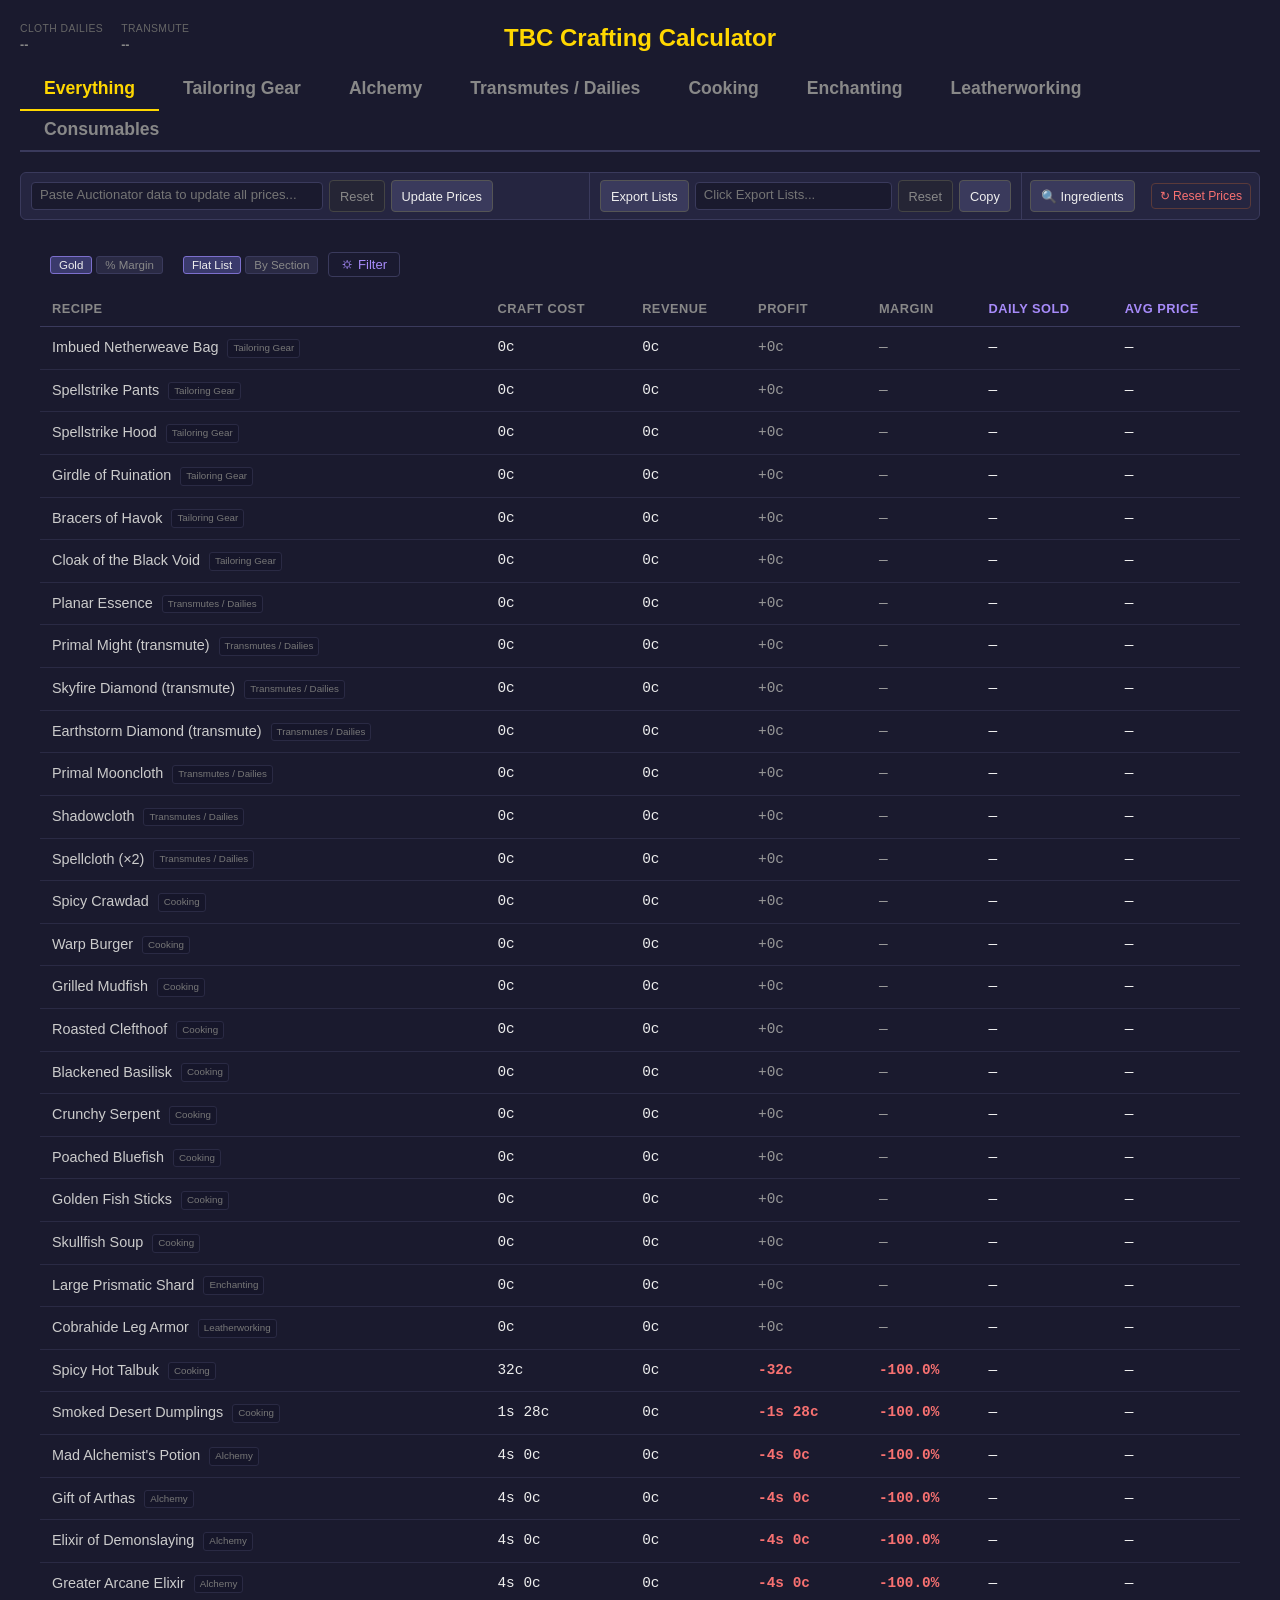
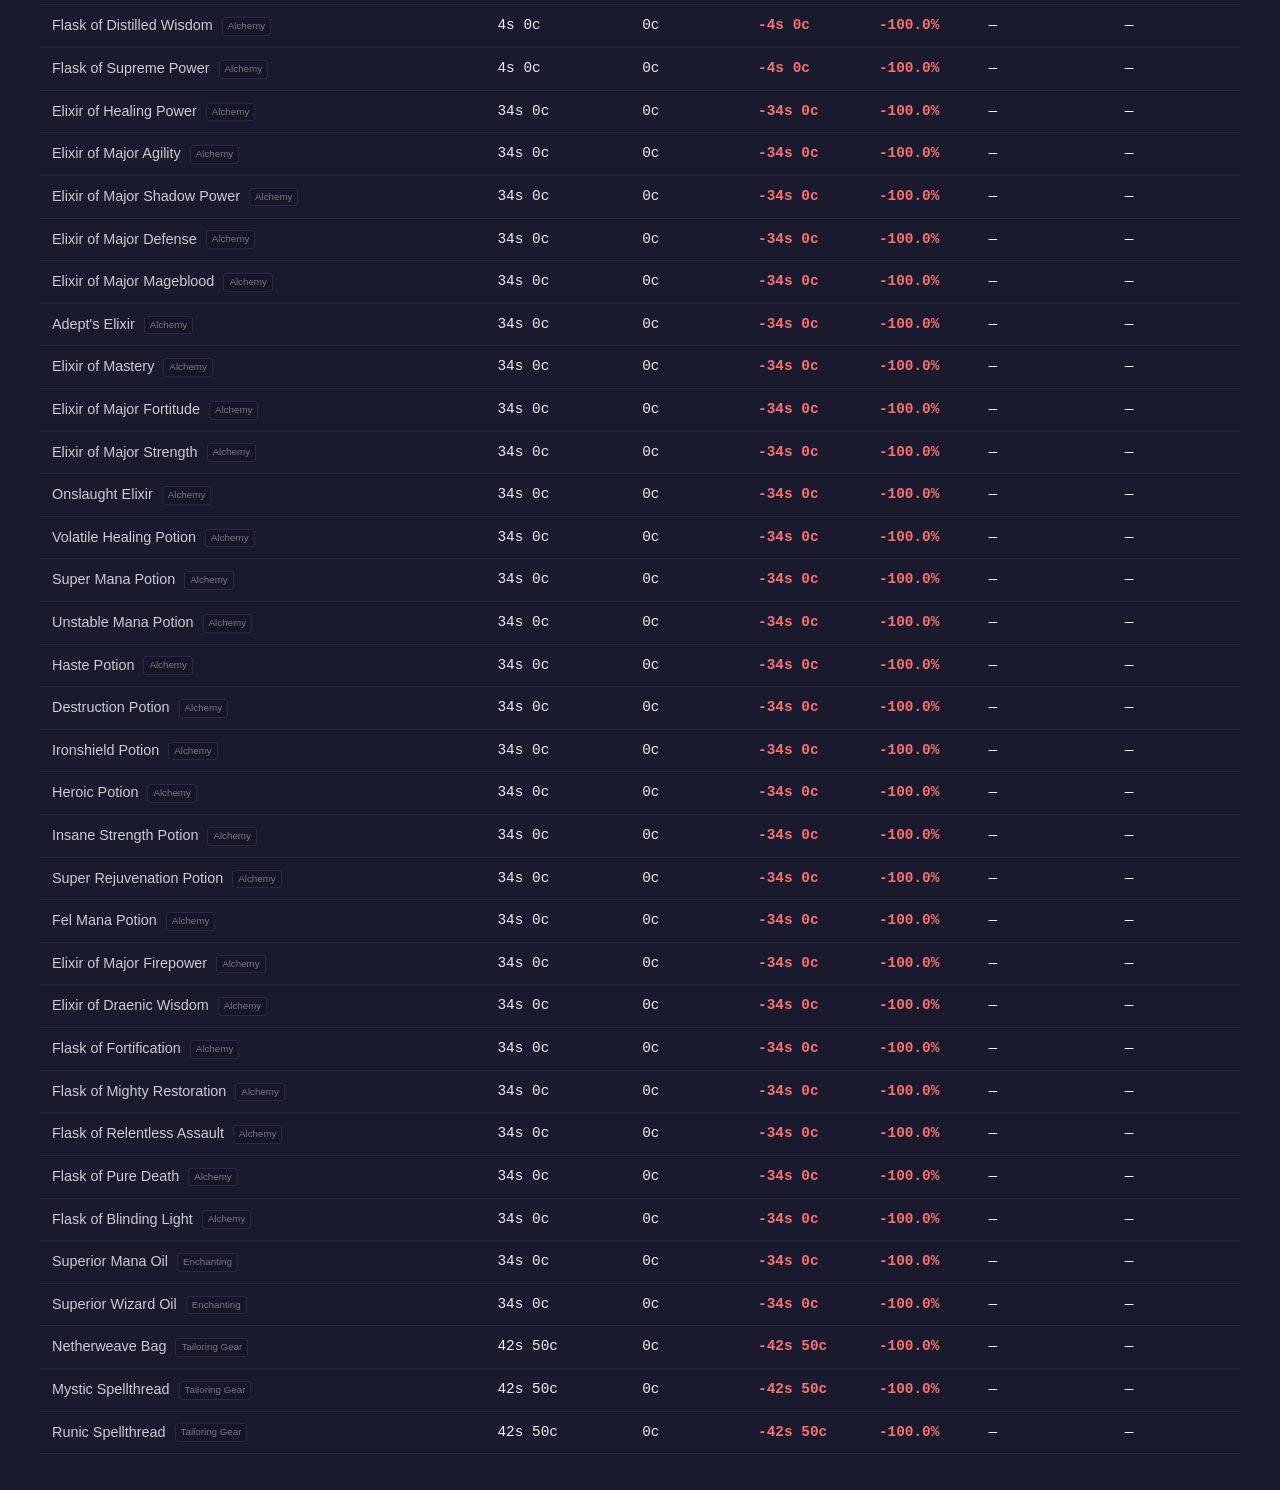
==== index.html @ b749da1d "release: v2.0.5 - extract transmutes view module Continue the single-tab modular rollout by introduc" ====
<!DOCTYPE html>
<html lang="en">
<head>
    <meta charset="UTF-8">
    <link rel="icon" href="data:image/svg+xml,<svg xmlns='http://www.w3.org/2000/svg' viewBox='0 0 100 100'><text y='.9em' font-size='90'>💰</text></svg>">
    <title>TBC Crafting Calculator</title>
    <link rel="stylesheet" href="styles/main.css">
    <style>
        * { box-sizing: border-box; margin: 0; padding: 0; }
        body {
            font-family: 'Segoe UI', Tahoma, sans-serif;
            background: #1a1a2e;
            color: #eee;
            padding: 20px;
            line-height: 1.5;
        }
        .container {
            max-width: none;
            margin: auto;
        }
        h1 {
            text-align: center;
            color: #ffd700;
            margin-bottom: 12px;
            font-size: 1.5em;
        }
        .tab-bar {
            display: flex;
            gap: 0;
            margin-bottom: 20px;
            border-bottom: 2px solid #3a3a5c;
        }
        .tab-btn {
            background: none;
            border: none;
            color: #888;
            padding: 10px 24px;
            cursor: pointer;
            font-size: 1.1em;
            font-weight: bold;
            border-bottom: 2px solid transparent;
            margin-bottom: -2px;
            transition: color 0.15s, border-color 0.15s;
            font-family: 'Segoe UI', Tahoma, sans-serif;
        }
        .tab-btn:hover { color: #ccc; }
        .tab-btn:focus-visible {
            outline: 2px solid #7c6fcd;
            outline-offset: 2px;
        }
        .tab-btn.active { color: #ffd700; border-bottom-color: #ffd700; }
        .layout {
            display: grid;
            grid-template-columns: auto 1fr;
            gap: 20px;
        }
        .sidebar {
            display: flex;
            flex-direction: column;
            gap: 15px;
        }
        .panel {
            background: #252540;
            border-radius: 8px;
            padding: 15px;
            border: 1px solid #3a3a5c;
        }
        .panel h2 {
            font-size: 0.85em;
            text-transform: uppercase;
            color: #888;
            margin-bottom: 12px;
            letter-spacing: 0.5px;
        }
        .panel h2.collapsible {
            cursor: pointer;
            display: flex;
            align-items: center;
            justify-content: space-between;
            user-select: none;
        }
        .panel h2.collapsible:hover {
            color: #ccc;
        }
        .panel h2.collapsible .collapse-arrow {
            font-size: 0.7em;
            transition: transform 0.15s;
        }
        .panel h2.collapsible.collapsed .collapse-arrow {
            transform: rotate(-90deg);
        }
        .panel h2.collapsible.collapsed {
            margin-bottom: 0;
        }
        .panel-body.collapsed {
            display: none;
        }
        .input-row {
            margin-bottom: 12px;
        }
        .input-row:last-child { margin-bottom: 0; }
        .input-row label {
            display: block;
            font-size: 0.85em;
            color: #aaa;
            margin-bottom: 4px;
        }
        .price-control {
            display: flex;
            align-items: center;
            gap: 8px;
        }
        .price-control input {
            min-width: 40px;
            width: auto;
            padding: 6px;
            background: #1a1a2e;
            border: 1px solid #3a3a5c;
            border-radius: 4px;
            color: #4ade80;
            font-family: 'Consolas', monospace;
            font-size: 0.9em;
            text-align: left;
            appearance: textfield;
            -moz-appearance: textfield;
        }
        .price-control input::-webkit-outer-spin-button,
        .price-control input::-webkit-inner-spin-button {
            -webkit-appearance: none;
            margin: 0;
        }
        .price-control input:focus {
            outline: none;
            border-color: #ffd700;
        }
        .gsc-group {
            display: flex;
            gap: 2px;
            flex-shrink: 0;
        }
        .gsc-unit {
            display: flex;
            flex-direction: column;
            align-items: center;
        }
        .gsc-unit .gsc-btn {
            width: 20px;
            height: 14px;
            background: #3a3a5c;
            border: none;
            color: #ccc;
            cursor: pointer;
            font-size: 0.6em;
            line-height: 1;
            display: flex;
            align-items: center;
            justify-content: center;
        }
        .gsc-unit .gsc-btn:hover {
            background: #4a4a6c;
            color: #fff;
        }
        .gsc-unit .gsc-btn:first-child {
            border-radius: 3px 3px 0 0;
        }
        .gsc-unit .gsc-btn:last-child {
            border-radius: 0 0 3px 3px;
        }
        .gsc-unit .gsc-val {
            background: #1a1a2e;
            padding: 2px 6px;
            font-size: 0.75em;
            font-family: 'Consolas', monospace;
            min-width: 32px;
            text-align: center;
            white-space: nowrap;
        }
        .gsc-val.gold { color: #ffd700; }
        .gsc-val.silver { color: #c0c0c0; }
        .gsc-val.copper { color: #cd7f32; }
        .main-area {
            display: flex;
            flex-direction: column;
            gap: 15px;
        }
        .tier {
            display: grid;
            grid-template-columns: repeat(auto-fit, minmax(280px, 1fr));
            gap: 15px;
        }
        .card {
            background: #252540;
            border-radius: 8px;
            padding: 15px;
            border: 1px solid #3a3a5c;
        }
        .card h3 {
            font-size: 1em;
            color: #ffd700;
            margin-bottom: 12px;
            padding-bottom: 8px;
            border-bottom: 1px solid #3a3a5c;
        }
        .card-row {
            display: flex;
            justify-content: space-between;
            font-size: 0.9em;
            margin-bottom: 6px;
        }
        .card-row:last-child { margin-bottom: 0; }
        .card-row .label { color: #999; }
        .card-row .value { color: #eee; font-family: 'Consolas', monospace; }
        .card-row.highlight {
            margin-top: 10px;
            padding-top: 10px;
            border-top: 1px solid #3a3a5c;
        }
        .best-source {
            display: inline-block;
            padding: 2px 8px;
            border-radius: 4px;
            font-size: 0.8em;
            font-weight: bold;
        }
        .best-source.craft { background: #065f46; color: #6ee7b7; }
        .best-source.buy { background: #1e40af; color: #93c5fd; }
        .best-source.equal { background: #4a4a4a; color: #ccc; }
        .profit { color: #4ade80; font-weight: bold; }
        .loss { color: #f87171; font-weight: bold; }
        .neutral { color: #999; }
        .savings { font-size: 0.8em; color: #888; margin-left: 8px; }
        .tier-label {
            font-size: 0.75em;
            text-transform: uppercase;
            color: #666;
            letter-spacing: 1px;
            margin-bottom: 8px;
        }
        .recipe {
            font-size: 0.8em;
            color: #666;
            margin-bottom: 10px;
        }
        .sourcing {
            background: #1a1a2e;
            border-radius: 4px;
            padding: 8px 10px;
            margin-bottom: 10px;
            font-size: 0.85em;
        }
        .sourcing-title {
            color: #888;
            font-size: 0.75em;
            text-transform: uppercase;
            margin-bottom: 6px;
        }
        .sourcing-row {
            display: flex;
            justify-content: space-between;
            align-items: center;
            margin-bottom: 4px;
        }
        .sourcing-row:last-child { margin-bottom: 0; }
        .sourcing-row .opt {
            color: #666;
        }
        .sourcing-row .opt.active {
            color: #4ade80;
            font-weight: bold;
        }
        .sourcing-row .using {
            font-size: 0.75em;
            color: #4ade80;
            margin-left: 6px;
        }
        .sourcing-row.fixed {
            color: #888;
        }
        .sourcing-row.fixed .cost {
            color: #ccc;
            font-family: 'Consolas', monospace;
        }
        .deposit-note {
            font-size: 0.8em;
            color: #f59e0b;
            margin-top: 8px;
            padding-top: 8px;
            border-top: 1px dashed #3a3a5c;
        }
        .lock-btn {
            background: none;
            border: none;
            cursor: pointer;
            font-size: 0.7em;
            opacity: 0.3;
            padding: 0;
            margin-left: 4px;
            vertical-align: middle;
            line-height: 1;
            transition: opacity 0.15s;
        }
        .lock-btn:hover {
            opacity: 0.7;
        }
        .lock-btn.locked {
            opacity: 1;
        }
        .import-panel textarea {
            width: 100%;
            height: 80px;
            background: #1a1a2e;
            border: 1px solid #3a3a5c;
            border-radius: 4px;
            color: #eee;
            font-family: 'Consolas', monospace;
            font-size: 0.75em;
            padding: 8px;
            resize: vertical;
            margin-bottom: 8px;
        }
        .import-panel textarea:focus {
            outline: none;
            border-color: #ffd700;
        }
        .import-btn {
            background: #3a3a5c;
            border: none;
            border-radius: 4px;
            color: #eee;
            padding: 6px 16px;
            cursor: pointer;
            font-size: 0.85em;
            width: 100%;
        }
        .import-btn:hover {
            background: #4a4a6c;
        }
        .recipe-list { margin-top: 4px; }
        .crafting-overview {
            display: grid;
            grid-template-columns: 1fr auto;
            gap: 20px;
            align-items: start;
        }
        .crafting-trees {
            min-width: 0;
        }
        .crafting-side {
            width: 340px;
            flex-shrink: 0;
            position: sticky;
            top: 20px;
        }
        .craft-tree {
            font-size: 0.88em;
            margin-bottom: 10px;
        }
        .tree-node {
            display: flex;
            align-items: baseline;
            padding: 3px 0;
        }
        .tree-prefix {
            color: #555;
            font-family: 'Consolas', monospace;
            white-space: pre;
            flex-shrink: 0;
        }
        .tree-name {
            color: #ccc;
            flex: 1;
            white-space: nowrap;
        }
        .tree-cost {
            font-family: 'Consolas', monospace;
            color: #eee;
            margin-left: 12px;
            white-space: nowrap;
        }
        .tree-unit {
            color: #888;
            font-size: 0.85em;
            font-family: 'Consolas', monospace;
        }
        .tree-vs {
            display: flex;
            gap: 10px;
            margin-left: 12px;
            flex-shrink: 0;
        }
        .tree-opt {
            font-family: 'Consolas', monospace;
            font-size: 0.92em;
            white-space: nowrap;
        }
        .tree-opt.better { color: #4ade80; }
        .tree-opt.worse { color: #666; }
        .tree-craftable {
            cursor: pointer;
        }
        .tree-craftable:hover .tree-name {
            color: #fff;
        }
        .tree-craftable .tree-name::after {
            content: ' ▸';
            color: #555;
            font-size: 0.8em;
        }
        .tree-craftable.expanded .tree-name::after {
            content: ' ▾';
            color: #888;
        }
        .tree-detail {
            display: none;
            background: #1e1e36;
            border-left: 2px solid #3a3a5c;
            padding: 6px 12px;
            border-radius: 0 4px 4px 0;
            font-size: 0.92em;
            margin: 2px 0 4px;
        }
        .tree-detail.open {
            display: block;
        }
        .tree-detail.depth-1 { margin-left: 28px; }
        .tree-detail.depth-2 { margin-left: 60px; }
        .tree-detail-row {
            display: flex;
            justify-content: space-between;
            padding: 2px 0;
        }
        .tree-detail-row .td-label { color: #999; font-size: 0.9em; }
        .tree-detail-row .td-value { font-family: 'Consolas', monospace; color: #eee; }
        .recipe-item {
            padding: 6px 10px;
            cursor: pointer;
            border-radius: 4px;
            font-size: 0.85em;
            color: #ccc;
            margin-bottom: 2px;
        }
        .recipe-item:hover { background: #3a3a5c; }
        .recipe-item.active { background: #3a3a5c; color: #ffd700; }
        .recipe-category {
            font-size: 0.75em;
            text-transform: uppercase;
            color: #666;
            padding: 10px 10px 4px;
            letter-spacing: 0.5px;
        }
        .price-table {
            width: 100%;
        }
        .price-table-row {
            display: flex;
            align-items: center;
            padding: 4px 0;
            border-bottom: 1px solid #2a2a44;
            gap: 6px;
        }
        .staleness-dot {
            display: inline-block;
            width: 8px;
            height: 8px;
            border-radius: 50%;
            flex-shrink: 0;
            align-self: center;
            vertical-align: middle;
            margin-right: 5px;
        }
        .price-table-row:last-child { border-bottom: none; }
        .price-table-row .pt-name {
            flex: 1;
            font-size: 0.82em;
            color: #ccc;
            white-space: nowrap;
            overflow: hidden;
            text-overflow: ellipsis;
        }
        .price-table-row .lock-btn {
            margin-left: 0;
        }
        .price-table-row .price-control {
            gap: 0;
        }
        .price-table-row .price-control input {
            width: 70px;
            min-width: 50px;
            padding: 3px 5px;
            font-size: 0.82em;
            text-align: right;
        }
        .price-table-row .gsc-group {
            display: flex;
            gap: 1px;
            flex-shrink: 0;
        }
        .price-table-row .gsc-val {
            font-size: 0.72em;
            font-family: 'Consolas', monospace;
            padding: 0 2px;
            white-space: nowrap;
        }
        .recipe-dropdown {
            position: relative;
        }
        .recipe-dropdown-trigger {
            width: 100%;
            display: flex;
            align-items: center;
            justify-content: space-between;
            padding: 8px 12px;
            background: #1a1a2e;
            border: 1px solid #3a3a5c;
            border-radius: 4px;
            color: #ffd700;
            font-family: 'Segoe UI', Tahoma, sans-serif;
            font-size: 0.9em;
            font-weight: bold;
            cursor: pointer;
            transition: border-color 0.15s;
        }
        .recipe-dropdown-trigger:hover {
            border-color: #ffd700;
        }
        .recipe-dropdown-trigger:focus-visible,
        .sort-btn:focus-visible,
        .toolbar-btn:focus-visible,
        .toolbar-reset-btn:focus-visible {
            outline: 2px solid #7c6fcd;
            outline-offset: 2px;
        }
        .recipe-dropdown-trigger .dd-arrow {
            font-size: 0.7em;
            color: #888;
            transition: transform 0.15s;
        }
        .recipe-dropdown.open .dd-arrow {
            transform: rotate(180deg);
        }
        .recipe-dropdown-menu {
            display: none;
            position: absolute;
            top: 100%;
            left: 0;
            right: 0;
            z-index: 100;
            margin-top: 4px;
            background: #252540;
            border: 1px solid #3a3a5c;
            border-radius: 4px;
            max-height: 320px;
            overflow-y: auto;
            box-shadow: 0 8px 24px rgba(0,0,0,0.4);
        }
        .recipe-dropdown.open .recipe-dropdown-menu {
            display: block;
        }
        .recipe-dropdown-menu .recipe-item {
            padding: 7px 12px;
            cursor: pointer;
            font-size: 0.85em;
            color: #ccc;
            border-bottom: 1px solid #2a2a44;
        }
        .recipe-dropdown-menu .recipe-item:last-child { border-bottom: none; }
        .recipe-dropdown-menu .recipe-item:hover { background: #3a3a5c; }
        .recipe-dropdown-menu .recipe-item.active { color: #ffd700; background: #2a2a44; }
        .recipe-dropdown-menu .recipe-category {
            font-size: 0.7em;
            text-transform: uppercase;
            color: #666;
            padding: 8px 12px 3px;
            letter-spacing: 0.5px;
        }
        .recipe-dropdown-wrapper {
            display: flex;
            gap: 8px;
            align-items: stretch;
        }
        .recipe-dropdown-wrapper .recipe-dropdown {
            flex: 1;
        }
        .recipe-manage-btn {
            background: #1a1a2e;
            border: 1px solid #3a3a5c;
            border-radius: 4px;
            color: #888;
            font-size: 1.1em;
            cursor: pointer;
            padding: 0 10px;
            transition: border-color 0.15s, color 0.15s;
            display: flex;
            align-items: center;
        }
        .recipe-manage-btn:hover {
            border-color: #ffd700;
            color: #ffd700;
        }
        .recipe-back-btn {
            background: #1a1a2e;
            border: 1px solid #3a3a5c;
            border-radius: 4px;
            color: #aaa;
            font-size: 0.8em;
            font-family: 'Segoe UI', Tahoma, sans-serif;
            cursor: pointer;
            padding: 0 10px;
            white-space: nowrap;
            transition: border-color 0.15s, color 0.15s;
            display: flex;
            align-items: center;
        }
        .recipe-back-btn:hover {
            border-color: #ffd700;
            color: #ffd700;
        }
        .recipe-manage-overlay {
            display: none;
            position: fixed;
            top: 0; left: 0; right: 0; bottom: 0;
            background: rgba(0,0,0,0.6);
            z-index: 1000;
            justify-content: center;
            align-items: center;
        }
        .recipe-manage-overlay.open {
            display: flex;
        }
        .recipe-manage-modal {
            background: #1e1e35;
            border: 1px solid #3a3a5c;
            border-radius: 8px;
            padding: 0;
            max-width: 480px;
            width: 90%;
            max-height: 80vh;
            display: flex;
            flex-direction: column;
            box-shadow: 0 12px 40px rgba(0,0,0,0.5);
        }
        .recipe-manage-hdr {
            display: flex;
            align-items: center;
            justify-content: space-between;
            padding: 14px 18px 12px;
            border-bottom: 1px solid #2a2a44;
            flex-shrink: 0;
        }
        .recipe-manage-modal h2 {
            font-size: 0.95em;
            color: #ffd700;
            margin: 0;
        }
        .recipe-manage-close {
            background: none;
            border: none;
            color: #aaa;
            cursor: pointer;
            font-size: 1.2em;
            padding: 0 4px;
            line-height: 1;
            font-family: inherit;
        }
        .recipe-manage-close:hover { color: #fff; }
        .recipe-manage-hint {
            font-size: 0.8em;
            color: #777;
            padding: 10px 18px;
            border-bottom: 1px solid #2a2a44;
            flex-shrink: 0;
        }
        .recipe-manage-cat-row {
            display: flex;
            align-items: center;
            justify-content: space-between;
            padding: 10px 18px 5px;
            margin-top: 4px;
        }
        .recipe-manage-cat {
            font-size: 0.76em;
            text-transform: uppercase;
            color: #a78bfa;
            letter-spacing: 0.6px;
            font-weight: bold;
        }
        .recipe-manage-cat-btns { display: flex; gap: 5px; }
        .recipe-manage-cat-btn {
            background: #1a1a30;
            border: 1px solid #3a3a5c;
            color: #888;
            font-size: 0.72em;
            padding: 2px 8px;
            border-radius: 3px;
            cursor: pointer;
            font-family: inherit;
        }
        .recipe-manage-cat-btn:hover { color: #ccc; border-color: #5a5a8c; }
        .recipe-manage-item {
            display: flex;
            align-items: center;
            gap: 8px;
            padding: 4px 18px 4px 30px;
            font-size: 0.87em;
            color: #ccc;
            cursor: pointer;
        }
        .recipe-manage-item:hover { color: #fff; background: #1a1a30; }
        .recipe-manage-item input[type="checkbox"] {
            accent-color: #a78bfa;
            width: 14px;
            height: 14px;
            cursor: pointer;
            flex-shrink: 0;
        }
        .recipe-manage-scroll { overflow-y: auto; flex: 1; padding-bottom: 12px; }
        .proc-btn {
            font-size: 0.68em;
            padding: 1px 5px;
            background: #2a1848;
            border: 1px solid #5a3a8c;
            border-radius: 3px;
            color: #c4b5fd;
            cursor: pointer;
            margin-left: 6px;
            vertical-align: middle;
            line-height: 1.5;
            font-family: inherit;
        }
        .proc-btn:hover { background: #3a2858; border-color: #7c6fcd; }
        .proc-overlay {
            display: none;
            position: fixed;
            top: 0; left: 0; right: 0; bottom: 0;
            background: rgba(0,0,0,0.65);
            z-index: 1100;
            justify-content: center;
            align-items: center;
        }
        .proc-overlay.open { display: flex; }
        .proc-modal {
            background: #1e1e38;
            border: 1px solid #4a3a7c;
            border-radius: 8px;
            width: 560px;
            max-width: 95vw;
            box-shadow: 0 16px 48px rgba(0,0,0,0.7);
            overflow: hidden;
        }
        .proc-modal-hdr {
            display: flex;
            justify-content: space-between;
            align-items: center;
            padding: 13px 18px 11px;
            border-bottom: 1px solid #3a3a5c;
            background: #252540;
        }
        .proc-modal-title { font-size: 0.9em; color: #c4b5fd; font-weight: bold; }
        .proc-modal-close-btn {
            background: none; border: none; color: #666; font-size: 1.3em;
            cursor: pointer; padding: 0 2px; line-height: 1;
        }
        .proc-modal-close-btn:hover { color: #fff; }
        .proc-modal-body { padding: 16px 18px; }
        .proc-input-row {
            display: flex; align-items: center; gap: 10px; margin-bottom: 14px;
        }
        .proc-input-row label { font-size: 0.82em; color: #aaa; min-width: 72px; }
        .proc-input-row input[type=number] {
            background: #252540;
            border: 1px solid #3a3a5c;
            border-radius: 4px;
            color: #eee;
            padding: 4px 8px;
            font-size: 0.88em;
            font-family: 'Consolas', monospace;
            appearance: textfield;
            -moz-appearance: textfield;
        }
        .proc-input-row input[type=number]::-webkit-inner-spin-button,
        .proc-input-row input[type=number]::-webkit-outer-spin-button { -webkit-appearance: none; }
        .proc-input-row input[type=number]:focus { outline: none; border-color: #7c6fcd; }
        #proc-crafts { width: 90px; }
        #proc-rate-input { width: 60px; }
        [id^="proc-il-crafts-"] { width: 90px; }
        .proc-stepper-wrap { display: flex; align-items: center; gap: 4px; flex-wrap: wrap; }
        .proc-step-btn {
            font-size: 0.75em;
            padding: 3px 7px;
            background: #252540;
            border: 1px solid #3a3a5c;
            border-radius: 3px;
            color: #aaa;
            cursor: pointer;
            font-family: 'Consolas', monospace;
            line-height: 1.3;
        }
        .proc-step-btn:hover { background: #2a2a50; border-color: #5a5a8c; color: #eee; }
        .proc-reset-btn { color: #888; margin-left: 4px; font-family: inherit; font-size: 0.75em; }
        .proc-il-rate-label { font-size: 0.7em; color: #a78bfa; font-weight: normal; margin-left: 6px; }
        .proc-divider { border: none; border-top: 1px solid #2a2a44; margin: 10px 0; }
        .proc-row {
            display: flex; justify-content: space-between; align-items: baseline;
            padding: 3px 0; font-size: 0.87em;
        }
        .proc-row-lbl { color: #777; }
        .proc-row-val { font-family: 'Consolas', monospace; color: #ccc; }
        .proc-row.hl { background: #252540; border-radius: 4px; padding: 6px 10px; margin: 3px -10px; }
        .proc-row.hl .proc-row-lbl { color: #aaa; }
        .proc-row.hl .proc-row-val { color: #eee; }
        .recipe-item.recipe-hidden {
            display: none !important;
        }
        .alch-layout {
            display: grid;
            grid-template-columns: auto auto 1fr;
            gap: 20px;
        }
        .alch-summary, .gear-summary {
            width: 100%;
            border-collapse: collapse;
        }
        .alch-summary th, .gear-summary th {
            text-align: left;
            color: #888;
            font-size: 0.8em;
            text-transform: uppercase;
            padding: 8px 12px;
            border-bottom: 1px solid #3a3a5c;
            letter-spacing: 0.5px;
        }
        .alch-summary td, .gear-summary td {
            padding: 10px 12px;
            border-bottom: 1px solid #2a2a44;
            font-family: 'Consolas', monospace;
            font-size: 0.9em;
        }
        .alch-summary td:first-child, .gear-summary td:first-child {
            font-family: 'Segoe UI', Tahoma, sans-serif;
            color: #ccc;
        }
        .alch-summary-row, .gear-summary-row, .tx-summary-row, .cook-summary-row, .ench-summary-row, .lw-summary-row { cursor: pointer; }
        .alch-summary-row:hover, .gear-summary-row:hover, .tx-summary-row:hover, .cook-summary-row:hover, .ench-summary-row:hover, .lw-summary-row:hover { background: #2a2a44; }
        .sort-toggle { display: inline-flex; gap: 4px; margin-left: 10px; vertical-align: middle; }
        .sort-btn {
            font-size: 0.72em;
            padding: 2px 8px;
            background: #2a2a44;
            border: 1px solid #3a3a5c;
            border-radius: 3px;
            color: #888;
            cursor: pointer;
            font-family: 'Segoe UI', Tahoma, sans-serif;
        }
        .sort-btn.active { background: #3a3a6c; border-color: #7c6fcd; color: #eee; }
        .sort-btn:hover:not(.active) { border-color: #5a5a8c; color: #ccc; }
        .tsm-wrap { display: flex; align-items: center; gap: 5px; white-space: nowrap; }
        .tsm-input {
            background: transparent;
            border: none;
            border-bottom: 1px solid #3a3a5c;
            color: #bbb;
            font-size: 0.85em;
            padding: 1px 3px;
            text-align: center;
            font-family: 'Consolas', monospace;
            flex-shrink: 0;
        }
        .tsm-input:focus { outline: none; border-bottom-color: #7c6fcd; color: #eee; }
        .tsm-input::placeholder { color: #555; }
        .tsm-input::-webkit-inner-spin-button, .tsm-input::-webkit-outer-spin-button { -webkit-appearance: none; }
        .tsm-input[type=number] { appearance: textfield; -moz-appearance: textfield; }
        .tsm-daily { width: 58px; }
        .tsm-price { width: 80px; }
        .tsm-gsc-preview { font-size: 0.72em; line-height: 1; }
        .tsm-age { font-size: 0.68em; color: #555; line-height: 1; }
        .silver-nudge-wrap {
            position: relative;
        }
        .silver-nudge {
            position: absolute;
            left: -32px;
            top: 50%;
            transform: translateY(-50%);
            display: flex;
            flex-direction: column;
            align-items: center;
            gap: 0;
        }
        .silver-nudge button {
            background: none;
            border: none;
            color: #aab;
            font-size: 0.85em;
            cursor: pointer;
            padding: 0 3px;
            line-height: 1.1;
            font-family: 'Consolas', monospace;
        }
        .silver-nudge button:hover {
            color: #dde;
        }
        /* ===== CONSUMABLES TAB ===== */
        .cons-columns {
            display: flex;
            gap: 16px;
            align-items: flex-start;
            padding: 4px 0;
        }
        .cons-column {
            flex: 1;
            display: flex;
            flex-direction: column;
            gap: 16px;
            min-width: 0;
        }
        .cons-class-card {
            background: #252540;
            border-radius: 8px;
            border: 1px solid #3a3a5c;
            overflow: hidden;
        }
        .cons-class-header {
            padding: 10px 14px;
            font-weight: bold;
            font-size: 1.05em;
            letter-spacing: 0.4px;
            border-bottom: 2px solid #3a3a5c;
            cursor: pointer;
            user-select: none;
            display: flex;
            justify-content: space-between;
            align-items: center;
        }
        .cons-class-header:hover { opacity: 0.85; }
        .cons-arrow { font-size: 0.7em; color: #888; transition: transform 0.15s; }
        .cons-class-card.cons-collapsed .cons-arrow { transform: rotate(-90deg); }
        .cons-class-card.cons-collapsed .cons-spec-section { display: none; }
        .cons-class-card.cons-collapsed .cons-class-header { border-bottom-color: transparent; }
        .cons-spec-section {
            padding: 10px 14px;
            border-bottom: 1px solid #2a2a44;
        }
        .cons-spec-section:last-child { border-bottom: none; }
        .cons-spec-name {
            font-size: 0.78em;
            text-transform: uppercase;
            color: #888;
            letter-spacing: 0.5px;
            margin-bottom: 7px;
        }
        .cons-table { width: 100%; border-collapse: collapse; }
        .cons-table td { padding: 3px 5px; font-size: 0.85em; vertical-align: middle; }
        .cons-table tr { border-bottom: 1px solid #1e1e38; }
        .cons-table tr:last-child { border-bottom: none; }
        .cons-cat-col { width: 74px; }
        .cons-cat-badge {
            display: inline-block;
            padding: 1px 6px;
            border-radius: 3px;
            font-size: 0.73em;
            font-weight: bold;
            text-transform: uppercase;
            letter-spacing: 0.3px;
            white-space: nowrap;
        }
        .cons-cat-battle   { background: #1a3060; color: #93c5fd; }
        .cons-cat-guardian { background: #183020; color: #86efac; }
        .cons-cat-flask    { background: #2a1848; color: #c4b5fd; }
        .cons-cat-food     { background: #352200; color: #fcd34d; }
        .cons-cat-potion   { background: #3a1818; color: #fca5a5; }
        .cons-cat-oil      { background: #222233; color: #94a3b8; }
        .cons-item-name { color: #ddd; }
        .cons-note { color: #888; font-size: 0.82em; }
        .cons-alt-row .cons-item-name { color: #777; }
        .cons-alt-row .cons-cat-badge { opacity: 0.6; }
        .cons-alt-badge {
            display: inline-block;
            margin-left: 5px;
            padding: 0 4px;
            background: #3a2600;
            color: #f59e0b;
            border-radius: 3px;
            font-size: 0.7em;
            font-weight: bold;
            vertical-align: middle;
        }
        /* ===== HEADER ROW with cooldown bar ===== */
        .header-row {
            display: flex;
            align-items: center;
            margin-bottom: 12px;
            position: relative;
        }
        .header-row h1 {
            flex: 1;
            text-align: center;
            margin-bottom: 0;
        }
        .cooldown-bar {
            position: absolute;
            left: 0;
            display: flex;
            gap: 18px;
        }
        .cd-item { display: flex; flex-direction: column; align-items: flex-start; }
        .cd-label { font-size: 0.65em; text-transform: uppercase; color: #666; letter-spacing: 0.4px; }
        .cd-time { font-size: 0.78em; font-weight: bold; color: #888; }
        .cd-ready { color: #4ade80 !important; }

        /* ===== GLOBAL TOOLBAR ===== */
        .global-toolbar {
            display: flex;
            align-items: center;
            gap: 0;
            margin-bottom: 16px;
            background: #252540;
            border: 1px solid #3a3a5c;
            border-radius: 6px;
            overflow: hidden;
        }
        .toolbar-section {
            display: flex;
            align-items: center;
            gap: 6px;
            padding: 7px 10px;
        }
        .toolbar-import { flex: 1; border-right: 1px solid #3a3a5c; }
        .toolbar-export { flex: 0.75; border-right: 1px solid #3a3a5c; }
        .toolbar-reset  { padding: 7px 8px; }
        .toolbar-input {
            flex: 1;
            min-width: 0;
            background: #1a1a2e;
            border: 1px solid #3a3a5c;
            border-radius: 4px;
            color: #eee;
            padding: 4px 8px;
            font-size: 0.82em;
            height: 28px;
            resize: none;
            overflow: hidden;
            white-space: nowrap;
            font-family: inherit;
        }
        .toolbar-btn {
            background: #3a3a5c;
            border: 1px solid #555;
            color: #eee;
            padding: 4px 10px;
            border-radius: 4px;
            cursor: pointer;
            font-size: 0.8em;
            white-space: nowrap;
            height: 28px;
        }
        .toolbar-btn:hover { background: #4a4a6c; }
        .toolbar-btn.toolbar-btn-reset { background: #252535; color: #888; border-color: #444; }
        .toolbar-btn.toolbar-btn-reset:hover { background: #2f2f48; color: #bbb; border-color: #666; }
        .toolbar-reset-btn {
            background: none;
            border: 1px solid #5a3a3a;
            color: #f87171;
            padding: 3px 8px;
            border-radius: 4px;
            cursor: pointer;
            font-size: 0.76em;
            height: 26px;
        }
        .toolbar-reset-btn:hover { background: #3a1a1a; }
        .toolbar-status { font-size: 0.75em; color: #4ade80; white-space: nowrap; min-width: 80px; }

        /* ===== COOLDOWN POPUP ===== */
        #cd-popup-overlay {
            position: fixed;
            inset: 0;
            background: rgba(0,0,0,0.78);
            z-index: 9999;
            display: none;
            align-items: center;
            justify-content: center;
        }
        #cd-popup-overlay.cd-open { display: flex; }
        #cd-popup-box {
            background: #252540;
            border: 2px solid #4ade80;
            border-radius: 10px;
            padding: 28px 36px;
            text-align: center;
            max-width: 360px;
            width: 90%;
        }
        #cd-popup-msg {
            font-size: 1.05em;
            color: #eee;
            margin-bottom: 20px;
            line-height: 1.6;
        }
        #cd-popup-ok {
            background: #4ade80;
            color: #1a1a2e;
            border: none;
            padding: 8px 30px;
            border-radius: 5px;
            cursor: pointer;
            font-weight: bold;
            font-size: 0.95em;
        }
        #cd-popup-ok:hover { background: #22c55e; }

        /* ===== COOLDOWN TRACKER (in TX tab) ===== */
        .cd-tracker-row {
            display: flex;
            align-items: center;
            gap: 5px;
            margin-bottom: 8px;
            flex-wrap: wrap;
        }
        .cd-tracker-field {
            display: flex;
            align-items: center;
            gap: 3px;
        }
        .cd-tracker-field input::-webkit-inner-spin-button,
        .cd-tracker-field input::-webkit-outer-spin-button { -webkit-appearance: none; margin: 0; }
        .cd-tracker-field input { appearance: textfield; -moz-appearance: textfield; }
        .cd-tracker-field input {
            width: 54px;
            background: #1a1a2e;
            border: 1px solid #3a3a5c;
            border-radius: 3px;
            color: #eee;
            padding: 3px 5px;
            font-size: 0.82em;
            text-align: center;
        }
        .cd-tracker-field span { font-size: 0.75em; color: #666; }
        .cd-tracker-label { font-size: 0.78em; color: #aaa; margin-bottom: 5px; margin-top: 8px; }
        .cd-tracker-label:first-child { margin-top: 0; }
        .cd-craft-btn {
            background: #2a3a2a;
            border: 1px solid #4ade80;
            color: #4ade80;
            padding: 3px 10px;
            border-radius: 3px;
            cursor: pointer;
            font-size: 0.76em;
            white-space: nowrap;
        }
        .cd-craft-btn:hover { background: #1a4a1a; }
        .cd-set-btn {
            background: #3a3a5c;
            border: 1px solid #555;
            color: #eee;
            padding: 3px 8px;
            border-radius: 3px;
            cursor: pointer;
            font-size: 0.76em;
        }
        .cd-set-btn:hover { background: #4a4a6c; }
        /* ===== EVERYTHING TAB ===== */
        .ev-toolbar { display: flex; align-items: center; gap: 10px; margin-bottom: 14px; flex-wrap: wrap; }
        .ev-filter-btn { background: #1a1a30; border: 1px solid #3a3a5c; color: #a78bfa; padding: 4px 12px; border-radius: 4px; cursor: pointer; font-size: 0.82em; font-family: inherit; }
        .ev-filter-btn:hover { background: #2a2a50; border-color: #7c6fcd; }
        .ev-filter-overlay { display: none; position: fixed; top: 0; left: 0; right: 0; bottom: 0; background: rgba(0,0,0,0.6); z-index: 1000; align-items: flex-start; justify-content: center; padding-top: 60px; }
        .ev-filter-overlay.open { display: flex; }
        .ev-filter-modal { background: #1a1a2e; border: 1px solid #3a3a5c; border-radius: 8px; width: 440px; max-height: 75vh; display: flex; flex-direction: column; }
        .ev-filter-hdr { display: flex; align-items: center; justify-content: space-between; padding: 12px 16px; border-bottom: 1px solid #2a2a44; }
        .ev-filter-title { font-size: 0.9em; color: #c4b5fd; font-weight: bold; }
        .ev-filter-close-btn { background: none; border: none; color: #aaa; cursor: pointer; font-size: 1.1em; padding: 0 4px; }
        .ev-filter-close-btn:hover { color: #fff; }
        .ev-filter-body { padding: 12px 16px; overflow-y: auto; flex: 1; }
        .ev-filter-footer { padding: 10px 16px; border-top: 1px solid #2a2a44; display: flex; justify-content: flex-end; }
        .ev-filter-reset-btn { background: #1a1a30; border: 1px solid #3a3a5c; color: #888; padding: 4px 12px; border-radius: 4px; cursor: pointer; font-size: 0.82em; font-family: inherit; }
        .ev-filter-reset-btn:hover { color: #ccc; border-color: #5a5a8c; }
        .ev-ftree-tab { margin-bottom: 10px; }
        .ev-ftree-tab > label { display: flex; align-items: center; gap: 7px; color: #c4b5fd; font-weight: bold; font-size: 0.88em; cursor: pointer; }
        .ev-ftree-cats { margin-left: 18px; margin-top: 5px; }
        .ev-ftree-cat { margin-bottom: 5px; }
        .ev-ftree-cat > label { display: flex; align-items: center; gap: 7px; color: #aaa; font-size: 0.84em; cursor: pointer; }
        .ev-ftree-items { margin-left: 18px; margin-top: 3px; }
        .ev-ftree-item label { display: flex; align-items: center; gap: 7px; color: #777; font-size: 0.81em; cursor: pointer; padding: 1px 0; }
        .ev-ftree-item label:hover { color: #ccc; }
        .ev-tab-badge { display: inline-block; font-size: 0.68em; padding: 1px 5px; border-radius: 3px; margin-left: 5px; vertical-align: middle; color: #777; background: #16162a; border: 1px solid #2a2a44; white-space: nowrap; }
        .ev-section-hdr td { background: #1a1a35; color: #a78bfa; font-size: 0.78em; font-weight: bold; text-transform: uppercase; letter-spacing: 0.6px; padding: 7px 10px; border-top: 2px solid #3a3a5c; }

        /* ===== INGREDIENT SEARCH ===== */
        .is-overlay { display: none; position: fixed; top: 0; left: 0; right: 0; bottom: 0; background: rgba(0,0,0,0.55); z-index: 2000; align-items: flex-start; justify-content: center; padding-top: 80px; }
        .is-overlay.open { display: flex; }
        .is-modal { background: #1a1a2e; border: 1px solid #3a3a5c; border-radius: 8px; width: 560px; max-height: 72vh; display: flex; flex-direction: column; }
        .is-hdr { display: flex; align-items: center; justify-content: space-between; padding: 12px 16px; border-bottom: 1px solid #2a2a44; flex-shrink: 0; }
        .is-title { font-size: 0.9em; color: #c4b5fd; font-weight: bold; }
        .is-close-btn { background: none; border: none; color: #aaa; cursor: pointer; font-size: 1.2em; padding: 0 4px; line-height: 1; }
        .is-close-btn:hover { color: #fff; }
        .is-search-row { padding: 12px 16px; border-bottom: 1px solid #2a2a44; flex-shrink: 0; }
        .is-search-row input { width: 100%; background: #0e0e1a; border: 1px solid #3a3a5c; border-radius: 4px; color: #eee; padding: 7px 10px; font-size: 0.9em; font-family: inherit; box-sizing: border-box; }
        .is-search-row input:focus { outline: none; border-color: #7c6fcd; }
        .is-results { overflow-y: auto; flex: 1; padding: 8px 0; }
        .is-empty { color: #555; font-size: 0.84em; padding: 16px 18px; }
        .is-item-group { margin-bottom: 2px; }
        .is-recipe-row { border-bottom: 1px solid #1e1e35; cursor: pointer; }
        .is-recipe-row:hover .is-recipe-hdr { background: #1e1e38; }
        .is-recipe-hdr { display: flex; align-items: center; gap: 8px; padding: 7px 18px; }
        .is-recipe-name { color: #ddd; font-size: 0.86em; flex: 1; }
        .is-qty { color: #888; font-size: 0.8em; white-space: nowrap; }
        .is-profit { font-size: 0.82em; white-space: nowrap; font-family: 'Consolas', monospace; }
        .is-arrow { color: #555; font-size: 0.75em; margin-left: 2px; transition: transform 0.15s; }
        .is-recipe-row.open .is-arrow { transform: rotate(90deg); }
        .is-recipe-detail { display: none; padding: 8px 18px 10px 28px; background: #141428; border-bottom: 1px solid #1e1e35; }
        .is-recipe-row.open .is-recipe-detail { display: block; }
        .is-detail-ings { font-size: 0.8em; color: #888; margin-bottom: 6px; line-height: 1.7; }
        .is-detail-ings span { color: #bbb; }
        .is-detail-stats { display: flex; gap: 16px; font-size: 0.8em; color: #888; margin-bottom: 7px; }
        .is-detail-stats b { color: #ccc; }
        .is-goto-btn { background: #1a1a30; border: 1px solid #3a3a5c; color: #a78bfa; padding: 3px 10px; border-radius: 4px; cursor: pointer; font-size: 0.78em; font-family: inherit; }
        .is-goto-btn:hover { background: #2a2a50; border-color: #7c6fcd; }
        </style>
</head>
<body>
    <div class="container">
        <div class="header-row">
            <div class="cooldown-bar">
                <div class="cd-item">
                    <span class="cd-label">Cloth Dailies</span>
                    <span class="cd-time" id="cd-cloth-time">--</span>
                </div>
                <div class="cd-item">
                    <span class="cd-label">Transmute</span>
                    <span class="cd-time" id="cd-transmute-time">--</span>
                </div>
            </div>
            <h1>TBC Crafting Calculator</h1>
        </div>

        <div class="tab-bar">
            <button class="tab-btn" data-tab="everything">Everything</button>
            <button class="tab-btn" data-tab="gear">Tailoring Gear</button>
            <button class="tab-btn" data-tab="alchemy">Alchemy</button>
            <button class="tab-btn" data-tab="transmutes">Transmutes / Dailies</button>
            <button class="tab-btn" data-tab="cooking">Cooking</button>
            <button class="tab-btn" data-tab="enchanting">Enchanting</button>
            <button class="tab-btn" data-tab="leatherworking">Leatherworking</button>
            <button class="tab-btn" data-tab="consumables">Consumables</button>
        </div>

        <!-- Global toolbar: import / export / reset -->
        <div class="global-toolbar">
            <div class="toolbar-section toolbar-import">
                <textarea id="global_import_input" class="toolbar-input" placeholder="Paste Auctionator data to update all prices..." rows="1"></textarea>
                <button class="toolbar-btn toolbar-btn-reset" onclick="document.getElementById('global_import_input').value=''" title="Clear import field">Reset</button>
                <button class="toolbar-btn" onclick="globalImportPrices()">Update Prices</button>
                <span id="global_import_status" class="toolbar-status"></span>
            </div>
            <div class="toolbar-section toolbar-export">
                <button class="toolbar-btn" onclick="globalExport()">Export Lists</button>
                <textarea id="global_export_output" class="toolbar-input" readonly placeholder="Click Export Lists..." rows="1"></textarea>
                <button class="toolbar-btn toolbar-btn-reset" onclick="document.getElementById('global_export_output').value=''" title="Clear export field">Reset</button>
                <button class="toolbar-btn" onclick="globalCopyExport()">Copy</button>
            </div>
            <div class="toolbar-section" style="padding: 7px 8px;">
                <button class="toolbar-btn" onclick="openIngSearch()" title="Search for an ingredient to see which recipes use it">&#128269; Ingredients</button>
            </div>
            <div class="toolbar-section toolbar-reset">
                <button class="toolbar-reset-btn" onclick="resetAHPrices()" title="Reset all AH-imported prices to 0. Preserves vendor prices, deposits and AH cut.">&#8635; Reset Prices</button>
            </div>
        </div>

        <!-- Cooldown ready popup — only dismissable via OK button -->
        <div id="cd-popup-overlay">
            <div id="cd-popup-box">
                <div id="cd-popup-msg"></div>
                <button id="cd-popup-ok" onclick="cdDismissPopup()">OK</button>
            </div>
        </div>

        <!-- Ingredient Search modal -->
        <div class="is-overlay" id="is-overlay">
            <div class="is-modal">
                <div class="is-hdr">
                    <span class="is-title">Ingredient Search</span>
                    <button class="is-close-btn" onclick="closeIngSearch()">&times;</button>
                </div>
                <div class="is-search-row">
                    <input type="text" id="is-input" placeholder="Type an ingredient name..." oninput="runIngSearch()" autocomplete="off">
                </div>
                <div class="is-results" id="is-results">
                    <div class="is-empty">Type an ingredient name to find which recipes use it.</div>
                </div>
            </div>
        </div>

        <div id="tab-everything" class="tab-content" style="display:none">
            <div style="padding: 16px 20px;">
                <div class="ev-toolbar">
                    <div class="sort-toggle">
                        <button class="sort-btn ev-sort-btn active" data-sort="profit" onclick="setEvSort('profit')">Gold</button>
                        <button class="sort-btn ev-sort-btn" data-sort="pct" onclick="setEvSort('pct')">% Margin</button>
                    </div>
                    <div class="sort-toggle">
                        <button class="sort-btn ev-view-btn active" data-view="flat" onclick="setEvView('flat')">Flat List</button>
                        <button class="sort-btn ev-view-btn" data-view="sections" onclick="setEvView('sections')">By Section</button>
                    </div>
                    <button class="ev-filter-btn" onclick="openEvFilter()">&#9965; Filter</button>
                </div>
                <table class="alch-summary">
                    <thead><tr>
                        <th>Recipe</th>
                        <th>Craft Cost</th>
                        <th>Revenue</th>
                        <th>Profit</th>
                        <th>Margin</th>
                        <th style="color:#a78bfa">Daily Sold</th>
                        <th style="color:#a78bfa">Avg Price</th>
                    </tr></thead>
                    <tbody id="ev-body"></tbody>
                </table>
            </div>
        </div>

        <div id="tab-gear" class="tab-content" style="display:none">
            <div class="alch-layout">
                <div class="sidebar" id="gear-col-left"></div>
                <div class="sidebar" id="gear-col-right"></div>
                <div class="main-area" id="gear-main"></div>
            </div>
        </div>

        <div id="tab-alchemy" class="tab-content" style="display:none">
            <div class="alch-layout">
                <div class="sidebar" id="alch-col-left"></div>
                <div class="sidebar" id="alch-col-right"></div>
                <div class="main-area" id="alch-main"></div>
            </div>
        </div>

        <div id="tab-transmutes" class="tab-content" style="display:none">
            <div class="alch-layout">
                <div class="sidebar" id="tx-col-left"></div>
                <div class="sidebar" id="tx-col-right"></div>
                <div class="main-area" id="tx-main"></div>
            </div>
        </div>

        <div id="tab-enchanting" class="tab-content" style="display:none">
            <div class="alch-layout">
                <div class="sidebar" id="ench-col-left"></div>
                <div class="sidebar" id="ench-col-right"></div>
                <div class="main-area" id="ench-main"></div>
            </div>
        </div>

        <div id="tab-leatherworking" class="tab-content" style="display:none">
            <div class="alch-layout">
                <div class="sidebar" id="lw-col-left"></div>
                <div class="sidebar" id="lw-col-right"></div>
                <div class="main-area" id="lw-main"></div>
            </div>
        </div>

        <div id="tab-consumables" class="tab-content" style="display:none">
            <div id="cons-grid-container"></div>
        </div>

        <div id="tab-cooking" class="tab-content" style="display:none">
            <div class="alch-layout">
                <div class="sidebar" id="cook-col-left"></div>
                <div class="sidebar" id="cook-col-right"></div>
                <div class="main-area" id="cook-main"></div>
            </div>
        </div>
    </div>

    <script src="src/core/priceStore.js"></script>
    <script src="src/core/constants.js"></script>
    <script src="src/core/tabRegistry.js"></script>
    <script src="src/core/runtimeTabs.js"></script>
    <script src="src/core/tabNavigation.js"></script>
    <script src="src/core/recipeRouting.js"></script>
    <script src="src/core/uiUtils.js"></script>
    <script src="src/tabs/enchantingView.js"></script>
    <script src="src/tabs/leatherworkingView.js"></script>
    <script src="src/tabs/cookingView.js"></script>
    <script src="src/tabs/transmutesView.js"></script>
    <script>
        // ===== STORAGE KEYS =====
        const {
            ALCH_STORAGE_KEY, ALCH_LOCKS_KEY, TAB_STORAGE_KEY, ALCH_RECIPE_KEY, ALCH_HIDDEN_KEY, ALCH_COLLAPSED_KEY,
            ENCH_STORAGE_KEY, ENCH_LOCKS_KEY, ENCH_RECIPE_KEY, LW_STORAGE_KEY, LW_LOCKS_KEY, LW_RECIPE_KEY,
            ALCH_TSM_KEY, GEAR_TSM_KEY, TX_TSM_KEY, COOK_TSM_KEY, ENCH_TSM_KEY, LW_TSM_KEY,
            ALCH_PROC_KEY, ALCH_BATCH_KEY, EV_SORT_KEY, EV_VIEW_KEY, EV_HIDDEN_KEY
        } = window.AppConstants.STORAGE_KEYS;

        // ===== TSM NOTES =====
        var alchTsm = {}, gearTsm = {}, txTsm = {}, cookTsm = {}, enchTsm = {}, lwTsm = {};
        var alchProcRate = 20;
        var alchBatchSize = 1;
        var alchResults = [];
        var gearResults = [];
        var txSummaryRows = [];
        var cookResults = [];
        var enchResults = [];
        var lwResults = [];
        var evSortBy = 'profit';
        var evView = 'flat';
        var evHidden = {};
        var evSections = [];
        var procModalRecipeId = null;

        // ===== SORT STATE =====
        var alchSortBy = 'profit', gearSortBy = 'profit', txSortBy = 'profit', cookSortBy = 'profit', enchSortBy = 'profit', lwSortBy = 'profit';

        // ===== PRICE STALENESS TRACKING =====
        const PRICE_TIMESTAMPS_KEY = 'tbc_price_timestamps';
        const LAST_IMPORT_BATCH_KEY = 'tbc_last_import_batch';
        var priceTimestamps = {};
        var lastImportBatchTime = 0;
        var AH_INPUT_TO_NAME = {};
        var STALENESS_EXEMPT_ITEMS = new Set(['Netherweave Cloth']);
        var STALENESS_COLOR_ORDER = ['#888','#f87171','#fb923c','#fbbf24','#4ade80','#60a5fa'];

        function getStalenessColor(inputId) {
            var itemName = AH_INPUT_TO_NAME[inputId];
            var ts = itemName ? priceTimestamps[itemName] : undefined;
            if (ts === undefined || ts === null) return '#888';
            if (lastImportBatchTime > 0 && ts >= lastImportBatchTime) return '#60a5fa';
            var age = Date.now() - ts;
            if (age < 5 * 60 * 1000)  return '#4ade80';
            if (age < 30 * 60 * 1000) return '#fbbf24';
            if (age < 60 * 60 * 1000) return '#fb923c';
            return '#f87171';
        }

        function getWorstStalenessColor(inputIds) {
            if (!inputIds || inputIds.length === 0) return null;
            var worstIdx = STALENESS_COLOR_ORDER.length;
            inputIds.forEach(function(id) {
                var color = getStalenessColor(id);
                var idx = STALENESS_COLOR_ORDER.indexOf(color);
                if (idx !== -1 && idx < worstIdx) worstIdx = idx;
            });
            return worstIdx < STALENESS_COLOR_ORDER.length ? STALENESS_COLOR_ORDER[worstIdx] : null;
        }

        function stalenessDotHtml(inputIds) {
            var color = getWorstStalenessColor(inputIds);
            if (!color) return '';
            return '<span class="staleness-dot" style="background:' + color + '" aria-hidden="true"></span>';
        }

        // ===== PROFIT % / SORT / TSM HELPERS =====
        function profitPctStr(profit, craftCost) {
            if (!craftCost || craftCost <= 0) return '—';
            return (profit / craftCost * 100).toFixed(1) + '%';
        }

        function tsmAge(ts) {
            if (!ts) return '';
            var age = Date.now() - ts;
            if (age < 60000) return 'just now';
            if (age < 3600000) return Math.floor(age / 60000) + 'm ago';
            if (age < 86400000) return Math.floor(age / 3600000) + 'h ago';
            if (age < 604800000) return Math.floor(age / 86400000) + 'd ago';
            return Math.floor(age / 604800000) + 'w ago';
        }

        function tsmGscHtml(val) {
            var gsc = toGSC(val);
            var h = '';
            if (gsc.g > 0) h += '<span style="color:#ffd700">' + gsc.g + 'g</span> ';
            if (gsc.s > 0 || gsc.g > 0) h += '<span style="color:#c0c0c0">' + gsc.s + 's</span> ';
            h += '<span style="color:#cd7f32">' + gsc.c + 'c</span>';
            return h;
        }

        function tsmInputHtml(tsmObj, recipeId, field, tsmTab) {
            var data = tsmObj[recipeId] || {};
            var val = (data[field] || '').replace(/"/g, '&quot;');
            var ts = data[field + 'Ts'] || 0;
            var ageHtml = '<span class="tsm-age" data-ts="' + ts + '">' + (ts ? tsmAge(ts) : '') + '</span>';
            var attrs = ' data-tsm-tab="' + tsmTab + '" data-tsm-recipe="' + recipeId + '" data-tsm-field="' + field + '" tabindex="-1"';
            if (field === 'daily') {
                return '<div class="tsm-wrap"><input type="number" class="tsm-input tsm-daily" min="0" max="9999" step="1" value="' + val + '" placeholder="—"' + attrs + '>' + ageHtml + '</div>';
            } else {
                var numVal = parseFloat(data[field] || '0') || 0;
                var gscHtml = '<span class="tsm-gsc-preview">' + (numVal > 0 ? tsmGscHtml(numVal) : '') + '</span>';
                return '<div class="tsm-wrap"><input type="number" class="tsm-input tsm-price" min="0" step="0.0001" value="' + val + '" placeholder="—"' + attrs + '>' + gscHtml + ageHtml + '</div>';
            }
        }

        function saveTsmField(tsmObj, storageKey, recipeId, field, value) {
            if (!tsmObj[recipeId]) tsmObj[recipeId] = {};
            tsmObj[recipeId][field] = value;
            tsmObj[recipeId][field + 'Ts'] = Date.now();
            try { localStorage.setItem(storageKey, JSON.stringify(tsmObj)); } catch(e) {}
        }

        function setSortBy(tab, by) {
            if (tab === 'alch') { alchSortBy = by; alchCalculate(); }
            else if (tab === 'gear') { gearSortBy = by; gearCalculate(); }
            else if (tab === 'tx') { txSortBy = by; txCalculate(); }
            else if (tab === 'cook') { cookSortBy = by; cookCalculate(); }
            else if (tab === 'ench') { enchSortBy = by; enchCalculate(); }
            else if (tab === 'lw') { lwSortBy = by; lwCalculate(); }
            updateSortToggle(tab);
        }

        function updateSortToggle(tab) {
            var sortBy = tab === 'alch' ? alchSortBy : tab === 'gear' ? gearSortBy : tab === 'tx' ? txSortBy : tab === 'ench' ? enchSortBy : tab === 'lw' ? lwSortBy : cookSortBy;
            ['profit', 'pct'].forEach(function(by) {
                var btn = document.getElementById(tab + '-sort-' + by);
                if (btn) btn.classList.toggle('active', sortBy === by);
            });
        }

        function sortResults(arr, sortBy, profitKey, costKey) {
            profitKey = profitKey || 'profit';
            costKey = costKey || 'craftCost';
            arr.sort(function(a, b) {
                if (sortBy === 'pct') {
                    var ca = a[costKey], cb = b[costKey];
                    if (ca <= 0 && cb <= 0) return b[profitKey] - a[profitKey];
                    if (ca <= 0) return 1;
                    if (cb <= 0) return -1;
                    return (b[profitKey] / cb) - (a[profitKey] / ca);
                }
                return b[profitKey] - a[profitKey];
            });
        }

        function procStep(delta) {
            var inp = document.getElementById('proc-crafts');
            if (!inp) return;
            inp.value = Math.max(1, (parseInt(inp.value) || 100) + delta);
            procModalUpdate();
        }

        function procResetCrafts() {
            var inp = document.getElementById('proc-crafts');
            if (inp) inp.value = 100;
            procModalUpdate();
        }

        function openProcModal(recipeId) {
            procModalRecipeId = recipeId;
            var r = ALCHEMY_RECIPES.find(function(x) { return x.id === recipeId; });
            var titleEl = document.getElementById('proc-modal-title');
            if (titleEl && r) titleEl.textContent = r.name;
            var rateInput = document.getElementById('proc-rate-input');
            if (rateInput) rateInput.value = alchProcRate;
            var overlay = document.getElementById('proc-overlay');
            if (overlay) overlay.classList.add('open');
            procModalUpdate();
        }

        function closeProcModal() {
            var overlay = document.getElementById('proc-overlay');
            if (overlay) overlay.classList.remove('open');
            procModalRecipeId = null;
        }

        function saveProcRate() {
            var inp = document.getElementById('proc-rate-input');
            alchProcRate = parseFloat((inp || {}).value) || 20;
            localStorage.setItem(ALCH_PROC_KEY, alchProcRate);
            procModalUpdate();
            ALCHEMY_RECIPES.forEach(function(r) {
                if (r.category !== 'transmute') procIlUpdate(r.id);
            });
        }

        function renderProcResultsHTML(crafts, procRate, craftCost, revenuePerUnit) {
            var totalCost = craftCost * crafts;
            var extraYield = crafts * (procRate / 100);
            var yieldWithProc = crafts + extraYield;
            var profitNoProc   = (crafts * revenuePerUnit) - totalCost;
            var profitWithProc = (yieldWithProc * revenuePerUnit) - totalCost;
            var procBonus = profitWithProc - profitNoProc;
            var marginNoProc   = totalCost > 0 ? (profitNoProc   / totalCost * 100).toFixed(1) + '%' : '—';
            var marginWithProc = totalCost > 0 ? (profitWithProc / totalCost * 100).toFixed(1) + '%' : '—';
            function pRow(lbl, val, hl) {
                return '<div class="proc-row' + (hl ? ' hl' : '') + '"><span class="proc-row-lbl">' + lbl + '</span><span class="proc-row-val">' + val + '</span></div>';
            }
            function pgold(v) { return '<span class="' + profitClass(v) + '">' + (v >= 0 ? '+' : '') + gold(v) + '</span>'; }
            return pRow('Input cost', gold(totalCost)) +
                '<hr class="proc-divider">' +
                '<div style="font-size:0.75em;color:#5a5a8c;margin-bottom:4px;text-transform:uppercase;letter-spacing:0.5px">Without procs</div>' +
                pRow('Yield', crafts + ' items') +
                pRow('Profit', pgold(profitNoProc) + ' <span style="color:#555">(' + marginNoProc + ')</span>', true) +
                '<hr class="proc-divider">' +
                '<div style="font-size:0.75em;color:#5a3a8c;margin-bottom:4px;text-transform:uppercase;letter-spacing:0.5px">With procs on rate</div>' +
                pRow('Expected yield', yieldWithProc.toFixed(1) + ' items <span style="color:#a78bfa">(+' + extraYield.toFixed(1) + ')</span>') +
                pRow('Profit from bonus yield', pgold(procBonus)) +
                '<hr class="proc-divider">' +
                pRow('Profit', pgold(profitWithProc) + ' <span style="color:#555">(' + marginWithProc + ')</span>', true);
        }

        function procModalUpdate() {
            var overlay = document.getElementById('proc-overlay');
            if (!overlay || !overlay.classList.contains('open')) return;
            var resultsEl = document.getElementById('proc-results');
            if (!resultsEl) return;
            var crafts = parseInt((document.getElementById('proc-crafts') || {}).value) || 100;
            var r = alchResults.find(function(x) { return x.recipe.id === procModalRecipeId; });
            if (!r) {
                resultsEl.innerHTML = '<div style="color:#888;font-size:0.85em;padding:8px 0">Import prices first to see calculations.</div>';
                return;
            }
            var ahCutPct = getVal('alch_ah_cut') / 100;
            var revenuePerUnit = r.salePrice * (1 - ahCutPct);
            resultsEl.innerHTML = renderProcResultsHTML(crafts, alchProcRate, r.craftCost, revenuePerUnit);
        }

        function procIlStep(recipeId, delta) {
            var inp = document.getElementById('proc-il-crafts-' + recipeId);
            if (!inp) return;
            inp.value = Math.max(1, (parseInt(inp.value) || 100) + delta);
            procIlUpdate(recipeId);
        }

        function procIlReset(recipeId) {
            var inp = document.getElementById('proc-il-crafts-' + recipeId);
            if (inp) inp.value = 100;
            procIlUpdate(recipeId);
        }

        function procIlUpdate(recipeId) {
            var resultsEl = document.getElementById('proc-il-results-' + recipeId);
            if (!resultsEl) return;
            var rateLabel = document.getElementById('proc-il-rate-label-' + recipeId);
            if (rateLabel) rateLabel.textContent = 'at ' + alchProcRate + '% proc rate';
            var craftsInp = document.getElementById('proc-il-crafts-' + recipeId);
            var crafts = parseInt((craftsInp || {}).value) || 100;
            var r = alchResults.find(function(x) { return x.recipe.id === recipeId; });
            if (!r) {
                resultsEl.innerHTML = '<div style="color:#888;font-size:0.85em;padding:8px 0">Import prices first to see calculations.</div>';
                return;
            }
            var ahCutPct = getVal('alch_ah_cut') / 100;
            var revenuePerUnit = r.salePrice * (1 - ahCutPct);
            resultsEl.innerHTML = renderProcResultsHTML(crafts, alchProcRate, r.craftCost, revenuePerUnit);
        }

        // ===== EVERYTHING TAB =====

        function buildEvSections() {
            return [
                {
                    tabId: 'gear', tabLabel: 'Tailoring Gear',
                    cats: [{
                        catId: 'gear_bags',
                        catLabel: 'Tailoring Bags',
                        items: [
                            { id: 'bags_nw_bag', name: 'Netherweave Bag' },
                            { id: 'bags_imbued_bag', name: 'Imbued Netherweave Bag' }
                        ]
                    }].concat(GEAR_CATEGORY_ORDER.map(function(cat) {
                        return {
                            catId: 'gear_' + cat.includes[0],
                            catLabel: cat.label,
                            items: GEAR_RECIPES.filter(function(r) { return cat.includes.indexOf(r.category) !== -1; })
                                .map(function(r) { return { id: 'gear_' + r.id, name: r.name }; })
                        };
                    }).filter(function(cat) { return cat.items.length > 0; }))
                },
                {
                    tabId: 'alchemy', tabLabel: 'Alchemy',
                    cats: CATEGORY_ORDER.map(function(cat) {
                        return {
                            catId: 'alch_' + cat.includes[0],
                            catLabel: cat.label,
                            items: ALCHEMY_RECIPES.filter(function(r) { return cat.includes.indexOf(r.category) !== -1; })
                                .map(function(r) { return { id: 'alch_' + r.id, name: r.name }; })
                        };
                    }).filter(function(cat) { return cat.items.length > 0; })
                },
                {
                    tabId: 'tx', tabLabel: 'Transmutes / Dailies',
                    cats: [
                        { catId: 'tx_mote_primal', catLabel: 'Mote \u2192 Primal',
                          items: TX_PRIMALS.map(function(p) { return { id: 'tx_primal_' + p.id, name: p.primal }; }) },
                        { catId: 'tx_planar', catLabel: 'Planar Essence',
                          items: [{ id: 'tx_planar_essence', name: '3\u00d7 Lesser \u2192 Greater Planar' }] },
                        { catId: 'tx_transmutes', catLabel: 'Transmutes',
                          items: TRANSMUTE_RECIPES.map(function(r) { return { id: 'tx_' + r.id, name: r.name }; }) },
                        { catId: 'tx_cloth', catLabel: 'Cloth Dailies',
                          items: CLOTH_DAILIES.map(function(r) { return { id: 'tx_' + r.id, name: r.name }; }) }
                    ]
                },
                {
                    tabId: 'cooking', tabLabel: 'Cooking',
                    cats: COOKING_CATEGORY_ORDER.map(function(cat) {
                        return {
                            catId: 'cook_' + cat.includes[0],
                            catLabel: cat.label,
                            items: COOKING_RECIPES.filter(function(r) { return cat.includes.indexOf(r.category) !== -1; })
                                .map(function(r) { return { id: 'cook_' + r.id, name: r.name }; })
                        };
                    }).filter(function(cat) { return cat.items.length > 0; })
                },
                {
                    tabId: 'enchanting', tabLabel: 'Enchanting',
                    cats: ENCHANTING_CATEGORY_ORDER.map(function(cat) {
                        return {
                            catId: 'ench_' + cat.includes[0],
                            catLabel: cat.label,
                            items: ENCHANTING_RECIPES.filter(function(r) { return cat.includes.indexOf(r.category) !== -1; })
                                .map(function(r) { return { id: 'ench_' + r.id, name: r.name }; })
                        };
                    }).filter(function(cat) { return cat.items.length > 0; })
                },
                {
                    tabId: 'leatherworking', tabLabel: 'Leatherworking',
                    cats: LW_CATEGORY_ORDER.map(function(cat) {
                        return {
                            catId: 'lw_' + cat.includes[0],
                            catLabel: cat.label,
                            items: LW_RECIPES.filter(function(r) { return cat.includes.indexOf(r.category) !== -1; })
                                .map(function(r) { return { id: 'lw_' + r.id, name: r.name }; })
                        };
                    }).filter(function(cat) { return cat.items.length > 0; })
                }
            ];
        }

        function buildEvFilterHTML() {
            var html = '';
            evSections.forEach(function(section) {
                var tabHid = !!evHidden['tab_' + section.tabId];
                html += '<div class="ev-ftree-tab">';
                html += '<label><input type="checkbox"' + (!tabHid ? ' checked' : '') + ' onchange="evToggleTab(\'' + section.tabId + '\')"> ' + section.tabLabel + '</label>';
                html += '<div class="ev-ftree-cats">';
                section.cats.forEach(function(cat) {
                    var catHid = !!evHidden['cat_' + cat.catId];
                    var catChecked = !tabHid && !catHid;
                    html += '<div class="ev-ftree-cat">';
                    html += '<label><input type="checkbox"' + (catChecked ? ' checked' : '') + (tabHid ? ' disabled' : '') + ' onchange="evToggleCat(\'' + cat.catId + '\')"> ' + cat.catLabel + '</label>';
                    html += '<div class="ev-ftree-items">';
                    cat.items.forEach(function(item) {
                        var itemHid = !!evHidden['item_' + item.id];
                        var itemChecked = !tabHid && !catHid && !itemHid;
                        html += '<div class="ev-ftree-item"><label><input type="checkbox"' + (itemChecked ? ' checked' : '') + ((tabHid || catHid) ? ' disabled' : '') + ' onchange="evToggleItem(\'' + item.id + '\')"> ' + item.name + '</label></div>';
                    });
                    html += '</div></div>';
                });
                html += '</div></div>';
            });
            return html;
        }

        function evToggleTab(tabId) {
            evHidden['tab_' + tabId] = !evHidden['tab_' + tabId];
            evSaveHidden(); evRefreshFilter(); evCalculate();
        }
        function evToggleCat(catId) {
            evHidden['cat_' + catId] = !evHidden['cat_' + catId];
            evSaveHidden(); evRefreshFilter(); evCalculate();
        }
        function evToggleItem(itemId) {
            evHidden['item_' + itemId] = !evHidden['item_' + itemId];
            evSaveHidden(); evRefreshFilter(); evCalculate();
        }
        function evSaveHidden() { localStorage.setItem(EV_HIDDEN_KEY, JSON.stringify(evHidden)); }
        function evRefreshFilter() {
            var body = document.getElementById('ev-filter-body');
            if (body) body.innerHTML = buildEvFilterHTML();
        }
        function openEvFilter() {
            evRefreshFilter();
            var ov = document.getElementById('ev-filter-overlay');
            if (ov) ov.classList.add('open');
        }
        function closeEvFilter() {
            var ov = document.getElementById('ev-filter-overlay');
            if (ov) ov.classList.remove('open');
        }
        function evResetFilter() {
            evHidden = {};
            evSaveHidden(); evRefreshFilter(); evCalculate();
        }
        function setEvSort(by) {
            evSortBy = by;
            localStorage.setItem(EV_SORT_KEY, by);
            document.querySelectorAll('.ev-sort-btn').forEach(function(b) { b.classList.toggle('active', b.dataset.sort === by); });
            evCalculate();
        }
        function setEvView(view) {
            evView = view;
            localStorage.setItem(EV_VIEW_KEY, view);
            document.querySelectorAll('.ev-view-btn').forEach(function(b) { b.classList.toggle('active', b.dataset.view === view); });
            evCalculate();
        }
        function evGetTsm(tsmTab, tsmId, field) {
            var tsm = tsmTab === 'alch' ? alchTsm : tsmTab === 'gear' ? gearTsm : tsmTab === 'tx' ? txTsm : tsmTab === 'cook' ? cookTsm : tsmTab === 'ench' ? enchTsm : tsmTab === 'lw' ? lwTsm : null;
            if (!tsm || !tsmId || !tsm[tsmId]) return null;
            return tsm[tsmId][field] != null ? tsm[tsmId][field] : null;
        }
        function evRowHtml(row) {
            var cls = profitClass(row.profit);
            var pct = profitPctStr(row.profit, row.craftCost);
            var daily = evGetTsm(row.tsmTab, row.tsmId, 'daily');
            var avg = evGetTsm(row.tsmTab, row.tsmId, 'avgPrice');
            return '<tr>' +
                '<td>' + row.name + ' <span class="ev-tab-badge">' + row.tabLabel + '</span></td>' +
                '<td>' + gold(row.craftCost) + '</td>' +
                '<td>' + gold(row.revenue) + '</td>' +
                '<td class="' + cls + '">' + (row.profit >= 0 ? '+' : '') + gold(row.profit) + '</td>' +
                '<td class="' + cls + '">' + pct + '</td>' +
                '<td>' + (daily != null ? daily : '\u2014') + '</td>' +
                '<td>' + (avg != null ? gold(avg) : '\u2014') + '</td>' +
            '</tr>';
        }
        function evCategoryInfo(order, prefix, category) {
            var catInfo = order.find(function(c) { return c.includes.indexOf(category) !== -1; });
            return {
                catId: prefix + (catInfo ? catInfo.includes[0] : category),
                catLabel: catInfo ? catInfo.label : category
            };
        }
        function evPushRecipeRows(rows, results, cfg) {
            results.forEach(function(r) {
                if (cfg.skip && cfg.skip(r)) return;
                var cat = evCategoryInfo(cfg.categoryOrder, cfg.prefix, r.recipe.category);
                rows.push({
                    id: cfg.idPrefix + r.recipe.id,
                    name: r.recipe.name,
                    tab: cfg.tab,
                    tabLabel: cfg.tabLabel,
                    catId: cat.catId,
                    catLabel: cat.catLabel,
                    craftCost: r.craftCost,
                    revenue: r.salePrice * (1 - cfg.ahCut),
                    profit: r.profit,
                    tsmTab: cfg.tsmTab,
                    tsmId: r.recipe.id
                });
            });
        }
        function evCalculate() {
            var body = document.getElementById('ev-body');
            if (!body) return;
            var rows = [];
            var hidden = getHiddenRecipes();

            var gearAhCut = getVal('gear_ah_cut') / 100;
            evPushRecipeRows(rows, gearResults, {
                categoryOrder: GEAR_CATEGORY_ORDER,
                prefix: 'gear_',
                idPrefix: 'gear_',
                tab: 'gear',
                tabLabel: 'Tailoring Gear',
                ahCut: gearAhCut,
                tsmTab: 'gear'
            });

            var alchAhCut = getVal('alch_ah_cut') / 100;
            evPushRecipeRows(rows, alchResults, {
                categoryOrder: CATEGORY_ORDER,
                prefix: 'alch_',
                idPrefix: 'alch_',
                tab: 'alchemy',
                tabLabel: 'Alchemy',
                ahCut: alchAhCut,
                tsmTab: 'alch',
                skip: function(r) { return hidden[r.recipe.id]; }
            });

            txSummaryRows.forEach(function(row) {
                var catId, catLabel, itemId;
                if (row.primalId) {
                    catId = 'tx_mote_primal'; catLabel = 'Mote \u2192 Primal'; itemId = 'tx_primal_' + row.primalId;
                } else if (row.recipeId === 'planar_essence') {
                    catId = 'tx_planar'; catLabel = 'Planar Essence'; itemId = 'tx_planar_essence';
                } else if (TRANSMUTE_RECIPES.some(function(r) { return r.id === row.recipeId; })) {
                    catId = 'tx_transmutes'; catLabel = 'Transmutes'; itemId = 'tx_' + row.recipeId;
                } else {
                    catId = 'tx_cloth'; catLabel = 'Cloth Dailies'; itemId = 'tx_' + row.recipeId;
                }
                rows.push({ id: itemId, name: row.label, tab: 'tx', tabLabel: 'Transmutes / Dailies', catId: catId, catLabel: catLabel, craftCost: row.cost, revenue: row.revenue, profit: row.profit, tsmTab: 'tx', tsmId: row.recipeId });
            });

            var cookAhEl = document.getElementById('cook_ah_cut');
            var cookAhCut = cookAhEl ? parseFloat(cookAhEl.value) / 100 : 0.05;
            evPushRecipeRows(rows, cookResults, {
                categoryOrder: COOKING_CATEGORY_ORDER,
                prefix: 'cook_',
                idPrefix: 'cook_',
                tab: 'cooking',
                tabLabel: 'Cooking',
                ahCut: cookAhCut,
                tsmTab: 'cook'
            });

            var enchAhEl = document.getElementById('ench_ah_cut');
            var enchAhCut = enchAhEl ? parseFloat(enchAhEl.value) / 100 : 0.05;
            evPushRecipeRows(rows, enchResults, {
                categoryOrder: ENCHANTING_CATEGORY_ORDER,
                prefix: 'ench_',
                idPrefix: 'ench_',
                tab: 'enchanting',
                tabLabel: 'Enchanting',
                ahCut: enchAhCut,
                tsmTab: 'ench'
            });

            var lwAhEl = document.getElementById('lw_ah_cut');
            var lwAhCut = lwAhEl ? parseFloat(lwAhEl.value) / 100 : 0.05;
            evPushRecipeRows(rows, lwResults, {
                categoryOrder: LW_CATEGORY_ORDER,
                prefix: 'lw_',
                idPrefix: 'lw_',
                tab: 'leatherworking',
                tabLabel: 'Leatherworking',
                ahCut: lwAhCut,
                tsmTab: 'lw'
            });

            rows = rows.filter(function(row) {
                return !evHidden['tab_' + row.tab] && !evHidden['cat_' + row.catId] && !evHidden['item_' + row.id];
            });

            if (evView === 'sections') {
                var tabOrder = ['gear', 'alchemy', 'tx', 'cooking', 'enchanting', 'leatherworking'];
                var html = '';
                tabOrder.forEach(function(tabId) {
                    var tabRows = rows.filter(function(r) { return r.tab === tabId; });
                    if (!tabRows.length) return;
                    sortResults(tabRows, evSortBy);
                    html += '<tr class="ev-section-hdr"><td colspan="7">' + tabRows[0].tabLabel + '</td></tr>';
                    tabRows.forEach(function(row) { html += evRowHtml(row); });
                });
                body.innerHTML = html;
            } else {
                sortResults(rows, evSortBy);
                var html = '';
                rows.forEach(function(row) { html += evRowHtml(row); });
                body.innerHTML = html;
            }
        }

        function evInit() {
            evSections = buildEvSections();
            var tab = document.getElementById('tab-everything');
            if (!tab) return;
            tab.insertAdjacentHTML('beforeend',
                '<div class="ev-filter-overlay" id="ev-filter-overlay">' +
                    '<div class="ev-filter-modal">' +
                        '<div class="ev-filter-hdr">' +
                            '<span class="ev-filter-title">Filter Recipes</span>' +
                            '<button class="ev-filter-close-btn" onclick="closeEvFilter()">\u00d7</button>' +
                        '</div>' +
                        '<div class="ev-filter-body" id="ev-filter-body"></div>' +
                        '<div class="ev-filter-footer">' +
                            '<button class="ev-filter-reset-btn" onclick="evResetFilter()">Show All</button>' +
                        '</div>' +
                    '</div>' +
                '</div>'
            );
            document.getElementById('ev-filter-overlay').addEventListener('click', function(e) {
                if (e.target.id === 'ev-filter-overlay') closeEvFilter();
            });
        }

        // ===== INGREDIENT SEARCH =====

        var ingSearchIndex = null;

        function buildIngSearchIndex() {
            var index = {};
            function add(itemName, entry) {
                var key = itemName.toLowerCase();
                if (!index[key]) index[key] = { displayName: itemName, recipes: [] };
                var dup = index[key].recipes.some(function(r) { return r.recipeId === entry.recipeId && r.tab === entry.tab; });
                if (!dup) index[key].recipes.push(entry);
            }

            // Alchemy
            ALCHEMY_RECIPES.forEach(function(r) {
                r.ingredients.forEach(function(ing) {
                    add(ing.item, { recipeId: r.id, recipeName: r.name, tab: 'alchemy', tabLabel: 'Alchemy', qty: ing.qty });
                    if (ing.craftFrom && ing.craftFrom.item) {
                        add(ing.craftFrom.item, { recipeId: r.id, recipeName: r.name, tab: 'alchemy', tabLabel: 'Alchemy', qty: ing.craftFrom.qty * ing.qty, viaItem: ing.item });
                    }
                });
            });

            // Gear
            getAllGearRecipes().forEach(function(r) {
                r.ingredients.forEach(function(ing) {
                    if (ing.type === 'bop') return;
                    add(ing.item, { recipeId: r.id, recipeName: r.name, tab: 'gear', tabLabel: 'Tailoring Gear', qty: ing.qty });
                    if (ing.craftFrom) {
                        if (ing.craftFrom.item) {
                            add(ing.craftFrom.item, { recipeId: r.id, recipeName: r.name, tab: 'gear', tabLabel: 'Tailoring Gear', qty: ing.craftFrom.qty * ing.qty, viaItem: ing.item });
                        }
                        if (ing.craftFrom.mats) {
                            ing.craftFrom.mats.forEach(function(mat) {
                                if (mat.type === 'vendor') return;
                                add(mat.item, { recipeId: r.id, recipeName: r.name, tab: 'gear', tabLabel: 'Tailoring Gear', qty: mat.qty * ing.qty, viaItem: ing.item });
                            });
                        }
                    }
                });
            });

            // Cooking
            COOKING_RECIPES.forEach(function(r) {
                r.ingredients.forEach(function(ing) {
                    add(ing.item, { recipeId: r.id, recipeName: r.name, tab: 'cooking', tabLabel: 'Cooking', qty: ing.qty });
                });
            });

            // Transmute recipes
            TRANSMUTE_RECIPES.forEach(function(r) {
                r.ingredients.forEach(function(ing) {
                    if (ing.type === 'primal') {
                        var p = TX_PRIMALS.find(function(x) { return x.id === ing.primalId; });
                        if (p) {
                            add(p.primal, { recipeId: r.id, recipeName: r.name, tab: 'tx', tabLabel: 'Transmutes / Dailies', qty: ing.qty });
                            add(p.mote, { recipeId: r.id, recipeName: r.name, tab: 'tx', tabLabel: 'Transmutes / Dailies', qty: ing.qty * 10, viaItem: p.primal });
                        }
                    } else if (ing.type === 'gem') {
                        add(ing.item, { recipeId: r.id, recipeName: r.name, tab: 'tx', tabLabel: 'Transmutes / Dailies', qty: ing.qty });
                    }
                });
            });

            // Cloth dailies
            CLOTH_DAILIES.forEach(function(r) {
                r.ingredients.forEach(function(ing) {
                    if (ing.type === 'imbued_bolt') {
                        add('Bolt of Imbued Netherweave', { recipeId: r.id, recipeName: r.name, tab: 'tx', tabLabel: 'Transmutes / Dailies', qty: ing.qty });
                        add('Bolt of Netherweave', { recipeId: r.id, recipeName: r.name, tab: 'tx', tabLabel: 'Transmutes / Dailies', qty: ing.qty * 3, viaItem: 'Bolt of Imbued Netherweave' });
                        add('Netherweave Cloth', { recipeId: r.id, recipeName: r.name, tab: 'tx', tabLabel: 'Transmutes / Dailies', qty: ing.qty * 18, viaItem: 'Bolt of Imbued Netherweave' });
                        add('Arcane Dust', { recipeId: r.id, recipeName: r.name, tab: 'tx', tabLabel: 'Transmutes / Dailies', qty: ing.qty * 2, viaItem: 'Bolt of Imbued Netherweave' });
                    } else if (ing.type === 'primal') {
                        var p = TX_PRIMALS.find(function(x) { return x.id === ing.primalId; });
                        if (p) {
                            add(p.primal, { recipeId: r.id, recipeName: r.name, tab: 'tx', tabLabel: 'Transmutes / Dailies', qty: ing.qty });
                            add(p.mote, { recipeId: r.id, recipeName: r.name, tab: 'tx', tabLabel: 'Transmutes / Dailies', qty: ing.qty * 10, viaItem: p.primal });
                        }
                    }
                });
            });

            // Enchanting
            ENCHANTING_RECIPES.forEach(function(r) {
                r.ingredients.forEach(function(ing) {
                    add(ing.item, { recipeId: r.id, recipeName: r.name, tab: 'enchanting', tabLabel: 'Enchanting', qty: ing.qty });
                });
            });

            // Leatherworking
            LW_RECIPES.forEach(function(r) {
                r.ingredients.forEach(function(ing) {
                    if (ing.type === 'bop') return;
                    add(ing.item, { recipeId: r.id, recipeName: r.name, tab: 'leatherworking', tabLabel: 'Leatherworking', qty: ing.qty });
                    if (ing.craftFrom && ing.craftFrom.item) {
                        add(ing.craftFrom.item, { recipeId: r.id, recipeName: r.name, tab: 'leatherworking', tabLabel: 'Leatherworking', qty: ing.craftFrom.qty * ing.qty, viaItem: ing.item });
                    }
                });
            });

            return index;
        }

        function ingGetProfit(tab, recipeId) {
            if (tab === 'alchemy') {
                var r = alchResults.find(function(x) { return x.recipe.id === recipeId; });
                return r ? r.profit : null;
            } else if (tab === 'gear') {
                var r = gearResults.find(function(x) { return x.recipe.id === recipeId; });
                return r ? r.profit : null;
            } else if (tab === 'cooking') {
                var r = cookResults.find(function(x) { return x.recipe.id === recipeId; });
                return r ? r.profit : null;
            } else if (tab === 'tx') {
                var r = txSummaryRows.find(function(x) { return x.recipeId === recipeId; });
                return r ? r.profit : null;
            } else if (tab === 'enchanting') {
                var r = enchResults.find(function(x) { return x.recipe.id === recipeId; });
                return r ? r.profit : null;
            } else if (tab === 'leatherworking') {
                var r = lwResults.find(function(x) { return x.recipe.id === recipeId; });
                return r ? r.profit : null;
            }
            return null;
        }

        function ingGetIngredients(tab, recipeId) {
            if (tab === 'alchemy') {
                var r = ALCHEMY_RECIPES.find(function(x) { return x.id === recipeId; });
                if (!r) return [];
                return r.ingredients.map(function(ing) {
                    return ing.qty + '\u00d7 ' + ing.item + (ing.type === 'vendor' ? ' (vendor)' : ing.type === 'bop' ? ' (BOP)' : '');
                });
            } else if (tab === 'gear') {
                var r = getAllGearRecipes().find(function(x) { return x.id === recipeId; });
                if (!r) return [];
                return r.ingredients.map(function(ing) {
                    return ing.qty + '\u00d7 ' + ing.item + (ing.type === 'vendor' ? ' (vendor)' : ing.type === 'bop' ? ' (BOP)' : '');
                });
            } else if (tab === 'cooking') {
                var r = COOKING_RECIPES.find(function(x) { return x.id === recipeId; });
                if (!r) return [];
                return r.ingredients.map(function(ing) {
                    return ing.qty + '\u00d7 ' + ing.item + (ing.type === 'vendor' ? ' (vendor)' : '');
                });
            } else if (tab === 'tx') {
                var r = TRANSMUTE_RECIPES.find(function(x) { return x.id === recipeId; });
                if (!r) r = CLOTH_DAILIES.find(function(x) { return x.id === recipeId; });
                if (!r) return [];
                return r.ingredients.map(function(ing) {
                    if (ing.type === 'primal') {
                        var p = TX_PRIMALS.find(function(x) { return x.id === ing.primalId; });
                        return ing.qty + '\u00d7 ' + (p ? p.primal : ing.item);
                    } else if (ing.type === 'imbued_bolt') {
                        return ing.qty + '\u00d7 Bolt of Imbued Netherweave';
                    }
                    return ing.qty + '\u00d7 ' + ing.item;
                });
            } else if (tab === 'enchanting') {
                var r = ENCHANTING_RECIPES.find(function(x) { return x.id === recipeId; });
                if (!r) return [];
                return r.ingredients.map(function(ing) {
                    return ing.qty + '\u00d7 ' + ing.item + (ing.type === 'vendor' ? ' (vendor)' : '');
                });
            } else if (tab === 'leatherworking') {
                var r = LW_RECIPES.find(function(x) { return x.id === recipeId; });
                if (!r) return [];
                return r.ingredients.map(function(ing) {
                    return ing.qty + '\u00d7 ' + ing.item + (ing.craftFrom ? ' (or ' + (ing.qty * ing.craftFrom.qty) + '\u00d7 ' + ing.craftFrom.item + ')' : '');
                });
            }
            return [];
        }

        function ingGotoRecipe(tab, recipeId) {
            closeIngSearch();
            switchTab(tab);
            if (tab === 'alchemy') alchSelectRecipe(recipeId);
            else if (tab === 'gear') gearSelectRecipe(recipeId);
            else if (tab === 'tx') txSelectRecipe(recipeId);
            else if (tab === 'cooking') cookSelectRecipe(recipeId);
            else if (tab === 'enchanting') enchSelectRecipe(recipeId);
            else if (tab === 'leatherworking') lwSelectRecipe(recipeId);
        }

        function openIngSearch() {
            if (!ingSearchIndex) ingSearchIndex = buildIngSearchIndex();
            var ov = document.getElementById('is-overlay');
            if (ov) ov.classList.add('open');
            var inp = document.getElementById('is-input');
            if (inp) { inp.value = ''; inp.focus(); }
            document.getElementById('is-results').innerHTML = '<div class="is-empty">Type an ingredient name to find which recipes use it.</div>';
        }

        function closeIngSearch() {
            var ov = document.getElementById('is-overlay');
            if (ov) ov.classList.remove('open');
        }

        function runIngSearch() {
            var query = (document.getElementById('is-input').value || '').trim().toLowerCase();
            var resultsEl = document.getElementById('is-results');
            if (!query) {
                resultsEl.innerHTML = '<div class="is-empty">Type an ingredient name to find which recipes use it.</div>';
                return;
            }
            var matches = [];
            for (var key in ingSearchIndex) {
                if (key.indexOf(query) !== -1) matches.push(ingSearchIndex[key]);
            }
            matches.sort(function(a, b) {
                var ai = a.displayName.toLowerCase().indexOf(query);
                var bi = b.displayName.toLowerCase().indexOf(query);
                if (ai !== bi) return ai - bi;
                return a.displayName.localeCompare(b.displayName);
            });
            if (!matches.length) {
                resultsEl.innerHTML = '<div class="is-empty">No ingredients found matching \u201c' + query + '\u201d.</div>';
                return;
            }
            var html = '';
            matches.forEach(function(item) {
                html += '<div class="is-item-group">';
                html += '<div style="padding:6px 18px 3px;font-size:0.78em;color:#a78bfa;font-weight:bold;letter-spacing:0.3px;text-transform:uppercase;">' + item.displayName + '</div>';
                item.recipes.forEach(function(rec) {
                    var profit = ingGetProfit(rec.tab, rec.recipeId);
                    var profitHtml = profit !== null
                        ? '<span class="is-profit ' + profitClass(profit) + '">' + (profit >= 0 ? '+' : '') + gold(profit) + '</span>'
                        : '<span class="is-profit" style="color:#555">—</span>';
                    var viaHtml = rec.viaItem ? ' <span style="color:#555;font-size:0.78em">via ' + rec.viaItem + '</span>' : '';
                    var ings = ingGetIngredients(rec.tab, rec.recipeId);
                    var ingListHtml = ings.map(function(i) { return '<span>' + i + '</span>'; }).join(' &nbsp;·&nbsp; ');
                    var craftCostVal = null;
                    if (rec.tab === 'alchemy') { var rx = alchResults.find(function(x){return x.recipe.id===rec.recipeId;}); if(rx) craftCostVal = rx.craftCost; }
                    else if (rec.tab === 'gear') { var rx = gearResults.find(function(x){return x.recipe.id===rec.recipeId;}); if(rx) craftCostVal = rx.craftCost; }
                    else if (rec.tab === 'cooking') { var rx = cookResults.find(function(x){return x.recipe.id===rec.recipeId;}); if(rx) craftCostVal = rx.craftCost; }
                    else if (rec.tab === 'tx') { var rx = txSummaryRows.find(function(x){return x.recipeId===rec.recipeId;}); if(rx) craftCostVal = rx.cost; }
                    var statsHtml = craftCostVal !== null
                        ? '<div class="is-detail-stats"><span>Cost: <b>' + gold(craftCostVal) + '</b></span><span>Profit: <b>' + (profit !== null ? (profit>=0?'+':'') + gold(profit) : '\u2014') + '</b></span></div>'
                        : '';
                    var gotoTab = rec.tab === 'gear' ? 'gear' : rec.tab;
                    var gotoId = rec.recipeId;
                    var gotoBtnHtml = gotoId
                        ? '<button class="is-goto-btn" onclick="ingGotoRecipe(\'' + gotoTab + '\',\'' + gotoId + '\');event.stopPropagation();">\u2192 Go to recipe</button>'
                        : '<button class="is-goto-btn" onclick="ingGotoRecipe(\'' + gotoTab + '\',\'\');event.stopPropagation();">\u2192 Go to tab</button>';
                    html += '<div class="is-recipe-row" onclick="this.classList.toggle(\'open\')">' +
                        '<div class="is-recipe-hdr">' +
                            '<span class="is-recipe-name">' + rec.recipeName + viaHtml + '</span>' +
                            '<span class="ev-tab-badge">' + rec.tabLabel + '</span>' +
                            '<span class="is-qty">\u00d7' + rec.qty + '</span>' +
                            profitHtml +
                            '<span class="is-arrow">\u25b6</span>' +
                        '</div>' +
                        '<div class="is-recipe-detail">' +
                            '<div class="is-detail-ings">' + ingListHtml + '</div>' +
                            statsHtml +
                            gotoBtnHtml +
                        '</div>' +
                    '</div>';
                });
                html += '</div>';
            });
            resultsEl.innerHTML = html;
        }

        function buildAhInputMap() {
            var nonAhPattern = /^(alch_vendor_|alch_deposit_|gear_vendor_|gear_deposit_|cook_vendor_|cook_deposit_|tx_deposit_|ench_vendor_|ench_deposit_|lw_vendor_|lw_deposit_)/;
            var allMaps = [alchNameToInput, gearNameToInput, txNameToInput, cookNameToInput, enchNameToInput, lwNameToInput];
            allMaps.forEach(function(map) {
                for (var name in map) {
                    var id = map[name];
                    if (!id || nonAhPattern.test(id) || id.indexOf('_ah_cut') !== -1) continue;
                    AH_INPUT_TO_NAME[id] = name;
                }
            });
        }

        function injectStalenessDotsToRows() {
            document.querySelectorAll('.price-table-row').forEach(function(row) {
                if (row.querySelector('.staleness-dot')) return;
                var input = row.querySelector('.price-control input[type="number"]');
                if (!input) return;
                var inputId = input.id;
                var itemName = AH_INPUT_TO_NAME[inputId];
                if (!itemName || STALENESS_EXEMPT_ITEMS.has(itemName)) return;
                var ptName = row.querySelector('.pt-name');
                if (!ptName) return;
                var dot = document.createElement('span');
                dot.className = 'staleness-dot';
                dot.setAttribute('data-staleness-input', inputId);
                row.insertBefore(dot, ptName);
            });
            updateStalenessDotsOnRows();
        }

        function updateStalenessDotsOnRows() {
            document.querySelectorAll('[data-staleness-input]').forEach(function(dot) {
                dot.style.background = getStalenessColor(dot.getAttribute('data-staleness-input'));
            });
        }

        function getAlchRecipeStalenessInputs(r) {
            var ids = [];
            var productId = 'alch_sale_' + r.id;
            if (AH_INPUT_TO_NAME[productId]) ids.push(productId);
            r.ingredients.forEach(function(ing) {
                if (STALENESS_EXEMPT_ITEMS.has(ing.item)) return;
                var id = alchNameToInput[ing.item];
                if (id && AH_INPUT_TO_NAME[id]) ids.push(id);
                if (ing.craftFrom && ing.craftFrom.item && !STALENESS_EXEMPT_ITEMS.has(ing.craftFrom.item)) {
                    var cfId = alchNameToInput[ing.craftFrom.item];
                    if (cfId && AH_INPUT_TO_NAME[cfId]) ids.push(cfId);
                }
            });
            return ids;
        }

        function getGearRecipeStalenessInputs(r) {
            var ids = [];
            var productId = 'gear_sale_' + r.id;
            if (AH_INPUT_TO_NAME[productId]) ids.push(productId);
            r.ingredients.forEach(function(ing) {
                if (ing.type === 'bop' || ing.type === 'vendor') return;
                if (STALENESS_EXEMPT_ITEMS.has(ing.item)) return;
                var id = gearNameToInput[ing.item];
                if (id && AH_INPUT_TO_NAME[id]) ids.push(id);
                if (ing.craftFrom) {
                    if (ing.craftFrom.item && !STALENESS_EXEMPT_ITEMS.has(ing.craftFrom.item)) {
                        var cfId = gearNameToInput[ing.craftFrom.item];
                        if (cfId && AH_INPUT_TO_NAME[cfId]) ids.push(cfId);
                    }
                    if (ing.craftFrom.mats) {
                        ing.craftFrom.mats.forEach(function(mat) {
                            if (mat.type === 'vendor' || STALENESS_EXEMPT_ITEMS.has(mat.item)) return;
                            var matId = gearNameToInput[mat.item];
                            if (matId && AH_INPUT_TO_NAME[matId]) ids.push(matId);
                        });
                    }
                }
            });
            return ids;
        }

        function getTxStalenessInputs(recipeId, primalId) {
            var ids = [];
            if (recipeId === 'mote_primals') {
                if (primalId) {
                    ids.push('tx_mote_' + primalId);
                    ids.push('tx_primal_' + primalId);
                } else {
                    TX_PRIMALS.forEach(function(p) { ids.push('tx_mote_' + p.id); ids.push('tx_primal_' + p.id); });
                }
            } else if (recipeId === 'planar_essence') {
                ids.push('tx_lesser_planar');
                ids.push('tx_greater_planar');
            } else {
                var saleId = 'tx_sale_' + recipeId;
                if (AH_INPUT_TO_NAME[saleId]) ids.push(saleId);
                var recipe = null;
                for (var i = 0; i < TRANSMUTE_RECIPES.length; i++) { if (TRANSMUTE_RECIPES[i].id === recipeId) { recipe = TRANSMUTE_RECIPES[i]; break; } }
                if (!recipe) { for (var i = 0; i < CLOTH_DAILIES.length; i++) { if (CLOTH_DAILIES[i].id === recipeId) { recipe = CLOTH_DAILIES[i]; break; } } }
                if (recipe) {
                    recipe.ingredients.forEach(function(ing) {
                        if (STALENESS_EXEMPT_ITEMS.has(ing.item)) return;
                        if (ing.type === 'primal') {
                            var p = null;
                            for (var j = 0; j < TX_PRIMALS.length; j++) { if (TX_PRIMALS[j].id === ing.primalId) { p = TX_PRIMALS[j]; break; } }
                            if (p) { ids.push('tx_mote_' + p.id); ids.push('tx_primal_' + p.id); }
                        } else if (ing.type === 'gem') {
                            var gId = 'tx_gem_' + sanitizeId(ing.item);
                            if (AH_INPUT_TO_NAME[gId]) ids.push(gId);
                        } else if (ing.type === 'imbued_bolt') {
                            ids.push('tx_imbued_bolt'); ids.push('tx_bolt_nw'); ids.push('tx_dust');
                        } else if (ing.type === 'ah') {
                            var id = txNameToInput[ing.item];
                            if (id && AH_INPUT_TO_NAME[id]) ids.push(id);
                        }
                    });
                }
            }
            return ids;
        }

        function getCookRecipeStalenessInputs(r) {
            var ids = [];
            var saleId = 'cook_sale_' + r.id;
            if (AH_INPUT_TO_NAME[saleId]) ids.push(saleId);
            r.ingredients.forEach(function(ing) {
                if (ing.type === 'vendor' || STALENESS_EXEMPT_ITEMS.has(ing.item)) return;
                var id = cookNameToInput[ing.item];
                if (id && AH_INPUT_TO_NAME[id]) ids.push(id);
            });
            return ids;
        }

        function getEnchRecipeStalenessInputs(r) {
            var ids = [];
            var saleId = 'ench_sale_' + r.id;
            if (AH_INPUT_TO_NAME[saleId]) ids.push(saleId);
            r.ingredients.forEach(function(ing) {
                if (ing.type === 'vendor' || STALENESS_EXEMPT_ITEMS.has(ing.item)) return;
                var id = enchNameToInput[ing.item];
                if (id && AH_INPUT_TO_NAME[id]) ids.push(id);
            });
            return ids;
        }

        function getLwRecipeStalenessInputs(r) {
            var ids = [];
            var saleId = 'lw_sale_' + r.id;
            if (AH_INPUT_TO_NAME[saleId]) ids.push(saleId);
            r.ingredients.forEach(function(ing) {
                if (ing.type === 'bop' || ing.type === 'vendor' || STALENESS_EXEMPT_ITEMS.has(ing.item)) return;
                var id = lwNameToInput[ing.item];
                if (id && AH_INPUT_TO_NAME[id]) ids.push(id);
                if (ing.craftFrom && ing.craftFrom.item && !STALENESS_EXEMPT_ITEMS.has(ing.craftFrom.item)) {
                    var cfId = lwNameToInput[ing.craftFrom.item];
                    if (cfId && AH_INPUT_TO_NAME[cfId]) ids.push(cfId);
                }
            });
            return ids;
        }

        // ===== ALCHEMY RECIPE DATA =====
        // Add new recipes by appending entries to this array.
        const ALCHEMY_RECIPES = [
            // === Elixirs ===
            {
                id: 'elixir_healing_power',
                name: 'Elixir of Healing Power',
                category: 'elixir',
                ingredients: [
                    { item: 'Golden Sansam', qty: 1, type: 'ah' },
                    { item: 'Dreaming Glory', qty: 1, type: 'ah' },
                    { item: 'Imbued Vial', qty: 1, type: 'vendor' },
                ]
            },
            {
                id: 'elixir_major_agility',
                name: 'Elixir of Major Agility',
                category: 'elixir',
                ingredients: [
                    { item: 'Felweed', qty: 2, type: 'ah' },
                    { item: 'Terocone', qty: 1, type: 'ah' },
                    { item: 'Imbued Vial', qty: 1, type: 'vendor' },
                ]
            },
            {
                id: 'elixir_major_shadow_power',
                name: 'Elixir of Major Shadow Power',
                category: 'elixir',
                ingredients: [
                    { item: 'Ancient Lichen', qty: 1, type: 'ah' },
                    { item: 'Nightmare Vine', qty: 1, type: 'ah' },
                    { item: 'Imbued Vial', qty: 1, type: 'vendor' },
                ]
            },
            {
                id: 'elixir_major_defense',
                name: 'Elixir of Major Defense',
                category: 'elixir',
                ingredients: [
                    { item: 'Ancient Lichen', qty: 3, type: 'ah' },
                    { item: 'Terocone', qty: 1, type: 'ah' },
                    { item: 'Imbued Vial', qty: 1, type: 'vendor' },
                ]
            },
            {
                id: 'elixir_major_mageblood',
                name: 'Elixir of Major Mageblood',
                category: 'elixir',
                ingredients: [
                    { item: 'Ancient Lichen', qty: 1, type: 'ah' },
                    { item: 'Netherbloom', qty: 1, type: 'ah' },
                    { item: 'Imbued Vial', qty: 1, type: 'vendor' },
                ]
            },
            {
                id: 'adepts_elixir',
                name: "Adept's Elixir",
                category: 'elixir',
                ingredients: [
                    { item: 'Dreamfoil', qty: 1, type: 'ah' },
                    { item: 'Felweed', qty: 1, type: 'ah' },
                    { item: 'Imbued Vial', qty: 1, type: 'vendor' },
                ]
            },
            {
                id: 'elixir_of_mastery',
                name: 'Elixir of Mastery',
                category: 'elixir',
                ingredients: [
                    { item: 'Felweed', qty: 1, type: 'ah' },
                    { item: 'Terocone', qty: 3, type: 'ah' },
                    { item: 'Imbued Vial', qty: 1, type: 'vendor' },
                ]
            },
            {
                id: 'elixir_major_fortitude',
                name: 'Elixir of Major Fortitude',
                category: 'elixir',
                ingredients: [
                    { item: 'Felweed', qty: 1, type: 'ah' },
                    { item: 'Ragveil', qty: 2, type: 'ah' },
                    { item: 'Imbued Vial', qty: 1, type: 'vendor' },
                ]
            },
            {
                id: 'elixir_major_strength',
                name: 'Elixir of Major Strength',
                category: 'elixir',
                ingredients: [
                    { item: 'Mountain Silversage', qty: 1, type: 'ah' },
                    { item: 'Felweed', qty: 1, type: 'ah' },
                    { item: 'Imbued Vial', qty: 1, type: 'vendor' },
                ]
            },
            {
                id: 'elixir_onslaught',
                name: 'Onslaught Elixir',
                category: 'elixir',
                ingredients: [
                    { item: 'Mountain Silversage', qty: 1, type: 'ah' },
                    { item: 'Felweed', qty: 1, type: 'ah' },
                    { item: 'Imbued Vial', qty: 1, type: 'vendor' },
                ]
            },
            // === Potions ===
            {
                id: 'volatile_healing_potion',
                name: 'Volatile Healing Potion',
                category: 'potion',
                ingredients: [
                    { item: 'Felweed', qty: 1, type: 'ah' },
                    { item: 'Golden Sansam', qty: 1, type: 'ah' },
                    { item: 'Imbued Vial', qty: 1, type: 'vendor' },
                ]
            },
            {
                id: 'super_mana_potion',
                name: 'Super Mana Potion',
                category: 'potion',
                ingredients: [
                    { item: 'Felweed', qty: 1, type: 'ah' },
                    { item: 'Dreaming Glory', qty: 2, type: 'ah' },
                    { item: 'Imbued Vial', qty: 1, type: 'vendor' },
                ]
            },
            {
                id: 'unstable_mana_potion',
                name: 'Unstable Mana Potion',
                category: 'potion',
                ingredients: [
                    { item: 'Felweed', qty: 1, type: 'ah' },
                    { item: 'Ragveil', qty: 2, type: 'ah' },
                    { item: 'Imbued Vial', qty: 1, type: 'vendor' },
                ]
            },
            {
                id: 'haste_potion',
                name: 'Haste Potion',
                category: 'potion',
                ingredients: [
                    { item: 'Terocone', qty: 2, type: 'ah' },
                    { item: 'Netherbloom', qty: 1, type: 'ah' },
                    { item: 'Imbued Vial', qty: 1, type: 'vendor' },
                ]
            },
            {
                id: 'destruction_potion',
                name: 'Destruction Potion',
                category: 'potion',
                ingredients: [
                    { item: 'Nightmare Vine', qty: 2, type: 'ah' },
                    { item: 'Netherbloom', qty: 1, type: 'ah' },
                    { item: 'Imbued Vial', qty: 1, type: 'vendor' },
                ]
            },
            {
                id: 'ironshield_potion',
                name: 'Ironshield Potion',
                category: 'potion',
                ingredients: [
                    { item: 'Ancient Lichen', qty: 2, type: 'ah' },
                    { item: 'Mote of Earth', qty: 3, type: 'ah' },
                    { item: 'Imbued Vial', qty: 1, type: 'vendor' },
                ]
            },
            {
                id: 'heroic_potion',
                name: 'Heroic Potion',
                category: 'potion',
                ingredients: [
                    { item: 'Terocone', qty: 2, type: 'ah' },
                    { item: 'Ancient Lichen', qty: 1, type: 'ah' },
                    { item: 'Imbued Vial', qty: 1, type: 'vendor' },
                ]
            },
            {
                id: 'insane_strength_potion',
                name: 'Insane Strength Potion',
                category: 'potion',
                ingredients: [
                    { item: 'Terocone', qty: 3, type: 'ah' },
                    { item: 'Imbued Vial', qty: 1, type: 'vendor' },
                ]
            },
            {
                id: 'super_rejuvenation_potion',
                name: 'Super Rejuvenation Potion',
                category: 'potion',
                ingredients: [
                    { item: 'Netherbloom', qty: 1, type: 'ah' },
                    { item: 'Mana Thistle', qty: 2, type: 'ah' },
                    { item: 'Dreaming Glory', qty: 1, type: 'ah' },
                    { item: 'Imbued Vial', qty: 1, type: 'vendor' },
                ]
            },
            {
                id: 'fel_mana_potion',
                name: 'Fel Mana Potion',
                category: 'potion',
                ingredients: [
                    { item: 'Mana Thistle', qty: 1, type: 'ah' },
                    { item: 'Nightmare Vine', qty: 2, type: 'ah' },
                    { item: 'Imbued Vial', qty: 1, type: 'vendor' },
                ]
            },
            {
                id: 'mad_alchemists_potion',
                name: "Mad Alchemist's Potion",
                category: 'potion',
                ingredients: [
                    { item: 'Ragveil', qty: 2, type: 'ah' },
                    { item: 'Crystal Vial', qty: 1, type: 'vendor' },
                ]
            },
            {
                id: 'elixir_major_firepower',
                name: 'Elixir of Major Firepower',
                category: 'elixir',
                ingredients: [
                    { item: 'Mote of Fire', qty: 2, type: 'ah' },
                    { item: 'Ancient Lichen', qty: 1, type: 'ah' },
                    { item: 'Imbued Vial', qty: 1, type: 'vendor' },
                ]
            },
            {
                id: 'gift_of_arthas',
                name: 'Gift of Arthas',
                category: 'elixir',
                ingredients: [
                    { item: "Arthas' Tears", qty: 1, type: 'ah' },
                    { item: 'Blindweed', qty: 1, type: 'ah' },
                    { item: 'Crystal Vial', qty: 1, type: 'vendor' },
                ]
            },
            {
                id: 'elixir_demonslaying',
                name: 'Elixir of Demonslaying',
                category: 'elixir',
                ingredients: [
                    { item: 'Gromsblood', qty: 1, type: 'ah' },
                    { item: 'Ghost Mushroom', qty: 1, type: 'ah' },
                    { item: 'Crystal Vial', qty: 1, type: 'vendor' },
                ]
            },
            {
                id: 'elixir_draenic_wisdom',
                name: 'Elixir of Draenic Wisdom',
                category: 'elixir',
                ingredients: [
                    { item: 'Felweed', qty: 1, type: 'ah' },
                    { item: 'Terocone', qty: 1, type: 'ah' },
                    { item: 'Imbued Vial', qty: 1, type: 'vendor' },
                ]
            },
            {
                id: 'greater_arcane_elixir',
                name: 'Greater Arcane Elixir',
                category: 'elixir',
                ingredients: [
                    { item: 'Dreamfoil', qty: 3, type: 'ah' },
                    { item: 'Mountain Silversage', qty: 1, type: 'ah' },
                    { item: 'Crystal Vial', qty: 1, type: 'vendor' },
                ]
            },
            // === Flasks ===
            {
                id: 'flask_fortification',
                name: 'Flask of Fortification',
                category: 'flask',
                ingredients: [
                    { item: 'Fel Lotus', qty: 1, type: 'ah' },
                    { item: 'Mana Thistle', qty: 3, type: 'ah' },
                    { item: 'Ancient Lichen', qty: 7, type: 'ah' },
                    { item: 'Imbued Vial', qty: 1, type: 'vendor' },
                ]
            },
            {
                id: 'flask_mighty_restoration',
                name: 'Flask of Mighty Restoration',
                category: 'flask',
                ingredients: [
                    { item: 'Fel Lotus', qty: 1, type: 'ah' },
                    { item: 'Mana Thistle', qty: 3, type: 'ah' },
                    { item: 'Dreaming Glory', qty: 7, type: 'ah' },
                    { item: 'Imbued Vial', qty: 1, type: 'vendor' },
                ]
            },
            {
                id: 'flask_relentless_assault',
                name: 'Flask of Relentless Assault',
                category: 'flask',
                ingredients: [
                    { item: 'Fel Lotus', qty: 1, type: 'ah' },
                    { item: 'Terocone', qty: 7, type: 'ah' },
                    { item: 'Mana Thistle', qty: 3, type: 'ah' },
                    { item: 'Imbued Vial', qty: 1, type: 'vendor' },
                ]
            },
            {
                id: 'flask_pure_death',
                name: 'Flask of Pure Death',
                category: 'flask',
                ingredients: [
                    { item: 'Fel Lotus', qty: 1, type: 'ah' },
                    { item: 'Mana Thistle', qty: 3, type: 'ah' },
                    { item: 'Nightmare Vine', qty: 7, type: 'ah' },
                    { item: 'Imbued Vial', qty: 1, type: 'vendor' },
                ]
            },
            {
                id: 'flask_blinding_light',
                name: 'Flask of Blinding Light',
                category: 'flask',
                ingredients: [
                    { item: 'Fel Lotus', qty: 1, type: 'ah' },
                    { item: 'Mana Thistle', qty: 3, type: 'ah' },
                    { item: 'Netherbloom', qty: 7, type: 'ah' },
                    { item: 'Imbued Vial', qty: 1, type: 'vendor' },
                ]
            },
            {
                id: 'flask_distilled_wisdom',
                name: 'Flask of Distilled Wisdom',
                category: 'flask',
                ingredients: [
                    { item: 'Dreamfoil', qty: 7, type: 'ah' },
                    { item: 'Icecap', qty: 3, type: 'ah' },
                    { item: 'Black Lotus', qty: 1, type: 'ah' },
                    { item: 'Crystal Vial', qty: 1, type: 'vendor' },
                ]
            },
            {
                id: 'flask_supreme_power',
                name: 'Flask of Supreme Power',
                category: 'flask',
                ingredients: [
                    { item: 'Dreamfoil', qty: 7, type: 'ah' },
                    { item: 'Mountain Silversage', qty: 3, type: 'ah' },
                    { item: 'Black Lotus', qty: 1, type: 'ah' },
                    { item: 'Crystal Vial', qty: 1, type: 'vendor' },
                ]
            },
        ];

        const CATEGORY_ORDER = [
            { label: 'Elixirs & Potions', includes: ['elixir', 'potion'] },
            { label: 'Flasks', includes: ['flask'] },
        ];

        const VENDOR_DEFAULTS = {
            'Imbued Vial': 0.34,
            'Rune Thread': 0.425,
            'Crystal Vial': 0.04,       // used in vanilla alchemy recipes
            'Soothing Spices': 0.0128,  // 1s 28c — cooking vendor
            'Goldenbark Apple': 0.017,  // 1s 70c — cooking vendor
            'Hot Spices': 0.0032,       // 32c — cooking vendor
        };

        // ===== ENCHANTING DATA =====

        const ENCHANTING_RECIPES = [
            {
                id: 'large_prismatic_shard',
                name: 'Large Prismatic Shard',
                category: 'shard',
                ingredients: [
                    { item: 'Small Prismatic Shard', qty: 3, type: 'ah' }
                ]
            },
            {
                id: 'superior_mana_oil',
                name: 'Superior Mana Oil',
                category: 'oil',
                ingredients: [
                    { item: 'Netherbloom', qty: 1, type: 'ah' },
                    { item: 'Arcane Dust', qty: 3, type: 'ah' },
                    { item: 'Imbued Vial', qty: 1, type: 'vendor' },
                ]
            },
            {
                id: 'superior_wizard_oil',
                name: 'Superior Wizard Oil',
                category: 'oil',
                ingredients: [
                    { item: 'Arcane Dust', qty: 3, type: 'ah' },
                    { item: 'Nightmare Vine', qty: 1, type: 'ah' },
                    { item: 'Imbued Vial', qty: 1, type: 'vendor' },
                ]
            },
        ];

        const ENCHANTING_CATEGORY_ORDER = [
            { label: 'Shards', includes: ['shard'] },
            { label: 'Oils', includes: ['oil'] },
        ];

        // ===== LEATHERWORKING DATA =====

        const LW_RECIPES = [
            {
                id: 'cobrahide_leg_armor',
                name: 'Cobrahide Leg Armor',
                category: 'leg_armor',
                ingredients: [
                    { item: 'Heavy Knothide Leather', qty: 4, type: 'ah', craftFrom: { item: 'Knothide Leather', qty: 5 } },
                    { item: 'Cobra Scales', qty: 2, type: 'ah' },
                    { item: 'Primal Air', qty: 4, type: 'ah', craftFrom: { item: 'Mote of Air', qty: 10 } },
                ]
            },
        ];

        const LW_CATEGORY_ORDER = [
            { label: 'Leg Armor', includes: ['leg_armor'] },
        ];

        // Default deposit (listing fee) values for known items.
        // Values are used when generating tab UIs.
        const DEPOSIT_DEFAULTS = {
            // Gear
            'gear_deposit_spellstrike_pants':  0.6729,
            'gear_deposit_mystic_spellthread': 0.30,
            // TX — shared inputs for all motes / all primals in the mote→primal table
            'tx_deposit_mote':   0.006,  // 60 copper
            'tx_deposit_primal': 0.06,   // 6 silver
        };

        // ===== TRANSMUTES / DAILIES DATA =====

        // All 7 TBC primals and their corresponding motes
        const TX_PRIMALS = [
            { id: 'air',    mote: 'Mote of Air',    primal: 'Primal Air'    },
            { id: 'earth',  mote: 'Mote of Earth',  primal: 'Primal Earth'  },
            { id: 'fire',   mote: 'Mote of Fire',   primal: 'Primal Fire'   },
            { id: 'life',   mote: 'Mote of Life',   primal: 'Primal Life'   },
            { id: 'mana',   mote: 'Mote of Mana',   primal: 'Primal Mana'   },
            { id: 'shadow', mote: 'Mote of Shadow', primal: 'Primal Shadow' },
            { id: 'water',  mote: 'Mote of Water',  primal: 'Primal Water'  },
        ];

        // Alchemy transmutes (1-day cooldown) — moved out of Alchemy tab
        const TRANSMUTE_RECIPES = [
            {
                id: 'primal_might',
                name: 'Primal Might',
                product: 'Primal Might',
                cooldown: '1 day',
                ingredients: [
                    { item: 'Primal Fire',  qty: 1, type: 'primal', primalId: 'fire'  },
                    { item: 'Primal Water', qty: 1, type: 'primal', primalId: 'water' },
                    { item: 'Primal Earth', qty: 1, type: 'primal', primalId: 'earth' },
                    { item: 'Primal Air',   qty: 1, type: 'primal', primalId: 'air'   },
                    { item: 'Primal Mana',  qty: 1, type: 'primal', primalId: 'mana'  },
                ]
            },
            {
                id: 'skyfire_diamond',
                name: 'Skyfire Diamond',
                product: 'Skyfire Diamond',
                cooldown: '1 day',
                ingredients: [
                    { item: 'Azure Moonstone',  qty: 3, type: 'gem' },
                    { item: 'Flame Spessarite', qty: 3, type: 'gem' },
                    { item: 'Blood Garnet',     qty: 3, type: 'gem' },
                    { item: 'Primal Air',  qty: 2, type: 'primal', primalId: 'air'  },
                    { item: 'Primal Fire', qty: 2, type: 'primal', primalId: 'fire' },
                ]
            },
            {
                id: 'earthstorm_diamond',
                name: 'Earthstorm Diamond',
                product: 'Earthstorm Diamond',
                cooldown: '1 day',
                ingredients: [
                    { item: 'Golden Draenite', qty: 3, type: 'gem' },
                    { item: 'Shadow Draenite', qty: 3, type: 'gem' },
                    { item: 'Deep Peridot',    qty: 3, type: 'gem' },
                    { item: 'Primal Water', qty: 2, type: 'primal', primalId: 'water' },
                    { item: 'Primal Earth', qty: 2, type: 'primal', primalId: 'earth' },
                ]
            },
        ];

        // Tailoring cloth dailies (3d 20h cooldown) — grouped here as they use primals
        const CLOTH_DAILIES = [
            {
                id: 'primal_mooncloth',
                name: 'Primal Mooncloth',
                cooldown: '3d 20h',
                yieldQty: 1,
                ingredients: [
                    { item: 'Bolt of Imbued Netherweave', qty: 1, type: 'imbued_bolt' },
                    { item: 'Primal Water', qty: 1, type: 'primal', primalId: 'water' },
                    { item: 'Primal Life',  qty: 1, type: 'primal', primalId: 'life'  },
                ]
            },
            {
                id: 'shadowcloth',
                name: 'Shadowcloth',
                cooldown: '3d 20h',
                yieldQty: 1,
                ingredients: [
                    { item: 'Bolt of Imbued Netherweave', qty: 1, type: 'imbued_bolt' },
                    { item: 'Primal Fire',   qty: 1, type: 'primal', primalId: 'fire'   },
                    { item: 'Primal Shadow', qty: 1, type: 'primal', primalId: 'shadow' },
                ]
            },
            {
                id: 'spellcloth',
                name: 'Spellcloth',
                cooldown: '3d 20h',
                yieldQty: 2, // specced — yields 2x per craft
                ingredients: [
                    { item: 'Bolt of Imbued Netherweave', qty: 1, type: 'imbued_bolt' },
                    { item: 'Primal Fire', qty: 1, type: 'primal', primalId: 'fire' },
                    { item: 'Primal Mana', qty: 1, type: 'primal', primalId: 'mana' },
                ]
            },
        ];

        // Bag items used in Auctionator export generation
        const BAGS_EXPORT_ITEMS = [
            'Netherweave Cloth', 'Arcane Dust', 'Netherweb Spider Silk',
            'Lesser Planar Essence', 'Greater Planar Essence', 'Bolt of Netherweave',
            'Bolt of Imbued Netherweave', 'Netherweave Bag', 'Imbued Netherweave Bag',
        ];

        // ===== CONSUMABLES REFERENCE DATA =====
        // Pure reference — no price calculations. cat: Battle|Guardian|Flask|Food|Potion|Oil
        // alt: true = situational/cheaper alternative. note = shown as grey text + hover title.
        const CONSUMABLE_DATA = [
          { cls: 'Druid', color: '#FF7D0A', specs: [
            { spec: 'Feral Tank', items: [
              { cat: 'Battle',   name: 'Elixir of Major Agility' },
              { cat: 'Guardian', name: 'Gift of Arthas' },
              { cat: 'Food',     name: "Spicy Crawdad" },
              { cat: 'Potion',   name: 'Ironshield Potion' },
              { cat: 'Potion',   name: 'Haste Potion',            alt: true, note: '400 Haste — when armour capped' },
              { cat: 'Battle',   name: 'Elixir of Demonslaying',  alt: true, note: 'Demons only' },
              { cat: 'Food',     name: 'Spicy Hot Talbuk',        alt: true, note: '+20 Hit' },
            ]},
            { spec: 'Feral DPS', items: [
              { cat: 'Battle',   name: 'Elixir of Major Agility' },
              { cat: 'Guardian', name: 'Elixir of Draenic Wisdom' },
              { cat: 'Food',     name: 'Warp Burger / Grilled Mudfish' },
              { cat: 'Potion',   name: 'Fel Mana Potion',         note: '3200 mana over 24s; \u2212spell dmg/healing debuff 24s' },
              { cat: 'Potion',   name: 'Haste Potion' },
              { cat: 'Potion',   name: 'Super Mana Potion',       note: '1800\u20133000 Mana' },
              { cat: 'Battle',   name: 'Elixir of Demonslaying',  alt: true, note: 'Demons only' },
              { cat: 'Flask',    name: 'Flask of Relentless Assault', alt: true, note: 'Persists through death \u2014 cheaper long run' },
            ]},
            { spec: 'Balance DPS', items: [
              { cat: 'Flask',    name: 'Flask of Blinding Light' },
              { cat: 'Food',     name: 'Blackened Basilisk / Crunchy Serpent / Poached Bluefish' },
              { cat: 'Potion',   name: 'Super Mana Potion',       note: '1800\u20133000 Mana' },
              { cat: 'Battle',   name: "Adept's Elixir",          alt: true },
              { cat: 'Guardian', name: 'Elixir of Draenic Wisdom',alt: true },
              { cat: 'Potion',   name: "Mad Alchemist's Potion",  alt: true, note: '1650\u20132750 Mana (random)' },
              { cat: 'Potion',   name: 'Destruction Potion',      alt: true },
            ]},
            { spec: 'Resto Heal', items: [
              { cat: 'Battle',   name: 'Elixir of Healing Power' },
              { cat: 'Guardian', name: 'Elixir of Draenic Wisdom' },
              { cat: 'Food',     name: 'Golden Fish Sticks' },
              { cat: 'Potion',   name: 'Super Mana Potion',       note: '1800\u20133000 Mana' },
              { cat: 'Battle',   name: 'Elixir of Mastery',       alt: true },
              { cat: 'Guardian', name: 'Elixir of Major Mageblood',alt: true },
              { cat: 'Flask',    name: 'Flask of Mighty Restoration', alt: true, note: 'Persists through death \u2014 cheaper long run' },
              { cat: 'Potion',   name: "Mad Alchemist's Potion",  alt: true, note: '1650\u20132750 Mana (random)' },
            ]},
          ]},
          { cls: 'Hunter', color: '#ABD473', specs: [
            { spec: 'DPS', items: [
              { cat: 'Flask',    name: 'Flask of Relentless Assault' },
              { cat: 'Food',     name: 'Warp Burger / Grilled Mudfish' },
              { cat: 'Potion',   name: 'Haste Potion' },
              { cat: 'Battle',   name: 'Elixir of Major Agility',  alt: true },
              { cat: 'Guardian', name: 'Elixir of Major Mageblood',alt: true },
              { cat: 'Battle',   name: 'Elixir of Demonslaying',   alt: true, note: 'Demons only' },
            ]},
          ]},
          { cls: 'Mage', color: '#69CCF0', specs: [
            { spec: 'DPS', items: [
              { cat: 'Battle',   name: "Adept's Elixir" },
              { cat: 'Guardian', name: 'Elixir of Draenic Wisdom' },
              { cat: 'Oil',      name: 'Brilliant Wizard Oil' },
              { cat: 'Food',     name: 'Blackened Basilisk / Crunchy Serpent / Poached Bluefish' },
              { cat: 'Potion',   name: 'Super Mana Potion' },
              { cat: 'Potion',   name: 'Destruction Potion' },
              { cat: 'Flask',    name: 'Flask of Distilled Wisdom', alt: true },
              { cat: 'Flask',    name: 'Flask of Supreme Power',    alt: true },
              { cat: 'Flask',    name: 'Flask of Blinding Light',   alt: true },
            ]},
          ]},
          { cls: 'Paladin', color: '#F58CBA', specs: [
            { spec: 'Holy', items: [
              { cat: 'Flask',    name: 'Flask of Distilled Wisdom' },
              { cat: 'Food',     name: 'Skullfish Soup' },
              { cat: 'Food',     name: 'Golden Fish Sticks' },
              { cat: 'Potion',   name: 'Super Mana Potion' },
              { cat: 'Battle',   name: 'Elixir of Healing Power',  alt: true },
              { cat: 'Guardian', name: 'Elixir of Draenic Wisdom', alt: true },
              { cat: 'Flask',    name: 'Flask of Mighty Restoration', alt: true },
            ]},
            { spec: 'Tank', items: [
              { cat: 'Battle',   name: 'Greater Arcane Elixir' },
              { cat: 'Guardian', name: 'Gift of Arthas' },
              { cat: 'Food',     name: "Spicy Crawdad" },
              { cat: 'Food',     name: 'Blackened Basilisk / Crunchy Serpent / Poached Bluefish' },
              { cat: 'Potion',   name: 'Ironshield Potion' },
              { cat: 'Potion',   name: 'Super Mana Potion' },
              { cat: 'Flask',    name: 'Flask of Blinding Light',  alt: true },
            ]},
            { spec: 'DPS', items: [
              { cat: 'Flask',    name: 'Flask of Relentless Assault' },
              { cat: 'Food',     name: 'Roasted Clefthoof' },
              { cat: 'Potion',   name: 'Haste Potion' },
              { cat: 'Food',     name: 'Smoked Desert Dumplings',  alt: true, note: 'Same as Clefthoof minus spirit' },
              { cat: 'Guardian', name: 'Elixir of Major Mageblood',alt: true },
              { cat: 'Battle',   name: 'Elixir of Demonslaying',   alt: true, note: 'Against demons' },
              { cat: 'Battle',   name: 'Elixir of Major Agility',  alt: true, note: 'Cheap option' },
            ]},
          ]},
          { cls: 'Priest', color: '#f0f0f0', specs: [
            { spec: 'Healing', items: [
              { cat: 'Battle',   name: 'Elixir of Healing Power' },
              { cat: 'Guardian', name: 'Elixir of Draenic Wisdom' },
              { cat: 'Food',     name: 'Golden Fish Sticks' },
              { cat: 'Potion',   name: 'Super Mana Potion' },
            ]},
            { spec: 'DPS', items: [
              { cat: 'Flask',    name: 'Flask of Pure Death' },
              { cat: 'Food',     name: 'Blackened Basilisk / Crunchy Serpent / Poached Bluefish' },
              { cat: 'Potion',   name: 'Super Mana Potion' },
              { cat: 'Battle',   name: 'Elixir of Major Shadow Power', alt: true },
              { cat: 'Guardian', name: 'Elixir of Major Mageblood',    alt: true },
            ]},
          ]},
          { cls: 'Rogue', color: '#FFF569', specs: [
            { spec: 'DPS', items: [
              { cat: 'Flask',    name: 'Flask of Relentless Assault' },
              { cat: 'Food',     name: 'Spicy Hot Talbuk',          note: 'Hit rating' },
              { cat: 'Food',     name: 'Warp Burger / Grilled Mudfish' },
              { cat: 'Potion',   name: 'Haste Potion' },
              { cat: 'Battle',   name: 'Elixir of Major Agility',  alt: true },
              { cat: 'Battle',   name: 'Elixir of Demonslaying',   alt: true, note: 'Demons only' },
              { cat: 'Guardian', name: 'Swiftness of Zanza',       alt: true },
            ]},
          ]},
          { cls: 'Shaman', color: '#0070DE', specs: [
            { spec: 'Elemental', items: [
              { cat: 'Flask',    name: 'Flask of Blinding Light' },
              { cat: 'Flask',    name: 'Flask of Supreme Power' },
              { cat: 'Food',     name: 'Blackened Basilisk / Crunchy Serpent / Poached Bluefish' },
              { cat: 'Potion',   name: 'Destruction Potion' },
              { cat: 'Potion',   name: 'Super Mana Potion' },
              { cat: 'Battle',   name: "Adept's Elixir",           alt: true },
              { cat: 'Guardian', name: 'Elixir of Draenic Wisdom', alt: true },
            ]},
            { spec: 'Enhancement', items: [
              { cat: 'Flask',    name: 'Flask of Relentless Assault' },
              { cat: 'Potion',   name: 'Haste Potion' },
              { cat: 'Food',     name: 'Roasted Clefthoof' },
              { cat: 'Food',     name: 'Smoked Desert Dumplings',  alt: true, note: 'Same as Clefthoof minus spirit' },
              { cat: 'Battle',   name: 'Elixir of Major Agility',  alt: true },
              { cat: 'Battle',   name: 'Elixir of Demonslaying',   alt: true, note: 'Demons only' },
              { cat: 'Guardian', name: 'Elixir of Draenic Wisdom', alt: true },
            ]},
            { spec: 'Resto', items: [
              { cat: 'Battle',   name: 'Elixir of Healing Power' },
              { cat: 'Guardian', name: 'Elixir of Draenic Wisdom' },
              { cat: 'Food',     name: 'Golden Fish Sticks' },
              { cat: 'Potion',   name: 'Super Mana Potion' },
              { cat: 'Flask',    name: 'Flask of Distilled Wisdom', alt: true },
            ]},
          ]},
          { cls: 'Warlock', color: '#9482C9', specs: [
            { spec: 'DPS', items: [
              { cat: 'Flask',    name: 'Flask of Pure Death' },
              { cat: 'Flask',    name: 'Flask of Supreme Power' },
              { cat: 'Battle',   name: 'Elixir of Major Shadow Power' },
              { cat: 'Battle',   name: 'Elixir of Major Firepower' },
              { cat: 'Guardian', name: 'Elixir of Draenic Wisdom' },
              { cat: 'Food',     name: 'Blackened Basilisk / Crunchy Serpent / Poached Bluefish' },
              { cat: 'Potion',   name: 'Destruction Potion' },
              { cat: 'Potion',   name: 'Super Mana Potion' },
            ]},
          ]},
          { cls: 'Warrior', color: '#C79C6E', specs: [
            { spec: 'Tank', items: [
              { cat: 'Flask',    name: 'Flask of Relentless Assault' },
              { cat: 'Food',     name: 'Roasted Clefthoof' },
              { cat: 'Potion',   name: 'Haste Potion' },
            ]},
            { spec: 'DPS', items: [
              { cat: 'Battle',   name: 'Elixir of Major Agility' },
              { cat: 'Guardian', name: 'Spirit of Zanza' },
              { cat: 'Guardian', name: 'Gift of Arthas' },
              { cat: 'Food',     name: "Spicy Crawdad" },
              { cat: 'Potion',   name: 'Ironshield Potion' },
              { cat: 'Flask',    name: 'Flask of Fortification',  alt: true },
            ]},
          ]},
        ];

        // ===== COOKING DATA =====
        const COOKING_RECIPES = [
            // === +30 Stamina ===
            {
                id: 'spicy_crawdad',
                name: 'Spicy Crawdad',
                category: 'stamina',
                ingredients: [
                    { item: 'Furious Crawdad', qty: 1, type: 'ah' },
                ]
            },
            // === +20 Agility ===
            {
                id: 'warp_burger',
                name: 'Warp Burger',
                category: 'agility',
                ingredients: [
                    { item: 'Warped Flesh', qty: 1, type: 'ah' },
                ]
            },
            {
                id: 'grilled_mudfish',
                name: 'Grilled Mudfish',
                category: 'agility',
                ingredients: [
                    { item: "Figluster's Mudfish", qty: 1, type: 'ah' },
                ]
            },
            // === +20 Strength ===
            {
                id: 'roasted_clefthoof',
                name: 'Roasted Clefthoof',
                category: 'strength',
                ingredients: [
                    { item: 'Clefthoof Meat', qty: 1, type: 'ah' },
                ]
            },
            {
                id: 'smoked_desert_dumplings',
                name: 'Smoked Desert Dumplings',
                category: 'strength',
                ingredients: [
                    { item: 'Sandworm Meat', qty: 1, type: 'ah' },
                    { item: 'Soothing Spices', qty: 1, type: 'vendor' },
                ]
            },
            // === +20 Hit Rating ===
            {
                id: 'spicy_hot_talbuk',
                name: 'Spicy Hot Talbuk',
                category: 'hit',
                ingredients: [
                    { item: 'Talbuk Venison', qty: 1, type: 'ah' },
                    { item: 'Hot Spices', qty: 1, type: 'vendor' },
                ]
            },
            // === +23 Spell Power ===
            {
                id: 'blackened_basilisk',
                name: 'Blackened Basilisk',
                category: 'spellpower',
                ingredients: [
                    { item: "Chunk o' Basilisk", qty: 1, type: 'ah' },
                ]
            },
            {
                id: 'crunchy_serpent',
                name: 'Crunchy Serpent',
                category: 'spellpower',
                ingredients: [
                    { item: 'Serpent Flesh', qty: 1, type: 'ah' },
                ]
            },
            {
                id: 'poached_bluefish',
                name: 'Poached Bluefish',
                category: 'spellpower',
                ingredients: [
                    { item: 'Icefin Bluefish', qty: 1, type: 'ah' },
                ]
            },
            // === +44 Heal Power / +22 Spell / +6 Spirit ===
            {
                id: 'golden_fish_sticks',
                name: 'Golden Fish Sticks',
                category: 'healspirit',
                ingredients: [
                    { item: 'Golden Darter', qty: 1, type: 'ah' },
                ]
            },
            // === +20 Spell Crit ===
            {
                id: 'skullfish_soup',
                name: 'Skullfish Soup',
                category: 'spellcrit',
                ingredients: [
                    { item: 'Crescent-Tail Skullfish', qty: 1, type: 'ah' },
                ]
            },
        ];

        const COOKING_CATEGORY_ORDER = [
            { label: '+30 Stamina', includes: ['stamina'] },
            { label: '+20 Agility', includes: ['agility'] },
            { label: '+20 Strength', includes: ['strength'] },
            { label: '+20 Hit Rating', includes: ['hit'] },
            { label: '+23 Spell Power', includes: ['spellpower'] },
            { label: '+44 Heal Power / +22 Spell / +6 Spirit', includes: ['healspirit'] },
            { label: '+20 Spell Crit', includes: ['spellcrit'] },
        ];

        const COOK_STORAGE_KEY = 'tbc_cook_calculator';
        const COOK_LOCKS_KEY = 'tbc_cook_locks';
        const COOK_RECIPE_KEY = 'tbc_cook_selected_recipe';

        const GEAR_STORAGE_KEY = 'tbc_gear_calculator';
        const GEAR_LOCKS_KEY = 'tbc_gear_locks';
        const GEAR_RECIPE_KEY = 'tbc_gear_selected_recipe';
        const GEAR_COLLAPSED_KEY = 'tbc_gear_collapsed_panels';

        const TX_STORAGE_KEY = 'tbc_tx_calculator';
        const TX_LOCKS_KEY = 'tbc_tx_locks';
        const TX_RECIPE_KEY = 'tbc_tx_selected_recipe';
        const TX_COLLAPSED_KEY = 'tbc_tx_collapsed_panels';

        const GEAR_RECIPES = [
            {
                id: 'spellstrike_pants',
                name: 'Spellstrike Pants',
                category: 'epic',
                ingredients: [
                    { item: 'Primal Might', qty: 5, type: 'ah' },
                    { item: 'Spellcloth', qty: 10, type: 'ah' },
                    { item: 'Primal Nether', qty: 1, type: 'bop' }
                ]
            },
            {
                id: 'spellstrike_hood',
                name: 'Spellstrike Hood',
                category: 'epic',
                ingredients: [
                    { item: 'Primal Might', qty: 5, type: 'ah' },
                    { item: 'Spellcloth', qty: 10, type: 'ah' },
                    { item: 'Primal Nether', qty: 1, type: 'bop' }
                ]
            },
            {
                id: 'mystic_spellthread',
                name: 'Mystic Spellthread',
                category: 'rare',
                ingredients: [
                    { item: 'Rune Thread', qty: 1, type: 'vendor' },
                    { item: 'Primal Mana', qty: 5, type: 'ah', craftFrom: { item: 'Mote of Mana', qty: 10 } }
                ]
            },
            {
                id: 'runic_spellthread',
                name: 'Runic Spellthread',
                category: 'epic',
                ingredients: [
                    { item: 'Rune Thread', qty: 1, type: 'vendor' },
                    { item: 'Primal Mana', qty: 10, type: 'ah', craftFrom: { item: 'Mote of Mana', qty: 10 } },
                    { item: 'Primal Nether', qty: 1, type: 'bop' }
                ]
            },
            {
                id: 'girdle_of_ruination',
                name: 'Girdle of Ruination',
                category: 'epic',
                ingredients: [
                    { item: 'Shadowcloth', qty: 10, type: 'ah' },
                    { item: 'Primal Fire', qty: 16, type: 'ah', craftFrom: { item: 'Mote of Fire', qty: 10 } },
                    { item: 'Primal Nether', qty: 1, type: 'bop' }
                ]
            },
            {
                id: 'bracers_of_havok',
                name: 'Bracers of Havok',
                category: 'epic',
                ingredients: [
                    {
                        item: 'Bolt of Imbued Netherweave', qty: 4, type: 'ah',
                        craftFrom: { mats: [
                            {
                                item: 'Bolt of Netherweave', qty: 3, type: 'ah',
                                craftFrom: { mats: [
                                    { item: 'Netherweave Cloth', qty: 6, type: 'ah' }
                                ]}
                            },
                            { item: 'Arcane Dust', qty: 2, type: 'ah' }
                        ]}
                    },
                    { item: 'Primal Earth', qty: 4, type: 'ah', craftFrom: { item: 'Mote of Earth', qty: 10 } },
                    { item: 'Primal Shadow', qty: 4, type: 'ah', craftFrom: { item: 'Mote of Shadow', qty: 10 } }
                ]
            },
            {
                id: 'cloak_black_void',
                name: 'Cloak of the Black Void',
                category: 'epic',
                ingredients: [
                    {
                        item: 'Bolt of Imbued Netherweave', qty: 6, type: 'ah',
                        craftFrom: { mats: [
                            {
                                item: 'Bolt of Netherweave', qty: 3, type: 'ah',
                                craftFrom: { mats: [
                                    { item: 'Netherweave Cloth', qty: 6, type: 'ah' }
                                ]}
                            },
                            { item: 'Arcane Dust', qty: 2, type: 'ah' }
                        ]}
                    },
                    { item: 'Primal Mana', qty: 3, type: 'ah', craftFrom: { item: 'Mote of Mana', qty: 10 } },
                    { item: 'Primal Shadow', qty: 3, type: 'ah', craftFrom: { item: 'Mote of Shadow', qty: 10 } }
                ]
            }
        ];

        const GEAR_CATEGORY_ORDER = [
            { label: 'Epic Gear', includes: ['epic'] },
            { label: 'Rare Gear', includes: ['rare'] },
            { label: 'Uncommon Gear', includes: ['uncommon'] }
        ];
        const GEAR_BAG_RECIPES = [
            {
                id: 'bags_nw_bag',
                name: 'Netherweave Bag',
                category: 'bags',
                ingredients: [
                    {
                        item: 'Bolt of Netherweave', qty: 4, type: 'ah',
                        craftFrom: { mats: [
                            { item: 'Netherweave Cloth', qty: 6, type: 'ah' }
                        ]}
                    },
                    { item: 'Rune Thread', qty: 1, type: 'vendor' }
                ]
            },
            {
                id: 'bags_imbued_bag',
                name: 'Imbued Netherweave Bag',
                category: 'bags',
                ingredients: [
                    {
                        item: 'Bolt of Imbued Netherweave', qty: 4, type: 'ah',
                        craftFrom: { mats: [
                            {
                                item: 'Bolt of Netherweave', qty: 3, type: 'ah',
                                craftFrom: { mats: [
                                    { item: 'Netherweave Cloth', qty: 6, type: 'ah' }
                                ]}
                            },
                            { item: 'Arcane Dust', qty: 2, type: 'ah' }
                        ]}
                    },
                    { item: 'Netherweb Spider Silk', qty: 2, type: 'ah' },
                    { item: 'Greater Planar Essence', qty: 1, type: 'ah', craftFrom: { item: 'Lesser Planar Essence', qty: 3 } }
                ]
            }
        ];
        function getAllGearRecipes() {
            return GEAR_BAG_RECIPES.concat(GEAR_RECIPES);
        }

        // Built dynamically by alchInit: maps item/product names to input IDs
        const alchNameToInput = {};
        const gearNameToInput = {};

        // ===== SHARED PRICE GROUPS =====
        // Built after tab initialization.
        // Maps item name -> all input IDs that represent that item across tabs.
        var ALL_NAME_TO_INPUTS = {};
        var PRICE_STORE = window.AppPriceStore.create();
        var TAB_REGISTRY = window.AppTabRegistry.create();
        var TAB_NAV = null;
        var RECIPE_ROUTER = null;

        function buildAllNameToInputs() {
            var excludePattern = /(_ah_cut|_deposit_)/;
            var allMaps = [alchNameToInput, gearNameToInput, txNameToInput, cookNameToInput, enchNameToInput, lwNameToInput];
            PRICE_STORE.build(allMaps, excludePattern);
            ALL_NAME_TO_INPUTS = PRICE_STORE.getGroups();
        }

        function syncSharedPrice(changedId) {
            PRICE_STORE.syncChanged(changedId, function(id) {
                return document.getElementById(id);
            }, function(id, inputEl) {
                updateGSCDisplay(id);
                autoSizeInput(inputEl);
            });
        }

        function syncAllSharedPrices() {
            PRICE_STORE.syncAll(function(id) {
                return document.getElementById(id);
            }, function(group, getInputById) {
                var source = null;
                group.forEach(function(id) {
                    var el = getInputById(id);
                    if (el && parseFloat(el.value) && source === null) {
                        source = { id: id, value: el.value };
                    }
                });
                return source;
            }, function(id, inputEl) {
                updateGSCDisplay(id);
                autoSizeInput(inputEl);
            });
        }

        // ===== LOCK FUNCTIONS =====
        function getLocks(key) {
            try {
                return JSON.parse(localStorage.getItem(key)) || {};
            } catch (e) {
                return {};
            }
        }

        function saveLocks(locks, key) {
            localStorage.setItem(key, JSON.stringify(locks));
        }

        function toggleLock(inputId) {
            var btn = document.querySelector('.lock-btn[data-input="' + inputId + '"]');
            if (!btn) return;
            var locksKey = btn.dataset.locksKey || ALCH_LOCKS_KEY;
            var locks = getLocks(locksKey);
            locks[inputId] = !locks[inputId];
            saveLocks(locks, locksKey);
            updateLockDisplay(inputId);
        }

        function updateLockDisplay(inputId) {
            var btn = document.querySelector('.lock-btn[data-input="' + inputId + '"]');
            if (!btn) return;
            var locksKey = btn.dataset.locksKey || ALCH_LOCKS_KEY;
            var locks = getLocks(locksKey);
            var locked = !!locks[inputId];
            btn.classList.toggle('locked', locked);
            btn.innerHTML = locked ? '&#x1f512;' : '&#x1f513;';
            btn.title = locked ? 'Price locked (click to unlock)' : 'Click to lock price from import';
        }

        function updateAllLockDisplays() {
            document.querySelectorAll('.lock-btn').forEach(function(btn) {
                updateLockDisplay(btn.dataset.input);
            });
        }

        // ===== SHARED UTILITY FUNCTIONS =====
        function getVal(id) { return window.AppUiUtils.getVal(id); }

        function toGSC(value) { return window.AppUiUtils.toGSC(value); }

        function goldGSC(amount) { return window.AppUiUtils.goldGSC(amount); }

        function gold(amount) { return window.AppUiUtils.gold(amount); }

        function updateGSCDisplay(inputId) { return window.AppUiUtils.updateGSCDisplay(inputId); }

        function updateAllGSCDisplays() { return window.AppUiUtils.updateAllGSCDisplays(); }

        function autoSizeInput(input) { return window.AppUiUtils.autoSizeInput(input); }

        function autoSizeAllInputs() { return window.AppUiUtils.autoSizeAllInputs(); }

        function profitClass(amount) { return window.AppUiUtils.profitClass(amount); }

        function sanitizeId(name) { return window.AppUiUtils.sanitizeId(name); }

        // ===== GLOBAL IMPORT =====
        function globalImportPrices() {
            var textarea = document.getElementById('global_import_input');
            var status   = document.getElementById('global_import_status');
            var text     = textarea.value.trim();
            if (!text) { status.textContent = 'Paste data first'; status.style.color = '#f87171'; return; }
            var batchTime = Date.now();

            function getLocksKey(id) {
                if (id.startsWith('alch_')) return ALCH_LOCKS_KEY;
                if (id.startsWith('gear_')) return GEAR_LOCKS_KEY;
                if (id.startsWith('tx_'))   return TX_LOCKS_KEY;
                if (id.startsWith('cook_')) return COOK_LOCKS_KEY;
                if (id.startsWith('ench_')) return ENCH_LOCKS_KEY;
                if (id.startsWith('lw_'))   return LW_LOCKS_KEY;
                return ALCH_LOCKS_KEY;
            }

            var lines   = text.split('\n');
            var updated = 0, skipped = 0;

            for (var i = 0; i < lines.length; i++) {
                var match = lines[i].match(/^"?(\d+)"?,\s*"([^"]+)"/);
                if (!match) continue;
                var copperPrice = parseInt(match[1]);
                var name        = match[2];
                var clean       = name.replace(/\s*\(\d+\)$/, '');
                var allIds = ALL_NAME_TO_INPUTS[name] || ALL_NAME_TO_INPUTS[clean] || [];
                if (allIds.length === 0) continue;
                var goldPrice = Math.round(copperPrice) / 10000;
                var anyUpdated = false, anySkipped = false;
                allIds.forEach(function(inputId) {
                    var locks = getLocks(getLocksKey(inputId));
                    if (locks[inputId]) { anySkipped = true; return; }
                    var iName = PRICE_STORE.getItemName(inputId) || AH_INPUT_TO_NAME[inputId] || name;
                    priceTimestamps[iName] = batchTime;
                    var input = document.getElementById(inputId);
                    if (input) { input.value = goldPrice; updateGSCDisplay(inputId); autoSizeInput(input); anyUpdated = true; }
                });
                if (anyUpdated) updated++;
                else if (anySkipped) skipped++;
            }

            lastImportBatchTime = batchTime;
            localStorage.setItem(PRICE_TIMESTAMPS_KEY, JSON.stringify(priceTimestamps));
            localStorage.setItem(LAST_IMPORT_BATCH_KEY, String(batchTime));
            syncAllSharedPrices();
            calculateAllTabs();
            updateStalenessDotsOnRows();

            var msg = 'Updated ' + updated + ' price' + (updated !== 1 ? 's' : '');
            if (skipped > 0) msg += ', ' + skipped + ' locked';
            status.textContent = msg;
            status.style.color = updated > 0 ? '#4ade80' : '#f87171';
        }

        // ===== GLOBAL EXPORT =====
        function globalExport() {
            txGenerateExport();
        }

        function globalCopyExport() {
            var t = document.getElementById('global_export_output');
            if (!t || !t.value) return;
            t.select();
            document.execCommand('copy');
            var btn = document.querySelector('.toolbar-export .toolbar-btn:not(.toolbar-btn-reset):last-of-type');
            if (btn) { var orig = btn.textContent; btn.textContent = 'Copied!'; setTimeout(function() { btn.textContent = orig; }, 1500); }
        }

        // ===== COOLDOWN TRACKER =====
        var CD_KEY = 'tbc_cooldowns';
        var CD_DURATIONS = {
            cloth:     (3 * 24 * 60 + 20) * 60 * 1000,  // 3d 20h
            transmute: 20 * 60 * 60 * 1000               // 20h
        };

        function cdLoad() {
            try { return JSON.parse(localStorage.getItem(CD_KEY)) || {}; } catch(e) { return {}; }
        }

        function cdSave(data) { localStorage.setItem(CD_KEY, JSON.stringify(data)); }

        function cdUpdate(type) {
            var days  = parseInt((document.getElementById('cd_' + type + '_days')  || {value:0}).value) || 0;
            var hours = parseInt((document.getElementById('cd_' + type + '_hours') || {value:0}).value) || 0;
            var mins  = parseInt((document.getElementById('cd_' + type + '_mins')  || {value:0}).value) || 0;
            var ms    = ((days * 24 + hours) * 60 + mins) * 60 * 1000;
            var data  = cdLoad();
            data[type + 'Expiry']    = Date.now() + ms;
            delete data[type + 'Dismissed'];
            cdSave(data);
            cdRefresh();
        }

        function cdJustCrafted(type) {
            var data = cdLoad();
            data[type + 'Expiry']    = Date.now() + CD_DURATIONS[type];
            delete data[type + 'Dismissed'];
            cdSave(data);
            cdRefresh();
        }

        function cdRefresh() {
            var data     = cdLoad();
            var now      = Date.now();
            var readyNames = [];

            ['cloth', 'transmute'].forEach(function(type) {
                var expiry = data[type + 'Expiry'];
                var el     = document.getElementById('cd-' + type + '-time');
                if (!el) return;

                if (!expiry) { el.textContent = '--'; el.className = 'cd-time'; return; }

                var remaining = expiry - now;
                if (remaining <= 0) {
                    el.textContent = 'Ready!';
                    el.className   = 'cd-time cd-ready';
                    if (data[type + 'Dismissed'] !== expiry) readyNames.push(type);
                } else {
                    var d = Math.floor(remaining / 86400000);
                    var h = Math.floor((remaining % 86400000) / 3600000);
                    var m = Math.floor((remaining % 3600000)  / 60000);
                    var s = Math.floor((remaining % 60000)    / 1000);
                    el.textContent = (d > 0 ? d + 'd ' : '') + h + 'h ' + m + 'm ' + s + 's';
                    el.className   = 'cd-time';
                }
            });

            if (readyNames.length > 0) {
                var overlay = document.getElementById('cd-popup-overlay');
                if (overlay && !overlay.classList.contains('cd-open')) {
                    var clothEl = document.getElementById('cd-cloth-time');
                    var txEl    = document.getElementById('cd-transmute-time');
                    var msg     = document.getElementById('cd-popup-msg');
                    if (msg) {
                        msg.innerHTML =
                            '<div style="font-size:1.3em;color:#4ade80;margin-bottom:12px">&#9711; Cooldown Ready!</div>' +
                            '<div>Cloth Dailies: <strong>' + (clothEl ? clothEl.textContent : '--') + '</strong></div>' +
                            '<div>Transmute: <strong>' + (txEl ? txEl.textContent : '--') + '</strong></div>';
                    }
                    overlay.classList.add('cd-open');
                }
            }
        }

        function cdDismissPopup() {
            var data = cdLoad();
            var now  = Date.now();
            ['cloth', 'transmute'].forEach(function(type) {
                if (data[type + 'Expiry'] && data[type + 'Expiry'] <= now) {
                    data[type + 'Dismissed'] = data[type + 'Expiry'];
                }
            });
            cdSave(data);
            var overlay = document.getElementById('cd-popup-overlay');
            if (overlay) overlay.classList.remove('cd-open');
        }

        function cdInit() {
            cdRefresh();
            setInterval(cdRefresh, 1000);
        }

        // ===== RESET AH PRICES =====
        function resetAHPrices() {
            if (!confirm('Reset all AH prices to 0?\n\nVendor prices, deposits, and AH cut % will be kept.')) return;

            document.querySelectorAll('input[type=number]').forEach(function(input) {
                var id = input.id;
                if (!id) return;
                // Keep: vendor prices, AH cut settings, and deposit inputs.
                if (id.indexOf('_vendor_') !== -1) return;
                if (id === 'ah_cut' || id.slice(-7) === '_ah_cut') return;
                if (id.slice(0, 8) === 'deposit_' || id.indexOf('_deposit_') !== -1) return;
                input.value = 0;
                updateGSCDisplay(id);
                autoSizeInput(input);
            });

            calculateAllTabs();
        }

        // ===== ALCHEMY: UI GENERATION =====
        function buildPriceInputHTML(label, inputId, defaultValue, hasLock, locksKey, recipeIds) {
            var lockHTML = '';
            if (hasLock) {
                lockHTML = ' <button class="lock-btn" data-input="' + inputId + '" data-locks-key="' + locksKey + '">&#x1f513;</button>';
            }
            var recipesAttr = recipeIds ? ' data-recipes="' + recipeIds.join(',') + '"' : '';
            return '<div class="input-row"' + recipesAttr + '>' +
                '<label>' + label + lockHTML + '</label>' +
                '<div class="price-control">' +
                    '<input type="number" id="' + inputId + '" value="' + defaultValue + '" step="0.0001">' +
                    '<div class="gsc-group" data-input="' + inputId + '">' +
                        '<div class="gsc-unit">' +
                            '<button class="gsc-btn" data-delta="1">&#9650;</button>' +
                            '<span class="gsc-val gold">0g</span>' +
                            '<button class="gsc-btn" data-delta="-1">&#9660;</button>' +
                        '</div>' +
                        '<div class="gsc-unit">' +
                            '<button class="gsc-btn" data-delta="0.01">&#9650;</button>' +
                            '<span class="gsc-val silver">0s</span>' +
                            '<button class="gsc-btn" data-delta="-0.01">&#9660;</button>' +
                        '</div>' +
                        '<div class="gsc-unit">' +
                            '<button class="gsc-btn" data-delta="0.0001">&#9650;</button>' +
                            '<span class="gsc-val copper">0c</span>' +
                            '<button class="gsc-btn" data-delta="-0.0001">&#9660;</button>' +
                        '</div>' +
                    '</div>' +
                '</div>' +
            '</div>';
        }

        function setAlchBatch(size) {
            alchBatchSize = size;
            localStorage.setItem(ALCH_BATCH_KEY, size);
            document.querySelectorAll('.alch-batch-btn').forEach(function(b) {
                b.classList.toggle('active', parseInt(b.dataset.batch) === size);
            });
            var costHdr = document.getElementById('alch-hdr-cost');
            var revHdr  = document.getElementById('alch-hdr-revenue');
            var noteEl  = document.getElementById('alch-batch-note');
            if (size === 1) {
                if (costHdr) costHdr.textContent = 'Craft Cost';
                if (revHdr)  revHdr.textContent  = 'Sale Price';
                if (noteEl)  noteEl.textContent   = '';
            } else {
                if (costHdr) costHdr.textContent = 'Total Cost';
                if (revHdr)  revHdr.textContent  = 'Total Revenue';
                if (noteEl)  noteEl.textContent   = '\u00d7' + size + ' crafts \u00b7 ' + alchProcRate + '% proc';
            }
            alchCalculate();
        }

        // ===== ALCHEMY: RECIPE VISIBILITY =====
        function getHiddenRecipes() {
            try { return JSON.parse(localStorage.getItem(ALCH_HIDDEN_KEY)) || {}; }
            catch (e) { return {}; }
        }

        function setHiddenRecipes(hidden) {
            localStorage.setItem(ALCH_HIDDEN_KEY, JSON.stringify(hidden));
        }

        function applyHiddenRecipes() {
            var hidden = getHiddenRecipes();
            document.querySelectorAll('#recipe-dropdown .recipe-item[data-recipe]').forEach(function(el) {
                if (el.dataset.recipe === 'all') return;
                el.classList.toggle('recipe-hidden', !!hidden[el.dataset.recipe]);
            });
            var currentRecipe = localStorage.getItem(ALCH_RECIPE_KEY);
            if (currentRecipe && currentRecipe !== 'all' && hidden[currentRecipe]) {
                alchSelectRecipe('all');
            }
            alchCalculate();
        }

        function toggleManageCat(includesStr, doHide) {
            var includes = includesStr.split(',');
            var hidden = getHiddenRecipes();
            ALCHEMY_RECIPES.filter(function(r) {
                return includes.indexOf(r.category) !== -1;
            }).forEach(function(r) {
                if (doHide) hidden[r.id] = true;
                else delete hidden[r.id];
                var cb = document.querySelector('[data-recipe-manage="' + r.id + '"]');
                if (cb) cb.checked = !doHide;
            });
            setHiddenRecipes(hidden);
            applyHiddenRecipes();
        }

        function buildManageRecipesHTML() {
            var hidden = getHiddenRecipes();
            var html = '<div class="recipe-manage-overlay" id="recipe-manage-overlay">' +
                '<div class="recipe-manage-modal">' +
                '<div class="recipe-manage-hdr">' +
                    '<h2>Manage Recipes</h2>' +
                    '<button class="recipe-manage-close" id="recipe-manage-close">\u00d7</button>' +
                '</div>' +
                '<div class="recipe-manage-hint">Uncheck recipes you haven\'t unlocked yet.</div>' +
                '<div class="recipe-manage-scroll">';

            CATEGORY_ORDER.forEach(function(cat) {
                var recipes = ALCHEMY_RECIPES.filter(function(r) {
                    return cat.includes.indexOf(r.category) !== -1;
                });
                if (recipes.length === 0) return;
                var incStr = cat.includes.join(',');
                html += '<div class="recipe-manage-cat-row">' +
                    '<span class="recipe-manage-cat">' + cat.label + '</span>' +
                    '<span class="recipe-manage-cat-btns">' +
                        '<button class="recipe-manage-cat-btn" onclick="toggleManageCat(\'' + incStr + '\', false)">All</button>' +
                        '<button class="recipe-manage-cat-btn" onclick="toggleManageCat(\'' + incStr + '\', true)">None</button>' +
                    '</span>' +
                '</div>';
                recipes.forEach(function(r) {
                    var checked = !hidden[r.id] ? ' checked' : '';
                    html += '<label class="recipe-manage-item">' +
                        '<input type="checkbox" data-recipe-manage="' + r.id + '"' + checked + '>' +
                        r.name +
                    '</label>';
                });
            });

            html += '</div></div></div>';
            return html;
        }

        function buildRecipeDropdownHTML() {
            var html = '<div class="recipe-dropdown-wrapper">' +
                '<div class="recipe-dropdown" id="recipe-dropdown">' +
                '<button class="recipe-dropdown-trigger" id="recipe-dropdown-trigger">' +
                    '<span id="recipe-dropdown-label">All (Profit Overview)</span>' +
                    '<span class="dd-arrow">&#9660;</span>' +
                '</button>' +
                '<div class="recipe-dropdown-menu">';

            html += '<div class="recipe-item active" data-recipe="all">All (Profit Overview)</div>';

            CATEGORY_ORDER.forEach(function(cat) {
                var recipes = ALCHEMY_RECIPES.filter(function(r) {
                    return cat.includes.indexOf(r.category) !== -1;
                });
                if (recipes.length === 0) return;
                html += '<div class="recipe-category">' + cat.label + '</div>';
                recipes.forEach(function(r) {
                    html += '<div class="recipe-item" data-recipe="' + r.id + '">' + r.name + '</div>';
                });
            });

            html += '</div></div>' +
                '<button class="recipe-manage-btn" id="recipe-manage-btn" title="Manage unlocked recipes">&#9881;</button>' +
                '<button class="recipe-back-btn" id="alch-recipe-back" style="display:none;" title="Back to all recipes">&#8592; All</button>' +
                '</div>';
            return html;
        }

        function buildAllViewHTML() {
            return '<div id="alch-view-all">' +
                '<div class="tier-label">Profit Overview ' +
                    '<span class="sort-toggle">' +
                        '<button id="alch-sort-profit" class="sort-btn active" onclick="setSortBy(\'alch\',\'profit\')">Gold</button>' +
                        '<button id="alch-sort-pct" class="sort-btn" onclick="setSortBy(\'alch\',\'pct\')">% Margin</button>' +
                    '</span>' +
                    '<span class="sort-toggle" style="margin-left:12px"><span style="font-size:0.72em;color:#888;margin-right:5px">Batch</span>' +
                        '<button class="sort-btn alch-batch-btn active" data-batch="1" onclick="setAlchBatch(1)">\u00d71</button>' +
                        '<button class="sort-btn alch-batch-btn" data-batch="100" onclick="setAlchBatch(100)">\u00d7100</button>' +
                        '<button class="sort-btn alch-batch-btn" data-batch="1000" onclick="setAlchBatch(1000)">\u00d71000</button>' +
                    '</span>' +
                    '<span id="alch-batch-note" style="font-size:0.72em;color:#a78bfa;margin-left:8px"></span>' +
                '</div>' +
                '<table class="alch-summary">' +
                    '<thead><tr>' +
                        '<th>Recipe</th>' +
                        '<th id="alch-hdr-cost">Craft Cost</th>' +
                        '<th id="alch-hdr-revenue">Sale Price</th>' +
                        '<th>Profit</th>' +
                        '<th>Margin</th>' +
                        '<th style="color:#a78bfa">Daily Sold</th>' +
                        '<th style="color:#a78bfa">Avg Price</th>' +
                    '</tr></thead>' +
                    '<tbody id="alch-summary-body"></tbody>' +
                '</table>' +
            '</div>';
        }

        function buildRecipeDetailHTML(recipe) {
            var html = '<div id="alch-view-' + recipe.id + '" class="alch-view" style="display:none">';
            html += '<div class="card"><h3>' + recipe.name + '</h3>';

            if (recipe.category === 'transmute') {
                html += '<div class="recipe">Transmute \u2014 daily cooldown</div>';
            }

            html += '<div class="sourcing"><div class="sourcing-title">Ingredients</div>';
            recipe.ingredients.forEach(function(ing) {
                var baseId = 'alch_' + recipe.id + '_ing_' + sanitizeId(ing.item);
                if (ing.craftFrom) {
                    html += '<div class="sourcing-row">' +
                        '<span class="opt" id="' + baseId + '_buy_label">' + ing.qty + 'x ' + ing.item + ' (buy)</span>' +
                        '<span class="opt" id="' + baseId + '_buy_price">-</span>' +
                    '</div>';
                    html += '<div class="sourcing-row">' +
                        '<span class="opt" id="' + baseId + '_craft_label">' + (ing.qty * ing.craftFrom.qty) + 'x ' + ing.craftFrom.item + '</span>' +
                        '<span class="opt" id="' + baseId + '_craft_price">-</span>' +
                    '</div>';
                } else {
                    html += '<div class="sourcing-row fixed">' +
                        '<span>' + ing.qty + 'x ' + ing.item + '</span>' +
                        '<span class="cost" id="' + baseId + '">-</span>' +
                    '</div>';
                }
            });
            html += '</div>';

            html += '<div class="card-row">' +
                '<span class="label">Craft cost</span>' +
                '<span class="value" id="alch_' + recipe.id + '_craft_cost">-</span>' +
            '</div>';
            html += '<div class="card-row">' +
                '<span class="label">Sale price</span>' +
                '<span class="value" id="alch_' + recipe.id + '_sale_display">-</span>' +
            '</div>';
            html += '<div class="card-row">' +
                '<span class="label">AH cut</span>' +
                '<span class="value" id="alch_' + recipe.id + '_ah_cut_display">-</span>' +
            '</div>';
            html += '<div class="card-row highlight">' +
                '<span class="label">Net profit</span>' +
                '<span class="value" id="alch_' + recipe.id + '_profit">-</span>' +
            '</div>';
            html += '<div class="deposit-note" id="alch_' + recipe.id + '_deposit_note">-</div>';

            html += '</div>';

            if (recipe.category !== 'transmute') {
                html += '<div class="card">' +
                    '<h3>Proc Calculator <span class="proc-il-rate-label" id="proc-il-rate-label-' + recipe.id + '">at ' + alchProcRate + '% proc rate</span></h3>' +
                    '<div class="proc-input-row">' +
                        '<label>Crafts</label>' +
                        '<div class="proc-stepper-wrap">' +
                            '<button class="proc-step-btn" onclick="procIlStep(\'' + recipe.id + '\',-100)">−100</button>' +
                            '<button class="proc-step-btn" onclick="procIlStep(\'' + recipe.id + '\',-10)">−10</button>' +
                            '<button class="proc-step-btn" onclick="procIlStep(\'' + recipe.id + '\',-1)">−1</button>' +
                            '<input type="number" id="proc-il-crafts-' + recipe.id + '" value="100" min="1" step="1" oninput="procIlUpdate(\'' + recipe.id + '\')">' +
                            '<button class="proc-step-btn" onclick="procIlStep(\'' + recipe.id + '\',1)">+1</button>' +
                            '<button class="proc-step-btn" onclick="procIlStep(\'' + recipe.id + '\',10)">+10</button>' +
                            '<button class="proc-step-btn" onclick="procIlStep(\'' + recipe.id + '\',100)">+100</button>' +
                            '<button class="proc-step-btn proc-reset-btn" onclick="procIlReset(\'' + recipe.id + '\')">Reset</button>' +
                        '</div>' +
                    '</div>' +
                    '<div id="proc-il-results-' + recipe.id + '"></div>' +
                '</div>';
            }

            html += '</div>';
            return html;
        }

        function alchInit() {
            var ahItemsSet = {};
            var vendorItemsSet = {};
            var itemToRecipes = {};
            ALCHEMY_RECIPES.forEach(function(r) {
                r.ingredients.forEach(function(ing) {
                    if (ing.type === 'ah') ahItemsSet[ing.item] = true;
                    else if (ing.type === 'vendor') vendorItemsSet[ing.item] = true;
                    if (!itemToRecipes[ing.item]) itemToRecipes[ing.item] = [];
                    itemToRecipes[ing.item].push(r.id);
                    if (ing.craftFrom) {
                        ahItemsSet[ing.craftFrom.item] = true;
                        if (!itemToRecipes[ing.craftFrom.item]) itemToRecipes[ing.craftFrom.item] = [];
                        itemToRecipes[ing.craftFrom.item].push(r.id);
                    }
                });
            });
            var transmuteItemsSet = {};
            ALCHEMY_RECIPES.forEach(function(r) {
                r.ingredients.forEach(function(ing) {
                    if (ing.craftFrom) {
                        transmuteItemsSet[ing.item] = true;
                        transmuteItemsSet[ing.craftFrom.item] = true;
                    }
                });
            });

            var allAhItems = Object.keys(ahItemsSet).sort();
            var regularAhItems = allAhItems.filter(function(i) { return !transmuteItemsSet[i]; });
            var transmuteAhItems = allAhItems.filter(function(i) { return transmuteItemsSet[i]; });
            var vendorItems = Object.keys(vendorItemsSet).sort();

            function alchTableRow(label, inputId, defaultValue, hasLock, locksKey, recipeIds) {
                var recipesAttr = recipeIds ? ' data-recipes="' + recipeIds.join(',') + '"' : '';
                var lockHTML = hasLock
                    ? '<button class="lock-btn" data-input="' + inputId + '" data-locks-key="' + locksKey + '">&#x1f513;</button>'
                    : '';
                return '<div class="price-table-row"' + recipesAttr + '>' +
                    '<span class="pt-name">' + label + '</span>' +
                    lockHTML +
                    '<div class="price-control">' +
                        '<input type="number" id="' + inputId + '" value="' + defaultValue + '" step="0.0001">' +
                    '</div>' +
                    '<div class="gsc-group" data-input="' + inputId + '">' +
                        '<span class="gsc-val gold">0g</span>' +
                        '<span class="gsc-val silver">0s</span>' +
                        '<span class="gsc-val copper">0c</span>' +
                    '</div>' +
                '</div>';
            }

            function collapsibleH2(label, panelId) {
                return '<h2 class="collapsible" data-panel="' + panelId + '">' + label + '<span class="collapse-arrow">&#9660;</span></h2>';
            }

            // === LEFT COLUMN: AH Materials + Transmute Materials ===
            var colLeft = '';
            colLeft += buildRecipeDropdownHTML();


            // AH Materials (herbs, etc.)
            colLeft += '<div class="panel alch-filterable">' + collapsibleH2('AH Materials', 'ah-mats') + '<div class="panel-body" data-panel-body="ah-mats"><div class="price-table">';
            regularAhItems.forEach(function(item) {
                var inputId = 'alch_mat_' + sanitizeId(item);
                alchNameToInput[item] = inputId;
                colLeft += alchTableRow(item, inputId, 0, true, ALCH_LOCKS_KEY, itemToRecipes[item]);
            });
            colLeft += '</div></div></div>';

            // Transmute Materials (primals + motes)
            if (transmuteAhItems.length > 0) {
                colLeft += '<div class="panel alch-filterable">' + collapsibleH2('Transmute Materials', 'transmute-mats') + '<div class="panel-body" data-panel-body="transmute-mats"><div class="price-table">';
                transmuteAhItems.forEach(function(item) {
                    var inputId = 'alch_mat_' + sanitizeId(item);
                    alchNameToInput[item] = inputId;
                    colLeft += alchTableRow(item, inputId, 0, true, ALCH_LOCKS_KEY, itemToRecipes[item]);
                });
                colLeft += '</div></div></div>';
            }

            // === RIGHT COLUMN: Sale Prices + Deposits & Settings ===
            var colRight = '';

            // Product Sale Prices
            colRight += '<div class="panel alch-filterable">' + collapsibleH2('Product Sale Prices', 'sale-prices') + '<div class="panel-body" data-panel-body="sale-prices"><div class="price-table">';
            ALCHEMY_RECIPES.forEach(function(r) {
                var inputId = 'alch_sale_' + r.id;
                var productName = r.product || r.name;
                alchNameToInput[productName] = inputId;
                colRight += alchTableRow(productName, inputId, 0, true, ALCH_LOCKS_KEY, [r.id]);
            });
            colRight += '</div></div></div>';

            // AH Deposits + Vendor Items + Settings (combined)
            colRight += '<div class="panel alch-filterable">' + collapsibleH2('Deposits, Vendor & Settings', 'deposits') + '<div class="panel-body" data-panel-body="deposits"><div class="price-table">';
            ALCHEMY_RECIPES.forEach(function(r) {
                var inputId = 'alch_deposit_' + r.id;
                var productName = r.product || r.name;
                colRight += alchTableRow(productName + ' (deposit)', inputId, 0, false, null, [r.id]);
            });
            // Vendor items inline
            vendorItems.forEach(function(item) {
                var inputId = 'alch_vendor_' + sanitizeId(item);
                var defaultPrice = VENDOR_DEFAULTS[item] || 0;
                colRight += alchTableRow(item + ' (vendor)', inputId, defaultPrice, false, null, itemToRecipes[item]);
            });
            // AH Cut inline
            colRight += '<div class="price-table-row">' +
                    '<span class="pt-name">AH Cut</span>' +
                    '<div class="price-control">' +
                        '<input type="number" id="alch_ah_cut" value="5" step="0.1">' +
                        '<span style="color: #888; font-size: 0.82em; margin-left: 2px;">%</span>' +
                    '</div>' +
                '</div>';
            colRight += '</div></div></div>';

            document.getElementById('alch-col-left').innerHTML = colLeft;
            document.getElementById('alch-col-right').innerHTML = colRight;

            // Build main area
            var main = buildAllViewHTML();
            ALCHEMY_RECIPES.forEach(function(r) {
                main += buildRecipeDetailHTML(r);
            });
            document.getElementById('alch-main').innerHTML = main;

            // Add manage recipes modal overlay
            document.getElementById('tab-alchemy').insertAdjacentHTML('beforeend', buildManageRecipesHTML());
            document.getElementById('tab-alchemy').insertAdjacentHTML('beforeend',
                '<div class="proc-overlay" id="proc-overlay">' +
                '<div class="proc-modal">' +
                    '<div class="proc-modal-hdr">' +
                        '<span class="proc-modal-title" id="proc-modal-title">Proc Calculator</span>' +
                        '<button class="proc-modal-close-btn" id="proc-modal-close-btn">\u00d7</button>' +
                    '</div>' +
                    '<div class="proc-modal-body">' +
                        '<div class="proc-input-row">' +
                            '<label>Crafts</label>' +
                            '<div class="proc-stepper-wrap">' +
                                '<button class="proc-step-btn" onclick="procStep(-100)">−100</button>' +
                                '<button class="proc-step-btn" onclick="procStep(-10)">−10</button>' +
                                '<button class="proc-step-btn" onclick="procStep(-1)">−1</button>' +
                                '<input type="number" id="proc-crafts" value="100" min="1" step="1" oninput="procModalUpdate()">' +
                                '<button class="proc-step-btn" onclick="procStep(1)">+1</button>' +
                                '<button class="proc-step-btn" onclick="procStep(10)">+10</button>' +
                                '<button class="proc-step-btn" onclick="procStep(100)">+100</button>' +
                                '<button class="proc-step-btn proc-reset-btn" onclick="procResetCrafts()">Reset</button>' +
                            '</div>' +
                        '</div>' +
                        '<div class="proc-input-row">' +
                            '<label>Proc Rate</label>' +
                            '<input type="number" id="proc-rate-input" value="20" min="0" max="200" step="1" oninput="saveProcRate()">' +
                            '<span style="color:#666;font-size:0.8em">% extra yield</span>' +
                        '</div>' +
                        '<div id="proc-results"></div>' +
                    '</div>' +
                '</div></div>');
        }

        // ===== ALCHEMY: IMPORT =====
        function alchImportPrices() {
            var textarea = document.getElementById('alch_ah_import');
            var status = document.getElementById('alch_import_status');
            var text = textarea.value.trim();
            if (!text) {
                status.textContent = 'Paste AH data first';
                status.style.color = '#f87171';
                return;
            }

            var locks = getLocks(ALCH_LOCKS_KEY);
            var lines = text.split('\n');
            var updated = 0;
            var skipped = 0;
            var skippedNames = [];

            for (var i = 0; i < lines.length; i++) {
                var match = lines[i].match(/^"?(\d+)"?,\s*"([^"]+)"/);
                if (!match) continue;

                var copperPrice = parseInt(match[1]);
                var name = match[2];
                var inputId = alchNameToInput[name];

                if (!inputId) continue;

                if (locks[inputId]) {
                    skipped++;
                    skippedNames.push(name);
                    continue;
                }

                var goldPrice = Math.round(copperPrice) / 10000;
                var input = document.getElementById(inputId);
                if (input) {
                    input.value = goldPrice;
                    updateGSCDisplay(inputId);
                    autoSizeInput(input);
                    updated++;
                }
            }

            syncAllSharedPrices();
            calculateCoreTabs();

            var msg = 'Updated ' + updated + ' price' + (updated !== 1 ? 's' : '');
            if (skipped > 0) {
                msg += ', ' + skipped + ' locked (' + skippedNames.join(', ') + ')';
            }
            status.textContent = msg;
            status.style.color = '#4ade80';
        }

        // ===== ALCHEMY: SAVE / LOAD =====
        function alchSaveToStorage() {
            var data = {};
            document.querySelectorAll('#tab-alchemy input').forEach(function(input) {
                if (input.id) data[input.id] = input.value;
            });
            localStorage.setItem(ALCH_STORAGE_KEY, JSON.stringify(data));
        }

        function alchLoadFromStorage() {
            var stored = localStorage.getItem(ALCH_STORAGE_KEY);
            if (stored) {
                try {
                    var data = JSON.parse(stored);
                    Object.keys(data).forEach(function(id) {
                        var input = document.getElementById(id);
                        if (input && input.closest('#tab-alchemy')) {
                            input.value = data[id];
                        }
                    });
                } catch (e) {
                    console.error('Failed to load alchemy data:', e);
                }
            }
        }

        // ===== ALCHEMY: CALCULATE =====
        function alchCalculate() {
            var ahCutPct = getVal('alch_ah_cut') / 100;
            var results = [];

            ALCHEMY_RECIPES.forEach(function(r) {
                var craftCost = 0;

                r.ingredients.forEach(function(ing) {
                    var baseId = 'alch_' + r.id + '_ing_' + sanitizeId(ing.item);
                    var ingCost;

                    if (ing.craftFrom) {
                        var buyPrice = getVal('alch_mat_' + sanitizeId(ing.item));
                        var motePrice = getVal('alch_mat_' + sanitizeId(ing.craftFrom.item));
                        var buyCost = buyPrice * ing.qty;
                        var moteCost = motePrice * ing.craftFrom.qty * ing.qty;
                        var useMotes = moteCost < buyCost;
                        ingCost = useMotes ? moteCost : buyCost;

                        // Update sourcing display
                        var buyLabel = document.getElementById(baseId + '_buy_label');
                        var buyPriceEl = document.getElementById(baseId + '_buy_price');
                        var craftLabel = document.getElementById(baseId + '_craft_label');
                        var craftPriceEl = document.getElementById(baseId + '_craft_price');
                        if (buyLabel) {
                            buyLabel.className = 'opt' + (!useMotes ? ' active' : '');
                            buyPriceEl.className = 'opt' + (!useMotes ? ' active' : '');
                            buyPriceEl.innerHTML = gold(buyCost) + (!useMotes ? '<span class="using">USING</span>' : '');
                            craftLabel.className = 'opt' + (useMotes ? ' active' : '');
                            craftPriceEl.className = 'opt' + (useMotes ? ' active' : '');
                            craftPriceEl.innerHTML = gold(moteCost) + (useMotes ? '<span class="using">USING</span>' : '');
                        }
                    } else {
                        var price;
                        if (ing.type === 'ah') {
                            price = getVal('alch_mat_' + sanitizeId(ing.item));
                        } else if (ing.type === 'vendor') {
                            price = getVal('alch_vendor_' + sanitizeId(ing.item));
                        }
                        ingCost = (price || 0) * ing.qty;

                        // Update ingredient cost in detail view
                        var costEl = document.getElementById(baseId);
                        if (costEl) costEl.textContent = gold(ingCost);
                    }

                    craftCost += ingCost;
                });

                var salePrice = getVal('alch_sale_' + r.id);
                var ahCut = salePrice * ahCutPct;
                var deposit = getVal('alch_deposit_' + r.id);
                var profit = salePrice - ahCut - craftCost;

                var el = function(id) { return document.getElementById(id); };
                var craftEl = el('alch_' + r.id + '_craft_cost');
                if (craftEl) craftEl.textContent = gold(craftCost);
                var saleEl = el('alch_' + r.id + '_sale_display');
                if (saleEl) saleEl.textContent = gold(salePrice);
                var cutEl = el('alch_' + r.id + '_ah_cut_display');
                if (cutEl) cutEl.textContent = gold(ahCut);
                var profitEl = el('alch_' + r.id + '_profit');
                if (profitEl) profitEl.innerHTML = '<span class="' + profitClass(profit) + '">' + (profit >= 0 ? '+' : '') + gold(profit) + '</span>';
                var depositEl = el('alch_' + r.id + '_deposit_note');
                if (depositEl) depositEl.textContent = 'Deposit: ' + gold(deposit) + ' (lost if unsold)';

                results.push({ recipe: r, craftCost: craftCost, salePrice: salePrice, profit: profit });
            });

            alchResults = results;
            procModalUpdate();
            results.forEach(function(r) {
                if (r.recipe.category !== 'transmute') procIlUpdate(r.recipe.id);
            });
            evCalculate();
            var hidden = getHiddenRecipes();
            var visibleResults = results.filter(function(r) { return !hidden[r.recipe.id]; });
            var batchAhCutPct = getVal('alch_ah_cut') / 100;
            if (alchBatchSize > 1) {
                visibleResults.forEach(function(r) {
                    var procMult = r.recipe.category !== 'transmute' ? (1 + alchProcRate / 100) : 1;
                    r._batchCost   = r.craftCost * alchBatchSize;
                    r._batchProfit = r.salePrice * (1 - batchAhCutPct) * alchBatchSize * procMult - r._batchCost;
                });
                sortResults(visibleResults, alchSortBy, '_batchProfit', '_batchCost');
            } else {
                sortResults(visibleResults, alchSortBy);
            }
            var tbody = '';
            visibleResults.forEach(function(r) {
                var isProcRecipe = r.recipe.category !== 'transmute';
                var procMult = (alchBatchSize > 1 && isProcRecipe) ? (1 + alchProcRate / 100) : 1;
                var displayCost   = r.craftCost * alchBatchSize;
                var displayRev    = alchBatchSize === 1 ? r.salePrice : r.salePrice * (1 - batchAhCutPct) * alchBatchSize * procMult;
                var displayProfit = alchBatchSize === 1 ? r.profit : displayRev - displayCost;
                var cls = profitClass(displayProfit);
                var pct = profitPctStr(displayProfit, displayCost);
                var procBtnHtml = isProcRecipe
                    ? '<button class="proc-btn" data-recipe="' + r.recipe.id + '" onclick="openProcModal(\'' + r.recipe.id + '\');event.stopPropagation()">Proc</button>'
                    : '';
                tbody += '<tr class="alch-summary-row" data-recipe="' + r.recipe.id + '">' +
                    '<td>' + stalenessDotHtml(getAlchRecipeStalenessInputs(r.recipe)) + r.recipe.name + procBtnHtml + '</td>' +
                    '<td>' + gold(displayCost) + '</td>' +
                    '<td>' + gold(displayRev) + '</td>' +
                    '<td class="' + cls + '">' + (displayProfit >= 0 ? '+' : '') + gold(displayProfit) + '</td>' +
                    '<td class="' + cls + '">' + pct + '</td>' +
                    '<td onclick="event.stopPropagation()">' + tsmInputHtml(alchTsm, r.recipe.id, 'daily', 'alch') + '</td>' +
                    '<td onclick="event.stopPropagation()">' + tsmInputHtml(alchTsm, r.recipe.id, 'avgPrice', 'alch') + '</td>' +
                '</tr>';
            });
            var summaryBody = document.getElementById('alch-summary-body');
            if (summaryBody && !(summaryBody.contains(document.activeElement) && document.activeElement.classList.contains('tsm-input'))) {
                summaryBody.innerHTML = tbody;
            }

            alchSaveToStorage();
        }

        function syncRecipeDropdownSelection(dropdownSelector, labelId, recipeId) {
            var label = document.getElementById(labelId);
            document.querySelectorAll(dropdownSelector + ' .recipe-item').forEach(function(el) {
                var isActive = el.dataset.recipe === recipeId;
                el.classList.toggle('active', isActive);
                if (isActive && label) label.textContent = el.textContent;
            });
        }

        // ===== ALCHEMY: RECIPE SELECTION =====
        function alchSelectRecipe(recipeId) {
            var dropdown = document.getElementById('recipe-dropdown');
            syncRecipeDropdownSelection('#recipe-dropdown', 'recipe-dropdown-label', recipeId);
            if (dropdown) dropdown.classList.remove('open');
            var backBtn = document.getElementById('alch-recipe-back');
            if (backBtn) backBtn.style.display = recipeId === 'all' ? 'none' : '';

            var allView = document.getElementById('alch-view-all');
            if (allView) allView.style.display = recipeId === 'all' ? '' : 'none';

            ALCHEMY_RECIPES.forEach(function(r) {
                var view = document.getElementById('alch-view-' + r.id);
                if (view) view.style.display = r.id === recipeId ? '' : 'none';
            });

            var alchTab = document.getElementById('tab-alchemy');
            alchTab.querySelectorAll('.price-table-row[data-recipes]').forEach(function(row) {
                if (recipeId === 'all') {
                    row.style.display = 'flex';
                } else {
                    var recipes = row.dataset.recipes.split(',');
                    row.style.display = recipes.indexOf(recipeId) !== -1 ? 'flex' : 'none';
                }
            });

            alchTab.querySelectorAll('.alch-filterable').forEach(function(panel) {
                var anyVisible = false;
                panel.querySelectorAll('.price-table-row[data-recipes]').forEach(function(row) {
                    if (row.style.display !== 'none') anyVisible = true;
                });
                panel.style.display = anyVisible ? '' : 'none';
            });

            localStorage.setItem(ALCH_RECIPE_KEY, recipeId);
        }

        // ===== GEAR: UI GENERATION =====

        function buildGearRecipeDropdownHTML() {
            var html = '<div class="recipe-dropdown-wrapper">' +
                '<div class="recipe-dropdown" id="gear-recipe-dropdown">' +
                '<button class="recipe-dropdown-trigger" id="gear-recipe-dropdown-trigger">' +
                    '<span id="gear-recipe-dropdown-label">All (Profit Overview)</span>' +
                    '<span class="dd-arrow">&#9660;</span>' +
                '</button>' +
                '<div class="recipe-dropdown-menu">';
            html += '<div class="recipe-item active" data-recipe="all">All (Profit Overview)</div>';
            html += '<div class="recipe-category">Bags</div>';
            GEAR_BAG_RECIPES.forEach(function(r) {
                html += '<div class="recipe-item" data-recipe="' + r.id + '">' + r.name + '</div>';
            });
            GEAR_CATEGORY_ORDER.forEach(function(cat) {
                var recipes = GEAR_RECIPES.filter(function(r) { return cat.includes.indexOf(r.category) !== -1; });
                if (recipes.length === 0) return;
                html += '<div class="recipe-category">' + cat.label + '</div>';
                recipes.forEach(function(r) {
                    html += '<div class="recipe-item" data-recipe="' + r.id + '">' + r.name + '</div>';
                });
            });
            html += '</div></div>' +
                '<button class="recipe-back-btn" id="gear-recipe-back" style="display:none;" title="Back to all recipes">&#8592; All</button>' +
                '</div>';
            return html;
        }

        function buildGearAllViewHTML() {
            return '<div id="gear-view-all">' +
                '<div class="tier-label">Profit Overview <span class="sort-toggle">' +
                    '<button id="gear-sort-profit" class="sort-btn active" onclick="setSortBy(\'gear\',\'profit\')">Gold</button>' +
                    '<button id="gear-sort-pct" class="sort-btn" onclick="setSortBy(\'gear\',\'pct\')">% Margin</button>' +
                '</span></div>' +
                '<table class="gear-summary">' +
                    '<thead><tr><th>Recipe</th><th>Craft Cost</th><th>Sale Price</th><th>Profit</th><th>Margin</th><th style="color:#a78bfa">Daily Sold</th><th style="color:#a78bfa">Avg Price</th></tr></thead>' +
                    '<tbody id="gear-summary-body"></tbody>' +
                '</table>' +
            '</div>';
        }

        // Recursive ingredient HTML builder
        function buildGearIngHTML(ing, recipeId, totalQty, depth) {
            depth = depth || 0;
            var indent = depth > 0 ? ' style="padding-left:' + (depth * 14) + 'px"' : '';
            var baseId = 'gear_' + recipeId + '_ing_' + sanitizeId(ing.item);
            var html = '';

            if (ing.type === 'bop') {
                html += '<div class="sourcing-row fixed"' + indent + '><span>' + totalQty + 'x ' + ing.item + '</span><span class="cost" style="color:#f59e0b">BOP</span></div>';
            } else if (ing.craftFrom && ing.craftFrom.item) {
                html += '<div class="sourcing-row"' + indent + '><span class="opt" id="' + baseId + '_buy_label">' + totalQty + 'x ' + ing.item + ' (buy)</span><span class="opt" id="' + baseId + '_buy_price">-</span></div>';
                html += '<div class="sourcing-row"' + indent + '><span class="opt" id="' + baseId + '_craft_label">' + (totalQty * ing.craftFrom.qty) + 'x ' + ing.craftFrom.item + '</span><span class="opt" id="' + baseId + '_craft_price">-</span></div>';
            } else if (ing.craftFrom && ing.craftFrom.mats) {
                html += '<div class="sourcing-row"' + indent + '><span class="opt" id="' + baseId + '_buy_label">' + totalQty + 'x ' + ing.item + ' (buy)</span><span class="opt" id="' + baseId + '_buy_price">-</span></div>';
                html += '<div class="sourcing-row"' + indent + '><span class="opt" id="' + baseId + '_craft_label">' + totalQty + 'x ' + ing.item + ' (craft)</span><span class="opt" id="' + baseId + '_craft_price">-</span></div>';
                ing.craftFrom.mats.forEach(function(mat) {
                    html += buildGearIngHTML(mat, recipeId, totalQty * mat.qty, depth + 1);
                });
            } else {
                html += '<div class="sourcing-row fixed"' + indent + '><span>' + totalQty + 'x ' + ing.item + '</span><span class="cost" id="' + baseId + '">-</span></div>';
            }
            return html;
        }

        function buildGearRecipeDetailHTML(recipe) {
            var html = '<div id="gear-view-' + recipe.id + '" class="gear-view" style="display:none">';
            html += '<div class="card"><h3>' + recipe.name + '</h3>';
            html += '<div class="sourcing"><div class="sourcing-title">Ingredients</div>';
            recipe.ingredients.forEach(function(ing) {
                html += buildGearIngHTML(ing, recipe.id, ing.qty, 0);
            });
            html += '</div>';
            html += '<div class="card-row"><span class="label">Craft cost</span><span class="value" id="gear_' + recipe.id + '_craft_cost">-</span></div>';
            html += '<div class="card-row"><span class="label">Sale price</span><span class="value" id="gear_' + recipe.id + '_sale_display">-</span></div>';
            html += '<div class="card-row"><span class="label">AH cut</span><span class="value" id="gear_' + recipe.id + '_ah_cut_display">-</span></div>';
            html += '<div class="card-row highlight"><span class="label">Net profit</span><span class="value" id="gear_' + recipe.id + '_profit">-</span></div>';
            html += '<div class="deposit-note" id="gear_' + recipe.id + '_deposit_note">-</div>';
            html += '</div></div>';
            return html;
        }

        function gearInit() {
            var ahItemsSet = {};
            var vendorItemsSet = {};
            var itemToRecipes = {};
            function collectGearItems(ing, recipeId) {
                if (ing.type === 'ah') {
                    ahItemsSet[ing.item] = true;
                    if (!itemToRecipes[ing.item]) itemToRecipes[ing.item] = [];
                    if (itemToRecipes[ing.item].indexOf(recipeId) === -1) itemToRecipes[ing.item].push(recipeId);
                } else if (ing.type === 'vendor') {
                    vendorItemsSet[ing.item] = true;
                    if (!itemToRecipes[ing.item]) itemToRecipes[ing.item] = [];
                    if (itemToRecipes[ing.item].indexOf(recipeId) === -1) itemToRecipes[ing.item].push(recipeId);
                }
                if (ing.craftFrom) {
                    if (ing.craftFrom.item) {
                        ahItemsSet[ing.craftFrom.item] = true;
                        if (!itemToRecipes[ing.craftFrom.item]) itemToRecipes[ing.craftFrom.item] = [];
                        if (itemToRecipes[ing.craftFrom.item].indexOf(recipeId) === -1) itemToRecipes[ing.craftFrom.item].push(recipeId);
                    } else if (ing.craftFrom.mats) {
                        ing.craftFrom.mats.forEach(function(mat) { collectGearItems(mat, recipeId); });
                    }
                }
            }
            getAllGearRecipes().forEach(function(r) {
                r.ingredients.forEach(function(ing) { collectGearItems(ing, r.id); });
            });

            var allAhItems = Object.keys(ahItemsSet).sort();
            var vendorItems = Object.keys(vendorItemsSet).sort();

            function gearTableRow(label, inputId, defaultValue, hasLock, locksKey, recipeIds) {
                var recipesAttr = recipeIds ? ' data-recipes="' + recipeIds.join(',') + '"' : '';
                var lockHTML = hasLock ? '<button class="lock-btn" data-input="' + inputId + '" data-locks-key="' + locksKey + '">&#x1f513;</button>' : '';
                return '<div class="price-table-row"' + recipesAttr + '>' +
                    '<span class="pt-name">' + label + '</span>' + lockHTML +
                    '<div class="price-control"><input type="number" id="' + inputId + '" value="' + defaultValue + '" step="0.0001"></div>' +
                    '<div class="gsc-group" data-input="' + inputId + '"><span class="gsc-val gold">0g</span><span class="gsc-val silver">0s</span><span class="gsc-val copper">0c</span></div>' +
                '</div>';
            }

            function gearCollapsibleH2(label, panelId) {
                return '<h2 class="collapsible" data-panel="gear-' + panelId + '">' + label + '<span class="collapse-arrow">&#9660;</span></h2>';
            }

            // === LEFT COLUMN: AH Materials + Import ===
            var colLeft = '';
            colLeft += buildGearRecipeDropdownHTML();

            if (allAhItems.length > 0) {
                colLeft += '<div class="panel gear-filterable">' + gearCollapsibleH2('AH Materials', 'ah-mats') + '<div class="panel-body" data-panel-body="gear-ah-mats"><div class="price-table">';
                allAhItems.forEach(function(item) {
                    var inputId = 'gear_mat_' + sanitizeId(item);
                    gearNameToInput[item] = inputId;
                    colLeft += gearTableRow(item, inputId, 0, true, GEAR_LOCKS_KEY, itemToRecipes[item]);
                });
                colLeft += '</div></div></div>';
            }

            // === RIGHT COLUMN: Sale Prices + Deposits & Settings ===
            var colRight = '';
            colRight += '<div class="panel gear-filterable">' + gearCollapsibleH2('Product Sale Prices', 'sale-prices') + '<div class="panel-body" data-panel-body="gear-sale-prices"><div class="price-table">';
            getAllGearRecipes().forEach(function(r) {
                var inputId = 'gear_sale_' + r.id;
                var productName = r.product || r.name;
                gearNameToInput[productName] = inputId;
                colRight += gearTableRow(productName, inputId, 0, true, GEAR_LOCKS_KEY, [r.id]);
            });
            colRight += '</div></div></div>';

            colRight += '<div class="panel gear-filterable">' + gearCollapsibleH2('Deposits & Settings', 'deposits') + '<div class="panel-body" data-panel-body="gear-deposits"><div class="price-table">';
            getAllGearRecipes().forEach(function(r) {
                var inputId = 'gear_deposit_' + r.id;
                var productName = r.product || r.name;
                colRight += gearTableRow(productName + ' (deposit)', inputId, DEPOSIT_DEFAULTS[inputId] || 0, false, null, [r.id]);
            });
            if (vendorItems.length > 0) {
                vendorItems.forEach(function(item) {
                    var inputId = 'gear_vendor_' + sanitizeId(item);
                    var defaultPrice = VENDOR_DEFAULTS[item] || 0;
                    colRight += gearTableRow(item + ' (vendor)', inputId, defaultPrice, false, null, itemToRecipes[item]);
                });
            }
            colRight += '<div class="price-table-row"><span class="pt-name">AH Cut</span><div class="price-control"><input type="number" id="gear_ah_cut" value="5" step="0.1"><span style="color: #888; font-size: 0.82em; margin-left: 2px;">%</span></div></div>';
            colRight += '</div></div></div>';

            document.getElementById('gear-col-left').innerHTML = colLeft;
            document.getElementById('gear-col-right').innerHTML = colRight;

            var main = buildGearAllViewHTML();
            getAllGearRecipes().forEach(function(r) { main += buildGearRecipeDetailHTML(r); });
            document.getElementById('gear-main').innerHTML = main;
        }

        // ===== GEAR: IMPORT =====
        function gearImportPrices() {
            var textarea = document.getElementById('gear_ah_import');
            var status = document.getElementById('gear_import_status');
            var text = textarea.value.trim();
            if (!text) { status.textContent = 'Paste AH data first'; status.style.color = '#f87171'; return; }

            var locks = getLocks(GEAR_LOCKS_KEY);
            var lines = text.split('\n');
            var updated = 0, skipped = 0, skippedNames = [];

            for (var i = 0; i < lines.length; i++) {
                var match = lines[i].match(/^"?(\d+)"?,\s*"([^"]+)"/);
                if (!match) continue;
                var copperPrice = parseInt(match[1]);
                var name = match[2];
                var inputId = gearNameToInput[name] || gearNameToInput[name.replace(/\s*\(\d+\)$/, '')];
                if (!inputId) continue;
                if (locks[inputId]) { skipped++; skippedNames.push(name); continue; }
                var goldPrice = Math.round(copperPrice) / 10000;
                var input = document.getElementById(inputId);
                if (input) { input.value = goldPrice; updateGSCDisplay(inputId); autoSizeInput(input); updated++; }
            }

            syncAllSharedPrices();
            calculateCoreTabs();
            var msg = 'Updated ' + updated + ' price' + (updated !== 1 ? 's' : '');
            if (skipped > 0) msg += ', ' + skipped + ' locked (' + skippedNames.join(', ') + ')';
            status.textContent = msg;
            status.style.color = '#4ade80';
        }

        // ===== GEAR: SAVE / LOAD =====
        function gearSaveToStorage() {
            var data = {};
            document.querySelectorAll('#tab-gear input').forEach(function(input) { if (input.id) data[input.id] = input.value; });
            localStorage.setItem(GEAR_STORAGE_KEY, JSON.stringify(data));
        }

        function gearLoadFromStorage() {
            var stored = localStorage.getItem(GEAR_STORAGE_KEY);
            if (stored) {
                try {
                    var data = JSON.parse(stored);
                    Object.keys(data).forEach(function(id) {
                        var input = document.getElementById(id);
                        if (input && input.closest('#tab-gear')) input.value = data[id];
                    });
                } catch (e) { console.error('Failed to load gear data:', e); }
            }
        }

        // ===== GEAR: CALCULATE =====

        // Recursive ingredient cost calculator — updates DOM sourcing display and returns best cost
        function computeGearIngCost(ing, recipeId, totalQty) {
            var baseId = 'gear_' + recipeId + '_ing_' + sanitizeId(ing.item);

            if (ing.type === 'bop') return 0;

            if (ing.craftFrom && ing.craftFrom.item) {
                var buyCost = getVal('gear_mat_' + sanitizeId(ing.item)) * totalQty;
                var craftCost = getVal('gear_mat_' + sanitizeId(ing.craftFrom.item)) * ing.craftFrom.qty * totalQty;
                var useCraft = craftCost < buyCost;
                var buyLbl = document.getElementById(baseId + '_buy_label');
                if (buyLbl) {
                    var buyPEl = document.getElementById(baseId + '_buy_price');
                    var craftLbl = document.getElementById(baseId + '_craft_label');
                    var craftPEl = document.getElementById(baseId + '_craft_price');
                    buyLbl.className = 'opt' + (!useCraft ? ' active' : '');
                    buyPEl.className = 'opt' + (!useCraft ? ' active' : '');
                    buyPEl.innerHTML = gold(buyCost) + (!useCraft ? '<span class="using">USING</span>' : '');
                    craftLbl.className = 'opt' + (useCraft ? ' active' : '');
                    craftPEl.className = 'opt' + (useCraft ? ' active' : '');
                    craftPEl.innerHTML = gold(craftCost) + (useCraft ? '<span class="using">USING</span>' : '');
                }
                return useCraft ? craftCost : buyCost;
            }

            if (ing.craftFrom && ing.craftFrom.mats) {
                // Tiered: buy AH vs craft from sub-mats (recurse)
                var buyCost = getVal('gear_mat_' + sanitizeId(ing.item)) * totalQty;
                var craftSubCost = 0;
                ing.craftFrom.mats.forEach(function(mat) {
                    craftSubCost += computeGearIngCost(mat, recipeId, totalQty * mat.qty);
                });
                var useCraft = craftSubCost < buyCost;
                var buyLbl = document.getElementById(baseId + '_buy_label');
                if (buyLbl) {
                    var buyPEl = document.getElementById(baseId + '_buy_price');
                    var craftLbl = document.getElementById(baseId + '_craft_label');
                    var craftPEl = document.getElementById(baseId + '_craft_price');
                    buyLbl.className = 'opt' + (!useCraft ? ' active' : '');
                    buyPEl.className = 'opt' + (!useCraft ? ' active' : '');
                    buyPEl.innerHTML = gold(buyCost) + (!useCraft ? '<span class="using">USING</span>' : '');
                    craftLbl.className = 'opt' + (useCraft ? ' active' : '');
                    craftPEl.className = 'opt' + (useCraft ? ' active' : '');
                    craftPEl.innerHTML = gold(craftSubCost) + (useCraft ? '<span class="using">USING</span>' : '');
                }
                return useCraft ? craftSubCost : buyCost;
            }

            var price = ing.type === 'vendor'
                ? getVal('gear_vendor_' + sanitizeId(ing.item))
                : getVal('gear_mat_' + sanitizeId(ing.item));
            var cost = (price || 0) * totalQty;
            var costEl = document.getElementById(baseId);
            if (costEl) costEl.textContent = gold(cost);
            return cost;
        }

        function gearCalculate() {
            var ahCutPct = getVal('gear_ah_cut') / 100;
            var results = [];

            getAllGearRecipes().forEach(function(r) {
                var craftCost = 0;
                r.ingredients.forEach(function(ing) {
                    craftCost += computeGearIngCost(ing, r.id, ing.qty);
                });

                var salePrice = getVal('gear_sale_' + r.id);
                var ahCut = salePrice * ahCutPct;
                var deposit = getVal('gear_deposit_' + r.id);
                var profit = salePrice - ahCut - craftCost;

                var elById = function(id) { return document.getElementById(id); };
                var craftEl = elById('gear_' + r.id + '_craft_cost'); if (craftEl) craftEl.textContent = gold(craftCost);
                var saleEl = elById('gear_' + r.id + '_sale_display'); if (saleEl) saleEl.textContent = gold(salePrice);
                var cutEl = elById('gear_' + r.id + '_ah_cut_display'); if (cutEl) cutEl.textContent = gold(ahCut);
                var profitEl = elById('gear_' + r.id + '_profit');
                if (profitEl) profitEl.innerHTML = '<span class="' + profitClass(profit) + '">' + (profit >= 0 ? '+' : '') + gold(profit) + '</span>';
                var depositEl = elById('gear_' + r.id + '_deposit_note');
                if (depositEl) depositEl.textContent = 'Deposit: ' + gold(deposit) + ' (lost if unsold)';

                // Profit per BOP item
                var bopIng = r.ingredients.find(function(i) { return i.type === 'bop'; });
                if (bopIng && depositEl) {
                    var profitPerBop = profit / bopIng.qty;
                    var bopNoteId = 'gear_' + r.id + '_bop_note';
                    var existing = elById(bopNoteId);
                    var bopHtml = '<div class="card-row highlight" id="' + bopNoteId + '" style="border-top:none; margin-top:4px; padding-top:4px;">' +
                        '<span class="label">Profit per ' + bopIng.item + '</span>' +
                        '<span class="value"><span class="' + profitClass(profitPerBop) + '">' + (profitPerBop >= 0 ? '+' : '') + gold(profitPerBop) + '</span></span>' +
                    '</div>';
                    if (existing) { existing.outerHTML = bopHtml; } else { depositEl.insertAdjacentHTML('beforebegin', bopHtml); }
                }

                results.push({ recipe: r, craftCost: craftCost, salePrice: salePrice, profit: profit });
            });

            gearResults = results;
            var summaryRows = results.map(function(r) {
                return {
                    recipeId: r.recipe.id,
                    recipeName: r.recipe.name,
                    craftCost: r.craftCost,
                    salePrice: r.salePrice,
                    profit: r.profit,
                    stalenessInputs: getGearRecipeStalenessInputs(r.recipe),
                    tsmId: r.recipe.id
                };
            });
            sortResults(summaryRows, gearSortBy);
            var tbody = '';
            summaryRows.forEach(function(r) {
                var cls = profitClass(r.profit);
                var pct = profitPctStr(r.profit, r.craftCost);
                var tsmDaily = r.tsmId ? tsmInputHtml(gearTsm, r.tsmId, 'daily', 'gear') : '—';
                var tsmAvg = r.tsmId ? tsmInputHtml(gearTsm, r.tsmId, 'avgPrice', 'gear') : '—';
                tbody += '<tr class="gear-summary-row" data-recipe="' + r.recipeId + '">' +
                    '<td>' + stalenessDotHtml(r.stalenessInputs) + r.recipeName + '</td>' +
                    '<td>' + gold(r.craftCost) + '</td>' +
                    '<td>' + gold(r.salePrice) + '</td>' +
                    '<td class="' + cls + '">' + (r.profit >= 0 ? '+' : '') + gold(r.profit) + '</td>' +
                    '<td class="' + cls + '">' + pct + '</td>' +
                    '<td onclick="event.stopPropagation()">' + tsmDaily + '</td>' +
                    '<td onclick="event.stopPropagation()">' + tsmAvg + '</td>' +
                '</tr>';
            });
            var summaryBody = document.getElementById('gear-summary-body');
            if (summaryBody && !(summaryBody.contains(document.activeElement) && document.activeElement.classList.contains('tsm-input'))) {
                summaryBody.innerHTML = tbody;
            }

            gearSaveToStorage();
            evCalculate();
        }

        // ===== GEAR: RECIPE SELECTION =====
        function gearSelectRecipe(recipeId) {
            var dropdown = document.getElementById('gear-recipe-dropdown');
            syncRecipeDropdownSelection('#gear-recipe-dropdown', 'gear-recipe-dropdown-label', recipeId);
            if (dropdown) dropdown.classList.remove('open');
            var backBtn = document.getElementById('gear-recipe-back');
            if (backBtn) backBtn.style.display = recipeId === 'all' ? 'none' : '';

            var allView = document.getElementById('gear-view-all');
            if (allView) allView.style.display = recipeId === 'all' ? '' : 'none';
            getAllGearRecipes().forEach(function(r) {
                var view = document.getElementById('gear-view-' + r.id);
                if (view) view.style.display = r.id === recipeId ? '' : 'none';
            });

            var colLeft = document.getElementById('gear-col-left');
            var colRight = document.getElementById('gear-col-right');
            [colLeft, colRight].forEach(function(col) {
                if (!col) return;
                col.querySelectorAll('.price-table-row[data-recipes]').forEach(function(row) {
                    if (recipeId === 'all') { row.style.display = 'flex'; return; }
                    var recipes = row.dataset.recipes.split(',');
                    row.style.display = recipes.indexOf(recipeId) !== -1 ? 'flex' : 'none';
                });
                col.querySelectorAll('.gear-filterable').forEach(function(panel) {
                    var anyVisible = false;
                    panel.querySelectorAll('.price-table-row[data-recipes]').forEach(function(row) { if (row.style.display !== 'none') anyVisible = true; });
                    panel.style.display = anyVisible ? '' : 'none';
                });
            });

            localStorage.setItem(GEAR_RECIPE_KEY, recipeId);
        }

        // ===== TRANSMUTES / DAILIES: UI GENERATION =====

        const txNameToInput = {};

        function txInit() {
            Object.keys(txNameToInput).forEach(function(k) { delete txNameToInput[k]; });
            var view = window.AppTransmutesView.buildView({
                txPrimals: TX_PRIMALS,
                transmuteRecipes: TRANSMUTE_RECIPES,
                clothDailies: CLOTH_DAILIES,
                txNameToInput: txNameToInput,
                sanitizeId: sanitizeId,
                depositDefaults: DEPOSIT_DEFAULTS,
                txLocksKey: TX_LOCKS_KEY
            });
            document.getElementById('tx-col-left').innerHTML = view.colLeft;
            document.getElementById('tx-col-right').innerHTML = view.colRight;
            document.getElementById('tx-main').innerHTML = view.main;
            return;

            var itemToRecipes = {};
            function txTag(item, recipeId) {
                if (!itemToRecipes[item]) itemToRecipes[item] = [];
                if (itemToRecipes[item].indexOf(recipeId) === -1) itemToRecipes[item].push(recipeId);
            }

            TX_PRIMALS.forEach(function(p) {
                txTag(p.mote,   'mote_primals');
                txTag(p.primal, 'mote_primals');
            });
            txTag('Lesser Planar Essence', 'planar_essence');
            txTag('Greater Planar Essence', 'planar_essence');

            TRANSMUTE_RECIPES.forEach(function(r) {
                r.ingredients.forEach(function(ing) {
                    txTag(ing.item, r.id);
                    if (ing.type === 'primal') {
                        var p = TX_PRIMALS.find(function(pr) { return pr.id === ing.primalId; });
                        if (p) {
                            txTag(p.mote,   r.id);
                            txTag(p.primal, r.id);
                        }
                    }
                });
                txTag(r.product || r.name, r.id);
            });

            CLOTH_DAILIES.forEach(function(r) {
                r.ingredients.forEach(function(ing) {
                    txTag(ing.item, r.id);
                    if (ing.type === 'primal') {
                        var p = TX_PRIMALS.find(function(pr) { return pr.id === ing.primalId; });
                        if (p) {
                            txTag(p.mote,   r.id);
                            txTag(p.primal, r.id);
                        }
                    }
                    if (ing.type === 'imbued_bolt') {
                        txTag('Bolt of Netherweave', r.id);
                        txTag('Netherweave Cloth',   r.id);
                        txTag('Arcane Dust',          r.id);
                    }
                });
                txTag(r.name, r.id);
            });

            // Collect all unique gems
            var gems = {};
            TRANSMUTE_RECIPES.forEach(function(r) {
                r.ingredients.forEach(function(ing) {
                    if (ing.type === 'gem') gems[ing.item] = true;
                });
            });

            function txTableRow(label, inputId, defVal, hasLock, recipeIds) {
                var attr = recipeIds ? ' data-recipes="' + recipeIds.join(',') + '"' : '';
                var lockHTML = hasLock ? '<button class="lock-btn" data-input="' + inputId + '" data-locks-key="' + TX_LOCKS_KEY + '">&#x1f513;</button>' : '';
                return '<div class="price-table-row"' + attr + '>' +
                    '<span class="pt-name">' + label + '</span>' + lockHTML +
                    '<div class="price-control"><input type="number" id="' + inputId + '" value="' + (defVal || 0) + '" step="0.0001"></div>' +
                    '<div class="gsc-group" data-input="' + inputId + '"><span class="gsc-val gold">0g</span><span class="gsc-val silver">0s</span><span class="gsc-val copper">0c</span></div>' +
                '</div>';
            }

            function txMoteRow(label, inputId, recipeIds) {
                var attr = recipeIds ? ' data-recipes="' + recipeIds.join(',') + '"' : '';
                return '<div class="price-table-row"' + attr + '>' +
                    '<span class="pt-name">' + label + '</span>' +
                    '<button class="gsc-btn" data-input="' + inputId + '" data-delta="-0.01" title="-1s" style="font-size:0.75em;padding:1px 5px;border-radius:3px;border:1px solid #555;background:#333;color:#ccc;cursor:pointer;">-1s</button>' +
                    '<div class="price-control"><input type="number" id="' + inputId + '" value="0" step="0.0001"></div>' +
                    '<button class="gsc-btn" data-input="' + inputId + '" data-delta="0.01" title="+1s" style="font-size:0.75em;padding:1px 5px;border-radius:3px;border:1px solid #555;background:#333;color:#ccc;cursor:pointer;">+1s</button>' +
                    '<div class="gsc-group" data-input="' + inputId + '"><span class="gsc-val gold">0g</span><span class="gsc-val silver">0s</span><span class="gsc-val copper">0c</span></div>' +
                '</div>';
            }

            function txCollH2(label, panelId) {
                return '<h2 class="collapsible" data-panel="tx-' + panelId + '">' + label + '<span class="collapse-arrow">&#9660;</span></h2>';
            }

            // Build recipe dropdown
            function buildTxDropdownHTML() {
                var html = '<div class="recipe-dropdown-wrapper">' +
                    '<div class="recipe-dropdown" id="tx-recipe-dropdown">' +
                    '<button class="recipe-dropdown-trigger" id="tx-recipe-dropdown-trigger">' +
                        '<span id="tx-recipe-dropdown-label">All (Profit Overview)</span>' +
                        '<span class="dd-arrow">&#9660;</span>' +
                    '</button>' +
                    '<div class="recipe-dropdown-menu">';
                html += '<div class="recipe-item active" data-recipe="all">All (Profit Overview)</div>';
                html += '<div class="recipe-category">Mote Conversions</div>';
                html += '<div class="recipe-item" data-recipe="mote_primals">Mote \u2192 Primals</div>';
                html += '<div class="recipe-item" data-recipe="planar_essence">Planar Essence</div>';
                html += '<div class="recipe-category">Transmutes (1-day CD)</div>';
                TRANSMUTE_RECIPES.forEach(function(r) {
                    html += '<div class="recipe-item" data-recipe="' + r.id + '">' + r.name + '</div>';
                });
                html += '<div class="recipe-category">Cloth Dailies (3d 20h CD)</div>';
                CLOTH_DAILIES.forEach(function(r) {
                    html += '<div class="recipe-item" data-recipe="' + r.id + '">' + r.name + (r.yieldQty > 1 ? ' \u00d7' + r.yieldQty : '') + '</div>';
                });
                html += '</div></div>' +
                    '<button class="recipe-back-btn" id="tx-recipe-back" style="display:none;" title="Back to all recipes">&#8592; All</button>' +
                    '</div>';
                return html;
            }

            // === LEFT COLUMN ===
            var colLeft = buildTxDropdownHTML();


            // Cooldown Tracker panel (not filterable — always visible)
            colLeft += '<div class="panel">' +
                '<h2>Cooldown Tracker</h2>' +
                '<div class="cd-tracker-label">Cloth Dailies (3d 20h)</div>' +
                '<div class="cd-tracker-row">' +
                    '<div class="cd-tracker-field"><input type="number" id="cd_cloth_days" value="0" min="0" max="4"><span>d</span></div>' +
                    '<div class="cd-tracker-field"><input type="number" id="cd_cloth_hours" value="0" min="0" max="23"><span>h</span></div>' +
                    '<div class="cd-tracker-field"><input type="number" id="cd_cloth_mins" value="0" min="0" max="59"><span>m</span></div>' +
                    '<button class="cd-set-btn" onclick="cdUpdate(\'cloth\')">Set</button>' +
                    '<button class="cd-craft-btn" onclick="cdJustCrafted(\'cloth\')">Just Crafted!</button>' +
                '</div>' +
                '<div class="cd-tracker-label" style="border-top:1px solid #2a2a44;padding-top:8px;margin-top:4px">Transmute (1d)</div>' +
                '<div class="cd-tracker-row">' +
                    '<div class="cd-tracker-field"><input type="number" id="cd_transmute_hours" value="0" min="0" max="23"><span>h</span></div>' +
                    '<div class="cd-tracker-field"><input type="number" id="cd_transmute_mins" value="0" min="0" max="59"><span>m</span></div>' +
                    '<button class="cd-set-btn" onclick="cdUpdate(\'transmute\')">Set</button>' +
                    '<button class="cd-craft-btn" onclick="cdJustCrafted(\'transmute\')">Just Crafted!</button>' +
                '</div>' +
            '</div>';

            // Mote Prices panel (with nudge)
            colLeft += '<div class="panel tx-filterable">' + txCollH2('Mote Prices', 'motes') + '<div class="panel-body" data-panel-body="tx-motes"><div class="price-table">';
            TX_PRIMALS.forEach(function(p) {
                var inputId = 'tx_mote_' + p.id;
                txNameToInput[p.mote] = inputId;
                var recipes = (itemToRecipes[p.mote] || []).concat(['mote_primals']).filter(function(v,i,a){return a.indexOf(v)===i;});
                colLeft += txMoteRow(p.mote, inputId, recipes);
            });
            colLeft += '</div></div></div>';

            // Gem Prices panel
            var gemItems = Object.keys(gems).sort();
            if (gemItems.length > 0) {
                colLeft += '<div class="panel tx-filterable">' + txCollH2('Gem Prices', 'gems') + '<div class="panel-body" data-panel-body="tx-gems"><div class="price-table">';
                gemItems.forEach(function(gem) {
                    var inputId = 'tx_gem_' + sanitizeId(gem);
                    txNameToInput[gem] = inputId;
                    colLeft += txTableRow(gem, inputId, 0, true, itemToRecipes[gem]);
                });
                colLeft += '</div></div></div>';
            }

            // Cloth & Planar Essence panel
            colLeft += '<div class="panel tx-filterable">' + txCollH2('Cloth & Planar Essence', 'cloth') + '<div class="panel-body" data-panel-body="tx-cloth"><div class="price-table">';
            var clothMats = [
                { name: 'Bolt of Imbued Netherweave', id: 'tx_imbued_bolt' },
                { name: 'Bolt of Netherweave',        id: 'tx_bolt_nw'    },
                { name: 'Netherweave Cloth',           id: 'tx_cloth'      },
                { name: 'Arcane Dust',                 id: 'tx_dust'       },
                { name: 'Lesser Planar Essence',       id: 'tx_lesser_planar' },
                { name: 'Greater Planar Essence',      id: 'tx_greater_planar' },
            ];
            clothMats.forEach(function(m) {
                txNameToInput[m.name] = m.id;
                colLeft += txTableRow(m.name, m.id, 0, true, itemToRecipes[m.name]);
            });
            colLeft += '</div></div></div>';


            document.getElementById('tx-col-left').innerHTML = colLeft;

            // === RIGHT COLUMN ===
            var colRight = '';

            // Primal Market Prices (buy & sell price — same input for both uses)
            colRight += '<div class="panel tx-filterable">' + txCollH2('Primal Market Prices', 'primals') + '<div class="panel-body" data-panel-body="tx-primals"><div class="price-table">';
            TX_PRIMALS.forEach(function(p) {
                var inputId = 'tx_primal_' + p.id;
                txNameToInput[p.primal] = inputId;
                var recipes = (itemToRecipes[p.primal] || []).concat(['mote_primals']).filter(function(v,i,a){return a.indexOf(v)===i;});
                colRight += txTableRow(p.primal, inputId, 0, true, recipes);
            });
            colRight += '</div></div></div>';

            // Product Sale Prices (for transmutes and cloth dailies)
            colRight += '<div class="panel tx-filterable">' + txCollH2('Product Sale Prices', 'sales') + '<div class="panel-body" data-panel-body="tx-sales"><div class="price-table">';
            TRANSMUTE_RECIPES.forEach(function(r) {
                var inputId = 'tx_sale_' + r.id;
                txNameToInput[r.product || r.name] = inputId;
                colRight += txTableRow(r.product || r.name, inputId, 0, true, [r.id]);
            });
            CLOTH_DAILIES.forEach(function(r) {
                var inputId = 'tx_sale_' + r.id;
                txNameToInput[r.name] = inputId;
                var label = r.yieldQty > 1 ? r.name + ' (×' + r.yieldQty + ')' : r.name;
                colRight += txTableRow(label, inputId, 0, true, [r.id]);
            });
            colRight += '</div></div></div>';

            // Deposits & Settings
            colRight += '<div class="panel tx-filterable">' + txCollH2('Deposits & Settings', 'deposits') + '<div class="panel-body" data-panel-body="tx-deposits"><div class="price-table">';
            // Shared mote & primal deposit inputs (used by the mote→primal table)
            colRight += txTableRow('All Motes (deposit)', 'tx_deposit_mote', DEPOSIT_DEFAULTS['tx_deposit_mote'] || 0, false, ['mote_primals', 'planar_essence']);
            colRight += txTableRow('All Primals (deposit)', 'tx_deposit_primal', DEPOSIT_DEFAULTS['tx_deposit_primal'] || 0, false, ['mote_primals']);
            TRANSMUTE_RECIPES.forEach(function(r) {
                colRight += txTableRow((r.product || r.name) + ' (deposit)', 'tx_deposit_' + r.id, DEPOSIT_DEFAULTS['tx_deposit_' + r.id] || 0, false, [r.id]);
            });
            CLOTH_DAILIES.forEach(function(r) {
                colRight += txTableRow(r.name + ' (deposit)', 'tx_deposit_' + r.id, DEPOSIT_DEFAULTS['tx_deposit_' + r.id] || 0, false, [r.id]);
            });
            colRight += '<div class="price-table-row"><span class="pt-name">AH Cut</span>' +
                '<div class="price-control"><input type="number" id="tx_ah_cut" value="5" step="0.1">' +
                '<span style="color:#888;font-size:0.82em;margin-left:2px;">%</span></div></div>';
            colRight += '</div></div></div>';

            document.getElementById('tx-col-right').innerHTML = colRight;

            // === MAIN AREA ===
            var main = '';

            // All overview
            main += '<div id="tx-view-all">' +
                '<div class="tier-label">Profit Overview <span class="sort-toggle">' +
                    '<button id="tx-sort-profit" class="sort-btn active" onclick="setSortBy(\'tx\',\'profit\')">Gold</button>' +
                    '<button id="tx-sort-pct" class="sort-btn" onclick="setSortBy(\'tx\',\'pct\')">% Margin</button>' +
                '</span></div>' +
                '<table class="alch-summary">' +
                    '<thead><tr><th>Item / Recipe</th><th>Cost</th><th>Revenue</th><th>Profit</th><th>Margin</th><th style="color:#a78bfa">Daily Sold</th><th style="color:#a78bfa">Avg Price</th></tr></thead>' +
                    '<tbody id="tx-summary-body"></tbody>' +
                '</table>' +
            '</div>';

            // Mote → Primals view
            main += '<div id="tx-view-mote_primals" class="tx-view" style="display:none">' +
                '<div class="tier-label">Mote \u2192 Primal Conversions</div>' +
                '<table class="alch-summary">' +
                    '<thead><tr><th>Primal</th><th>10× Mote Cost</th><th>Primal Price</th><th>Revenue (−AH%)</th><th>Deposit</th><th>Profit</th></tr></thead>' +
                    '<tbody id="tx-mote-table-body"></tbody>' +
                '</table>' +
                '<div class="tier-label" style="margin-top:16px">Planar Essence Conversion</div>' +
                '<table class="alch-summary">' +
                    '<thead><tr><th>Conversion</th><th>Cost (3× Lesser)</th><th>Greater Price</th><th>Revenue</th><th>Profit</th></tr></thead>' +
                    '<tbody id="tx-planar-inline-body"></tbody>' +
                '</table>' +
            '</div>';

            // Planar Essence individual view
            main += '<div id="tx-view-planar_essence" class="tx-view" style="display:none">' +
                '<div class="card"><h3>Planar Essence Conversion</h3>' +
                '<div class="sourcing"><div class="sourcing-title">Ingredients</div>' +
                    '<div class="sourcing-row fixed"><span>3x Lesser Planar Essence</span><span class="cost" id="tx_planar_lesser_cost">-</span></div>' +
                '</div>' +
                '<div class="card-row"><span class="label">Craft cost (3× Lesser)</span><span class="value" id="tx_planar_craft_cost">-</span></div>' +
                '<div class="card-row"><span class="label">Greater Planar Essence price</span><span class="value" id="tx_planar_sale">-</span></div>' +
                '<div class="card-row"><span class="label">AH cut</span><span class="value" id="tx_planar_ah_cut">-</span></div>' +
                '<div class="card-row highlight"><span class="label">Profit</span><span class="value" id="tx_planar_profit">-</span></div>' +
                '</div></div>';

            // Transmute recipe views
            TRANSMUTE_RECIPES.forEach(function(r) {
                main += buildTxRecipeView(r);
            });

            // Cloth daily views
            CLOTH_DAILIES.forEach(function(r) {
                main += buildTxClothView(r);
            });

            document.getElementById('tx-main').innerHTML = main;
        }

        function buildTxRecipeView(r) {
            var html = '<div id="tx-view-' + r.id + '" class="tx-view" style="display:none">';
            html += '<div class="card"><h3>' + r.name + '</h3>';
            html += '<div class="recipe">Transmute \u2014 ' + r.cooldown + ' cooldown</div>';
            html += '<div class="sourcing"><div class="sourcing-title">Ingredients</div>';
            r.ingredients.forEach(function(ing) {
                var baseId = 'tx_' + r.id + '_ing_' + sanitizeId(ing.item);
                if (ing.type === 'primal') {
                    html += '<div class="sourcing-row"><span class="opt" id="' + baseId + '_buy_label">' + ing.qty + 'x ' + ing.item + ' (buy)</span><span class="opt" id="' + baseId + '_buy_price">-</span></div>';
                    var p = TX_PRIMALS.find(function(pr) { return pr.id === ing.primalId; });
                    if (p) html += '<div class="sourcing-row"><span class="opt" id="' + baseId + '_craft_label">' + (ing.qty * 10) + 'x ' + p.mote + '</span><span class="opt" id="' + baseId + '_craft_price">-</span></div>';
                } else {
                    html += '<div class="sourcing-row fixed"><span>' + ing.qty + 'x ' + ing.item + '</span><span class="cost" id="' + baseId + '">-</span></div>';
                }
            });
            html += '</div>';
            html += '<div class="card-row"><span class="label">Craft cost</span><span class="value" id="tx_' + r.id + '_craft_cost">-</span></div>';
            html += '<div class="card-row"><span class="label">Sale price (' + (r.product || r.name) + ')</span><span class="value" id="tx_' + r.id + '_sale_display">-</span></div>';
            html += '<div class="card-row"><span class="label">AH cut</span><span class="value" id="tx_' + r.id + '_ah_cut_display">-</span></div>';
            html += '<div class="card-row highlight"><span class="label">Net profit</span><span class="value" id="tx_' + r.id + '_profit">-</span></div>';
            html += '<div class="deposit-note" id="tx_' + r.id + '_deposit_note">-</div>';
            html += '</div></div>';
            return html;
        }

        function buildTxClothView(r) {
            var html = '<div id="tx-view-' + r.id + '" class="tx-view" style="display:none">';
            html += '<div class="card"><h3>' + r.name + (r.yieldQty > 1 ? ' <span style="color:#888;font-size:0.8em;">(yields ' + r.yieldQty + 'x)</span>' : '') + '</h3>';
            html += '<div class="recipe">Tailoring cloth \u2014 ' + r.cooldown + ' cooldown</div>';
            html += '<div class="sourcing"><div class="sourcing-title">Ingredients (per craft)</div>';
            r.ingredients.forEach(function(ing) {
                var baseId = 'tx_' + r.id + '_ing_' + sanitizeId(ing.item);
                if (ing.type === 'imbued_bolt') {
                    html += '<div class="sourcing-row"><span class="opt" id="' + baseId + '_buy_label">1x Bolt of Imbued Netherweave (buy)</span><span class="opt" id="' + baseId + '_buy_price">-</span></div>';
                    html += '<div class="sourcing-row"><span class="opt" id="' + baseId + '_craft_label">1x Bolt of Imbued Netherweave (craft)</span><span class="opt" id="' + baseId + '_craft_price">-</span></div>';
                    html += '<div class="sourcing-row fixed" style="padding-left:14px"><span>↳ 3x Bolt of Netherweave</span><span class="cost" id="' + baseId + '_bolt_cost">-</span></div>';
                    html += '<div class="sourcing-row fixed" style="padding-left:14px"><span>↳ 2x Arcane Dust</span><span class="cost" id="' + baseId + '_dust_cost">-</span></div>';
                } else if (ing.type === 'primal') {
                    var p = TX_PRIMALS.find(function(pr) { return pr.id === ing.primalId; });
                    html += '<div class="sourcing-row"><span class="opt" id="' + baseId + '_buy_label">' + ing.qty + 'x ' + ing.item + ' (buy)</span><span class="opt" id="' + baseId + '_buy_price">-</span></div>';
                    if (p) html += '<div class="sourcing-row"><span class="opt" id="' + baseId + '_craft_label">' + (ing.qty * 10) + 'x ' + p.mote + '</span><span class="opt" id="' + baseId + '_craft_price">-</span></div>';
                }
            });
            html += '</div>';
            html += '<div class="card-row"><span class="label">Craft cost (1 craft)</span><span class="value" id="tx_' + r.id + '_craft_cost">-</span></div>';
            if (r.yieldQty > 1) {
                html += '<div class="card-row"><span class="label">Revenue (' + r.yieldQty + 'x sold)</span><span class="value" id="tx_' + r.id + '_revenue">-</span></div>';
                html += '<div class="card-row"><span class="label">AH cut (' + r.yieldQty + 'x)</span><span class="value" id="tx_' + r.id + '_ah_cut_display">-</span></div>';
                html += '<div class="card-row highlight"><span class="label">Total profit (all ' + r.yieldQty + ')</span><span class="value" id="tx_' + r.id + '_profit">-</span></div>';
                html += '<div class="card-row"><span class="label">Profit per item</span><span class="value" id="tx_' + r.id + '_profit_per">-</span></div>';
            } else {
                html += '<div class="card-row"><span class="label">Sale price</span><span class="value" id="tx_' + r.id + '_sale_display">-</span></div>';
                html += '<div class="card-row"><span class="label">AH cut</span><span class="value" id="tx_' + r.id + '_ah_cut_display">-</span></div>';
                html += '<div class="card-row highlight"><span class="label">Net profit</span><span class="value" id="tx_' + r.id + '_profit">-</span></div>';
            }
            html += '<div class="deposit-note" id="tx_' + r.id + '_deposit_note">-</div>';
            html += '</div></div>';
            return html;
        }

        // ===== TRANSMUTES / DAILIES: CALCULATE =====
        function txCalculate() {
            var ahCutEl = document.getElementById('tx_ah_cut');
            if (!ahCutEl) return; // not yet initialized
            var ahCutPct = parseFloat(ahCutEl.value) / 100 || 0.05;

            function txGet(id) { var el = document.getElementById(id); return el ? (parseFloat(el.value) || 0) : 0; }
            function txSet(id, html) { var el = document.getElementById(id); if (el) el.innerHTML = html; }
            function txText(id, text) { var el = document.getElementById(id); if (el) el.textContent = text; }

            // Imbued bolt optimal cost (buy vs craft from bolt of NW × 3 + dust × 2)
            var imbuedBoltAH   = txGet('tx_imbued_bolt');
            var boltNwAH       = txGet('tx_bolt_nw');
            var clothPrice     = txGet('tx_cloth');
            var dustPrice      = txGet('tx_dust');
            var boltNwCraft    = clothPrice * 6;
            var boltNwBest     = Math.min(boltNwAH, boltNwCraft);
            var imbuedCraft    = boltNwBest * 3 + dustPrice * 2;
            var imbuedBest     = Math.min(imbuedBoltAH, imbuedCraft);
            var useImbuedCraft = imbuedCraft < imbuedBoltAH;

            txSummaryRows = [];
            var summaryRows = txSummaryRows;

            // === MOTE → PRIMAL TABLE ===
            var primalDeposit = txGet('tx_deposit_primal');
            var moteTableBody = '';
            TX_PRIMALS.forEach(function(p) {
                var moteCost    = txGet('tx_mote_' + p.id) * 10;
                var primalPrice = txGet('tx_primal_' + p.id);
                var revenue     = primalPrice * (1 - ahCutPct);
                var profit      = revenue - moteCost;
                var cls         = profitClass(profit);
                moteTableBody += '<tr class="tx-summary-row" data-recipe="mote_primals">' +
                    '<td>' + stalenessDotHtml(getTxStalenessInputs('mote_primals', p.id)) + p.primal + '</td>' +
                    '<td>' + gold(moteCost) + '</td>' +
                    '<td>' + gold(primalPrice) + '</td>' +
                    '<td>' + gold(revenue) + '</td>' +
                    '<td style="color:#888">' + gold(primalDeposit) + '</td>' +
                    '<td class="' + cls + '">' + (profit >= 0 ? '+' : '') + gold(profit) + '</td>' +
                '</tr>';
                if (moteCost > 0 || primalPrice > 0) {
                    summaryRows.push({ label: p.primal, cost: moteCost, revenue: revenue, profit: profit, recipeId: 'mote_primals', primalId: p.id });
                }
            });
            var moteEl = document.getElementById('tx-mote-table-body');
            if (moteEl) moteEl.innerHTML = moteTableBody;

            // === PLANAR ESSENCE ===
            var lesserCost  = txGet('tx_lesser_planar') * 3;
            var greaterSell = txGet('tx_greater_planar');
            var planarRev   = greaterSell * (1 - ahCutPct);
            var planarProf  = planarRev - lesserCost;
            txText('tx_planar_lesser_cost', gold(lesserCost));
            txText('tx_planar_craft_cost',  gold(lesserCost));
            txText('tx_planar_sale',        gold(greaterSell));
            txText('tx_planar_ah_cut',      gold(greaterSell * ahCutPct));
            txSet('tx_planar_profit', '<span class="' + profitClass(planarProf) + '">' + (planarProf >= 0 ? '+' : '') + gold(planarProf) + '</span>');

            var planarBody = '<tr class="tx-summary-row" data-recipe="planar_essence">' +
                '<td>' + stalenessDotHtml(getTxStalenessInputs('planar_essence')) + '3\u00d7 Lesser \u2192 Greater Planar</td>' +
                '<td>' + gold(lesserCost) + '</td>' +
                '<td>' + gold(greaterSell) + '</td>' +
                '<td>' + gold(planarRev) + '</td>' +
                '<td class="' + profitClass(planarProf) + '">' + (planarProf >= 0 ? '+' : '') + gold(planarProf) + '</td>' +
            '</tr>';
            var planarInlineEl = document.getElementById('tx-planar-inline-body');
            if (planarInlineEl) planarInlineEl.innerHTML = planarBody;
            summaryRows.push({ label: 'Planar Essence', cost: lesserCost, revenue: planarRev, profit: planarProf, recipeId: 'planar_essence' });

            // === TRANSMUTE RECIPES ===
            TRANSMUTE_RECIPES.forEach(function(r) {
                var craftCost = 0;
                r.ingredients.forEach(function(ing) {
                    var baseId = 'tx_' + r.id + '_ing_' + sanitizeId(ing.item);
                    if (ing.type === 'primal') {
                        var buyPrice   = txGet('tx_primal_' + ing.primalId) * ing.qty;
                        var p          = TX_PRIMALS.find(function(pr) { return pr.id === ing.primalId; });
                        var motePrice  = p ? txGet('tx_mote_' + ing.primalId) * 10 * ing.qty : buyPrice;
                        var useMotes   = motePrice < buyPrice;
                        craftCost += useMotes ? motePrice : buyPrice;
                        var buyLbl = document.getElementById(baseId + '_buy_label');
                        if (buyLbl) {
                            var buyPEl   = document.getElementById(baseId + '_buy_price');
                            var craftLbl = document.getElementById(baseId + '_craft_label');
                            var craftPEl = document.getElementById(baseId + '_craft_price');
                            buyLbl.className   = 'opt' + (!useMotes ? ' active' : '');
                            buyPEl.className   = 'opt' + (!useMotes ? ' active' : '');
                            buyPEl.innerHTML   = gold(buyPrice)  + (!useMotes ? '<span class="using">USING</span>' : '');
                            craftLbl.className = 'opt' + (useMotes ? ' active' : '');
                            craftPEl.className = 'opt' + (useMotes ? ' active' : '');
                            craftPEl.innerHTML = gold(motePrice) + (useMotes  ? '<span class="using">USING</span>' : '');
                        }
                    } else {
                        var gemCost = txGet('tx_gem_' + sanitizeId(ing.item)) * ing.qty;
                        craftCost += gemCost;
                        txText(baseId, gold(gemCost));
                    }
                });

                var salePrice = txGet('tx_sale_' + r.id);
                var ahCut     = salePrice * ahCutPct;
                var deposit   = txGet('tx_deposit_' + r.id);
                var profit    = salePrice - ahCut - craftCost;

                txText('tx_' + r.id + '_craft_cost',       gold(craftCost));
                txText('tx_' + r.id + '_sale_display',     gold(salePrice));
                txText('tx_' + r.id + '_ah_cut_display',   gold(ahCut));
                txSet('tx_' + r.id + '_profit', '<span class="' + profitClass(profit) + '">' + (profit >= 0 ? '+' : '') + gold(profit) + '</span>');
                txText('tx_' + r.id + '_deposit_note', 'Deposit: ' + gold(deposit) + ' (lost if unsold)');

                summaryRows.push({ label: r.name + ' (transmute)', cost: craftCost, revenue: salePrice - ahCut, profit: profit, recipeId: r.id });
            });

            // === CLOTH DAILIES ===
            CLOTH_DAILIES.forEach(function(r) {
                var craftCost = 0;

                r.ingredients.forEach(function(ing) {
                    var baseId = 'tx_' + r.id + '_ing_' + sanitizeId(ing.item);
                    if (ing.type === 'imbued_bolt') {
                        var boltCostDisplay = imbuedBest;
                        craftCost += imbuedBest;

                        var buyLbl = document.getElementById(baseId + '_buy_label');
                        if (buyLbl) {
                            var buyPEl   = document.getElementById(baseId + '_buy_price');
                            var craftLbl = document.getElementById(baseId + '_craft_label');
                            var craftPEl = document.getElementById(baseId + '_craft_price');
                            buyLbl.className   = 'opt' + (!useImbuedCraft ? ' active' : '');
                            buyPEl.className   = 'opt' + (!useImbuedCraft ? ' active' : '');
                            buyPEl.innerHTML   = gold(imbuedBoltAH) + (!useImbuedCraft ? '<span class="using">USING</span>' : '');
                            craftLbl.className = 'opt' + (useImbuedCraft ? ' active' : '');
                            craftPEl.className = 'opt' + (useImbuedCraft ? ' active' : '');
                            craftPEl.innerHTML = gold(imbuedCraft) + (useImbuedCraft ? '<span class="using">USING</span>' : '');
                            txText(baseId + '_bolt_cost', gold(boltNwBest * 3));
                            txText(baseId + '_dust_cost', gold(dustPrice * 2));
                        }
                    } else if (ing.type === 'primal') {
                        var buyPrice  = txGet('tx_primal_' + ing.primalId) * ing.qty;
                        var p         = TX_PRIMALS.find(function(pr) { return pr.id === ing.primalId; });
                        var motePrice = p ? txGet('tx_mote_' + ing.primalId) * 10 * ing.qty : buyPrice;
                        var useMotes  = motePrice < buyPrice;
                        craftCost += useMotes ? motePrice : buyPrice;

                        var buyLbl = document.getElementById(baseId + '_buy_label');
                        if (buyLbl) {
                            var buyPEl   = document.getElementById(baseId + '_buy_price');
                            var craftLbl = document.getElementById(baseId + '_craft_label');
                            var craftPEl = document.getElementById(baseId + '_craft_price');
                            buyLbl.className   = 'opt' + (!useMotes ? ' active' : '');
                            buyPEl.className   = 'opt' + (!useMotes ? ' active' : '');
                            buyPEl.innerHTML   = gold(buyPrice)  + (!useMotes ? '<span class="using">USING</span>' : '');
                            craftLbl.className = 'opt' + (useMotes ? ' active' : '');
                            craftPEl.className = 'opt' + (useMotes ? ' active' : '');
                            craftPEl.innerHTML = gold(motePrice) + (useMotes  ? '<span class="using">USING</span>' : '');
                        }
                    }
                });

                var salePerUnit = txGet('tx_sale_' + r.id);
                var totalRevenue = salePerUnit * r.yieldQty * (1 - ahCutPct);
                var totalAhCut   = salePerUnit * r.yieldQty * ahCutPct;
                var deposit      = txGet('tx_deposit_' + r.id);
                var totalProfit  = totalRevenue - craftCost;
                var profitPer    = totalProfit / r.yieldQty;

                txText('tx_' + r.id + '_craft_cost', gold(craftCost));
                txText('tx_' + r.id + '_ah_cut_display', gold(totalAhCut));
                txSet('tx_' + r.id + '_profit', '<span class="' + profitClass(totalProfit) + '">' + (totalProfit >= 0 ? '+' : '') + gold(totalProfit) + '</span>');
                txText('tx_' + r.id + '_deposit_note', 'Deposit: ' + gold(deposit) + ' (lost if unsold)');

                if (r.yieldQty > 1) {
                    txText('tx_' + r.id + '_revenue', gold(totalRevenue));
                    txSet('tx_' + r.id + '_profit_per', '<span class="' + profitClass(profitPer) + '">' + (profitPer >= 0 ? '+' : '') + gold(profitPer) + '</span>');
                } else {
                    txText('tx_' + r.id + '_sale_display', gold(salePerUnit));
                }

                var summaryLabel = r.name + (r.yieldQty > 1 ? ' (\u00d7' + r.yieldQty + ')' : '');
                summaryRows.push({ label: summaryLabel, cost: craftCost, revenue: totalRevenue, profit: totalProfit, recipeId: r.id });
            });

            // === SUMMARY TABLE ===
            sortResults(summaryRows, txSortBy, 'profit', 'cost');
            var tbody = '';
            summaryRows.forEach(function(row) {
                var cls = profitClass(row.profit);
                var pct = profitPctStr(row.profit, row.cost);
                tbody += '<tr class="tx-summary-row" data-recipe="' + row.recipeId + '">' +
                    '<td>' + stalenessDotHtml(getTxStalenessInputs(row.recipeId, row.primalId)) + row.label + '</td>' +
                    '<td>' + gold(row.cost) + '</td>' +
                    '<td>' + gold(row.revenue) + '</td>' +
                    '<td class="' + cls + '">' + (row.profit >= 0 ? '+' : '') + gold(row.profit) + '</td>' +
                    '<td class="' + cls + '">' + pct + '</td>' +
                    '<td onclick="event.stopPropagation()">' + tsmInputHtml(txTsm, row.recipeId, 'daily', 'tx') + '</td>' +
                    '<td onclick="event.stopPropagation()">' + tsmInputHtml(txTsm, row.recipeId, 'avgPrice', 'tx') + '</td>' +
                '</tr>';
            });
            var summaryBody = document.getElementById('tx-summary-body');
            if (summaryBody && !(summaryBody.contains(document.activeElement) && document.activeElement.classList.contains('tsm-input'))) {
                summaryBody.innerHTML = tbody;
            }

            txSaveToStorage();
            evCalculate();
        }

        // ===== TRANSMUTES / DAILIES: SELECT =====
        function txSelectRecipe(recipeId) {
            var dropdown = document.getElementById('tx-recipe-dropdown');
            syncRecipeDropdownSelection('#tx-recipe-dropdown', 'tx-recipe-dropdown-label', recipeId);
            if (dropdown) dropdown.classList.remove('open');
            var backBtn = document.getElementById('tx-recipe-back');
            if (backBtn) backBtn.style.display = recipeId === 'all' ? 'none' : '';

            var allView = document.getElementById('tx-view-all');
            if (allView) allView.style.display = recipeId === 'all' ? '' : 'none';

            document.querySelectorAll('.tx-view').forEach(function(v) {
                v.style.display = v.id === 'tx-view-' + recipeId ? '' : 'none';
            });

            var txTab = document.getElementById('tab-transmutes');
            txTab.querySelectorAll('.price-table-row[data-recipes]').forEach(function(row) {
                if (recipeId === 'all') { row.style.display = 'flex'; return; }
                var recipes = row.dataset.recipes.split(',');
                row.style.display = recipes.indexOf(recipeId) !== -1 ? 'flex' : 'none';
            });
            txTab.querySelectorAll('.tx-filterable').forEach(function(panel) {
                var anyVisible = false;
                panel.querySelectorAll('.price-table-row[data-recipes]').forEach(function(row) {
                    if (row.style.display !== 'none') anyVisible = true;
                });
                panel.style.display = anyVisible ? '' : 'none';
            });

            localStorage.setItem(TX_RECIPE_KEY, recipeId);
        }

        // ===== TRANSMUTES / DAILIES: IMPORT =====
        function txImportPrices() {
            var textarea = document.getElementById('tx_ah_import');
            var status   = document.getElementById('tx_import_status');
            var text     = textarea.value.trim();
            if (!text) { status.textContent = 'Paste AH data first'; status.style.color = '#f87171'; return; }

            var locks = getLocks(TX_LOCKS_KEY);
            var lines = text.split('\n');
            var updated = 0, skipped = 0, skippedNames = [];

            for (var i = 0; i < lines.length; i++) {
                var match = lines[i].match(/^"?(\d+)"?,\s*"([^"]+)"/);
                if (!match) continue;
                var copperPrice = parseInt(match[1]);
                var name = match[2];
                var inputId = txNameToInput[name] || txNameToInput[name.replace(/\s*\(\d+\)$/, '')];
                if (!inputId) continue;
                if (locks[inputId]) { skipped++; skippedNames.push(name); continue; }
                var goldPrice = Math.round(copperPrice) / 10000;
                var input = document.getElementById(inputId);
                if (input) { input.value = goldPrice; updateGSCDisplay(inputId); autoSizeInput(input); updated++; }
            }

            syncAllSharedPrices();
            calculateCoreTabs();
            var msg = 'Updated ' + updated + ' price' + (updated !== 1 ? 's' : '');
            if (skipped > 0) msg += ', ' + skipped + ' locked (' + skippedNames.join(', ') + ')';
            status.textContent = msg;
            status.style.color = '#4ade80';
        }

        // ===== TRANSMUTES / DAILIES: SAVE / LOAD =====
        function txSaveToStorage() {
            var data = {};
            document.querySelectorAll('#tab-transmutes input').forEach(function(input) {
                if (input.id) data[input.id] = input.value;
            });
            localStorage.setItem(TX_STORAGE_KEY, JSON.stringify(data));
        }

        function txLoadFromStorage() {
            var stored = localStorage.getItem(TX_STORAGE_KEY);
            if (stored) {
                try {
                    var data = JSON.parse(stored);
                    Object.keys(data).forEach(function(id) {
                        var input = document.getElementById(id);
                        if (input && input.closest('#tab-transmutes')) input.value = data[id];
                    });
                } catch(e) { console.error('Failed to load TX data:', e); }
            }
        }

        // ===== AUCTIONATOR EXPORT =====
        function txGenerateExport() {
            function formatList(name, arr) {
                var seen = {}, unique = [];
                arr.forEach(function(item) {
                    var k = item.toLowerCase();
                    if (!seen[k]) { seen[k] = true; unique.push(item); }
                });
                if (unique.length === 0) return null;
                return name + '^' + unique.map(function(i) { return '"' + i + '"'; }).join('^');
            }

            function gearIngItems(ing) {
                if (ing.type === 'bop' || ing.type === 'vendor') return [];
                var items = [ing.item];
                if (ing.craftFrom) {
                    if (ing.craftFrom.item) items.push(ing.craftFrom.item);
                    else if (ing.craftFrom.mats) ing.craftFrom.mats.forEach(function(mat) { gearIngItems(mat).forEach(function(i) { items.push(i); }); });
                }
                return items;
            }

            function alchName(recipe) {
                var name = recipe.product || recipe.name;
                if (recipe.category === 'elixir') return name.startsWith('Elixir ') ? name : 'Elixir - ' + name;
                if (recipe.category === 'potion') return 'Potion - ' + name;
                if (recipe.category === 'flask')  return name.startsWith('Flask ')  ? name : 'Flask - ' + name;
                if (recipe.category === 'misc')   return name;
                return name;
            }

            var lines = [];

            // 1.0 ALL BAGS
            lines.push(formatList('1.0 ALL BAGS', BAGS_EXPORT_ITEMS));

            // 2.x Tailoring
            var tailAll = [], bopAll = [];
            GEAR_RECIPES.forEach(function(r) {
                var items = [r.product || r.name];
                r.ingredients.forEach(function(ing) { gearIngItems(ing).forEach(function(i) { items.push(i); }); });
                items.forEach(function(i) { tailAll.push(i); });
                if (r.ingredients.some(function(i) { return i.type === 'bop'; })) items.forEach(function(i) { bopAll.push(i); });
                lines.push(formatList('2.1 ' + (r.product || r.name), items));
            });
            if (bopAll.length > 0) lines.push(formatList('2.1 ALL PRIMAL NETHER', bopAll));
            lines.push(formatList('2.0 ALL TAILORING', tailAll));

            // 3.x Alchemy
            var alchAll = [];
            ['elixir', 'potion', 'flask', 'misc'].forEach(function(cat, idx) {
                var sub     = ['3.1', '3.2', '3.3', '3.4'][idx];
                var allLbl  = ['ALL ELIXIRS', 'ALL POTIONS', 'ALL FLASKS', 'ALL MISC'][idx];
                var catItems = [];
                ALCHEMY_RECIPES.filter(function(r) { return r.category === cat; }).forEach(function(r) {
                    var items = [r.product || r.name];
                    r.ingredients.forEach(function(ing) {
                        if (ing.type === 'vendor' || ing.type === 'bop') return;
                        items.push(ing.item);
                        if (ing.craftFrom && ing.craftFrom.item) items.push(ing.craftFrom.item);
                    });
                    items.forEach(function(i) { catItems.push(i); alchAll.push(i); });
                    lines.push(formatList(sub + ' ' + alchName(r), items));
                });
                lines.push(formatList(sub + ' ' + allLbl, catItems));
            });
            lines.push(formatList('3.0 ALL ALCHEMY', alchAll));

            // 4.x Transmutes/Dailies
            var txAll = [];

            // 4.1 ALL MOTE TO PRIMALS
            var moteItems = [];
            TX_PRIMALS.forEach(function(p) { moteItems.push(p.mote); moteItems.push(p.primal); });
            moteItems.push('Lesser Planar Essence'); moteItems.push('Greater Planar Essence');
            moteItems.forEach(function(i) { txAll.push(i); });
            lines.push(formatList('4.1 ALL MOTE TO PRIMALS', moteItems));

            // 4.2 individual transmutes + ALL
            var transmAll = [];
            TRANSMUTE_RECIPES.forEach(function(r) {
                var items = [r.product || r.name];
                r.ingredients.forEach(function(ing) {
                    items.push(ing.item);
                    if (ing.type === 'primal') {
                        var p = TX_PRIMALS.find(function(pr) { return pr.id === ing.primalId; });
                        if (p) items.push(p.mote);
                    }
                });
                items.forEach(function(i) { transmAll.push(i); txAll.push(i); });
                lines.push(formatList('4.2 Transmute - ' + (r.product || r.name), items));
            });
            lines.push(formatList('4.2 ALL TRANSMUTES', transmAll));

            // 4.3 individual cloth dailies + ALL
            var clothAll = [];
            CLOTH_DAILIES.forEach(function(r) {
                var items = [r.name];
                r.ingredients.forEach(function(ing) {
                    items.push(ing.item);
                    if (ing.type === 'primal') {
                        var p = TX_PRIMALS.find(function(pr) { return pr.id === ing.primalId; });
                        if (p) items.push(p.mote);
                    }
                    if (ing.type === 'imbued_bolt') {
                        items.push('Bolt of Netherweave');
                        items.push('Netherweave Cloth');
                        items.push('Arcane Dust');
                    }
                });
                items.forEach(function(i) { clothAll.push(i); txAll.push(i); });
                lines.push(formatList('4.3 Cloth - ' + r.name, items));
            });
            lines.push(formatList('4.3 ALL CLOTH DAILIES', clothAll));
            lines.push(formatList('4.0 ALL TRANSMUTES/DAILIES', txAll));

            // 5.x Cooking
            var cookAll = [];
            COOKING_RECIPES.forEach(function(r) {
                var items = [r.name];
                r.ingredients.forEach(function(ing) {
                    if (ing.type !== 'vendor') items.push(ing.item);
                });
                items.forEach(function(i) { cookAll.push(i); });
                lines.push(formatList('5.1 ' + r.name, items));
            });
            lines.push(formatList('5.0 ALL COOKING', cookAll));

            // 6.x Enchanting
            var enchAll = [];
            ENCHANTING_CATEGORY_ORDER.forEach(function(cat, idx) {
                var sub    = ['6.1', '6.2'][idx];
                var allLbl = ['ALL SHARDS', 'ALL OILS'][idx];
                var catItems = [];
                ENCHANTING_RECIPES.filter(function(r) { return cat.includes.indexOf(r.category) !== -1; }).forEach(function(r) {
                    var items = [r.name];
                    r.ingredients.forEach(function(ing) {
                        if (ing.type !== 'vendor') items.push(ing.item);
                    });
                    items.forEach(function(i) { catItems.push(i); enchAll.push(i); });
                    lines.push(formatList(sub + ' ' + r.name, items));
                });
                if (catItems.length > 0) lines.push(formatList(sub + ' ' + allLbl, catItems));
            });
            lines.push(formatList('6.0 ALL ENCHANTING', enchAll));

            // 7.x Leatherworking
            var lwAll = [];
            LW_RECIPES.forEach(function(r) {
                var items = [r.name];
                r.ingredients.forEach(function(ing) {
                    if (ing.type === 'vendor' || ing.type === 'bop') return;
                    items.push(ing.item);
                    if (ing.craftFrom && ing.craftFrom.item) items.push(ing.craftFrom.item);
                });
                items.forEach(function(i) { lwAll.push(i); });
                lines.push(formatList('7.1 ' + r.name, items));
            });
            lines.push(formatList('7.0 ALL LEATHERWORKING', lwAll));

            // 0.0 EVERYTHING (all AH items across all tabs, no dupes)
            var everythingItems = [];
            BAGS_EXPORT_ITEMS.forEach(function(i) { everythingItems.push(i); });
            tailAll.forEach(function(i) { everythingItems.push(i); });
            alchAll.forEach(function(i) { everythingItems.push(i); });
            txAll.forEach(function(i) { everythingItems.push(i); });
            cookAll.forEach(function(i) { everythingItems.push(i); });
            enchAll.forEach(function(i) { everythingItems.push(i); });
            lwAll.forEach(function(i) { everythingItems.push(i); });
            lines.unshift(formatList('0.0 EVERYTHING', everythingItems));

            var output = lines.filter(function(l) { return l; }).join('\n');
            var textarea = document.getElementById('global_export_output');
            if (textarea) textarea.value = output;
        }

        // ===== COOKING: UI GENERATION =====

        const cookNameToInput = {};
        const enchNameToInput = {};
        const lwNameToInput = {};

        function cookInit() {
            Object.keys(cookNameToInput).forEach(function(k) { delete cookNameToInput[k]; });
            var view = window.AppCookingView.buildTabColumnsAndMain({
                recipes: COOKING_RECIPES,
                categoryOrder: COOKING_CATEGORY_ORDER,
                sanitizeId: sanitizeId,
                nameToInput: cookNameToInput,
                vendorDefaults: VENDOR_DEFAULTS,
                locksKey: COOK_LOCKS_KEY
            });
            document.getElementById('cook-col-left').innerHTML = view.colLeft;
            document.getElementById('cook-col-right').innerHTML = view.colRight;
            document.getElementById('cook-main').innerHTML = view.main;
        }

        // ===== COOKING: CALCULATE =====
        function cookCalculate() {
            var ahCutEl = document.getElementById('cook_ah_cut');
            if (!ahCutEl) return;
            var ahCutPct = parseFloat(ahCutEl.value) / 100 || 0.05;
            var results = [];

            COOKING_RECIPES.forEach(function(r) {
                var craftCost = 0;
                r.ingredients.forEach(function(ing) {
                    var baseId = 'cook_' + r.id + '_ing_' + sanitizeId(ing.item);
                    var price = ing.type === 'vendor'
                        ? (parseFloat(document.getElementById('cook_vendor_' + sanitizeId(ing.item)) ? document.getElementById('cook_vendor_' + sanitizeId(ing.item)).value : 0) || 0)
                        : (parseFloat(document.getElementById('cook_mat_' + sanitizeId(ing.item)) ? document.getElementById('cook_mat_' + sanitizeId(ing.item)).value : 0) || 0);
                    var ingCost = price * ing.qty;
                    craftCost += ingCost;
                    var costEl = document.getElementById(baseId);
                    if (costEl) costEl.textContent = gold(ingCost);
                });

                var saleEl    = document.getElementById('cook_sale_' + r.id);
                var salePrice = saleEl ? (parseFloat(saleEl.value) || 0) : 0;
                var ahCut     = salePrice * ahCutPct;
                var deposit   = parseFloat((document.getElementById('cook_deposit_' + r.id) || {}).value) || 0;
                var profit    = salePrice - ahCut - craftCost;

                var el = function(id) { return document.getElementById(id); };
                var craftEl   = el('cook_' + r.id + '_craft_cost');    if (craftEl)   craftEl.textContent   = gold(craftCost);
                var saleDEl   = el('cook_' + r.id + '_sale_display');  if (saleDEl)   saleDEl.textContent   = gold(salePrice);
                var cutEl     = el('cook_' + r.id + '_ah_cut_display');if (cutEl)     cutEl.textContent     = gold(ahCut);
                var profitEl  = el('cook_' + r.id + '_profit');
                if (profitEl) profitEl.innerHTML = '<span class="' + profitClass(profit) + '">' + (profit >= 0 ? '+' : '') + gold(profit) + '</span>';
                var depEl     = el('cook_' + r.id + '_deposit_note');  if (depEl) depEl.textContent = 'Deposit: ' + gold(deposit) + ' (lost if unsold)';

                results.push({ recipe: r, craftCost: craftCost, salePrice: salePrice, profit: profit });
            });

            cookResults = results;
            sortResults(results, cookSortBy);
            var tbody = '';
            results.forEach(function(r) {
                var cls = profitClass(r.profit);
                var pct = profitPctStr(r.profit, r.craftCost);
                var nameHtml = stalenessDotHtml(getCookRecipeStalenessInputs(r.recipe)) + r.recipe.name;
                if (r.recipe.id === 'smoked_desert_dumplings') {
                    nameHtml += ' <span style="color:#f87171;cursor:help;" title="Worse version of Roasted Clefthoof — provides the same buff without Spirit, but is typically more expensive and far less traded">(!)</span>';
                }
                tbody += '<tr class="cook-summary-row" data-recipe="' + r.recipe.id + '">' +
                    '<td>' + nameHtml + '</td>' +
                    '<td>' + gold(r.craftCost) + '</td>' +
                    '<td>' + gold(r.salePrice) + '</td>' +
                    '<td class="' + cls + '">' + (r.profit >= 0 ? '+' : '') + gold(r.profit) + '</td>' +
                    '<td class="' + cls + '">' + pct + '</td>' +
                    '<td onclick="event.stopPropagation()">' + tsmInputHtml(cookTsm, r.recipe.id, 'daily', 'cook') + '</td>' +
                    '<td onclick="event.stopPropagation()">' + tsmInputHtml(cookTsm, r.recipe.id, 'avgPrice', 'cook') + '</td>' +
                '</tr>';
            });
            var summaryBody = document.getElementById('cook-summary-body');
            if (summaryBody && !(summaryBody.contains(document.activeElement) && document.activeElement.classList.contains('tsm-input'))) {
                summaryBody.innerHTML = tbody;
            }

            cookSaveToStorage();
            evCalculate();
        }

        // ===== COOKING: SELECT =====
        function cookSelectRecipe(recipeId) {
            var dropdown = document.getElementById('cook-recipe-dropdown');
            syncRecipeDropdownSelection('#cook-recipe-dropdown', 'cook-recipe-dropdown-label', recipeId);
            if (dropdown) dropdown.classList.remove('open');
            var backBtn = document.getElementById('cook-recipe-back');
            if (backBtn) backBtn.style.display = recipeId === 'all' ? 'none' : '';

            var allView = document.getElementById('cook-view-all');
            if (allView) allView.style.display = recipeId === 'all' ? '' : 'none';
            document.querySelectorAll('.cook-view').forEach(function(v) {
                v.style.display = v.id === 'cook-view-' + recipeId ? '' : 'none';
            });

            var cookTab = document.getElementById('tab-cooking');
            cookTab.querySelectorAll('.price-table-row[data-recipes]').forEach(function(row) {
                if (recipeId === 'all') { row.style.display = 'flex'; return; }
                row.style.display = row.dataset.recipes.split(',').indexOf(recipeId) !== -1 ? 'flex' : 'none';
            });
            cookTab.querySelectorAll('.cook-filterable').forEach(function(panel) {
                var anyVisible = false;
                panel.querySelectorAll('.price-table-row[data-recipes]').forEach(function(row) {
                    if (row.style.display !== 'none') anyVisible = true;
                });
                panel.style.display = anyVisible ? '' : 'none';
            });

            localStorage.setItem(COOK_RECIPE_KEY, recipeId);
        }

        // ===== COOKING: IMPORT =====
        function cookImportPrices() {
            var textarea = document.getElementById('cook_ah_import');
            var status   = document.getElementById('cook_import_status');
            var text     = textarea.value.trim();
            if (!text) { status.textContent = 'Paste AH data first'; status.style.color = '#f87171'; return; }

            var locks = getLocks(COOK_LOCKS_KEY);
            var lines = text.split('\n');
            var updated = 0, skipped = 0, skippedNames = [];

            for (var i = 0; i < lines.length; i++) {
                var match = lines[i].match(/^"?(\d+)"?,\s*"([^"]+)"/);
                if (!match) continue;
                var copperPrice = parseInt(match[1]);
                var name        = match[2];
                var inputId     = cookNameToInput[name] || cookNameToInput[name.replace(/\s*\(\d+\)$/, '')];
                if (!inputId) continue;
                if (locks[inputId]) { skipped++; skippedNames.push(name); continue; }
                var goldPrice = Math.round(copperPrice) / 10000;
                var input = document.getElementById(inputId);
                if (input) { input.value = goldPrice; updateGSCDisplay(inputId); autoSizeInput(input); updated++; }
            }

            cookCalculate();
            var msg = 'Updated ' + updated + ' price' + (updated !== 1 ? 's' : '');
            if (skipped > 0) msg += ', ' + skipped + ' locked (' + skippedNames.join(', ') + ')';
            status.textContent = msg;
            status.style.color = '#4ade80';
        }

        // ===== COOKING: SAVE / LOAD =====
        function cookSaveToStorage() {
            var data = {};
            document.querySelectorAll('#tab-cooking input').forEach(function(input) {
                if (input.id) data[input.id] = input.value;
            });
            localStorage.setItem(COOK_STORAGE_KEY, JSON.stringify(data));
        }

        function cookLoadFromStorage() {
            var stored = localStorage.getItem(COOK_STORAGE_KEY);
            if (stored) {
                try {
                    var data = JSON.parse(stored);
                    Object.keys(data).forEach(function(id) {
                        var input = document.getElementById(id);
                        if (input && input.closest('#tab-cooking')) input.value = data[id];
                    });
                } catch(e) { console.error('Failed to load cooking data:', e); }
            }
        }

        // ===== CONSUMABLES: UI GENERATION =====
        function consumablesInit() {
            var catClass = {
                'Battle': 'cons-cat-battle', 'Guardian': 'cons-cat-guardian',
                'Flask': 'cons-cat-flask', 'Food': 'cons-cat-food',
                'Potion': 'cons-cat-potion', 'Oil': 'cons-cat-oil',
            };

            function buildCard(cls) {
                var html = '<div class="cons-class-card">';
                html += '<div class="cons-class-header" style="color:' + cls.color + '">' + cls.cls + '<span class="cons-arrow">&#9660;</span></div>';
                cls.specs.forEach(function(spec) {
                    html += '<div class="cons-spec-section">';
                    html += '<div class="cons-spec-name">' + spec.spec + '</div>';
                    html += '<table class="cons-table">';
                    spec.items.forEach(function(item) {
                        var rowCls  = item.alt ? ' class="cons-alt-row"' : '';
                        var badge   = catClass[item.cat] || 'cons-cat-oil';
                        var titleAt = item.note ? ' title="' + item.note.replace(/"/g, '&quot;') + '"' : '';
                        html += '<tr' + rowCls + '>';
                        html += '<td class="cons-cat-col"><span class="cons-cat-badge ' + badge + '">' + item.cat + '</span></td>';
                        html += '<td' + titleAt + '><span class="cons-item-name">' + item.name + '</span>';
                        if (item.alt)  html += '<span class="cons-alt-badge">ALT</span>';
                        if (item.note) html += ' <span class="cons-note">' + item.note + '</span>';
                        html += '</td></tr>';
                    });
                    html += '</table></div>';
                });
                html += '</div>';
                return html;
            }

            // Fixed column assignment — edit these arrays to reorder.
            var colOrder = [
                ['Mage', 'Warlock', 'Hunter', 'Rogue', 'Priest'],
                ['Shaman', 'Paladin'],
                ['Warrior', 'Druid'],
            ];
            var dataByClass = {};
            CONSUMABLE_DATA.forEach(function(cls) { dataByClass[cls.cls] = cls; });
            var cols = colOrder.map(function(names) {
                return names.map(function(n) { return dataByClass[n]; }).filter(Boolean);
            });

            var html = '<div class="cons-columns">';
            cols.forEach(function(col) {
                html += '<div class="cons-column">';
                col.forEach(function(cls) { html += buildCard(cls); });
                html += '</div>';
            });
            html += '</div>';
            document.getElementById('cons-grid-container').innerHTML = html;
        }

        // ===== ENCHANTING: UI GENERATION =====

        function enchInit() {
            Object.keys(enchNameToInput).forEach(function(k) { delete enchNameToInput[k]; });
            var view = window.AppEnchantingView.buildTabColumnsAndMain({
                recipes: ENCHANTING_RECIPES,
                categoryOrder: ENCHANTING_CATEGORY_ORDER,
                sanitizeId: sanitizeId,
                vendorDefaults: VENDOR_DEFAULTS,
                nameToInput: enchNameToInput,
                locksKey: ENCH_LOCKS_KEY
            });
            document.getElementById('ench-col-left').innerHTML = view.colLeft;
            document.getElementById('ench-col-right').innerHTML = view.colRight;
            document.getElementById('ench-main').innerHTML = view.main;
        }

        // ===== ENCHANTING: CALCULATE =====
        function enchCalculate() {
            var ahCutEl = document.getElementById('ench_ah_cut');
            if (!ahCutEl) return;
            var ahCutPct = parseFloat(ahCutEl.value) / 100 || 0.05;
            var results = [];

            ENCHANTING_RECIPES.forEach(function(r) {
                var craftCost = 0;
                r.ingredients.forEach(function(ing) {
                    var price = ing.type === 'vendor'
                        ? (parseFloat((document.getElementById('ench_vendor_' + sanitizeId(ing.item)) || {}).value) || 0)
                        : (parseFloat((document.getElementById('ench_mat_' + sanitizeId(ing.item)) || {}).value) || 0);
                    var ingCost = price * ing.qty;
                    craftCost += ingCost;
                    var baseId = 'ench_' + r.id + '_ing_' + sanitizeId(ing.item);
                    var costEl = document.getElementById(baseId);
                    if (costEl) costEl.textContent = gold(ingCost);
                });

                var saleEl    = document.getElementById('ench_sale_' + r.id);
                var salePrice = saleEl ? (parseFloat(saleEl.value) || 0) : 0;
                var ahCut     = salePrice * ahCutPct;
                var deposit   = parseFloat((document.getElementById('ench_deposit_' + r.id) || {}).value) || 0;
                var profit    = salePrice - ahCut - craftCost;

                var el = function(id) { return document.getElementById(id); };
                var craftEl  = el('ench_' + r.id + '_craft_cost');    if (craftEl)  craftEl.textContent  = gold(craftCost);
                var saleDEl  = el('ench_' + r.id + '_sale_display');  if (saleDEl)  saleDEl.textContent  = gold(salePrice);
                var cutEl    = el('ench_' + r.id + '_ah_cut_display');if (cutEl)    cutEl.textContent    = gold(ahCut);
                var profitEl = el('ench_' + r.id + '_profit');
                if (profitEl) profitEl.innerHTML = '<span class="' + profitClass(profit) + '">' + (profit >= 0 ? '+' : '') + gold(profit) + '</span>';
                var depEl    = el('ench_' + r.id + '_deposit_note');  if (depEl) depEl.textContent = 'Deposit: ' + gold(deposit) + ' (lost if unsold)';

                results.push({ recipe: r, craftCost: craftCost, salePrice: salePrice, profit: profit });
            });

            enchResults = results;
            sortResults(results, enchSortBy);
            var tbody = '';
            results.forEach(function(r) {
                var cls = profitClass(r.profit);
                var pct = profitPctStr(r.profit, r.craftCost);
                tbody += '<tr class="ench-summary-row" data-recipe="' + r.recipe.id + '">' +
                    '<td>' + stalenessDotHtml(getEnchRecipeStalenessInputs(r.recipe)) + r.recipe.name + '</td>' +
                    '<td>' + gold(r.craftCost) + '</td>' +
                    '<td>' + gold(r.salePrice) + '</td>' +
                    '<td class="' + cls + '">' + (r.profit >= 0 ? '+' : '') + gold(r.profit) + '</td>' +
                    '<td class="' + cls + '">' + pct + '</td>' +
                    '<td onclick="event.stopPropagation()">' + tsmInputHtml(enchTsm, r.recipe.id, 'daily', 'ench') + '</td>' +
                    '<td onclick="event.stopPropagation()">' + tsmInputHtml(enchTsm, r.recipe.id, 'avgPrice', 'ench') + '</td>' +
                '</tr>';
            });
            var summaryBody = document.getElementById('ench-summary-body');
            if (summaryBody && !(summaryBody.contains(document.activeElement) && document.activeElement.classList.contains('tsm-input'))) {
                summaryBody.innerHTML = tbody;
            }
            enchSaveToStorage();
            evCalculate();
        }

        // ===== ENCHANTING: SELECT =====
        function enchSelectRecipe(recipeId) {
            var dropdown = document.getElementById('ench-recipe-dropdown');
            syncRecipeDropdownSelection('#ench-recipe-dropdown', 'ench-recipe-dropdown-label', recipeId);
            if (dropdown) dropdown.classList.remove('open');
            var backBtn = document.getElementById('ench-recipe-back');
            if (backBtn) backBtn.style.display = recipeId === 'all' ? 'none' : '';

            var allView = document.getElementById('ench-view-all');
            if (allView) allView.style.display = recipeId === 'all' ? '' : 'none';
            document.querySelectorAll('.ench-view').forEach(function(v) {
                v.style.display = v.id === 'ench-view-' + recipeId ? '' : 'none';
            });

            var enchTab = document.getElementById('tab-enchanting');
            enchTab.querySelectorAll('.price-table-row[data-recipes]').forEach(function(row) {
                if (recipeId === 'all') { row.style.display = 'flex'; return; }
                row.style.display = row.dataset.recipes.split(',').indexOf(recipeId) !== -1 ? 'flex' : 'none';
            });
            enchTab.querySelectorAll('.ench-filterable').forEach(function(panel) {
                var anyVisible = false;
                panel.querySelectorAll('.price-table-row[data-recipes]').forEach(function(row) {
                    if (row.style.display !== 'none') anyVisible = true;
                });
                panel.style.display = anyVisible ? '' : 'none';
            });

            localStorage.setItem(ENCH_RECIPE_KEY, recipeId);
        }

        // ===== ENCHANTING: SAVE / LOAD =====
        function enchSaveToStorage() {
            var data = {};
            document.querySelectorAll('#tab-enchanting input').forEach(function(input) { if (input.id) data[input.id] = input.value; });
            localStorage.setItem(ENCH_STORAGE_KEY, JSON.stringify(data));
        }

        function enchLoadFromStorage() {
            var stored = localStorage.getItem(ENCH_STORAGE_KEY);
            if (stored) {
                try {
                    var data = JSON.parse(stored);
                    Object.keys(data).forEach(function(id) {
                        var input = document.getElementById(id);
                        if (input && input.closest('#tab-enchanting')) input.value = data[id];
                    });
                } catch (e) { console.error('Failed to load enchanting data:', e); }
            }
        }

        // ===== LEATHERWORKING: UI GENERATION =====

        function lwInit() {
            Object.keys(lwNameToInput).forEach(function(k) { delete lwNameToInput[k]; });
            var view = window.AppLeatherworkingView.buildTabColumnsAndMain({
                recipes: LW_RECIPES,
                categoryOrder: LW_CATEGORY_ORDER,
                sanitizeId: sanitizeId,
                vendorDefaults: VENDOR_DEFAULTS,
                nameToInput: lwNameToInput,
                locksKey: LW_LOCKS_KEY
            });
            document.getElementById('lw-col-left').innerHTML = view.colLeft;
            document.getElementById('lw-col-right').innerHTML = view.colRight;
            document.getElementById('lw-main').innerHTML = view.main;
        }

        // ===== LEATHERWORKING: CALCULATE =====

        function computeLwIngCost(ing, recipeId, totalQty) {
            var baseId = 'lw_' + recipeId + '_ing_' + sanitizeId(ing.item);

            if (ing.craftFrom && ing.craftFrom.item) {
                var buyCost   = getVal('lw_mat_' + sanitizeId(ing.item)) * totalQty;
                var craftCost = getVal('lw_mat_' + sanitizeId(ing.craftFrom.item)) * ing.craftFrom.qty * totalQty;
                var useCraft  = craftCost < buyCost;
                var buyLbl = document.getElementById(baseId + '_buy_label');
                if (buyLbl) {
                    var buyPEl   = document.getElementById(baseId + '_buy_price');
                    var craftLbl = document.getElementById(baseId + '_craft_label');
                    var craftPEl = document.getElementById(baseId + '_craft_price');
                    buyLbl.className   = 'opt' + (!useCraft ? ' active' : '');
                    buyPEl.className   = 'opt' + (!useCraft ? ' active' : '');
                    buyPEl.innerHTML   = gold(buyCost)   + (!useCraft ? '<span class="using">USING</span>' : '');
                    craftLbl.className = 'opt' + (useCraft  ? ' active' : '');
                    craftPEl.className = 'opt' + (useCraft  ? ' active' : '');
                    craftPEl.innerHTML = gold(craftCost) + (useCraft  ? '<span class="using">USING</span>' : '');
                }
                return useCraft ? craftCost : buyCost;
            }

            var price = ing.type === 'vendor'
                ? getVal('lw_vendor_' + sanitizeId(ing.item))
                : getVal('lw_mat_' + sanitizeId(ing.item));
            var cost = (price || 0) * totalQty;
            var costEl = document.getElementById(baseId);
            if (costEl) costEl.textContent = gold(cost);
            return cost;
        }

        function lwCalculate() {
            var ahCutEl = document.getElementById('lw_ah_cut');
            if (!ahCutEl) return;
            var ahCutPct = parseFloat(ahCutEl.value) / 100 || 0.05;
            var results = [];

            LW_RECIPES.forEach(function(r) {
                var craftCost = 0;
                r.ingredients.forEach(function(ing) {
                    craftCost += computeLwIngCost(ing, r.id, ing.qty);
                });

                var salePrice = getVal('lw_sale_' + r.id);
                var ahCut     = salePrice * ahCutPct;
                var deposit   = getVal('lw_deposit_' + r.id);
                var profit    = salePrice - ahCut - craftCost;

                var el = function(id) { return document.getElementById(id); };
                var craftEl  = el('lw_' + r.id + '_craft_cost');    if (craftEl)  craftEl.textContent  = gold(craftCost);
                var saleDEl  = el('lw_' + r.id + '_sale_display');  if (saleDEl)  saleDEl.textContent  = gold(salePrice);
                var cutEl    = el('lw_' + r.id + '_ah_cut_display');if (cutEl)    cutEl.textContent    = gold(ahCut);
                var profitEl = el('lw_' + r.id + '_profit');
                if (profitEl) profitEl.innerHTML = '<span class="' + profitClass(profit) + '">' + (profit >= 0 ? '+' : '') + gold(profit) + '</span>';
                var depEl    = el('lw_' + r.id + '_deposit_note');  if (depEl) depEl.textContent = 'Deposit: ' + gold(deposit) + ' (lost if unsold)';

                results.push({ recipe: r, craftCost: craftCost, salePrice: salePrice, profit: profit });
            });

            lwResults = results;
            sortResults(results, lwSortBy);
            var tbody = '';
            results.forEach(function(r) {
                var cls = profitClass(r.profit);
                var pct = profitPctStr(r.profit, r.craftCost);
                tbody += '<tr class="lw-summary-row" data-recipe="' + r.recipe.id + '">' +
                    '<td>' + stalenessDotHtml(getLwRecipeStalenessInputs(r.recipe)) + r.recipe.name + '</td>' +
                    '<td>' + gold(r.craftCost) + '</td>' +
                    '<td>' + gold(r.salePrice) + '</td>' +
                    '<td class="' + cls + '">' + (r.profit >= 0 ? '+' : '') + gold(r.profit) + '</td>' +
                    '<td class="' + cls + '">' + pct + '</td>' +
                    '<td onclick="event.stopPropagation()">' + tsmInputHtml(lwTsm, r.recipe.id, 'daily', 'lw') + '</td>' +
                    '<td onclick="event.stopPropagation()">' + tsmInputHtml(lwTsm, r.recipe.id, 'avgPrice', 'lw') + '</td>' +
                '</tr>';
            });
            var summaryBody = document.getElementById('lw-summary-body');
            if (summaryBody && !(summaryBody.contains(document.activeElement) && document.activeElement.classList.contains('tsm-input'))) {
                summaryBody.innerHTML = tbody;
            }
            lwSaveToStorage();
            evCalculate();
        }

        // ===== LEATHERWORKING: SELECT =====
        function lwSelectRecipe(recipeId) {
            var dropdown = document.getElementById('lw-recipe-dropdown');
            syncRecipeDropdownSelection('#lw-recipe-dropdown', 'lw-recipe-dropdown-label', recipeId);
            if (dropdown) dropdown.classList.remove('open');
            var backBtn = document.getElementById('lw-recipe-back');
            if (backBtn) backBtn.style.display = recipeId === 'all' ? 'none' : '';

            var allView = document.getElementById('lw-view-all');
            if (allView) allView.style.display = recipeId === 'all' ? '' : 'none';
            document.querySelectorAll('.lw-view').forEach(function(v) {
                v.style.display = v.id === 'lw-view-' + recipeId ? '' : 'none';
            });

            var lwTab = document.getElementById('tab-leatherworking');
            lwTab.querySelectorAll('.price-table-row[data-recipes]').forEach(function(row) {
                if (recipeId === 'all') { row.style.display = 'flex'; return; }
                row.style.display = row.dataset.recipes.split(',').indexOf(recipeId) !== -1 ? 'flex' : 'none';
            });
            lwTab.querySelectorAll('.lw-filterable').forEach(function(panel) {
                var anyVisible = false;
                panel.querySelectorAll('.price-table-row[data-recipes]').forEach(function(row) {
                    if (row.style.display !== 'none') anyVisible = true;
                });
                panel.style.display = anyVisible ? '' : 'none';
            });

            localStorage.setItem(LW_RECIPE_KEY, recipeId);
        }

        // ===== LEATHERWORKING: SAVE / LOAD =====
        function lwSaveToStorage() {
            var data = {};
            document.querySelectorAll('#tab-leatherworking input').forEach(function(input) { if (input.id) data[input.id] = input.value; });
            localStorage.setItem(LW_STORAGE_KEY, JSON.stringify(data));
        }

        function lwLoadFromStorage() {
            var stored = localStorage.getItem(LW_STORAGE_KEY);
            if (stored) {
                try {
                    var data = JSON.parse(stored);
                    Object.keys(data).forEach(function(id) {
                        var input = document.getElementById(id);
                        if (input && input.closest('#tab-leatherworking')) input.value = data[id];
                    });
                } catch (e) { console.error('Failed to load leatherworking data:', e); }
            }
        }

        // ===== TAB SWITCHING =====
        function switchTab(tabName) {
            if (!TAB_NAV) return;
            TAB_NAV.switchTab(tabName);
        }

        function resetTabToMainView(tabName) {
            if (tabName === 'alchemy') alchSelectRecipe('all');
            else if (tabName === 'gear') gearSelectRecipe('all');
            else if (tabName === 'transmutes') txSelectRecipe('all');
            else if (tabName === 'cooking') cookSelectRecipe('all');
            else if (tabName === 'enchanting') enchSelectRecipe('all');
            else if (tabName === 'leatherworking') lwSelectRecipe('all');
        }

        function selectRecipeByContext(el, recipeId) {
            if (!RECIPE_ROUTER) return;
            RECIPE_ROUTER.selectByElement(el, recipeId);
        }

        function closeRecipeDropdownsOutside(targetEl) {
            var dropdownIds = [
                'recipe-dropdown',
                'gear-recipe-dropdown',
                'tx-recipe-dropdown',
                'cook-recipe-dropdown',
                'ench-recipe-dropdown',
                'lw-recipe-dropdown'
            ];
            dropdownIds.forEach(function(id) {
                var dd = document.getElementById(id);
                if (dd && !dd.contains(targetEl)) dd.classList.remove('open');
            });
        }

        function readStoredJson(key, fallback) {
            try { return JSON.parse(localStorage.getItem(key)) || fallback; }
            catch (e) { return fallback; }
        }

        function readStoredNumber(key, fallback) {
            var v = parseFloat(localStorage.getItem(key));
            return Number.isFinite(v) ? v : fallback;
        }

        function readStoredInt(key, fallback) {
            var v = parseInt(localStorage.getItem(key), 10);
            return Number.isFinite(v) ? v : fallback;
        }

        function handleRecipeNavigationClick(target) {
            var backBtn = target.closest('.recipe-back-btn');
            if (backBtn) { selectRecipeByContext(backBtn, 'all'); return true; }

            var ddTrigger = target.closest('.recipe-dropdown-trigger');
            if (ddTrigger) {
                var dd = ddTrigger.closest('.recipe-dropdown');
                if (dd) dd.classList.toggle('open');
                return true;
            }

            var recipeItem = target.closest('.recipe-item');
            if (recipeItem) {
                selectRecipeByContext(recipeItem, recipeItem.dataset.recipe);
                return true;
            }

            closeRecipeDropdownsOutside(target);

            var summaryRow = target.closest('.alch-summary-row, .gear-summary-row, .tx-summary-row, .cook-summary-row, .ench-summary-row, .lw-summary-row');
            if (summaryRow) { selectRecipeByContext(summaryRow, summaryRow.dataset.recipe); return true; }

            var tabBtn = target.closest('.tab-btn');
            if (tabBtn) { TAB_NAV.handleTabButtonClick(tabBtn); return true; }

            return false;
        }

        function calculateCoreTabs() {
            window.AppRuntimeTabs.calculateCoreTabs(TAB_REGISTRY);
        }

        function calculateAllTabs() {
            window.AppRuntimeTabs.calculateAllTabs(TAB_REGISTRY);
        }

        // ===== INITIALIZATION =====

        TAB_NAV = window.AppTabNavigation.createTabNavigation({
            storageKey: TAB_STORAGE_KEY,
            onResetTabToMainView: resetTabToMainView
        });
        RECIPE_ROUTER = window.AppRecipeRouting.createRecipeRouter({
            routes: [
                { selector: '#tab-transmutes', select: txSelectRecipe },
                { selector: '#tab-gear', select: gearSelectRecipe },
                { selector: '#tab-cooking', select: cookSelectRecipe },
                { selector: '#tab-enchanting', select: enchSelectRecipe },
                { selector: '#tab-leatherworking', select: lwSelectRecipe }
            ],
            defaultSelect: alchSelectRecipe
        });

        evInit();
        window.AppRuntimeTabs.registerDefaultTabs(TAB_REGISTRY, {
            alchInit: alchInit,
            alchLoadFromStorage: alchLoadFromStorage,
            alchCalculate: alchCalculate,
            gearInit: gearInit,
            gearLoadFromStorage: gearLoadFromStorage,
            gearCalculate: gearCalculate,
            txInit: txInit,
            txLoadFromStorage: txLoadFromStorage,
            txCalculate: txCalculate,
            cookInit: cookInit,
            cookLoadFromStorage: cookLoadFromStorage,
            cookCalculate: cookCalculate,
            enchInit: enchInit,
            enchLoadFromStorage: enchLoadFromStorage,
            enchCalculate: enchCalculate,
            lwInit: lwInit,
            lwLoadFromStorage: lwLoadFromStorage,
            lwCalculate: lwCalculate
        });
        TAB_REGISTRY.initAll();
        consumablesInit();
        cdInit();

        TAB_REGISTRY.loadAll();

        syncAllSharedPrices();

        document.addEventListener('click', function(e) {
            var consHeader = e.target.closest('.cons-class-header');
            if (consHeader) {
                consHeader.closest('.cons-class-card').classList.toggle('cons-collapsed');
                return;
            }

            var craftableNode = e.target.closest('.tree-craftable');
            if (craftableNode) {
                var detailId = craftableNode.dataset.detail;
                var detail = document.getElementById(detailId);
                if (detail) {
                    var isOpen = detail.classList.toggle('open');
                    craftableNode.classList.toggle('expanded', isOpen);
                }
                return;
            }

            var gscBtn = e.target.closest('.gsc-btn');
            if (gscBtn) {
                e.preventDefault();
                var delta = parseFloat(gscBtn.dataset.delta);
                var group = gscBtn.closest('.gsc-group');
                var inputId = group ? group.dataset.input : gscBtn.dataset.input;
                var input = document.getElementById(inputId);
                var value = parseFloat(input.value) || 0;
                value = Math.max(0, value + delta);
                value = Math.round(value * 10000) / 10000;
                input.value = value;
                updateGSCDisplay(inputId);
                autoSizeInput(input);
                syncSharedPrice(inputId);
                calculateCoreTabs();
                return;
            }

            var collapsibleH2 = e.target.closest('h2.collapsible');
            if (collapsibleH2) {
                var panelId = collapsibleH2.dataset.panel;
                var body = document.querySelector('[data-panel-body="' + panelId + '"]');
                if (body) {
                    var isCollapsed = collapsibleH2.classList.toggle('collapsed');
                    body.classList.toggle('collapsed', isCollapsed);
                    var collapsed = {};
                    try { collapsed = JSON.parse(localStorage.getItem(ALCH_COLLAPSED_KEY)) || {}; } catch(e) {}
                    if (isCollapsed) collapsed[panelId] = true;
                    else delete collapsed[panelId];
                    localStorage.setItem(ALCH_COLLAPSED_KEY, JSON.stringify(collapsed));
                }
                return;
            }

            var lockBtn = e.target.closest('.lock-btn');
            if (lockBtn) {
                e.preventDefault();
                toggleLock(lockBtn.dataset.input);
                return;
            }

            var manageBtn = e.target.closest('#recipe-manage-btn');
            if (manageBtn) {
                var overlay = document.getElementById('recipe-manage-overlay');
                if (overlay) overlay.remove();
                document.getElementById('tab-alchemy').insertAdjacentHTML('beforeend', buildManageRecipesHTML());
                document.getElementById('recipe-manage-overlay').classList.add('open');
                return;
            }

            var closeManage = e.target.closest('#recipe-manage-close');
            if (closeManage) {
                document.getElementById('recipe-manage-overlay').classList.remove('open');
                return;
            }

            if (e.target.id === 'recipe-manage-overlay') {
                e.target.classList.remove('open');
                return;
            }

            if (e.target.id === 'proc-modal-close-btn' || e.target.id === 'proc-overlay') {
                closeProcModal();
                return;
            }

            if (handleRecipeNavigationClick(e.target)) return;
        });

        document.addEventListener('change', function(e) {
            var checkbox = e.target.closest('[data-recipe-manage]');
            if (checkbox) {
                var hidden = getHiddenRecipes();
                if (checkbox.checked) {
                    delete hidden[checkbox.dataset.recipeManage];
                } else {
                    hidden[checkbox.dataset.recipeManage] = true;
                }
                setHiddenRecipes(hidden);
                applyHiddenRecipes();
            }
        });

        document.addEventListener('input', function(e) {
            if (e.target.classList && e.target.classList.contains('tsm-input') && e.target.dataset.tsmRecipe) {
                var tab = e.target.dataset.tsmTab, recipe = e.target.dataset.tsmRecipe, field = e.target.dataset.tsmField, val = e.target.value;
                if (tab === 'alch') saveTsmField(alchTsm, ALCH_TSM_KEY, recipe, field, val);
                else if (tab === 'gear') saveTsmField(gearTsm, GEAR_TSM_KEY, recipe, field, val);
                else if (tab === 'tx') saveTsmField(txTsm, TX_TSM_KEY, recipe, field, val);
                else if (tab === 'cook') saveTsmField(cookTsm, COOK_TSM_KEY, recipe, field, val);
                else if (tab === 'ench') saveTsmField(enchTsm, ENCH_TSM_KEY, recipe, field, val);
                else if (tab === 'lw') saveTsmField(lwTsm, LW_TSM_KEY, recipe, field, val);
                if (field === 'avgPrice') {
                    var gscEl = e.target.nextElementSibling;
                    if (gscEl && gscEl.classList.contains('tsm-gsc-preview')) {
                        var numVal = parseFloat(val) || 0;
                        gscEl.innerHTML = numVal > 0 ? tsmGscHtml(numVal) : '';
                    }
                }
                var ageEl = e.target.closest('td').querySelector('.tsm-age');
                if (ageEl) { ageEl.dataset.ts = Date.now(); ageEl.textContent = 'just now'; }
            }
        });

        var tabInputHandlers = [
            { id: 'tab-alchemy', fn: function(inputId, target) { updateGSCDisplay(inputId); autoSizeInput(target); syncSharedPrice(inputId); calculateCoreTabs(); } },
            { id: 'tab-gear', fn: function(inputId, target) { updateGSCDisplay(inputId); autoSizeInput(target); syncSharedPrice(inputId); calculateCoreTabs(); } },
            { id: 'tab-transmutes', fn: function(inputId, target) { updateGSCDisplay(inputId); autoSizeInput(target); syncSharedPrice(inputId); calculateCoreTabs(); } },
            { id: 'tab-cooking', fn: function(inputId, target) { updateGSCDisplay(inputId); autoSizeInput(target); cookCalculate(); } },
            { id: 'tab-enchanting', fn: function(inputId, target) { updateGSCDisplay(inputId); autoSizeInput(target); syncSharedPrice(inputId); enchCalculate(); } },
            { id: 'tab-leatherworking', fn: function(inputId, target) { updateGSCDisplay(inputId); autoSizeInput(target); lwCalculate(); } }
        ];
        ['input', 'change', 'keyup'].forEach(function(eventType) {
            tabInputHandlers.forEach(function(binding) {
                var el = document.getElementById(binding.id);
                if (!el) return;
                el.addEventListener(eventType, function(e) {
                    if (e.target.tagName === 'INPUT' && e.target.id) {
                        binding.fn(e.target.id, e.target);
                    }
                });
            });
        });

        updateAllGSCDisplays();
        autoSizeAllInputs();
        updateAllLockDisplays();

        priceTimestamps = readStoredJson(PRICE_TIMESTAMPS_KEY, {});
        lastImportBatchTime = readStoredInt(LAST_IMPORT_BATCH_KEY, 0);
        alchProcRate = readStoredNumber(ALCH_PROC_KEY, 20);
        alchBatchSize = readStoredInt(ALCH_BATCH_KEY, 1);
        evSortBy = localStorage.getItem(EV_SORT_KEY) || 'profit';
        evView = localStorage.getItem(EV_VIEW_KEY) || 'flat';
        evHidden = readStoredJson(EV_HIDDEN_KEY, {});
        alchTsm = readStoredJson(ALCH_TSM_KEY, {});
        gearTsm = readStoredJson(GEAR_TSM_KEY, {});
        txTsm = readStoredJson(TX_TSM_KEY, {});
        cookTsm = readStoredJson(COOK_TSM_KEY, {});
        enchTsm = readStoredJson(ENCH_TSM_KEY, {});
        lwTsm = readStoredJson(LW_TSM_KEY, {});
        buildAhInputMap();
        buildAllNameToInputs();

        calculateAllTabs();
        if (alchBatchSize !== 1) setAlchBatch(alchBatchSize);

        injectStalenessDotsToRows();

        document.getElementById('is-overlay').addEventListener('click', function(e) {
            if (e.target.id === 'is-overlay') closeIngSearch();
        });

        var initialTab = localStorage.getItem(TAB_STORAGE_KEY) || 'everything';
        if (initialTab === 'bags') initialTab = 'gear';
        switchTab(initialTab);
        document.querySelectorAll('.ev-sort-btn').forEach(function(b) { b.classList.toggle('active', b.dataset.sort === evSortBy); });
        document.querySelectorAll('.ev-view-btn').forEach(function(b) { b.classList.toggle('active', b.dataset.view === evView); });
        setInterval(function() {
            updateStalenessDotsOnRows();
            calculateAllTabs();
        }, 30000);

        alchSelectRecipe(localStorage.getItem(ALCH_RECIPE_KEY) || 'all');
        gearSelectRecipe(localStorage.getItem(GEAR_RECIPE_KEY) || 'all');
        txSelectRecipe(localStorage.getItem(TX_RECIPE_KEY) || 'all');
        cookSelectRecipe(localStorage.getItem(COOK_RECIPE_KEY) || 'all');
        enchSelectRecipe(localStorage.getItem(ENCH_RECIPE_KEY) || 'all');
        lwSelectRecipe(localStorage.getItem(LW_RECIPE_KEY) || 'all');

        applyHiddenRecipes();

        try {
            var collapsed = JSON.parse(localStorage.getItem(ALCH_COLLAPSED_KEY)) || {};
            Object.keys(collapsed).forEach(function(panelId) {
                var h2 = document.querySelector('h2.collapsible[data-panel="' + panelId + '"]');
                var body = document.querySelector('[data-panel-body="' + panelId + '"]');
                if (h2 && body) {
                    h2.classList.add('collapsed');
                    body.classList.add('collapsed');
                }
            });
        } catch(e) {}
    </script>
</body>
</html>
---- styles/main.css ----
/* V2 usability polish (non-redesign) */
body {
    line-height: 1.45;
}

.tab-bar {
    flex-wrap: wrap;
    gap: 2px;
}

.tab-btn {
    padding: 8px 16px;
    font-size: 1rem;
}

.panel,
.card {
    padding: 12px;
}

.price-table-row {
    min-height: 34px;
}

.price-control input {
    min-height: 30px;
}

.toolbar-btn {
    min-height: 32px;
}

.recipe-dropdown-trigger,
.recipe-back-btn {
    min-height: 32px;
}
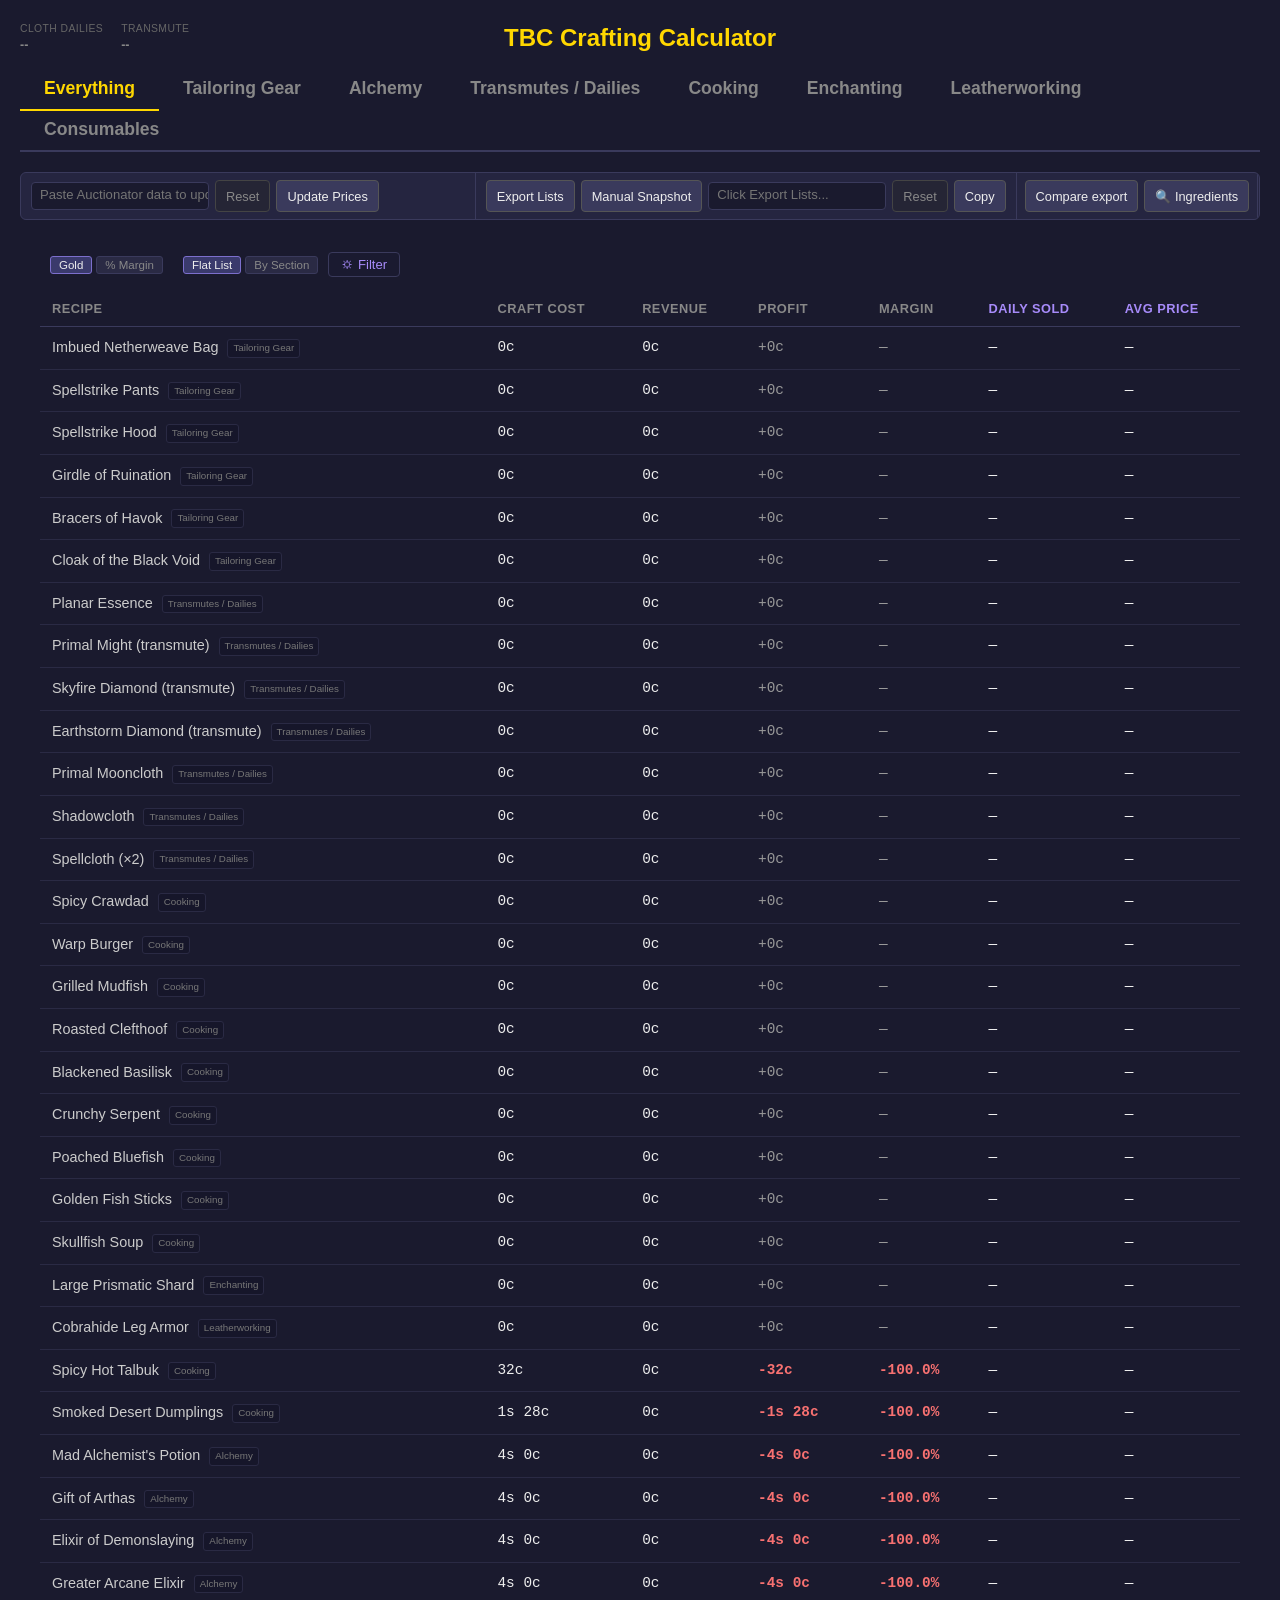
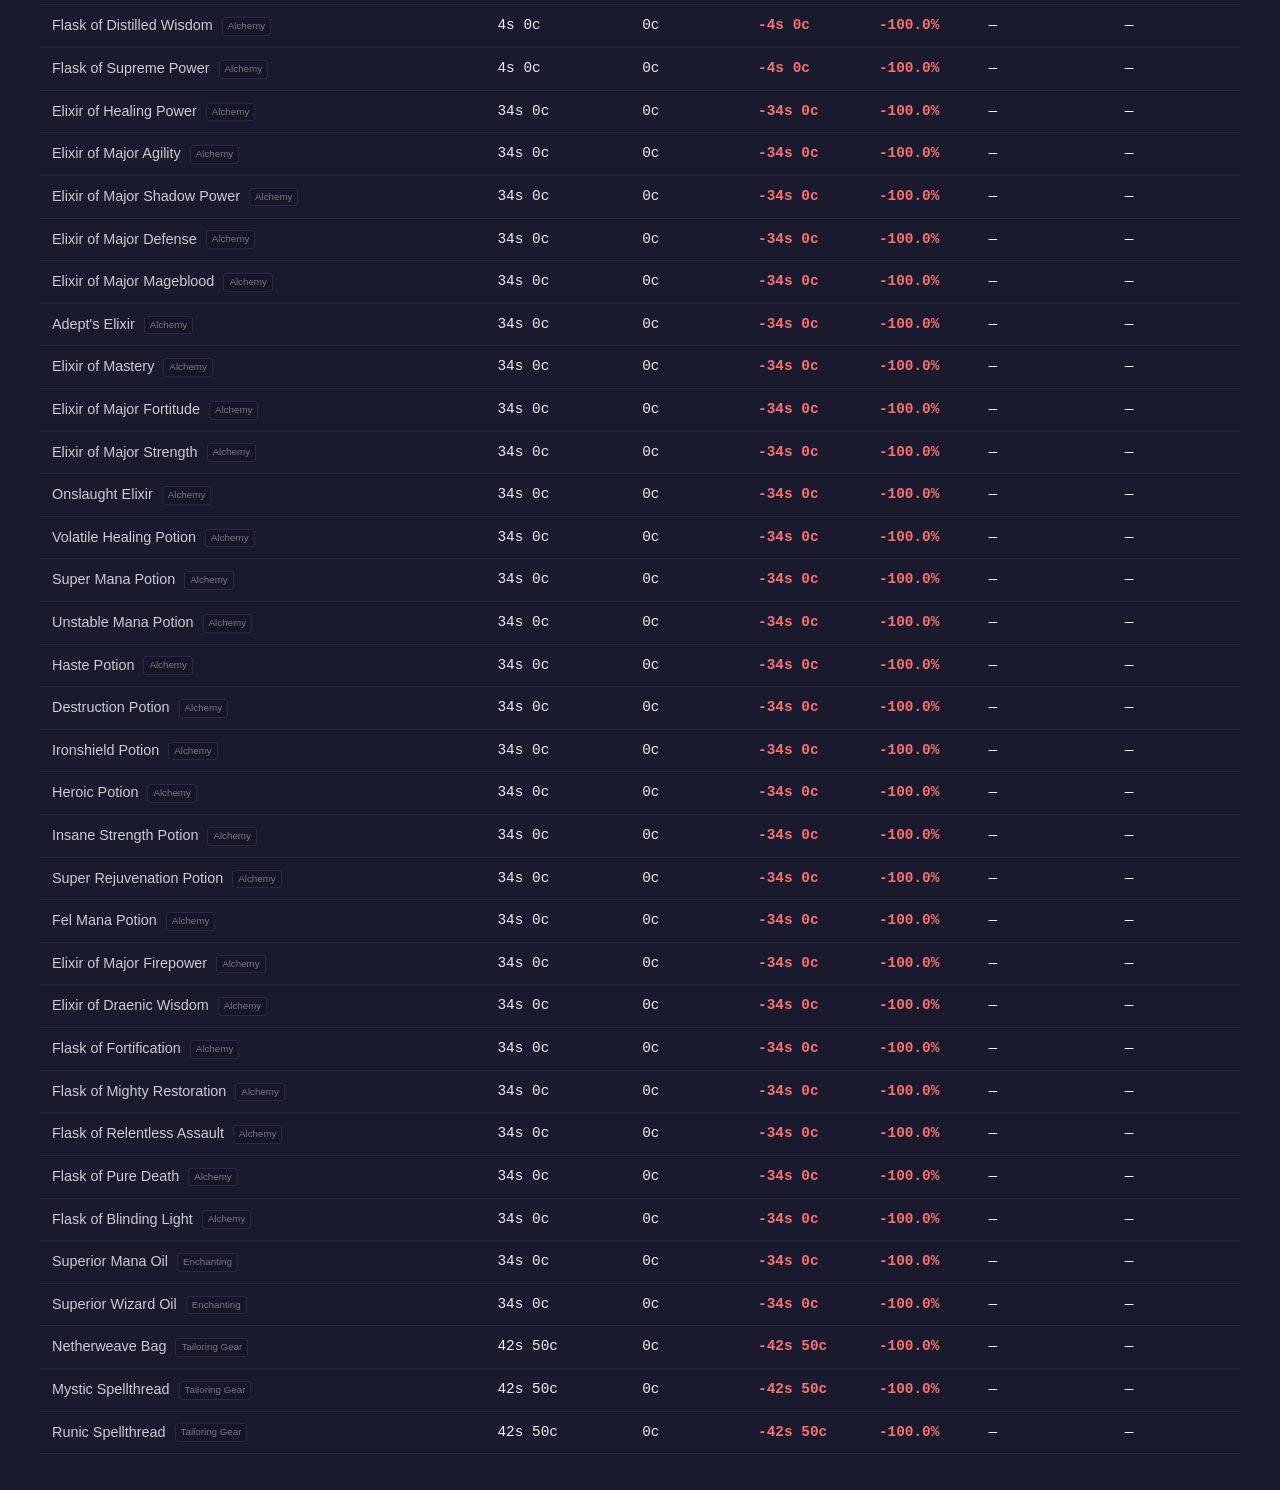
==== commit 4f25ba9a: "release: v2.2.0 - craft amount, export compare, defaults UX, manual snapshot Centered recipe control" ====
--- a/index.html
+++ b/index.html
@@ -133,6 +133,55 @@
             outline: none;
             border-color: #ffd700;
         }
+        /* All numeric inputs: no browser stepper arrows (project default for new fields) */
+        input[type="number"] {
+            -moz-appearance: textfield;
+            appearance: textfield;
+        }
+        input[type="number"]::-webkit-outer-spin-button,
+        input[type="number"]::-webkit-inner-spin-button {
+            -webkit-appearance: none;
+            margin: 0;
+        }
+        .craft-amount-row {
+            display: flex;
+            align-items: center;
+            justify-content: flex-start;
+            flex-wrap: wrap;
+            gap: 10px 14px;
+            margin: 0 0 14px 0;
+            padding: 2px 0 14px 0;
+            border-bottom: 1px solid #3a3a5c;
+        }
+        .craft-amount-label {
+            font-size: 0.9em;
+            color: #aaa;
+            flex-shrink: 0;
+        }
+        .craft-amount-row .price-control {
+            flex: 0 0 auto;
+        }
+        .craft-amount-row .price-control input {
+            min-width: 72px;
+            width: 7em;
+            max-width: 140px;
+        }
+        .craft-amount-reset-btn {
+            flex-shrink: 0;
+            font-size: 0.72em;
+            padding: 4px 8px;
+            min-height: 28px;
+            line-height: 1.2;
+            border: 1px solid #3a3a5c;
+            background: #2a2a3e;
+            color: #bbb;
+            cursor: pointer;
+            border-radius: 4px;
+        }
+        .craft-amount-reset-btn:hover {
+            border-color: #ffd700;
+            color: #fff;
+        }
         .gsc-group {
             display: flex;
             gap: 2px;
@@ -213,6 +262,182 @@
         .card-row.highlight {
             margin-top: 10px;
             padding-top: 10px;
+            border-top: 1px solid #3a3a5c;
+        }
+        /* Missing vendor/deposit defaults — must win over .card text color */
+        .card .missing-default-banner {
+            margin: 0 0 14px 0;
+            padding: 12px 14px;
+            border: 2px solid #ef4444;
+            border-radius: 8px;
+            background: linear-gradient(180deg, #450a0a 0%, #3f0d0d 100%);
+            box-shadow: 0 0 0 1px rgba(239, 68, 68, 0.35), 0 4px 14px rgba(0, 0, 0, 0.35);
+            color: #fecaca !important;
+            font-size: 0.92em;
+            line-height: 1.4;
+        }
+        .missing-default-banner-inner {
+            display: flex;
+            align-items: flex-start;
+            gap: 10px;
+        }
+        .missing-default-banner-svg {
+            flex-shrink: 0;
+            width: 22px;
+            height: 22px;
+            margin-top: 2px;
+        }
+        .missing-default-banner-inner strong {
+            display: block;
+            color: #fca5a5 !important;
+            font-size: 1.05em;
+            margin-bottom: 4px;
+        }
+        .missing-default-banner-detail {
+            color: #f87171 !important;
+            font-weight: 600;
+        }
+        td .missing-default-icon-wrap {
+            display: inline-flex;
+            align-items: center;
+            vertical-align: middle;
+            margin-left: 6px;
+        }
+        td .missing-default-icon-wrap .missing-default-icon {
+            display: block;
+            width: 16px;
+            height: 16px;
+        }
+        .compare-export-overlay {
+            display: none;
+            position: fixed;
+            inset: 0;
+            z-index: 100000;
+            align-items: center;
+            justify-content: center;
+            padding: 20px;
+            background: rgba(0, 0, 0, 0.72);
+            box-sizing: border-box;
+        }
+        .compare-export-overlay.open {
+            display: flex;
+        }
+        .compare-export-modal {
+            background: #1a1a2e;
+            border: 1px solid #3a3a5c;
+            border-radius: 10px;
+            max-width: min(1400px, 95vw);
+            max-height: 88vh;
+            width: 100%;
+            display: flex;
+            flex-direction: column;
+            box-shadow: 0 20px 60px rgba(0, 0, 0, 0.55);
+        }
+        .compare-export-modal-body {
+            padding: 14px 18px 0 18px;
+            display: flex;
+            flex-direction: column;
+            gap: 10px;
+            min-height: 0;
+            flex: 1;
+            overflow: hidden;
+        }
+        .compare-export-hint {
+            margin: 0;
+            font-size: 0.82em;
+            color: #888;
+            line-height: 1.4;
+        }
+        .compare-export-run-row {
+            display: flex;
+            align-items: center;
+            gap: 8px;
+            flex-wrap: nowrap;
+        }
+        .compare-export-inline-label {
+            flex-shrink: 0;
+            font-size: 0.78em;
+            color: #888;
+            white-space: nowrap;
+        }
+        .compare-export-run-row .compare-export-paste {
+            flex: 1;
+            min-width: 0;
+            box-sizing: border-box;
+            height: 28px;
+            min-height: 28px;
+            max-height: 28px;
+            padding: 4px 8px;
+            background: #1a1a2e;
+            border: 1px solid #3a3a5c;
+            border-radius: 4px;
+            color: #eee;
+            font-size: 0.82em;
+            font-family: inherit;
+            line-height: 1.25;
+            resize: none;
+            overflow: hidden;
+        }
+        .compare-export-run-row .compare-export-paste:focus {
+            outline: none;
+            border-color: #ffd700;
+        }
+        .compare-export-compare-btn {
+            flex-shrink: 0;
+        }
+        .compare-export-results-label {
+            font-size: 0.78em;
+            text-transform: uppercase;
+            letter-spacing: 0.04em;
+            color: #666;
+            margin-top: 6px;
+        }
+        .compare-export-modal-hdr {
+            display: flex;
+            align-items: center;
+            justify-content: space-between;
+            padding: 12px 16px;
+            border-bottom: 1px solid #3a3a5c;
+            color: #ffd700;
+            font-weight: 600;
+        }
+        .compare-export-modal-hdr button {
+            background: transparent;
+            border: 1px solid #555;
+            color: #aaa;
+            border-radius: 4px;
+            width: 32px;
+            height: 32px;
+            cursor: pointer;
+            font-size: 1.2em;
+            line-height: 1;
+        }
+        .compare-export-modal-hdr button:hover {
+            border-color: #ffd700;
+            color: #fff;
+        }
+        #compare-export-body {
+            margin: 0;
+            padding: 10px 12px;
+            overflow: auto;
+            font-family: 'Consolas', 'Segoe UI Mono', monospace;
+            font-size: 0.82em;
+            line-height: 1.5;
+            white-space: pre-wrap;
+            word-break: break-word;
+            color: #e5e7eb;
+            flex: 1 1 auto;
+            min-height: 120px;
+            max-height: 42vh;
+            background: #12121f;
+            border: 1px solid #2a2a44;
+            border-radius: 6px;
+        }
+        .compare-export-modal-actions {
+            display: flex;
+            gap: 10px;
+            justify-content: flex-end;
+            padding: 12px 16px 16px 16px;
             border-top: 1px solid #3a3a5c;
         }
         .best-source {
@@ -598,6 +823,7 @@
             color: #ffd700;
         }
         .recipe-back-btn {
+            flex-shrink: 0;
             background: #1a1a2e;
             border: 1px solid #3a3a5c;
             border-radius: 4px;
@@ -1027,6 +1253,7 @@
         }
         .toolbar-import { flex: 1; border-right: 1px solid #3a3a5c; }
         .toolbar-export { flex: 0.75; border-right: 1px solid #3a3a5c; }
+        .toolbar-tools { border-right: 1px solid #3a3a5c; }
         .toolbar-reset  { padding: 7px 8px; }
         .toolbar-input {
             flex: 1;
@@ -1253,11 +1480,13 @@
             </div>
             <div class="toolbar-section toolbar-export">
                 <button class="toolbar-btn" onclick="globalExport()">Export Lists</button>
+                <button class="toolbar-btn" onclick="exportManualSnapshot()">Manual Snapshot</button>
                 <textarea id="global_export_output" class="toolbar-input" readonly placeholder="Click Export Lists..." rows="1"></textarea>
                 <button class="toolbar-btn toolbar-btn-reset" onclick="document.getElementById('global_export_output').value=''" title="Clear export field">Reset</button>
                 <button class="toolbar-btn" onclick="globalCopyExport()">Copy</button>
             </div>
-            <div class="toolbar-section" style="padding: 7px 8px;">
+            <div class="toolbar-section toolbar-tools" style="padding: 7px 8px;">
+                <button type="button" class="toolbar-btn" onclick="openCompareExportModal()">Compare export</button>
                 <button class="toolbar-btn" onclick="openIngSearch()" title="Search for an ingredient to see which recipes use it">&#128269; Ingredients</button>
             </div>
             <div class="toolbar-section toolbar-reset">
@@ -1270,6 +1499,29 @@
             <div id="cd-popup-box">
                 <div id="cd-popup-msg"></div>
                 <button id="cd-popup-ok" onclick="cdDismissPopup()">OK</button>
+            </div>
+        </div>
+
+        <div id="compare-export-overlay" class="compare-export-overlay" onclick="if (event.target === this) closeCompareExportModal()">
+            <div class="compare-export-modal" onclick="event.stopPropagation()">
+                <div class="compare-export-modal-hdr">
+                    <span>Compare export</span>
+                    <button type="button" onclick="closeCompareExportModal()" title="Close">&times;</button>
+                </div>
+                <div class="compare-export-modal-body">
+                    <p class="compare-export-hint">Paste your in-game Auctionator export into the field next to <strong>Compare</strong>. The site list uses the current <strong>Export Lists</strong> output (generate it first if needed).</p>
+                    <div class="compare-export-run-row">
+                        <label class="compare-export-inline-label" for="compare-export-modal-input">In-game</label>
+                        <textarea id="compare-export-modal-input" class="compare-export-paste" rows="1" spellcheck="false" placeholder="Paste in-game export…"></textarea>
+                        <button type="button" class="toolbar-btn compare-export-compare-btn" onclick="compareExports()">Compare</button>
+                    </div>
+                    <div class="compare-export-results-label">Result</div>
+                    <pre id="compare-export-body"></pre>
+                </div>
+                <div class="compare-export-modal-actions">
+                    <button type="button" class="toolbar-btn" onclick="copyCompareExportSummary()">Copy result</button>
+                    <button type="button" class="toolbar-btn" onclick="closeCompareExportModal()">Close</button>
+                </div>
             </div>
         </div>
 
@@ -1376,18 +1628,57 @@
     <script src="src/core/runtimeTabs.js"></script>
     <script src="src/core/tabNavigation.js"></script>
     <script src="src/core/recipeRouting.js"></script>
+    <script src="src/core/recipeNavigationClicks.js"></script>
+    <script src="src/core/recipeSelectionHelpers.js"></script>
     <script src="src/core/uiUtils.js"></script>
+    <script src="src/core/tabStorage.js"></script>
+    <script src="src/core/sharedPriceSync.js"></script>
+    <script src="src/core/globalImport.js"></script>
+    <script src="src/core/profitUtils.js"></script>
+    <script src="src/core/sortControls.js"></script>
+    <script src="src/core/tsmUi.js"></script>
+    <script src="src/core/procControls.js"></script>
+    <script src="src/core/toolbarActions.js"></script>
+    <script src="src/core/locks.js"></script>
+    <script src="src/core/storageRead.js"></script>
+    <script src="src/core/cooldowns.js"></script>
+    <script src="src/core/staleness.js"></script>
+    <script src="src/core/ingredientSearch.js"></script>
+    <script src="src/core/everythingControls.js"></script>
+    <script src="src/data/alchemy_recipes.js"></script>
+    <script src="src/data/enchanting_recipes.js"></script>
+    <script src="src/data/lw_recipes.js"></script>
+    <script src="src/data/tx_primals.js"></script>
+    <script src="src/data/transmute_recipes.js"></script>
+    <script src="src/data/cloth_dailies.js"></script>
+    <script src="src/data/cooking_recipes.js"></script>
+    <script src="src/data/gear_recipes.js"></script>
     <script src="src/tabs/enchantingView.js"></script>
     <script src="src/tabs/leatherworkingView.js"></script>
     <script src="src/tabs/cookingView.js"></script>
+    <script src="src/tabs/alchemyLogic.js"></script>
+    <script src="src/tabs/gearLogic.js"></script>
+    <script src="src/tabs/transmutesLogic.js"></script>
+    <script src="src/tabs/enchantingLogic.js"></script>
+    <script src="src/tabs/leatherworkingLogic.js"></script>
+    <script src="src/tabs/cookingLogic.js"></script>
     <script src="src/tabs/transmutesView.js"></script>
+    <script src="src/tabs/consumablesView.js"></script>
+    <script src="src/tabs/alchemyView.js"></script>
+    <script src="src/tabs/gearView.js"></script>
+    <script src="src/tabs/everythingView.js"></script>
+    <script src="src/tabs/everythingLogic.js"></script>
     <script>
         // ===== STORAGE KEYS =====
         const {
             ALCH_STORAGE_KEY, ALCH_LOCKS_KEY, TAB_STORAGE_KEY, ALCH_RECIPE_KEY, ALCH_HIDDEN_KEY, ALCH_COLLAPSED_KEY,
             ENCH_STORAGE_KEY, ENCH_LOCKS_KEY, ENCH_RECIPE_KEY, LW_STORAGE_KEY, LW_LOCKS_KEY, LW_RECIPE_KEY,
+            COOK_STORAGE_KEY, COOK_LOCKS_KEY, COOK_RECIPE_KEY,
+            GEAR_STORAGE_KEY, GEAR_LOCKS_KEY, GEAR_RECIPE_KEY,
+            TX_STORAGE_KEY, TX_LOCKS_KEY, TX_RECIPE_KEY,
             ALCH_TSM_KEY, GEAR_TSM_KEY, TX_TSM_KEY, COOK_TSM_KEY, ENCH_TSM_KEY, LW_TSM_KEY,
-            ALCH_PROC_KEY, ALCH_BATCH_KEY, EV_SORT_KEY, EV_VIEW_KEY, EV_HIDDEN_KEY
+            ALCH_PROC_KEY, ALCH_BATCH_KEY, PRICE_TIMESTAMPS_KEY, LAST_IMPORT_BATCH_KEY, CD_KEY,
+            EV_SORT_KEY, EV_VIEW_KEY, EV_HIDDEN_KEY
         } = window.AppConstants.STORAGE_KEYS;
 
         // ===== TSM NOTES =====
@@ -1404,169 +1695,19 @@
         var evView = 'flat';
         var evHidden = {};
         var evSections = [];
-        var procModalRecipeId = null;
 
         // ===== SORT STATE =====
         var alchSortBy = 'profit', gearSortBy = 'profit', txSortBy = 'profit', cookSortBy = 'profit', enchSortBy = 'profit', lwSortBy = 'profit';
 
         // ===== PRICE STALENESS TRACKING =====
-        const PRICE_TIMESTAMPS_KEY = 'tbc_price_timestamps';
-        const LAST_IMPORT_BATCH_KEY = 'tbc_last_import_batch';
         var priceTimestamps = {};
         var lastImportBatchTime = 0;
         var AH_INPUT_TO_NAME = {};
         var STALENESS_EXEMPT_ITEMS = new Set(['Netherweave Cloth']);
         var STALENESS_COLOR_ORDER = ['#888','#f87171','#fb923c','#fbbf24','#4ade80','#60a5fa'];
 
-        function getStalenessColor(inputId) {
-            var itemName = AH_INPUT_TO_NAME[inputId];
-            var ts = itemName ? priceTimestamps[itemName] : undefined;
-            if (ts === undefined || ts === null) return '#888';
-            if (lastImportBatchTime > 0 && ts >= lastImportBatchTime) return '#60a5fa';
-            var age = Date.now() - ts;
-            if (age < 5 * 60 * 1000)  return '#4ade80';
-            if (age < 30 * 60 * 1000) return '#fbbf24';
-            if (age < 60 * 60 * 1000) return '#fb923c';
-            return '#f87171';
-        }
-
-        function getWorstStalenessColor(inputIds) {
-            if (!inputIds || inputIds.length === 0) return null;
-            var worstIdx = STALENESS_COLOR_ORDER.length;
-            inputIds.forEach(function(id) {
-                var color = getStalenessColor(id);
-                var idx = STALENESS_COLOR_ORDER.indexOf(color);
-                if (idx !== -1 && idx < worstIdx) worstIdx = idx;
-            });
-            return worstIdx < STALENESS_COLOR_ORDER.length ? STALENESS_COLOR_ORDER[worstIdx] : null;
-        }
-
-        function stalenessDotHtml(inputIds) {
-            var color = getWorstStalenessColor(inputIds);
-            if (!color) return '';
-            return '<span class="staleness-dot" style="background:' + color + '" aria-hidden="true"></span>';
-        }
 
         // ===== PROFIT % / SORT / TSM HELPERS =====
-        function profitPctStr(profit, craftCost) {
-            if (!craftCost || craftCost <= 0) return '—';
-            return (profit / craftCost * 100).toFixed(1) + '%';
-        }
-
-        function tsmAge(ts) {
-            if (!ts) return '';
-            var age = Date.now() - ts;
-            if (age < 60000) return 'just now';
-            if (age < 3600000) return Math.floor(age / 60000) + 'm ago';
-            if (age < 86400000) return Math.floor(age / 3600000) + 'h ago';
-            if (age < 604800000) return Math.floor(age / 86400000) + 'd ago';
-            return Math.floor(age / 604800000) + 'w ago';
-        }
-
-        function tsmGscHtml(val) {
-            var gsc = toGSC(val);
-            var h = '';
-            if (gsc.g > 0) h += '<span style="color:#ffd700">' + gsc.g + 'g</span> ';
-            if (gsc.s > 0 || gsc.g > 0) h += '<span style="color:#c0c0c0">' + gsc.s + 's</span> ';
-            h += '<span style="color:#cd7f32">' + gsc.c + 'c</span>';
-            return h;
-        }
-
-        function tsmInputHtml(tsmObj, recipeId, field, tsmTab) {
-            var data = tsmObj[recipeId] || {};
-            var val = (data[field] || '').replace(/"/g, '&quot;');
-            var ts = data[field + 'Ts'] || 0;
-            var ageHtml = '<span class="tsm-age" data-ts="' + ts + '">' + (ts ? tsmAge(ts) : '') + '</span>';
-            var attrs = ' data-tsm-tab="' + tsmTab + '" data-tsm-recipe="' + recipeId + '" data-tsm-field="' + field + '" tabindex="-1"';
-            if (field === 'daily') {
-                return '<div class="tsm-wrap"><input type="number" class="tsm-input tsm-daily" min="0" max="9999" step="1" value="' + val + '" placeholder="—"' + attrs + '>' + ageHtml + '</div>';
-            } else {
-                var numVal = parseFloat(data[field] || '0') || 0;
-                var gscHtml = '<span class="tsm-gsc-preview">' + (numVal > 0 ? tsmGscHtml(numVal) : '') + '</span>';
-                return '<div class="tsm-wrap"><input type="number" class="tsm-input tsm-price" min="0" step="0.0001" value="' + val + '" placeholder="—"' + attrs + '>' + gscHtml + ageHtml + '</div>';
-            }
-        }
-
-        function saveTsmField(tsmObj, storageKey, recipeId, field, value) {
-            if (!tsmObj[recipeId]) tsmObj[recipeId] = {};
-            tsmObj[recipeId][field] = value;
-            tsmObj[recipeId][field + 'Ts'] = Date.now();
-            try { localStorage.setItem(storageKey, JSON.stringify(tsmObj)); } catch(e) {}
-        }
-
-        function setSortBy(tab, by) {
-            if (tab === 'alch') { alchSortBy = by; alchCalculate(); }
-            else if (tab === 'gear') { gearSortBy = by; gearCalculate(); }
-            else if (tab === 'tx') { txSortBy = by; txCalculate(); }
-            else if (tab === 'cook') { cookSortBy = by; cookCalculate(); }
-            else if (tab === 'ench') { enchSortBy = by; enchCalculate(); }
-            else if (tab === 'lw') { lwSortBy = by; lwCalculate(); }
-            updateSortToggle(tab);
-        }
-
-        function updateSortToggle(tab) {
-            var sortBy = tab === 'alch' ? alchSortBy : tab === 'gear' ? gearSortBy : tab === 'tx' ? txSortBy : tab === 'ench' ? enchSortBy : tab === 'lw' ? lwSortBy : cookSortBy;
-            ['profit', 'pct'].forEach(function(by) {
-                var btn = document.getElementById(tab + '-sort-' + by);
-                if (btn) btn.classList.toggle('active', sortBy === by);
-            });
-        }
-
-        function sortResults(arr, sortBy, profitKey, costKey) {
-            profitKey = profitKey || 'profit';
-            costKey = costKey || 'craftCost';
-            arr.sort(function(a, b) {
-                if (sortBy === 'pct') {
-                    var ca = a[costKey], cb = b[costKey];
-                    if (ca <= 0 && cb <= 0) return b[profitKey] - a[profitKey];
-                    if (ca <= 0) return 1;
-                    if (cb <= 0) return -1;
-                    return (b[profitKey] / cb) - (a[profitKey] / ca);
-                }
-                return b[profitKey] - a[profitKey];
-            });
-        }
-
-        function procStep(delta) {
-            var inp = document.getElementById('proc-crafts');
-            if (!inp) return;
-            inp.value = Math.max(1, (parseInt(inp.value) || 100) + delta);
-            procModalUpdate();
-        }
-
-        function procResetCrafts() {
-            var inp = document.getElementById('proc-crafts');
-            if (inp) inp.value = 100;
-            procModalUpdate();
-        }
-
-        function openProcModal(recipeId) {
-            procModalRecipeId = recipeId;
-            var r = ALCHEMY_RECIPES.find(function(x) { return x.id === recipeId; });
-            var titleEl = document.getElementById('proc-modal-title');
-            if (titleEl && r) titleEl.textContent = r.name;
-            var rateInput = document.getElementById('proc-rate-input');
-            if (rateInput) rateInput.value = alchProcRate;
-            var overlay = document.getElementById('proc-overlay');
-            if (overlay) overlay.classList.add('open');
-            procModalUpdate();
-        }
-
-        function closeProcModal() {
-            var overlay = document.getElementById('proc-overlay');
-            if (overlay) overlay.classList.remove('open');
-            procModalRecipeId = null;
-        }
-
-        function saveProcRate() {
-            var inp = document.getElementById('proc-rate-input');
-            alchProcRate = parseFloat((inp || {}).value) || 20;
-            localStorage.setItem(ALCH_PROC_KEY, alchProcRate);
-            procModalUpdate();
-            ALCHEMY_RECIPES.forEach(function(r) {
-                if (r.category !== 'transmute') procIlUpdate(r.id);
-            });
-        }
 
         function renderProcResultsHTML(crafts, procRate, craftCost, revenuePerUnit) {
             var totalCost = craftCost * crafts;
@@ -1594,1138 +1735,41 @@
                 pRow('Profit', pgold(profitWithProc) + ' <span style="color:#555">(' + marginWithProc + ')</span>', true);
         }
 
-        function procModalUpdate() {
-            var overlay = document.getElementById('proc-overlay');
-            if (!overlay || !overlay.classList.contains('open')) return;
-            var resultsEl = document.getElementById('proc-results');
-            if (!resultsEl) return;
-            var crafts = parseInt((document.getElementById('proc-crafts') || {}).value) || 100;
-            var r = alchResults.find(function(x) { return x.recipe.id === procModalRecipeId; });
-            if (!r) {
-                resultsEl.innerHTML = '<div style="color:#888;font-size:0.85em;padding:8px 0">Import prices first to see calculations.</div>';
-                return;
-            }
-            var ahCutPct = getVal('alch_ah_cut') / 100;
-            var revenuePerUnit = r.salePrice * (1 - ahCutPct);
-            resultsEl.innerHTML = renderProcResultsHTML(crafts, alchProcRate, r.craftCost, revenuePerUnit);
-        }
-
-        function procIlStep(recipeId, delta) {
-            var inp = document.getElementById('proc-il-crafts-' + recipeId);
-            if (!inp) return;
-            inp.value = Math.max(1, (parseInt(inp.value) || 100) + delta);
-            procIlUpdate(recipeId);
-        }
-
-        function procIlReset(recipeId) {
-            var inp = document.getElementById('proc-il-crafts-' + recipeId);
-            if (inp) inp.value = 100;
-            procIlUpdate(recipeId);
-        }
-
-        function procIlUpdate(recipeId) {
-            var resultsEl = document.getElementById('proc-il-results-' + recipeId);
-            if (!resultsEl) return;
-            var rateLabel = document.getElementById('proc-il-rate-label-' + recipeId);
-            if (rateLabel) rateLabel.textContent = 'at ' + alchProcRate + '% proc rate';
-            var craftsInp = document.getElementById('proc-il-crafts-' + recipeId);
-            var crafts = parseInt((craftsInp || {}).value) || 100;
-            var r = alchResults.find(function(x) { return x.recipe.id === recipeId; });
-            if (!r) {
-                resultsEl.innerHTML = '<div style="color:#888;font-size:0.85em;padding:8px 0">Import prices first to see calculations.</div>';
-                return;
-            }
-            var ahCutPct = getVal('alch_ah_cut') / 100;
-            var revenuePerUnit = r.salePrice * (1 - ahCutPct);
-            resultsEl.innerHTML = renderProcResultsHTML(crafts, alchProcRate, r.craftCost, revenuePerUnit);
-        }
-
         // ===== EVERYTHING TAB =====
 
-        function buildEvSections() {
-            return [
-                {
-                    tabId: 'gear', tabLabel: 'Tailoring Gear',
-                    cats: [{
-                        catId: 'gear_bags',
-                        catLabel: 'Tailoring Bags',
-                        items: [
-                            { id: 'bags_nw_bag', name: 'Netherweave Bag' },
-                            { id: 'bags_imbued_bag', name: 'Imbued Netherweave Bag' }
-                        ]
-                    }].concat(GEAR_CATEGORY_ORDER.map(function(cat) {
-                        return {
-                            catId: 'gear_' + cat.includes[0],
-                            catLabel: cat.label,
-                            items: GEAR_RECIPES.filter(function(r) { return cat.includes.indexOf(r.category) !== -1; })
-                                .map(function(r) { return { id: 'gear_' + r.id, name: r.name }; })
-                        };
-                    }).filter(function(cat) { return cat.items.length > 0; }))
-                },
-                {
-                    tabId: 'alchemy', tabLabel: 'Alchemy',
-                    cats: CATEGORY_ORDER.map(function(cat) {
-                        return {
-                            catId: 'alch_' + cat.includes[0],
-                            catLabel: cat.label,
-                            items: ALCHEMY_RECIPES.filter(function(r) { return cat.includes.indexOf(r.category) !== -1; })
-                                .map(function(r) { return { id: 'alch_' + r.id, name: r.name }; })
-                        };
-                    }).filter(function(cat) { return cat.items.length > 0; })
-                },
-                {
-                    tabId: 'tx', tabLabel: 'Transmutes / Dailies',
-                    cats: [
-                        { catId: 'tx_mote_primal', catLabel: 'Mote \u2192 Primal',
-                          items: TX_PRIMALS.map(function(p) { return { id: 'tx_primal_' + p.id, name: p.primal }; }) },
-                        { catId: 'tx_planar', catLabel: 'Planar Essence',
-                          items: [{ id: 'tx_planar_essence', name: '3\u00d7 Lesser \u2192 Greater Planar' }] },
-                        { catId: 'tx_transmutes', catLabel: 'Transmutes',
-                          items: TRANSMUTE_RECIPES.map(function(r) { return { id: 'tx_' + r.id, name: r.name }; }) },
-                        { catId: 'tx_cloth', catLabel: 'Cloth Dailies',
-                          items: CLOTH_DAILIES.map(function(r) { return { id: 'tx_' + r.id, name: r.name }; }) }
-                    ]
-                },
-                {
-                    tabId: 'cooking', tabLabel: 'Cooking',
-                    cats: COOKING_CATEGORY_ORDER.map(function(cat) {
-                        return {
-                            catId: 'cook_' + cat.includes[0],
-                            catLabel: cat.label,
-                            items: COOKING_RECIPES.filter(function(r) { return cat.includes.indexOf(r.category) !== -1; })
-                                .map(function(r) { return { id: 'cook_' + r.id, name: r.name }; })
-                        };
-                    }).filter(function(cat) { return cat.items.length > 0; })
-                },
-                {
-                    tabId: 'enchanting', tabLabel: 'Enchanting',
-                    cats: ENCHANTING_CATEGORY_ORDER.map(function(cat) {
-                        return {
-                            catId: 'ench_' + cat.includes[0],
-                            catLabel: cat.label,
-                            items: ENCHANTING_RECIPES.filter(function(r) { return cat.includes.indexOf(r.category) !== -1; })
-                                .map(function(r) { return { id: 'ench_' + r.id, name: r.name }; })
-                        };
-                    }).filter(function(cat) { return cat.items.length > 0; })
-                },
-                {
-                    tabId: 'leatherworking', tabLabel: 'Leatherworking',
-                    cats: LW_CATEGORY_ORDER.map(function(cat) {
-                        return {
-                            catId: 'lw_' + cat.includes[0],
-                            catLabel: cat.label,
-                            items: LW_RECIPES.filter(function(r) { return cat.includes.indexOf(r.category) !== -1; })
-                                .map(function(r) { return { id: 'lw_' + r.id, name: r.name }; })
-                        };
-                    }).filter(function(cat) { return cat.items.length > 0; })
-                }
-            ];
-        }
-
-        function buildEvFilterHTML() {
-            var html = '';
-            evSections.forEach(function(section) {
-                var tabHid = !!evHidden['tab_' + section.tabId];
-                html += '<div class="ev-ftree-tab">';
-                html += '<label><input type="checkbox"' + (!tabHid ? ' checked' : '') + ' onchange="evToggleTab(\'' + section.tabId + '\')"> ' + section.tabLabel + '</label>';
-                html += '<div class="ev-ftree-cats">';
-                section.cats.forEach(function(cat) {
-                    var catHid = !!evHidden['cat_' + cat.catId];
-                    var catChecked = !tabHid && !catHid;
-                    html += '<div class="ev-ftree-cat">';
-                    html += '<label><input type="checkbox"' + (catChecked ? ' checked' : '') + (tabHid ? ' disabled' : '') + ' onchange="evToggleCat(\'' + cat.catId + '\')"> ' + cat.catLabel + '</label>';
-                    html += '<div class="ev-ftree-items">';
-                    cat.items.forEach(function(item) {
-                        var itemHid = !!evHidden['item_' + item.id];
-                        var itemChecked = !tabHid && !catHid && !itemHid;
-                        html += '<div class="ev-ftree-item"><label><input type="checkbox"' + (itemChecked ? ' checked' : '') + ((tabHid || catHid) ? ' disabled' : '') + ' onchange="evToggleItem(\'' + item.id + '\')"> ' + item.name + '</label></div>';
-                    });
-                    html += '</div></div>';
-                });
-                html += '</div></div>';
+        function evGetTsm(tsmTab, tsmId, field) { return EV_LOGIC.getTsm(tsmTab, tsmId, field); }
+        function evRowHtml(row) { return EV_LOGIC.rowHtml(row); }
+        function evCalculate() { EV_LOGIC.calculate(); }
+
+        function evInit() {
+            evSections = window.AppEverythingView.buildSections({
+                gearCategoryOrder: GEAR_CATEGORY_ORDER,
+                gearRecipes: GEAR_RECIPES,
+                alchemyCategoryOrder: CATEGORY_ORDER,
+                alchemyRecipes: ALCHEMY_RECIPES,
+                txPrimals: TX_PRIMALS,
+                transmuteRecipes: TRANSMUTE_RECIPES,
+                clothDailies: CLOTH_DAILIES,
+                cookingCategoryOrder: COOKING_CATEGORY_ORDER,
+                cookingRecipes: COOKING_RECIPES,
+                enchantingCategoryOrder: ENCHANTING_CATEGORY_ORDER,
+                enchantingRecipes: ENCHANTING_RECIPES,
+                lwCategoryOrder: LW_CATEGORY_ORDER,
+                lwRecipes: LW_RECIPES
             });
-            return html;
-        }
-
-        function evToggleTab(tabId) {
-            evHidden['tab_' + tabId] = !evHidden['tab_' + tabId];
-            evSaveHidden(); evRefreshFilter(); evCalculate();
-        }
-        function evToggleCat(catId) {
-            evHidden['cat_' + catId] = !evHidden['cat_' + catId];
-            evSaveHidden(); evRefreshFilter(); evCalculate();
-        }
-        function evToggleItem(itemId) {
-            evHidden['item_' + itemId] = !evHidden['item_' + itemId];
-            evSaveHidden(); evRefreshFilter(); evCalculate();
-        }
-        function evSaveHidden() { localStorage.setItem(EV_HIDDEN_KEY, JSON.stringify(evHidden)); }
-        function evRefreshFilter() {
-            var body = document.getElementById('ev-filter-body');
-            if (body) body.innerHTML = buildEvFilterHTML();
-        }
-        function openEvFilter() {
-            evRefreshFilter();
-            var ov = document.getElementById('ev-filter-overlay');
-            if (ov) ov.classList.add('open');
-        }
-        function closeEvFilter() {
-            var ov = document.getElementById('ev-filter-overlay');
-            if (ov) ov.classList.remove('open');
-        }
-        function evResetFilter() {
-            evHidden = {};
-            evSaveHidden(); evRefreshFilter(); evCalculate();
-        }
-        function setEvSort(by) {
-            evSortBy = by;
-            localStorage.setItem(EV_SORT_KEY, by);
-            document.querySelectorAll('.ev-sort-btn').forEach(function(b) { b.classList.toggle('active', b.dataset.sort === by); });
-            evCalculate();
-        }
-        function setEvView(view) {
-            evView = view;
-            localStorage.setItem(EV_VIEW_KEY, view);
-            document.querySelectorAll('.ev-view-btn').forEach(function(b) { b.classList.toggle('active', b.dataset.view === view); });
-            evCalculate();
-        }
-        function evGetTsm(tsmTab, tsmId, field) {
-            var tsm = tsmTab === 'alch' ? alchTsm : tsmTab === 'gear' ? gearTsm : tsmTab === 'tx' ? txTsm : tsmTab === 'cook' ? cookTsm : tsmTab === 'ench' ? enchTsm : tsmTab === 'lw' ? lwTsm : null;
-            if (!tsm || !tsmId || !tsm[tsmId]) return null;
-            return tsm[tsmId][field] != null ? tsm[tsmId][field] : null;
-        }
-        function evRowHtml(row) {
-            var cls = profitClass(row.profit);
-            var pct = profitPctStr(row.profit, row.craftCost);
-            var daily = evGetTsm(row.tsmTab, row.tsmId, 'daily');
-            var avg = evGetTsm(row.tsmTab, row.tsmId, 'avgPrice');
-            return '<tr>' +
-                '<td>' + row.name + ' <span class="ev-tab-badge">' + row.tabLabel + '</span></td>' +
-                '<td>' + gold(row.craftCost) + '</td>' +
-                '<td>' + gold(row.revenue) + '</td>' +
-                '<td class="' + cls + '">' + (row.profit >= 0 ? '+' : '') + gold(row.profit) + '</td>' +
-                '<td class="' + cls + '">' + pct + '</td>' +
-                '<td>' + (daily != null ? daily : '\u2014') + '</td>' +
-                '<td>' + (avg != null ? gold(avg) : '\u2014') + '</td>' +
-            '</tr>';
-        }
-        function evCategoryInfo(order, prefix, category) {
-            var catInfo = order.find(function(c) { return c.includes.indexOf(category) !== -1; });
-            return {
-                catId: prefix + (catInfo ? catInfo.includes[0] : category),
-                catLabel: catInfo ? catInfo.label : category
-            };
-        }
-        function evPushRecipeRows(rows, results, cfg) {
-            results.forEach(function(r) {
-                if (cfg.skip && cfg.skip(r)) return;
-                var cat = evCategoryInfo(cfg.categoryOrder, cfg.prefix, r.recipe.category);
-                rows.push({
-                    id: cfg.idPrefix + r.recipe.id,
-                    name: r.recipe.name,
-                    tab: cfg.tab,
-                    tabLabel: cfg.tabLabel,
-                    catId: cat.catId,
-                    catLabel: cat.catLabel,
-                    craftCost: r.craftCost,
-                    revenue: r.salePrice * (1 - cfg.ahCut),
-                    profit: r.profit,
-                    tsmTab: cfg.tsmTab,
-                    tsmId: r.recipe.id
-                });
-            });
-        }
-        function evCalculate() {
-            var body = document.getElementById('ev-body');
-            if (!body) return;
-            var rows = [];
-            var hidden = getHiddenRecipes();
-
-            var gearAhCut = getVal('gear_ah_cut') / 100;
-            evPushRecipeRows(rows, gearResults, {
-                categoryOrder: GEAR_CATEGORY_ORDER,
-                prefix: 'gear_',
-                idPrefix: 'gear_',
-                tab: 'gear',
-                tabLabel: 'Tailoring Gear',
-                ahCut: gearAhCut,
-                tsmTab: 'gear'
-            });
-
-            var alchAhCut = getVal('alch_ah_cut') / 100;
-            evPushRecipeRows(rows, alchResults, {
-                categoryOrder: CATEGORY_ORDER,
-                prefix: 'alch_',
-                idPrefix: 'alch_',
-                tab: 'alchemy',
-                tabLabel: 'Alchemy',
-                ahCut: alchAhCut,
-                tsmTab: 'alch',
-                skip: function(r) { return hidden[r.recipe.id]; }
-            });
-
-            txSummaryRows.forEach(function(row) {
-                var catId, catLabel, itemId;
-                if (row.primalId) {
-                    catId = 'tx_mote_primal'; catLabel = 'Mote \u2192 Primal'; itemId = 'tx_primal_' + row.primalId;
-                } else if (row.recipeId === 'planar_essence') {
-                    catId = 'tx_planar'; catLabel = 'Planar Essence'; itemId = 'tx_planar_essence';
-                } else if (TRANSMUTE_RECIPES.some(function(r) { return r.id === row.recipeId; })) {
-                    catId = 'tx_transmutes'; catLabel = 'Transmutes'; itemId = 'tx_' + row.recipeId;
-                } else {
-                    catId = 'tx_cloth'; catLabel = 'Cloth Dailies'; itemId = 'tx_' + row.recipeId;
-                }
-                rows.push({ id: itemId, name: row.label, tab: 'tx', tabLabel: 'Transmutes / Dailies', catId: catId, catLabel: catLabel, craftCost: row.cost, revenue: row.revenue, profit: row.profit, tsmTab: 'tx', tsmId: row.recipeId });
-            });
-
-            var cookAhEl = document.getElementById('cook_ah_cut');
-            var cookAhCut = cookAhEl ? parseFloat(cookAhEl.value) / 100 : 0.05;
-            evPushRecipeRows(rows, cookResults, {
-                categoryOrder: COOKING_CATEGORY_ORDER,
-                prefix: 'cook_',
-                idPrefix: 'cook_',
-                tab: 'cooking',
-                tabLabel: 'Cooking',
-                ahCut: cookAhCut,
-                tsmTab: 'cook'
-            });
-
-            var enchAhEl = document.getElementById('ench_ah_cut');
-            var enchAhCut = enchAhEl ? parseFloat(enchAhEl.value) / 100 : 0.05;
-            evPushRecipeRows(rows, enchResults, {
-                categoryOrder: ENCHANTING_CATEGORY_ORDER,
-                prefix: 'ench_',
-                idPrefix: 'ench_',
-                tab: 'enchanting',
-                tabLabel: 'Enchanting',
-                ahCut: enchAhCut,
-                tsmTab: 'ench'
-            });
-
-            var lwAhEl = document.getElementById('lw_ah_cut');
-            var lwAhCut = lwAhEl ? parseFloat(lwAhEl.value) / 100 : 0.05;
-            evPushRecipeRows(rows, lwResults, {
-                categoryOrder: LW_CATEGORY_ORDER,
-                prefix: 'lw_',
-                idPrefix: 'lw_',
-                tab: 'leatherworking',
-                tabLabel: 'Leatherworking',
-                ahCut: lwAhCut,
-                tsmTab: 'lw'
-            });
-
-            rows = rows.filter(function(row) {
-                return !evHidden['tab_' + row.tab] && !evHidden['cat_' + row.catId] && !evHidden['item_' + row.id];
-            });
-
-            if (evView === 'sections') {
-                var tabOrder = ['gear', 'alchemy', 'tx', 'cooking', 'enchanting', 'leatherworking'];
-                var html = '';
-                tabOrder.forEach(function(tabId) {
-                    var tabRows = rows.filter(function(r) { return r.tab === tabId; });
-                    if (!tabRows.length) return;
-                    sortResults(tabRows, evSortBy);
-                    html += '<tr class="ev-section-hdr"><td colspan="7">' + tabRows[0].tabLabel + '</td></tr>';
-                    tabRows.forEach(function(row) { html += evRowHtml(row); });
-                });
-                body.innerHTML = html;
-            } else {
-                sortResults(rows, evSortBy);
-                var html = '';
-                rows.forEach(function(row) { html += evRowHtml(row); });
-                body.innerHTML = html;
-            }
-        }
-
-        function evInit() {
-            evSections = buildEvSections();
             var tab = document.getElementById('tab-everything');
             if (!tab) return;
-            tab.insertAdjacentHTML('beforeend',
-                '<div class="ev-filter-overlay" id="ev-filter-overlay">' +
-                    '<div class="ev-filter-modal">' +
-                        '<div class="ev-filter-hdr">' +
-                            '<span class="ev-filter-title">Filter Recipes</span>' +
-                            '<button class="ev-filter-close-btn" onclick="closeEvFilter()">\u00d7</button>' +
-                        '</div>' +
-                        '<div class="ev-filter-body" id="ev-filter-body"></div>' +
-                        '<div class="ev-filter-footer">' +
-                            '<button class="ev-filter-reset-btn" onclick="evResetFilter()">Show All</button>' +
-                        '</div>' +
-                    '</div>' +
-                '</div>'
-            );
+            tab.insertAdjacentHTML('beforeend', window.AppEverythingView.getFilterOverlayHtml());
             document.getElementById('ev-filter-overlay').addEventListener('click', function(e) {
-                if (e.target.id === 'ev-filter-overlay') closeEvFilter();
+                if (e.target.id === 'ev-filter-overlay') EV_CONTROLS.closeFilter();
             });
         }
 
         // ===== INGREDIENT SEARCH =====
-
-        var ingSearchIndex = null;
-
-        function buildIngSearchIndex() {
-            var index = {};
-            function add(itemName, entry) {
-                var key = itemName.toLowerCase();
-                if (!index[key]) index[key] = { displayName: itemName, recipes: [] };
-                var dup = index[key].recipes.some(function(r) { return r.recipeId === entry.recipeId && r.tab === entry.tab; });
-                if (!dup) index[key].recipes.push(entry);
-            }
-
-            // Alchemy
-            ALCHEMY_RECIPES.forEach(function(r) {
-                r.ingredients.forEach(function(ing) {
-                    add(ing.item, { recipeId: r.id, recipeName: r.name, tab: 'alchemy', tabLabel: 'Alchemy', qty: ing.qty });
-                    if (ing.craftFrom && ing.craftFrom.item) {
-                        add(ing.craftFrom.item, { recipeId: r.id, recipeName: r.name, tab: 'alchemy', tabLabel: 'Alchemy', qty: ing.craftFrom.qty * ing.qty, viaItem: ing.item });
-                    }
-                });
-            });
-
-            // Gear
-            getAllGearRecipes().forEach(function(r) {
-                r.ingredients.forEach(function(ing) {
-                    if (ing.type === 'bop') return;
-                    add(ing.item, { recipeId: r.id, recipeName: r.name, tab: 'gear', tabLabel: 'Tailoring Gear', qty: ing.qty });
-                    if (ing.craftFrom) {
-                        if (ing.craftFrom.item) {
-                            add(ing.craftFrom.item, { recipeId: r.id, recipeName: r.name, tab: 'gear', tabLabel: 'Tailoring Gear', qty: ing.craftFrom.qty * ing.qty, viaItem: ing.item });
-                        }
-                        if (ing.craftFrom.mats) {
-                            ing.craftFrom.mats.forEach(function(mat) {
-                                if (mat.type === 'vendor') return;
-                                add(mat.item, { recipeId: r.id, recipeName: r.name, tab: 'gear', tabLabel: 'Tailoring Gear', qty: mat.qty * ing.qty, viaItem: ing.item });
-                            });
-                        }
-                    }
-                });
-            });
-
-            // Cooking
-            COOKING_RECIPES.forEach(function(r) {
-                r.ingredients.forEach(function(ing) {
-                    add(ing.item, { recipeId: r.id, recipeName: r.name, tab: 'cooking', tabLabel: 'Cooking', qty: ing.qty });
-                });
-            });
-
-            // Transmute recipes
-            TRANSMUTE_RECIPES.forEach(function(r) {
-                r.ingredients.forEach(function(ing) {
-                    if (ing.type === 'primal') {
-                        var p = TX_PRIMALS.find(function(x) { return x.id === ing.primalId; });
-                        if (p) {
-                            add(p.primal, { recipeId: r.id, recipeName: r.name, tab: 'tx', tabLabel: 'Transmutes / Dailies', qty: ing.qty });
-                            add(p.mote, { recipeId: r.id, recipeName: r.name, tab: 'tx', tabLabel: 'Transmutes / Dailies', qty: ing.qty * 10, viaItem: p.primal });
-                        }
-                    } else if (ing.type === 'gem') {
-                        add(ing.item, { recipeId: r.id, recipeName: r.name, tab: 'tx', tabLabel: 'Transmutes / Dailies', qty: ing.qty });
-                    }
-                });
-            });
-
-            // Cloth dailies
-            CLOTH_DAILIES.forEach(function(r) {
-                r.ingredients.forEach(function(ing) {
-                    if (ing.type === 'imbued_bolt') {
-                        add('Bolt of Imbued Netherweave', { recipeId: r.id, recipeName: r.name, tab: 'tx', tabLabel: 'Transmutes / Dailies', qty: ing.qty });
-                        add('Bolt of Netherweave', { recipeId: r.id, recipeName: r.name, tab: 'tx', tabLabel: 'Transmutes / Dailies', qty: ing.qty * 3, viaItem: 'Bolt of Imbued Netherweave' });
-                        add('Netherweave Cloth', { recipeId: r.id, recipeName: r.name, tab: 'tx', tabLabel: 'Transmutes / Dailies', qty: ing.qty * 18, viaItem: 'Bolt of Imbued Netherweave' });
-                        add('Arcane Dust', { recipeId: r.id, recipeName: r.name, tab: 'tx', tabLabel: 'Transmutes / Dailies', qty: ing.qty * 2, viaItem: 'Bolt of Imbued Netherweave' });
-                    } else if (ing.type === 'primal') {
-                        var p = TX_PRIMALS.find(function(x) { return x.id === ing.primalId; });
-                        if (p) {
-                            add(p.primal, { recipeId: r.id, recipeName: r.name, tab: 'tx', tabLabel: 'Transmutes / Dailies', qty: ing.qty });
-                            add(p.mote, { recipeId: r.id, recipeName: r.name, tab: 'tx', tabLabel: 'Transmutes / Dailies', qty: ing.qty * 10, viaItem: p.primal });
-                        }
-                    }
-                });
-            });
-
-            // Enchanting
-            ENCHANTING_RECIPES.forEach(function(r) {
-                r.ingredients.forEach(function(ing) {
-                    add(ing.item, { recipeId: r.id, recipeName: r.name, tab: 'enchanting', tabLabel: 'Enchanting', qty: ing.qty });
-                });
-            });
-
-            // Leatherworking
-            LW_RECIPES.forEach(function(r) {
-                r.ingredients.forEach(function(ing) {
-                    if (ing.type === 'bop') return;
-                    add(ing.item, { recipeId: r.id, recipeName: r.name, tab: 'leatherworking', tabLabel: 'Leatherworking', qty: ing.qty });
-                    if (ing.craftFrom && ing.craftFrom.item) {
-                        add(ing.craftFrom.item, { recipeId: r.id, recipeName: r.name, tab: 'leatherworking', tabLabel: 'Leatherworking', qty: ing.craftFrom.qty * ing.qty, viaItem: ing.item });
-                    }
-                });
-            });
-
-            return index;
-        }
-
-        function ingGetProfit(tab, recipeId) {
-            if (tab === 'alchemy') {
-                var r = alchResults.find(function(x) { return x.recipe.id === recipeId; });
-                return r ? r.profit : null;
-            } else if (tab === 'gear') {
-                var r = gearResults.find(function(x) { return x.recipe.id === recipeId; });
-                return r ? r.profit : null;
-            } else if (tab === 'cooking') {
-                var r = cookResults.find(function(x) { return x.recipe.id === recipeId; });
-                return r ? r.profit : null;
-            } else if (tab === 'tx') {
-                var r = txSummaryRows.find(function(x) { return x.recipeId === recipeId; });
-                return r ? r.profit : null;
-            } else if (tab === 'enchanting') {
-                var r = enchResults.find(function(x) { return x.recipe.id === recipeId; });
-                return r ? r.profit : null;
-            } else if (tab === 'leatherworking') {
-                var r = lwResults.find(function(x) { return x.recipe.id === recipeId; });
-                return r ? r.profit : null;
-            }
-            return null;
-        }
-
-        function ingGetIngredients(tab, recipeId) {
-            if (tab === 'alchemy') {
-                var r = ALCHEMY_RECIPES.find(function(x) { return x.id === recipeId; });
-                if (!r) return [];
-                return r.ingredients.map(function(ing) {
-                    return ing.qty + '\u00d7 ' + ing.item + (ing.type === 'vendor' ? ' (vendor)' : ing.type === 'bop' ? ' (BOP)' : '');
-                });
-            } else if (tab === 'gear') {
-                var r = getAllGearRecipes().find(function(x) { return x.id === recipeId; });
-                if (!r) return [];
-                return r.ingredients.map(function(ing) {
-                    return ing.qty + '\u00d7 ' + ing.item + (ing.type === 'vendor' ? ' (vendor)' : ing.type === 'bop' ? ' (BOP)' : '');
-                });
-            } else if (tab === 'cooking') {
-                var r = COOKING_RECIPES.find(function(x) { return x.id === recipeId; });
-                if (!r) return [];
-                return r.ingredients.map(function(ing) {
-                    return ing.qty + '\u00d7 ' + ing.item + (ing.type === 'vendor' ? ' (vendor)' : '');
-                });
-            } else if (tab === 'tx') {
-                var r = TRANSMUTE_RECIPES.find(function(x) { return x.id === recipeId; });
-                if (!r) r = CLOTH_DAILIES.find(function(x) { return x.id === recipeId; });
-                if (!r) return [];
-                return r.ingredients.map(function(ing) {
-                    if (ing.type === 'primal') {
-                        var p = TX_PRIMALS.find(function(x) { return x.id === ing.primalId; });
-                        return ing.qty + '\u00d7 ' + (p ? p.primal : ing.item);
-                    } else if (ing.type === 'imbued_bolt') {
-                        return ing.qty + '\u00d7 Bolt of Imbued Netherweave';
-                    }
-                    return ing.qty + '\u00d7 ' + ing.item;
-                });
-            } else if (tab === 'enchanting') {
-                var r = ENCHANTING_RECIPES.find(function(x) { return x.id === recipeId; });
-                if (!r) return [];
-                return r.ingredients.map(function(ing) {
-                    return ing.qty + '\u00d7 ' + ing.item + (ing.type === 'vendor' ? ' (vendor)' : '');
-                });
-            } else if (tab === 'leatherworking') {
-                var r = LW_RECIPES.find(function(x) { return x.id === recipeId; });
-                if (!r) return [];
-                return r.ingredients.map(function(ing) {
-                    return ing.qty + '\u00d7 ' + ing.item + (ing.craftFrom ? ' (or ' + (ing.qty * ing.craftFrom.qty) + '\u00d7 ' + ing.craftFrom.item + ')' : '');
-                });
-            }
-            return [];
-        }
-
-        function ingGotoRecipe(tab, recipeId) {
-            closeIngSearch();
-            switchTab(tab);
-            if (tab === 'alchemy') alchSelectRecipe(recipeId);
-            else if (tab === 'gear') gearSelectRecipe(recipeId);
-            else if (tab === 'tx') txSelectRecipe(recipeId);
-            else if (tab === 'cooking') cookSelectRecipe(recipeId);
-            else if (tab === 'enchanting') enchSelectRecipe(recipeId);
-            else if (tab === 'leatherworking') lwSelectRecipe(recipeId);
-        }
-
-        function openIngSearch() {
-            if (!ingSearchIndex) ingSearchIndex = buildIngSearchIndex();
-            var ov = document.getElementById('is-overlay');
-            if (ov) ov.classList.add('open');
-            var inp = document.getElementById('is-input');
-            if (inp) { inp.value = ''; inp.focus(); }
-            document.getElementById('is-results').innerHTML = '<div class="is-empty">Type an ingredient name to find which recipes use it.</div>';
-        }
-
-        function closeIngSearch() {
-            var ov = document.getElementById('is-overlay');
-            if (ov) ov.classList.remove('open');
-        }
-
-        function runIngSearch() {
-            var query = (document.getElementById('is-input').value || '').trim().toLowerCase();
-            var resultsEl = document.getElementById('is-results');
-            if (!query) {
-                resultsEl.innerHTML = '<div class="is-empty">Type an ingredient name to find which recipes use it.</div>';
-                return;
-            }
-            var matches = [];
-            for (var key in ingSearchIndex) {
-                if (key.indexOf(query) !== -1) matches.push(ingSearchIndex[key]);
-            }
-            matches.sort(function(a, b) {
-                var ai = a.displayName.toLowerCase().indexOf(query);
-                var bi = b.displayName.toLowerCase().indexOf(query);
-                if (ai !== bi) return ai - bi;
-                return a.displayName.localeCompare(b.displayName);
-            });
-            if (!matches.length) {
-                resultsEl.innerHTML = '<div class="is-empty">No ingredients found matching \u201c' + query + '\u201d.</div>';
-                return;
-            }
-            var html = '';
-            matches.forEach(function(item) {
-                html += '<div class="is-item-group">';
-                html += '<div style="padding:6px 18px 3px;font-size:0.78em;color:#a78bfa;font-weight:bold;letter-spacing:0.3px;text-transform:uppercase;">' + item.displayName + '</div>';
-                item.recipes.forEach(function(rec) {
-                    var profit = ingGetProfit(rec.tab, rec.recipeId);
-                    var profitHtml = profit !== null
-                        ? '<span class="is-profit ' + profitClass(profit) + '">' + (profit >= 0 ? '+' : '') + gold(profit) + '</span>'
-                        : '<span class="is-profit" style="color:#555">—</span>';
-                    var viaHtml = rec.viaItem ? ' <span style="color:#555;font-size:0.78em">via ' + rec.viaItem + '</span>' : '';
-                    var ings = ingGetIngredients(rec.tab, rec.recipeId);
-                    var ingListHtml = ings.map(function(i) { return '<span>' + i + '</span>'; }).join(' &nbsp;·&nbsp; ');
-                    var craftCostVal = null;
-                    if (rec.tab === 'alchemy') { var rx = alchResults.find(function(x){return x.recipe.id===rec.recipeId;}); if(rx) craftCostVal = rx.craftCost; }
-                    else if (rec.tab === 'gear') { var rx = gearResults.find(function(x){return x.recipe.id===rec.recipeId;}); if(rx) craftCostVal = rx.craftCost; }
-                    else if (rec.tab === 'cooking') { var rx = cookResults.find(function(x){return x.recipe.id===rec.recipeId;}); if(rx) craftCostVal = rx.craftCost; }
-                    else if (rec.tab === 'tx') { var rx = txSummaryRows.find(function(x){return x.recipeId===rec.recipeId;}); if(rx) craftCostVal = rx.cost; }
-                    var statsHtml = craftCostVal !== null
-                        ? '<div class="is-detail-stats"><span>Cost: <b>' + gold(craftCostVal) + '</b></span><span>Profit: <b>' + (profit !== null ? (profit>=0?'+':'') + gold(profit) : '\u2014') + '</b></span></div>'
-                        : '';
-                    var gotoTab = rec.tab === 'gear' ? 'gear' : rec.tab;
-                    var gotoId = rec.recipeId;
-                    var gotoBtnHtml = gotoId
-                        ? '<button class="is-goto-btn" onclick="ingGotoRecipe(\'' + gotoTab + '\',\'' + gotoId + '\');event.stopPropagation();">\u2192 Go to recipe</button>'
-                        : '<button class="is-goto-btn" onclick="ingGotoRecipe(\'' + gotoTab + '\',\'\');event.stopPropagation();">\u2192 Go to tab</button>';
-                    html += '<div class="is-recipe-row" onclick="this.classList.toggle(\'open\')">' +
-                        '<div class="is-recipe-hdr">' +
-                            '<span class="is-recipe-name">' + rec.recipeName + viaHtml + '</span>' +
-                            '<span class="ev-tab-badge">' + rec.tabLabel + '</span>' +
-                            '<span class="is-qty">\u00d7' + rec.qty + '</span>' +
-                            profitHtml +
-                            '<span class="is-arrow">\u25b6</span>' +
-                        '</div>' +
-                        '<div class="is-recipe-detail">' +
-                            '<div class="is-detail-ings">' + ingListHtml + '</div>' +
-                            statsHtml +
-                            gotoBtnHtml +
-                        '</div>' +
-                    '</div>';
-                });
-                html += '</div>';
-            });
-            resultsEl.innerHTML = html;
-        }
-
-        function buildAhInputMap() {
-            var nonAhPattern = /^(alch_vendor_|alch_deposit_|gear_vendor_|gear_deposit_|cook_vendor_|cook_deposit_|tx_deposit_|ench_vendor_|ench_deposit_|lw_vendor_|lw_deposit_)/;
-            var allMaps = [alchNameToInput, gearNameToInput, txNameToInput, cookNameToInput, enchNameToInput, lwNameToInput];
-            allMaps.forEach(function(map) {
-                for (var name in map) {
-                    var id = map[name];
-                    if (!id || nonAhPattern.test(id) || id.indexOf('_ah_cut') !== -1) continue;
-                    AH_INPUT_TO_NAME[id] = name;
-                }
-            });
-        }
-
-        function injectStalenessDotsToRows() {
-            document.querySelectorAll('.price-table-row').forEach(function(row) {
-                if (row.querySelector('.staleness-dot')) return;
-                var input = row.querySelector('.price-control input[type="number"]');
-                if (!input) return;
-                var inputId = input.id;
-                var itemName = AH_INPUT_TO_NAME[inputId];
-                if (!itemName || STALENESS_EXEMPT_ITEMS.has(itemName)) return;
-                var ptName = row.querySelector('.pt-name');
-                if (!ptName) return;
-                var dot = document.createElement('span');
-                dot.className = 'staleness-dot';
-                dot.setAttribute('data-staleness-input', inputId);
-                row.insertBefore(dot, ptName);
-            });
-            updateStalenessDotsOnRows();
-        }
-
-        function updateStalenessDotsOnRows() {
-            document.querySelectorAll('[data-staleness-input]').forEach(function(dot) {
-                dot.style.background = getStalenessColor(dot.getAttribute('data-staleness-input'));
-            });
-        }
-
-        function getAlchRecipeStalenessInputs(r) {
-            var ids = [];
-            var productId = 'alch_sale_' + r.id;
-            if (AH_INPUT_TO_NAME[productId]) ids.push(productId);
-            r.ingredients.forEach(function(ing) {
-                if (STALENESS_EXEMPT_ITEMS.has(ing.item)) return;
-                var id = alchNameToInput[ing.item];
-                if (id && AH_INPUT_TO_NAME[id]) ids.push(id);
-                if (ing.craftFrom && ing.craftFrom.item && !STALENESS_EXEMPT_ITEMS.has(ing.craftFrom.item)) {
-                    var cfId = alchNameToInput[ing.craftFrom.item];
-                    if (cfId && AH_INPUT_TO_NAME[cfId]) ids.push(cfId);
-                }
-            });
-            return ids;
-        }
-
-        function getGearRecipeStalenessInputs(r) {
-            var ids = [];
-            var productId = 'gear_sale_' + r.id;
-            if (AH_INPUT_TO_NAME[productId]) ids.push(productId);
-            r.ingredients.forEach(function(ing) {
-                if (ing.type === 'bop' || ing.type === 'vendor') return;
-                if (STALENESS_EXEMPT_ITEMS.has(ing.item)) return;
-                var id = gearNameToInput[ing.item];
-                if (id && AH_INPUT_TO_NAME[id]) ids.push(id);
-                if (ing.craftFrom) {
-                    if (ing.craftFrom.item && !STALENESS_EXEMPT_ITEMS.has(ing.craftFrom.item)) {
-                        var cfId = gearNameToInput[ing.craftFrom.item];
-                        if (cfId && AH_INPUT_TO_NAME[cfId]) ids.push(cfId);
-                    }
-                    if (ing.craftFrom.mats) {
-                        ing.craftFrom.mats.forEach(function(mat) {
-                            if (mat.type === 'vendor' || STALENESS_EXEMPT_ITEMS.has(mat.item)) return;
-                            var matId = gearNameToInput[mat.item];
-                            if (matId && AH_INPUT_TO_NAME[matId]) ids.push(matId);
-                        });
-                    }
-                }
-            });
-            return ids;
-        }
-
-        function getTxStalenessInputs(recipeId, primalId) {
-            var ids = [];
-            if (recipeId === 'mote_primals') {
-                if (primalId) {
-                    ids.push('tx_mote_' + primalId);
-                    ids.push('tx_primal_' + primalId);
-                } else {
-                    TX_PRIMALS.forEach(function(p) { ids.push('tx_mote_' + p.id); ids.push('tx_primal_' + p.id); });
-                }
-            } else if (recipeId === 'planar_essence') {
-                ids.push('tx_lesser_planar');
-                ids.push('tx_greater_planar');
-            } else {
-                var saleId = 'tx_sale_' + recipeId;
-                if (AH_INPUT_TO_NAME[saleId]) ids.push(saleId);
-                var recipe = null;
-                for (var i = 0; i < TRANSMUTE_RECIPES.length; i++) { if (TRANSMUTE_RECIPES[i].id === recipeId) { recipe = TRANSMUTE_RECIPES[i]; break; } }
-                if (!recipe) { for (var i = 0; i < CLOTH_DAILIES.length; i++) { if (CLOTH_DAILIES[i].id === recipeId) { recipe = CLOTH_DAILIES[i]; break; } } }
-                if (recipe) {
-                    recipe.ingredients.forEach(function(ing) {
-                        if (STALENESS_EXEMPT_ITEMS.has(ing.item)) return;
-                        if (ing.type === 'primal') {
-                            var p = null;
-                            for (var j = 0; j < TX_PRIMALS.length; j++) { if (TX_PRIMALS[j].id === ing.primalId) { p = TX_PRIMALS[j]; break; } }
-                            if (p) { ids.push('tx_mote_' + p.id); ids.push('tx_primal_' + p.id); }
-                        } else if (ing.type === 'gem') {
-                            var gId = 'tx_gem_' + sanitizeId(ing.item);
-                            if (AH_INPUT_TO_NAME[gId]) ids.push(gId);
-                        } else if (ing.type === 'imbued_bolt') {
-                            ids.push('tx_imbued_bolt'); ids.push('tx_bolt_nw'); ids.push('tx_dust');
-                        } else if (ing.type === 'ah') {
-                            var id = txNameToInput[ing.item];
-                            if (id && AH_INPUT_TO_NAME[id]) ids.push(id);
-                        }
-                    });
-                }
-            }
-            return ids;
-        }
-
-        function getCookRecipeStalenessInputs(r) {
-            var ids = [];
-            var saleId = 'cook_sale_' + r.id;
-            if (AH_INPUT_TO_NAME[saleId]) ids.push(saleId);
-            r.ingredients.forEach(function(ing) {
-                if (ing.type === 'vendor' || STALENESS_EXEMPT_ITEMS.has(ing.item)) return;
-                var id = cookNameToInput[ing.item];
-                if (id && AH_INPUT_TO_NAME[id]) ids.push(id);
-            });
-            return ids;
-        }
-
-        function getEnchRecipeStalenessInputs(r) {
-            var ids = [];
-            var saleId = 'ench_sale_' + r.id;
-            if (AH_INPUT_TO_NAME[saleId]) ids.push(saleId);
-            r.ingredients.forEach(function(ing) {
-                if (ing.type === 'vendor' || STALENESS_EXEMPT_ITEMS.has(ing.item)) return;
-                var id = enchNameToInput[ing.item];
-                if (id && AH_INPUT_TO_NAME[id]) ids.push(id);
-            });
-            return ids;
-        }
-
-        function getLwRecipeStalenessInputs(r) {
-            var ids = [];
-            var saleId = 'lw_sale_' + r.id;
-            if (AH_INPUT_TO_NAME[saleId]) ids.push(saleId);
-            r.ingredients.forEach(function(ing) {
-                if (ing.type === 'bop' || ing.type === 'vendor' || STALENESS_EXEMPT_ITEMS.has(ing.item)) return;
-                var id = lwNameToInput[ing.item];
-                if (id && AH_INPUT_TO_NAME[id]) ids.push(id);
-                if (ing.craftFrom && ing.craftFrom.item && !STALENESS_EXEMPT_ITEMS.has(ing.craftFrom.item)) {
-                    var cfId = lwNameToInput[ing.craftFrom.item];
-                    if (cfId && AH_INPUT_TO_NAME[cfId]) ids.push(cfId);
-                }
-            });
-            return ids;
-        }
 
         // ===== ALCHEMY RECIPE DATA =====
         // Add new recipes by appending entries to this array.
-        const ALCHEMY_RECIPES = [
-            // === Elixirs ===
-            {
-                id: 'elixir_healing_power',
-                name: 'Elixir of Healing Power',
-                category: 'elixir',
-                ingredients: [
-                    { item: 'Golden Sansam', qty: 1, type: 'ah' },
-                    { item: 'Dreaming Glory', qty: 1, type: 'ah' },
-                    { item: 'Imbued Vial', qty: 1, type: 'vendor' },
-                ]
-            },
-            {
-                id: 'elixir_major_agility',
-                name: 'Elixir of Major Agility',
-                category: 'elixir',
-                ingredients: [
-                    { item: 'Felweed', qty: 2, type: 'ah' },
-                    { item: 'Terocone', qty: 1, type: 'ah' },
-                    { item: 'Imbued Vial', qty: 1, type: 'vendor' },
-                ]
-            },
-            {
-                id: 'elixir_major_shadow_power',
-                name: 'Elixir of Major Shadow Power',
-                category: 'elixir',
-                ingredients: [
-                    { item: 'Ancient Lichen', qty: 1, type: 'ah' },
-                    { item: 'Nightmare Vine', qty: 1, type: 'ah' },
-                    { item: 'Imbued Vial', qty: 1, type: 'vendor' },
-                ]
-            },
-            {
-                id: 'elixir_major_defense',
-                name: 'Elixir of Major Defense',
-                category: 'elixir',
-                ingredients: [
-                    { item: 'Ancient Lichen', qty: 3, type: 'ah' },
-                    { item: 'Terocone', qty: 1, type: 'ah' },
-                    { item: 'Imbued Vial', qty: 1, type: 'vendor' },
-                ]
-            },
-            {
-                id: 'elixir_major_mageblood',
-                name: 'Elixir of Major Mageblood',
-                category: 'elixir',
-                ingredients: [
-                    { item: 'Ancient Lichen', qty: 1, type: 'ah' },
-                    { item: 'Netherbloom', qty: 1, type: 'ah' },
-                    { item: 'Imbued Vial', qty: 1, type: 'vendor' },
-                ]
-            },
-            {
-                id: 'adepts_elixir',
-                name: "Adept's Elixir",
-                category: 'elixir',
-                ingredients: [
-                    { item: 'Dreamfoil', qty: 1, type: 'ah' },
-                    { item: 'Felweed', qty: 1, type: 'ah' },
-                    { item: 'Imbued Vial', qty: 1, type: 'vendor' },
-                ]
-            },
-            {
-                id: 'elixir_of_mastery',
-                name: 'Elixir of Mastery',
-                category: 'elixir',
-                ingredients: [
-                    { item: 'Felweed', qty: 1, type: 'ah' },
-                    { item: 'Terocone', qty: 3, type: 'ah' },
-                    { item: 'Imbued Vial', qty: 1, type: 'vendor' },
-                ]
-            },
-            {
-                id: 'elixir_major_fortitude',
-                name: 'Elixir of Major Fortitude',
-                category: 'elixir',
-                ingredients: [
-                    { item: 'Felweed', qty: 1, type: 'ah' },
-                    { item: 'Ragveil', qty: 2, type: 'ah' },
-                    { item: 'Imbued Vial', qty: 1, type: 'vendor' },
-                ]
-            },
-            {
-                id: 'elixir_major_strength',
-                name: 'Elixir of Major Strength',
-                category: 'elixir',
-                ingredients: [
-                    { item: 'Mountain Silversage', qty: 1, type: 'ah' },
-                    { item: 'Felweed', qty: 1, type: 'ah' },
-                    { item: 'Imbued Vial', qty: 1, type: 'vendor' },
-                ]
-            },
-            {
-                id: 'elixir_onslaught',
-                name: 'Onslaught Elixir',
-                category: 'elixir',
-                ingredients: [
-                    { item: 'Mountain Silversage', qty: 1, type: 'ah' },
-                    { item: 'Felweed', qty: 1, type: 'ah' },
-                    { item: 'Imbued Vial', qty: 1, type: 'vendor' },
-                ]
-            },
-            // === Potions ===
-            {
-                id: 'volatile_healing_potion',
-                name: 'Volatile Healing Potion',
-                category: 'potion',
-                ingredients: [
-                    { item: 'Felweed', qty: 1, type: 'ah' },
-                    { item: 'Golden Sansam', qty: 1, type: 'ah' },
-                    { item: 'Imbued Vial', qty: 1, type: 'vendor' },
-                ]
-            },
-            {
-                id: 'super_mana_potion',
-                name: 'Super Mana Potion',
-                category: 'potion',
-                ingredients: [
-                    { item: 'Felweed', qty: 1, type: 'ah' },
-                    { item: 'Dreaming Glory', qty: 2, type: 'ah' },
-                    { item: 'Imbued Vial', qty: 1, type: 'vendor' },
-                ]
-            },
-            {
-                id: 'unstable_mana_potion',
-                name: 'Unstable Mana Potion',
-                category: 'potion',
-                ingredients: [
-                    { item: 'Felweed', qty: 1, type: 'ah' },
-                    { item: 'Ragveil', qty: 2, type: 'ah' },
-                    { item: 'Imbued Vial', qty: 1, type: 'vendor' },
-                ]
-            },
-            {
-                id: 'haste_potion',
-                name: 'Haste Potion',
-                category: 'potion',
-                ingredients: [
-                    { item: 'Terocone', qty: 2, type: 'ah' },
-                    { item: 'Netherbloom', qty: 1, type: 'ah' },
-                    { item: 'Imbued Vial', qty: 1, type: 'vendor' },
-                ]
-            },
-            {
-                id: 'destruction_potion',
-                name: 'Destruction Potion',
-                category: 'potion',
-                ingredients: [
-                    { item: 'Nightmare Vine', qty: 2, type: 'ah' },
-                    { item: 'Netherbloom', qty: 1, type: 'ah' },
-                    { item: 'Imbued Vial', qty: 1, type: 'vendor' },
-                ]
-            },
-            {
-                id: 'ironshield_potion',
-                name: 'Ironshield Potion',
-                category: 'potion',
-                ingredients: [
-                    { item: 'Ancient Lichen', qty: 2, type: 'ah' },
-                    { item: 'Mote of Earth', qty: 3, type: 'ah' },
-                    { item: 'Imbued Vial', qty: 1, type: 'vendor' },
-                ]
-            },
-            {
-                id: 'heroic_potion',
-                name: 'Heroic Potion',
-                category: 'potion',
-                ingredients: [
-                    { item: 'Terocone', qty: 2, type: 'ah' },
-                    { item: 'Ancient Lichen', qty: 1, type: 'ah' },
-                    { item: 'Imbued Vial', qty: 1, type: 'vendor' },
-                ]
-            },
-            {
-                id: 'insane_strength_potion',
-                name: 'Insane Strength Potion',
-                category: 'potion',
-                ingredients: [
-                    { item: 'Terocone', qty: 3, type: 'ah' },
-                    { item: 'Imbued Vial', qty: 1, type: 'vendor' },
-                ]
-            },
-            {
-                id: 'super_rejuvenation_potion',
-                name: 'Super Rejuvenation Potion',
-                category: 'potion',
-                ingredients: [
-                    { item: 'Netherbloom', qty: 1, type: 'ah' },
-                    { item: 'Mana Thistle', qty: 2, type: 'ah' },
-                    { item: 'Dreaming Glory', qty: 1, type: 'ah' },
-                    { item: 'Imbued Vial', qty: 1, type: 'vendor' },
-                ]
-            },
-            {
-                id: 'fel_mana_potion',
-                name: 'Fel Mana Potion',
-                category: 'potion',
-                ingredients: [
-                    { item: 'Mana Thistle', qty: 1, type: 'ah' },
-                    { item: 'Nightmare Vine', qty: 2, type: 'ah' },
-                    { item: 'Imbued Vial', qty: 1, type: 'vendor' },
-                ]
-            },
-            {
-                id: 'mad_alchemists_potion',
-                name: "Mad Alchemist's Potion",
-                category: 'potion',
-                ingredients: [
-                    { item: 'Ragveil', qty: 2, type: 'ah' },
-                    { item: 'Crystal Vial', qty: 1, type: 'vendor' },
-                ]
-            },
-            {
-                id: 'elixir_major_firepower',
-                name: 'Elixir of Major Firepower',
-                category: 'elixir',
-                ingredients: [
-                    { item: 'Mote of Fire', qty: 2, type: 'ah' },
-                    { item: 'Ancient Lichen', qty: 1, type: 'ah' },
-                    { item: 'Imbued Vial', qty: 1, type: 'vendor' },
-                ]
-            },
-            {
-                id: 'gift_of_arthas',
-                name: 'Gift of Arthas',
-                category: 'elixir',
-                ingredients: [
-                    { item: "Arthas' Tears", qty: 1, type: 'ah' },
-                    { item: 'Blindweed', qty: 1, type: 'ah' },
-                    { item: 'Crystal Vial', qty: 1, type: 'vendor' },
-                ]
-            },
-            {
-                id: 'elixir_demonslaying',
-                name: 'Elixir of Demonslaying',
-                category: 'elixir',
-                ingredients: [
-                    { item: 'Gromsblood', qty: 1, type: 'ah' },
-                    { item: 'Ghost Mushroom', qty: 1, type: 'ah' },
-                    { item: 'Crystal Vial', qty: 1, type: 'vendor' },
-                ]
-            },
-            {
-                id: 'elixir_draenic_wisdom',
-                name: 'Elixir of Draenic Wisdom',
-                category: 'elixir',
-                ingredients: [
-                    { item: 'Felweed', qty: 1, type: 'ah' },
-                    { item: 'Terocone', qty: 1, type: 'ah' },
-                    { item: 'Imbued Vial', qty: 1, type: 'vendor' },
-                ]
-            },
-            {
-                id: 'greater_arcane_elixir',
-                name: 'Greater Arcane Elixir',
-                category: 'elixir',
-                ingredients: [
-                    { item: 'Dreamfoil', qty: 3, type: 'ah' },
-                    { item: 'Mountain Silversage', qty: 1, type: 'ah' },
-                    { item: 'Crystal Vial', qty: 1, type: 'vendor' },
-                ]
-            },
-            // === Flasks ===
-            {
-                id: 'flask_fortification',
-                name: 'Flask of Fortification',
-                category: 'flask',
-                ingredients: [
-                    { item: 'Fel Lotus', qty: 1, type: 'ah' },
-                    { item: 'Mana Thistle', qty: 3, type: 'ah' },
-                    { item: 'Ancient Lichen', qty: 7, type: 'ah' },
-                    { item: 'Imbued Vial', qty: 1, type: 'vendor' },
-                ]
-            },
-            {
-                id: 'flask_mighty_restoration',
-                name: 'Flask of Mighty Restoration',
-                category: 'flask',
-                ingredients: [
-                    { item: 'Fel Lotus', qty: 1, type: 'ah' },
-                    { item: 'Mana Thistle', qty: 3, type: 'ah' },
-                    { item: 'Dreaming Glory', qty: 7, type: 'ah' },
-                    { item: 'Imbued Vial', qty: 1, type: 'vendor' },
-                ]
-            },
-            {
-                id: 'flask_relentless_assault',
-                name: 'Flask of Relentless Assault',
-                category: 'flask',
-                ingredients: [
-                    { item: 'Fel Lotus', qty: 1, type: 'ah' },
-                    { item: 'Terocone', qty: 7, type: 'ah' },
-                    { item: 'Mana Thistle', qty: 3, type: 'ah' },
-                    { item: 'Imbued Vial', qty: 1, type: 'vendor' },
-                ]
-            },
-            {
-                id: 'flask_pure_death',
-                name: 'Flask of Pure Death',
-                category: 'flask',
-                ingredients: [
-                    { item: 'Fel Lotus', qty: 1, type: 'ah' },
-                    { item: 'Mana Thistle', qty: 3, type: 'ah' },
-                    { item: 'Nightmare Vine', qty: 7, type: 'ah' },
-                    { item: 'Imbued Vial', qty: 1, type: 'vendor' },
-                ]
-            },
-            {
-                id: 'flask_blinding_light',
-                name: 'Flask of Blinding Light',
-                category: 'flask',
-                ingredients: [
-                    { item: 'Fel Lotus', qty: 1, type: 'ah' },
-                    { item: 'Mana Thistle', qty: 3, type: 'ah' },
-                    { item: 'Netherbloom', qty: 7, type: 'ah' },
-                    { item: 'Imbued Vial', qty: 1, type: 'vendor' },
-                ]
-            },
-            {
-                id: 'flask_distilled_wisdom',
-                name: 'Flask of Distilled Wisdom',
-                category: 'flask',
-                ingredients: [
-                    { item: 'Dreamfoil', qty: 7, type: 'ah' },
-                    { item: 'Icecap', qty: 3, type: 'ah' },
-                    { item: 'Black Lotus', qty: 1, type: 'ah' },
-                    { item: 'Crystal Vial', qty: 1, type: 'vendor' },
-                ]
-            },
-            {
-                id: 'flask_supreme_power',
-                name: 'Flask of Supreme Power',
-                category: 'flask',
-                ingredients: [
-                    { item: 'Dreamfoil', qty: 7, type: 'ah' },
-                    { item: 'Mountain Silversage', qty: 3, type: 'ah' },
-                    { item: 'Black Lotus', qty: 1, type: 'ah' },
-                    { item: 'Crystal Vial', qty: 1, type: 'vendor' },
-                ]
-            },
-        ];
+        const ALCHEMY_RECIPES = window.ALCHEMY_RECIPES;
 
         const CATEGORY_ORDER = [
             { label: 'Elixirs & Potions', includes: ['elixir', 'potion'] },
@@ -2743,36 +1787,7 @@
 
         // ===== ENCHANTING DATA =====
 
-        const ENCHANTING_RECIPES = [
-            {
-                id: 'large_prismatic_shard',
-                name: 'Large Prismatic Shard',
-                category: 'shard',
-                ingredients: [
-                    { item: 'Small Prismatic Shard', qty: 3, type: 'ah' }
-                ]
-            },
-            {
-                id: 'superior_mana_oil',
-                name: 'Superior Mana Oil',
-                category: 'oil',
-                ingredients: [
-                    { item: 'Netherbloom', qty: 1, type: 'ah' },
-                    { item: 'Arcane Dust', qty: 3, type: 'ah' },
-                    { item: 'Imbued Vial', qty: 1, type: 'vendor' },
-                ]
-            },
-            {
-                id: 'superior_wizard_oil',
-                name: 'Superior Wizard Oil',
-                category: 'oil',
-                ingredients: [
-                    { item: 'Arcane Dust', qty: 3, type: 'ah' },
-                    { item: 'Nightmare Vine', qty: 1, type: 'ah' },
-                    { item: 'Imbued Vial', qty: 1, type: 'vendor' },
-                ]
-            },
-        ];
+        const ENCHANTING_RECIPES = window.ENCHANTING_RECIPES;
 
         const ENCHANTING_CATEGORY_ORDER = [
             { label: 'Shards', includes: ['shard'] },
@@ -2781,18 +1796,7 @@
 
         // ===== LEATHERWORKING DATA =====
 
-        const LW_RECIPES = [
-            {
-                id: 'cobrahide_leg_armor',
-                name: 'Cobrahide Leg Armor',
-                category: 'leg_armor',
-                ingredients: [
-                    { item: 'Heavy Knothide Leather', qty: 4, type: 'ah', craftFrom: { item: 'Knothide Leather', qty: 5 } },
-                    { item: 'Cobra Scales', qty: 2, type: 'ah' },
-                    { item: 'Primal Air', qty: 4, type: 'ah', craftFrom: { item: 'Mote of Air', qty: 10 } },
-                ]
-            },
-        ];
+        const LW_RECIPES = window.LW_RECIPES;
 
         const LW_CATEGORY_ORDER = [
             { label: 'Leg Armor', includes: ['leg_armor'] },
@@ -2812,95 +1816,13 @@
         // ===== TRANSMUTES / DAILIES DATA =====
 
         // All 7 TBC primals and their corresponding motes
-        const TX_PRIMALS = [
-            { id: 'air',    mote: 'Mote of Air',    primal: 'Primal Air'    },
-            { id: 'earth',  mote: 'Mote of Earth',  primal: 'Primal Earth'  },
-            { id: 'fire',   mote: 'Mote of Fire',   primal: 'Primal Fire'   },
-            { id: 'life',   mote: 'Mote of Life',   primal: 'Primal Life'   },
-            { id: 'mana',   mote: 'Mote of Mana',   primal: 'Primal Mana'   },
-            { id: 'shadow', mote: 'Mote of Shadow', primal: 'Primal Shadow' },
-            { id: 'water',  mote: 'Mote of Water',  primal: 'Primal Water'  },
-        ];
+        const TX_PRIMALS = window.TX_PRIMALS;
 
         // Alchemy transmutes (1-day cooldown) — moved out of Alchemy tab
-        const TRANSMUTE_RECIPES = [
-            {
-                id: 'primal_might',
-                name: 'Primal Might',
-                product: 'Primal Might',
-                cooldown: '1 day',
-                ingredients: [
-                    { item: 'Primal Fire',  qty: 1, type: 'primal', primalId: 'fire'  },
-                    { item: 'Primal Water', qty: 1, type: 'primal', primalId: 'water' },
-                    { item: 'Primal Earth', qty: 1, type: 'primal', primalId: 'earth' },
-                    { item: 'Primal Air',   qty: 1, type: 'primal', primalId: 'air'   },
-                    { item: 'Primal Mana',  qty: 1, type: 'primal', primalId: 'mana'  },
-                ]
-            },
-            {
-                id: 'skyfire_diamond',
-                name: 'Skyfire Diamond',
-                product: 'Skyfire Diamond',
-                cooldown: '1 day',
-                ingredients: [
-                    { item: 'Azure Moonstone',  qty: 3, type: 'gem' },
-                    { item: 'Flame Spessarite', qty: 3, type: 'gem' },
-                    { item: 'Blood Garnet',     qty: 3, type: 'gem' },
-                    { item: 'Primal Air',  qty: 2, type: 'primal', primalId: 'air'  },
-                    { item: 'Primal Fire', qty: 2, type: 'primal', primalId: 'fire' },
-                ]
-            },
-            {
-                id: 'earthstorm_diamond',
-                name: 'Earthstorm Diamond',
-                product: 'Earthstorm Diamond',
-                cooldown: '1 day',
-                ingredients: [
-                    { item: 'Golden Draenite', qty: 3, type: 'gem' },
-                    { item: 'Shadow Draenite', qty: 3, type: 'gem' },
-                    { item: 'Deep Peridot',    qty: 3, type: 'gem' },
-                    { item: 'Primal Water', qty: 2, type: 'primal', primalId: 'water' },
-                    { item: 'Primal Earth', qty: 2, type: 'primal', primalId: 'earth' },
-                ]
-            },
-        ];
+        const TRANSMUTE_RECIPES = window.TRANSMUTE_RECIPES;
 
         // Tailoring cloth dailies (3d 20h cooldown) — grouped here as they use primals
-        const CLOTH_DAILIES = [
-            {
-                id: 'primal_mooncloth',
-                name: 'Primal Mooncloth',
-                cooldown: '3d 20h',
-                yieldQty: 1,
-                ingredients: [
-                    { item: 'Bolt of Imbued Netherweave', qty: 1, type: 'imbued_bolt' },
-                    { item: 'Primal Water', qty: 1, type: 'primal', primalId: 'water' },
-                    { item: 'Primal Life',  qty: 1, type: 'primal', primalId: 'life'  },
-                ]
-            },
-            {
-                id: 'shadowcloth',
-                name: 'Shadowcloth',
-                cooldown: '3d 20h',
-                yieldQty: 1,
-                ingredients: [
-                    { item: 'Bolt of Imbued Netherweave', qty: 1, type: 'imbued_bolt' },
-                    { item: 'Primal Fire',   qty: 1, type: 'primal', primalId: 'fire'   },
-                    { item: 'Primal Shadow', qty: 1, type: 'primal', primalId: 'shadow' },
-                ]
-            },
-            {
-                id: 'spellcloth',
-                name: 'Spellcloth',
-                cooldown: '3d 20h',
-                yieldQty: 2, // specced — yields 2x per craft
-                ingredients: [
-                    { item: 'Bolt of Imbued Netherweave', qty: 1, type: 'imbued_bolt' },
-                    { item: 'Primal Fire', qty: 1, type: 'primal', primalId: 'fire' },
-                    { item: 'Primal Mana', qty: 1, type: 'primal', primalId: 'mana' },
-                ]
-            },
-        ];
+        const CLOTH_DAILIES = window.CLOTH_DAILIES;
 
         // Bag items used in Auctionator export generation
         const BAGS_EXPORT_ITEMS = [
@@ -3088,105 +2010,7 @@
         ];
 
         // ===== COOKING DATA =====
-        const COOKING_RECIPES = [
-            // === +30 Stamina ===
-            {
-                id: 'spicy_crawdad',
-                name: 'Spicy Crawdad',
-                category: 'stamina',
-                ingredients: [
-                    { item: 'Furious Crawdad', qty: 1, type: 'ah' },
-                ]
-            },
-            // === +20 Agility ===
-            {
-                id: 'warp_burger',
-                name: 'Warp Burger',
-                category: 'agility',
-                ingredients: [
-                    { item: 'Warped Flesh', qty: 1, type: 'ah' },
-                ]
-            },
-            {
-                id: 'grilled_mudfish',
-                name: 'Grilled Mudfish',
-                category: 'agility',
-                ingredients: [
-                    { item: "Figluster's Mudfish", qty: 1, type: 'ah' },
-                ]
-            },
-            // === +20 Strength ===
-            {
-                id: 'roasted_clefthoof',
-                name: 'Roasted Clefthoof',
-                category: 'strength',
-                ingredients: [
-                    { item: 'Clefthoof Meat', qty: 1, type: 'ah' },
-                ]
-            },
-            {
-                id: 'smoked_desert_dumplings',
-                name: 'Smoked Desert Dumplings',
-                category: 'strength',
-                ingredients: [
-                    { item: 'Sandworm Meat', qty: 1, type: 'ah' },
-                    { item: 'Soothing Spices', qty: 1, type: 'vendor' },
-                ]
-            },
-            // === +20 Hit Rating ===
-            {
-                id: 'spicy_hot_talbuk',
-                name: 'Spicy Hot Talbuk',
-                category: 'hit',
-                ingredients: [
-                    { item: 'Talbuk Venison', qty: 1, type: 'ah' },
-                    { item: 'Hot Spices', qty: 1, type: 'vendor' },
-                ]
-            },
-            // === +23 Spell Power ===
-            {
-                id: 'blackened_basilisk',
-                name: 'Blackened Basilisk',
-                category: 'spellpower',
-                ingredients: [
-                    { item: "Chunk o' Basilisk", qty: 1, type: 'ah' },
-                ]
-            },
-            {
-                id: 'crunchy_serpent',
-                name: 'Crunchy Serpent',
-                category: 'spellpower',
-                ingredients: [
-                    { item: 'Serpent Flesh', qty: 1, type: 'ah' },
-                ]
-            },
-            {
-                id: 'poached_bluefish',
-                name: 'Poached Bluefish',
-                category: 'spellpower',
-                ingredients: [
-                    { item: 'Icefin Bluefish', qty: 1, type: 'ah' },
-                ]
-            },
-            // === +44 Heal Power / +22 Spell / +6 Spirit ===
-            {
-                id: 'golden_fish_sticks',
-                name: 'Golden Fish Sticks',
-                category: 'healspirit',
-                ingredients: [
-                    { item: 'Golden Darter', qty: 1, type: 'ah' },
-                ]
-            },
-            // === +20 Spell Crit ===
-            {
-                id: 'skullfish_soup',
-                name: 'Skullfish Soup',
-                category: 'spellcrit',
-                ingredients: [
-                    { item: 'Crescent-Tail Skullfish', qty: 1, type: 'ah' },
-                ]
-            },
-        ];
+        const COOKING_RECIPES = window.COOKING_RECIPES;
 
         const COOKING_CATEGORY_ORDER = [
             { label: '+30 Stamina', includes: ['stamina'] },
@@ -3198,113 +2022,7 @@
             { label: '+20 Spell Crit', includes: ['spellcrit'] },
         ];
 
-        const COOK_STORAGE_KEY = 'tbc_cook_calculator';
-        const COOK_LOCKS_KEY = 'tbc_cook_locks';
-        const COOK_RECIPE_KEY = 'tbc_cook_selected_recipe';
-
-        const GEAR_STORAGE_KEY = 'tbc_gear_calculator';
-        const GEAR_LOCKS_KEY = 'tbc_gear_locks';
-        const GEAR_RECIPE_KEY = 'tbc_gear_selected_recipe';
-        const GEAR_COLLAPSED_KEY = 'tbc_gear_collapsed_panels';
-
-        const TX_STORAGE_KEY = 'tbc_tx_calculator';
-        const TX_LOCKS_KEY = 'tbc_tx_locks';
-        const TX_RECIPE_KEY = 'tbc_tx_selected_recipe';
-        const TX_COLLAPSED_KEY = 'tbc_tx_collapsed_panels';
-
-        const GEAR_RECIPES = [
-            {
-                id: 'spellstrike_pants',
-                name: 'Spellstrike Pants',
-                category: 'epic',
-                ingredients: [
-                    { item: 'Primal Might', qty: 5, type: 'ah' },
-                    { item: 'Spellcloth', qty: 10, type: 'ah' },
-                    { item: 'Primal Nether', qty: 1, type: 'bop' }
-                ]
-            },
-            {
-                id: 'spellstrike_hood',
-                name: 'Spellstrike Hood',
-                category: 'epic',
-                ingredients: [
-                    { item: 'Primal Might', qty: 5, type: 'ah' },
-                    { item: 'Spellcloth', qty: 10, type: 'ah' },
-                    { item: 'Primal Nether', qty: 1, type: 'bop' }
-                ]
-            },
-            {
-                id: 'mystic_spellthread',
-                name: 'Mystic Spellthread',
-                category: 'rare',
-                ingredients: [
-                    { item: 'Rune Thread', qty: 1, type: 'vendor' },
-                    { item: 'Primal Mana', qty: 5, type: 'ah', craftFrom: { item: 'Mote of Mana', qty: 10 } }
-                ]
-            },
-            {
-                id: 'runic_spellthread',
-                name: 'Runic Spellthread',
-                category: 'epic',
-                ingredients: [
-                    { item: 'Rune Thread', qty: 1, type: 'vendor' },
-                    { item: 'Primal Mana', qty: 10, type: 'ah', craftFrom: { item: 'Mote of Mana', qty: 10 } },
-                    { item: 'Primal Nether', qty: 1, type: 'bop' }
-                ]
-            },
-            {
-                id: 'girdle_of_ruination',
-                name: 'Girdle of Ruination',
-                category: 'epic',
-                ingredients: [
-                    { item: 'Shadowcloth', qty: 10, type: 'ah' },
-                    { item: 'Primal Fire', qty: 16, type: 'ah', craftFrom: { item: 'Mote of Fire', qty: 10 } },
-                    { item: 'Primal Nether', qty: 1, type: 'bop' }
-                ]
-            },
-            {
-                id: 'bracers_of_havok',
-                name: 'Bracers of Havok',
-                category: 'epic',
-                ingredients: [
-                    {
-                        item: 'Bolt of Imbued Netherweave', qty: 4, type: 'ah',
-                        craftFrom: { mats: [
-                            {
-                                item: 'Bolt of Netherweave', qty: 3, type: 'ah',
-                                craftFrom: { mats: [
-                                    { item: 'Netherweave Cloth', qty: 6, type: 'ah' }
-                                ]}
-                            },
-                            { item: 'Arcane Dust', qty: 2, type: 'ah' }
-                        ]}
-                    },
-                    { item: 'Primal Earth', qty: 4, type: 'ah', craftFrom: { item: 'Mote of Earth', qty: 10 } },
-                    { item: 'Primal Shadow', qty: 4, type: 'ah', craftFrom: { item: 'Mote of Shadow', qty: 10 } }
-                ]
-            },
-            {
-                id: 'cloak_black_void',
-                name: 'Cloak of the Black Void',
-                category: 'epic',
-                ingredients: [
-                    {
-                        item: 'Bolt of Imbued Netherweave', qty: 6, type: 'ah',
-                        craftFrom: { mats: [
-                            {
-                                item: 'Bolt of Netherweave', qty: 3, type: 'ah',
-                                craftFrom: { mats: [
-                                    { item: 'Netherweave Cloth', qty: 6, type: 'ah' }
-                                ]}
-                            },
-                            { item: 'Arcane Dust', qty: 2, type: 'ah' }
-                        ]}
-                    },
-                    { item: 'Primal Mana', qty: 3, type: 'ah', craftFrom: { item: 'Mote of Mana', qty: 10 } },
-                    { item: 'Primal Shadow', qty: 3, type: 'ah', craftFrom: { item: 'Mote of Shadow', qty: 10 } }
-                ]
-            }
-        ];
+        const GEAR_RECIPES = window.GEAR_RECIPES;
 
         const GEAR_CATEGORY_ORDER = [
             { label: 'Epic Gear', includes: ['epic'] },
@@ -3364,1348 +2082,214 @@
         var TAB_REGISTRY = window.AppTabRegistry.create();
         var TAB_NAV = null;
         var RECIPE_ROUTER = null;
-
-        function buildAllNameToInputs() {
-            var excludePattern = /(_ah_cut|_deposit_)/;
-            var allMaps = [alchNameToInput, gearNameToInput, txNameToInput, cookNameToInput, enchNameToInput, lwNameToInput];
-            PRICE_STORE.build(allMaps, excludePattern);
-            ALL_NAME_TO_INPUTS = PRICE_STORE.getGroups();
-        }
-
-        function syncSharedPrice(changedId) {
-            PRICE_STORE.syncChanged(changedId, function(id) {
-                return document.getElementById(id);
-            }, function(id, inputEl) {
-                updateGSCDisplay(id);
-                autoSizeInput(inputEl);
-            });
-        }
-
-        function syncAllSharedPrices() {
-            PRICE_STORE.syncAll(function(id) {
-                return document.getElementById(id);
-            }, function(group, getInputById) {
-                var source = null;
-                group.forEach(function(id) {
-                    var el = getInputById(id);
-                    if (el && parseFloat(el.value) && source === null) {
-                        source = { id: id, value: el.value };
+        var COOLDOWNS = null;
+        var STALENESS = null;
+        var ING_SEARCH = null;
+        var EV_CONTROLS = null;
+        var LOCKS = null;
+        var RECIPE_NAV_CLICKS = null;
+        var TSM_UI = null;
+        var PROFIT_UTILS = null;
+        var SORT_CONTROLS = null;
+        var PROC_CONTROLS = null;
+        var TOOLBAR_ACTIONS = null;
+        var TAB_STORAGE = null;
+        var SHARED_SYNC = null;
+        var GLOBAL_IMPORT = null;
+        var RECIPE_SELECTION = null;
+        var EV_LOGIC = null;
+        var ALCH_LOGIC = null;
+        var GEAR_LOGIC = null;
+        var TX_LOGIC = null;
+        var COOK_LOGIC = null;
+        var ENCH_LOGIC = null;
+        var LW_LOGIC = null;
+
+        function buildAllNameToInputs() { SHARED_SYNC.buildGroups(); }
+        function syncSharedPrice(changedId) { SHARED_SYNC.syncOne(changedId); }
+        function syncAllSharedPrices() { SHARED_SYNC.syncAll(); }
+
+        // ===== LOCK FUNCTIONS =====
+
+        // ===== SHARED UTILITY FUNCTIONS =====
+        const {
+            getVal,
+            gold,
+            updateGSCDisplay,
+            autoSizeInput,
+            profitClass,
+            sanitizeId
+        } = window.AppUiUtils;
+
+        // ===== GLOBAL IMPORT =====
+        function globalImportPrices() { GLOBAL_IMPORT.run(); }
+
+        function updateMissingDefaultWarnings() {
+            function collectVendorInputs(ingredients, prefix, out) {
+                ingredients.forEach(function(ing) {
+                    if (ing.type === "vendor") out.push(prefix + "_vendor_" + sanitizeId(ing.item));
+                    if (ing.craftFrom && ing.craftFrom.mats) collectVendorInputs(ing.craftFrom.mats, prefix, out);
+                });
+            }
+            var tabs = [
+                { prefix: "alch", recipes: ALCHEMY_RECIPES || [], rowClass: ".alch-summary-row" },
+                { prefix: "gear", recipes: (typeof getAllGearRecipes === "function" ? getAllGearRecipes() : []), rowClass: ".gear-summary-row" },
+                { prefix: "cook", recipes: COOKING_RECIPES || [], rowClass: ".cook-summary-row" },
+                { prefix: "ench", recipes: ENCHANTING_RECIPES || [], rowClass: ".ench-summary-row" },
+                { prefix: "lw", recipes: LW_RECIPES || [], rowClass: ".lw-summary-row" },
+                { prefix: "tx", recipes: (TRANSMUTE_RECIPES || []).concat(CLOTH_DAILIES || []), rowClass: ".tx-summary-row" }
+            ];
+            tabs.forEach(function(tab) {
+                tab.recipes.forEach(function(recipe) {
+                    var missing = [];
+                    var depositEl = document.getElementById(tab.prefix + "_deposit_" + recipe.id);
+                    if (depositEl && !(parseFloat(depositEl.value) > 0)) missing.push("deposit");
+                    var vendorIds = [];
+                    collectVendorInputs(recipe.ingredients || [], tab.prefix, vendorIds);
+                    vendorIds.forEach(function(id) {
+                        var input = document.getElementById(id);
+                        if (input && !(parseFloat(input.value) > 0)) missing.push(id.replace(tab.prefix + "_vendor_", "") + " vendor");
+                    });
+
+                    var row = document.querySelector(tab.rowClass + '[data-recipe="' + recipe.id + '"] td:first-child');
+                    if (row) {
+                        var iconWrap = row.querySelector(".missing-default-icon-wrap");
+                        if (missing.length > 0) {
+                            if (!iconWrap) {
+                                iconWrap = document.createElement("span");
+                                iconWrap.className = "missing-default-icon-wrap";
+                                iconWrap.innerHTML = '<svg class="missing-default-icon" xmlns="http://www.w3.org/2000/svg" viewBox="0 0 24 24" fill="none" aria-hidden="true"><path d="M12 3L2 21h20L12 3z" stroke="#f97316" stroke-width="1.8" fill="rgba(249,115,22,0.25)"/><path d="M12 9v4.5" stroke="#fbbf24" stroke-width="2" stroke-linecap="round"/><circle cx="12" cy="17" r="1.2" fill="#fbbf24"/></svg>';
+                                row.appendChild(iconWrap);
+                            }
+                            iconWrap.title = "Missing defaults: " + missing.join(", ");
+                        } else if (iconWrap) iconWrap.remove();
+                    }
+
+                    var view = document.getElementById(tab.prefix + "-view-" + recipe.id);
+                    if (!view) return;
+                    var card = view.querySelector(".card");
+                    if (!card) return;
+                    var bannerId = tab.prefix + "_" + recipe.id + "_missing_banner";
+                    var banner = document.getElementById(bannerId);
+                    if (!banner) {
+                        banner = document.createElement("div");
+                        banner.id = bannerId;
+                        banner.className = "missing-default-banner";
+                        var h3El = card.querySelector("h3");
+                        if (h3El) h3El.insertAdjacentElement("afterend", banner);
+                        else card.insertBefore(banner, card.firstChild);
+                    }
+                    if (missing.length > 0) {
+                        banner.style.display = "";
+                        banner.innerHTML = '<div class="missing-default-banner-inner">' +
+                            '<svg class="missing-default-banner-svg" xmlns="http://www.w3.org/2000/svg" viewBox="0 0 24 24" fill="none" aria-hidden="true">' +
+                            '<path d="M12 3L2 21h20L12 3z" stroke="#fca5a5" stroke-width="1.8" fill="rgba(248,113,113,0.22)"/>' +
+                            '<path d="M12 9v4.5" stroke="#fecaca" stroke-width="2" stroke-linecap="round"/>' +
+                            '<circle cx="12" cy="17" r="1.2" fill="#fecaca"/></svg>' +
+                            '<div><strong>Missing defaults</strong><div class="missing-default-banner-detail"></div></div></div>';
+                        var det = banner.querySelector(".missing-default-banner-detail");
+                        if (det) det.textContent = missing.join(", ");
+                        var h3Banner = card.querySelector("h3");
+                        if (h3Banner) h3Banner.insertAdjacentElement("afterend", banner);
+                    } else {
+                        banner.style.display = "none";
                     }
                 });
-                return source;
-            }, function(id, inputEl) {
-                updateGSCDisplay(id);
-                autoSizeInput(inputEl);
             });
         }
-
-        // ===== LOCK FUNCTIONS =====
-        function getLocks(key) {
-            try {
-                return JSON.parse(localStorage.getItem(key)) || {};
-            } catch (e) {
-                return {};
-            }
-        }
-
-        function saveLocks(locks, key) {
-            localStorage.setItem(key, JSON.stringify(locks));
-        }
-
-        function toggleLock(inputId) {
-            var btn = document.querySelector('.lock-btn[data-input="' + inputId + '"]');
-            if (!btn) return;
-            var locksKey = btn.dataset.locksKey || ALCH_LOCKS_KEY;
-            var locks = getLocks(locksKey);
-            locks[inputId] = !locks[inputId];
-            saveLocks(locks, locksKey);
-            updateLockDisplay(inputId);
-        }
-
-        function updateLockDisplay(inputId) {
-            var btn = document.querySelector('.lock-btn[data-input="' + inputId + '"]');
-            if (!btn) return;
-            var locksKey = btn.dataset.locksKey || ALCH_LOCKS_KEY;
-            var locks = getLocks(locksKey);
-            var locked = !!locks[inputId];
-            btn.classList.toggle('locked', locked);
-            btn.innerHTML = locked ? '&#x1f512;' : '&#x1f513;';
-            btn.title = locked ? 'Price locked (click to unlock)' : 'Click to lock price from import';
-        }
-
-        function updateAllLockDisplays() {
-            document.querySelectorAll('.lock-btn').forEach(function(btn) {
-                updateLockDisplay(btn.dataset.input);
-            });
-        }
-
-        // ===== SHARED UTILITY FUNCTIONS =====
-        function getVal(id) { return window.AppUiUtils.getVal(id); }
-
-        function toGSC(value) { return window.AppUiUtils.toGSC(value); }
-
-        function goldGSC(amount) { return window.AppUiUtils.goldGSC(amount); }
-
-        function gold(amount) { return window.AppUiUtils.gold(amount); }
-
-        function updateGSCDisplay(inputId) { return window.AppUiUtils.updateGSCDisplay(inputId); }
-
-        function updateAllGSCDisplays() { return window.AppUiUtils.updateAllGSCDisplays(); }
-
-        function autoSizeInput(input) { return window.AppUiUtils.autoSizeInput(input); }
-
-        function autoSizeAllInputs() { return window.AppUiUtils.autoSizeAllInputs(); }
-
-        function profitClass(amount) { return window.AppUiUtils.profitClass(amount); }
-
-        function sanitizeId(name) { return window.AppUiUtils.sanitizeId(name); }
-
-        // ===== GLOBAL IMPORT =====
-        function globalImportPrices() {
-            var textarea = document.getElementById('global_import_input');
-            var status   = document.getElementById('global_import_status');
-            var text     = textarea.value.trim();
-            if (!text) { status.textContent = 'Paste data first'; status.style.color = '#f87171'; return; }
-            var batchTime = Date.now();
-
-            function getLocksKey(id) {
-                if (id.startsWith('alch_')) return ALCH_LOCKS_KEY;
-                if (id.startsWith('gear_')) return GEAR_LOCKS_KEY;
-                if (id.startsWith('tx_'))   return TX_LOCKS_KEY;
-                if (id.startsWith('cook_')) return COOK_LOCKS_KEY;
-                if (id.startsWith('ench_')) return ENCH_LOCKS_KEY;
-                if (id.startsWith('lw_'))   return LW_LOCKS_KEY;
-                return ALCH_LOCKS_KEY;
-            }
-
-            var lines   = text.split('\n');
-            var updated = 0, skipped = 0;
-
-            for (var i = 0; i < lines.length; i++) {
-                var match = lines[i].match(/^"?(\d+)"?,\s*"([^"]+)"/);
-                if (!match) continue;
-                var copperPrice = parseInt(match[1]);
-                var name        = match[2];
-                var clean       = name.replace(/\s*\(\d+\)$/, '');
-                var allIds = ALL_NAME_TO_INPUTS[name] || ALL_NAME_TO_INPUTS[clean] || [];
-                if (allIds.length === 0) continue;
-                var goldPrice = Math.round(copperPrice) / 10000;
-                var anyUpdated = false, anySkipped = false;
-                allIds.forEach(function(inputId) {
-                    var locks = getLocks(getLocksKey(inputId));
-                    if (locks[inputId]) { anySkipped = true; return; }
-                    var iName = PRICE_STORE.getItemName(inputId) || AH_INPUT_TO_NAME[inputId] || name;
-                    priceTimestamps[iName] = batchTime;
-                    var input = document.getElementById(inputId);
-                    if (input) { input.value = goldPrice; updateGSCDisplay(inputId); autoSizeInput(input); anyUpdated = true; }
-                });
-                if (anyUpdated) updated++;
-                else if (anySkipped) skipped++;
-            }
-
-            lastImportBatchTime = batchTime;
-            localStorage.setItem(PRICE_TIMESTAMPS_KEY, JSON.stringify(priceTimestamps));
-            localStorage.setItem(LAST_IMPORT_BATCH_KEY, String(batchTime));
-            syncAllSharedPrices();
-            calculateAllTabs();
-            updateStalenessDotsOnRows();
-
-            var msg = 'Updated ' + updated + ' price' + (updated !== 1 ? 's' : '');
-            if (skipped > 0) msg += ', ' + skipped + ' locked';
-            status.textContent = msg;
-            status.style.color = updated > 0 ? '#4ade80' : '#f87171';
-        }
-
-        // ===== GLOBAL EXPORT =====
-        function globalExport() {
-            txGenerateExport();
-        }
-
-        function globalCopyExport() {
-            var t = document.getElementById('global_export_output');
-            if (!t || !t.value) return;
-            t.select();
-            document.execCommand('copy');
-            var btn = document.querySelector('.toolbar-export .toolbar-btn:not(.toolbar-btn-reset):last-of-type');
-            if (btn) { var orig = btn.textContent; btn.textContent = 'Copied!'; setTimeout(function() { btn.textContent = orig; }, 1500); }
-        }
+        window.updateMissingDefaultWarnings = updateMissingDefaultWarnings;
 
         // ===== COOLDOWN TRACKER =====
-        var CD_KEY = 'tbc_cooldowns';
         var CD_DURATIONS = {
             cloth:     (3 * 24 * 60 + 20) * 60 * 1000,  // 3d 20h
             transmute: 20 * 60 * 60 * 1000               // 20h
         };
 
-        function cdLoad() {
-            try { return JSON.parse(localStorage.getItem(CD_KEY)) || {}; } catch(e) { return {}; }
-        }
-
-        function cdSave(data) { localStorage.setItem(CD_KEY, JSON.stringify(data)); }
-
-        function cdUpdate(type) {
-            var days  = parseInt((document.getElementById('cd_' + type + '_days')  || {value:0}).value) || 0;
-            var hours = parseInt((document.getElementById('cd_' + type + '_hours') || {value:0}).value) || 0;
-            var mins  = parseInt((document.getElementById('cd_' + type + '_mins')  || {value:0}).value) || 0;
-            var ms    = ((days * 24 + hours) * 60 + mins) * 60 * 1000;
-            var data  = cdLoad();
-            data[type + 'Expiry']    = Date.now() + ms;
-            delete data[type + 'Dismissed'];
-            cdSave(data);
-            cdRefresh();
-        }
-
-        function cdJustCrafted(type) {
-            var data = cdLoad();
-            data[type + 'Expiry']    = Date.now() + CD_DURATIONS[type];
-            delete data[type + 'Dismissed'];
-            cdSave(data);
-            cdRefresh();
-        }
-
-        function cdRefresh() {
-            var data     = cdLoad();
-            var now      = Date.now();
-            var readyNames = [];
-
-            ['cloth', 'transmute'].forEach(function(type) {
-                var expiry = data[type + 'Expiry'];
-                var el     = document.getElementById('cd-' + type + '-time');
-                if (!el) return;
-
-                if (!expiry) { el.textContent = '--'; el.className = 'cd-time'; return; }
-
-                var remaining = expiry - now;
-                if (remaining <= 0) {
-                    el.textContent = 'Ready!';
-                    el.className   = 'cd-time cd-ready';
-                    if (data[type + 'Dismissed'] !== expiry) readyNames.push(type);
-                } else {
-                    var d = Math.floor(remaining / 86400000);
-                    var h = Math.floor((remaining % 86400000) / 3600000);
-                    var m = Math.floor((remaining % 3600000)  / 60000);
-                    var s = Math.floor((remaining % 60000)    / 1000);
-                    el.textContent = (d > 0 ? d + 'd ' : '') + h + 'h ' + m + 'm ' + s + 's';
-                    el.className   = 'cd-time';
-                }
+        // cooldown handlers are assigned after COOLDOWNS is created
+
+        // ===== ALCHEMY: UI GENERATION =====
+        function setAlchBatch(size) { ALCH_LOGIC.setBatch(size); }
+
+        // ===== ALCHEMY: RECIPE VISIBILITY =====
+        function getHiddenRecipes() { return ALCH_LOGIC.getHiddenRecipes(); }
+
+        function setHiddenRecipes(hidden) { ALCH_LOGIC.setHiddenRecipes(hidden); }
+
+        function applyHiddenRecipes() { ALCH_LOGIC.applyHiddenRecipes(); }
+
+        function toggleManageCat(includesStr, doHide) { ALCH_LOGIC.toggleManageCat(includesStr, doHide); }
+
+        function alchInit() {
+            Object.keys(alchNameToInput).forEach(function(k) { delete alchNameToInput[k]; });
+            var alchView = window.AppAlchemyView.build({
+                recipes: ALCHEMY_RECIPES,
+                categoryOrder: CATEGORY_ORDER,
+                vendorDefaults: VENDOR_DEFAULTS,
+                nameToInput: alchNameToInput,
+                sanitizeId: sanitizeId,
+                locksKey: ALCH_LOCKS_KEY,
+                procRate: alchProcRate,
+                hidden: getHiddenRecipes()
             });
-
-            if (readyNames.length > 0) {
-                var overlay = document.getElementById('cd-popup-overlay');
-                if (overlay && !overlay.classList.contains('cd-open')) {
-                    var clothEl = document.getElementById('cd-cloth-time');
-                    var txEl    = document.getElementById('cd-transmute-time');
-                    var msg     = document.getElementById('cd-popup-msg');
-                    if (msg) {
-                        msg.innerHTML =
-                            '<div style="font-size:1.3em;color:#4ade80;margin-bottom:12px">&#9711; Cooldown Ready!</div>' +
-                            '<div>Cloth Dailies: <strong>' + (clothEl ? clothEl.textContent : '--') + '</strong></div>' +
-                            '<div>Transmute: <strong>' + (txEl ? txEl.textContent : '--') + '</strong></div>';
-                    }
-                    overlay.classList.add('cd-open');
-                }
-            }
-        }
-
-        function cdDismissPopup() {
-            var data = cdLoad();
-            var now  = Date.now();
-            ['cloth', 'transmute'].forEach(function(type) {
-                if (data[type + 'Expiry'] && data[type + 'Expiry'] <= now) {
-                    data[type + 'Dismissed'] = data[type + 'Expiry'];
-                }
-            });
-            cdSave(data);
-            var overlay = document.getElementById('cd-popup-overlay');
-            if (overlay) overlay.classList.remove('cd-open');
-        }
-
-        function cdInit() {
-            cdRefresh();
-            setInterval(cdRefresh, 1000);
-        }
-
-        // ===== RESET AH PRICES =====
-        function resetAHPrices() {
-            if (!confirm('Reset all AH prices to 0?\n\nVendor prices, deposits, and AH cut % will be kept.')) return;
-
-            document.querySelectorAll('input[type=number]').forEach(function(input) {
-                var id = input.id;
-                if (!id) return;
-                // Keep: vendor prices, AH cut settings, and deposit inputs.
-                if (id.indexOf('_vendor_') !== -1) return;
-                if (id === 'ah_cut' || id.slice(-7) === '_ah_cut') return;
-                if (id.slice(0, 8) === 'deposit_' || id.indexOf('_deposit_') !== -1) return;
-                input.value = 0;
-                updateGSCDisplay(id);
-                autoSizeInput(input);
-            });
-
-            calculateAllTabs();
-        }
-
-        // ===== ALCHEMY: UI GENERATION =====
-        function buildPriceInputHTML(label, inputId, defaultValue, hasLock, locksKey, recipeIds) {
-            var lockHTML = '';
-            if (hasLock) {
-                lockHTML = ' <button class="lock-btn" data-input="' + inputId + '" data-locks-key="' + locksKey + '">&#x1f513;</button>';
-            }
-            var recipesAttr = recipeIds ? ' data-recipes="' + recipeIds.join(',') + '"' : '';
-            return '<div class="input-row"' + recipesAttr + '>' +
-                '<label>' + label + lockHTML + '</label>' +
-                '<div class="price-control">' +
-                    '<input type="number" id="' + inputId + '" value="' + defaultValue + '" step="0.0001">' +
-                    '<div class="gsc-group" data-input="' + inputId + '">' +
-                        '<div class="gsc-unit">' +
-                            '<button class="gsc-btn" data-delta="1">&#9650;</button>' +
-                            '<span class="gsc-val gold">0g</span>' +
-                            '<button class="gsc-btn" data-delta="-1">&#9660;</button>' +
-                        '</div>' +
-                        '<div class="gsc-unit">' +
-                            '<button class="gsc-btn" data-delta="0.01">&#9650;</button>' +
-                            '<span class="gsc-val silver">0s</span>' +
-                            '<button class="gsc-btn" data-delta="-0.01">&#9660;</button>' +
-                        '</div>' +
-                        '<div class="gsc-unit">' +
-                            '<button class="gsc-btn" data-delta="0.0001">&#9650;</button>' +
-                            '<span class="gsc-val copper">0c</span>' +
-                            '<button class="gsc-btn" data-delta="-0.0001">&#9660;</button>' +
-                        '</div>' +
-                    '</div>' +
-                '</div>' +
-            '</div>';
-        }
-
-        function setAlchBatch(size) {
-            alchBatchSize = size;
-            localStorage.setItem(ALCH_BATCH_KEY, size);
-            document.querySelectorAll('.alch-batch-btn').forEach(function(b) {
-                b.classList.toggle('active', parseInt(b.dataset.batch) === size);
-            });
-            var costHdr = document.getElementById('alch-hdr-cost');
-            var revHdr  = document.getElementById('alch-hdr-revenue');
-            var noteEl  = document.getElementById('alch-batch-note');
-            if (size === 1) {
-                if (costHdr) costHdr.textContent = 'Craft Cost';
-                if (revHdr)  revHdr.textContent  = 'Sale Price';
-                if (noteEl)  noteEl.textContent   = '';
-            } else {
-                if (costHdr) costHdr.textContent = 'Total Cost';
-                if (revHdr)  revHdr.textContent  = 'Total Revenue';
-                if (noteEl)  noteEl.textContent   = '\u00d7' + size + ' crafts \u00b7 ' + alchProcRate + '% proc';
-            }
-            alchCalculate();
-        }
-
-        // ===== ALCHEMY: RECIPE VISIBILITY =====
-        function getHiddenRecipes() {
-            try { return JSON.parse(localStorage.getItem(ALCH_HIDDEN_KEY)) || {}; }
-            catch (e) { return {}; }
-        }
-
-        function setHiddenRecipes(hidden) {
-            localStorage.setItem(ALCH_HIDDEN_KEY, JSON.stringify(hidden));
-        }
-
-        function applyHiddenRecipes() {
-            var hidden = getHiddenRecipes();
-            document.querySelectorAll('#recipe-dropdown .recipe-item[data-recipe]').forEach(function(el) {
-                if (el.dataset.recipe === 'all') return;
-                el.classList.toggle('recipe-hidden', !!hidden[el.dataset.recipe]);
-            });
-            var currentRecipe = localStorage.getItem(ALCH_RECIPE_KEY);
-            if (currentRecipe && currentRecipe !== 'all' && hidden[currentRecipe]) {
-                alchSelectRecipe('all');
-            }
-            alchCalculate();
-        }
-
-        function toggleManageCat(includesStr, doHide) {
-            var includes = includesStr.split(',');
-            var hidden = getHiddenRecipes();
-            ALCHEMY_RECIPES.filter(function(r) {
-                return includes.indexOf(r.category) !== -1;
-            }).forEach(function(r) {
-                if (doHide) hidden[r.id] = true;
-                else delete hidden[r.id];
-                var cb = document.querySelector('[data-recipe-manage="' + r.id + '"]');
-                if (cb) cb.checked = !doHide;
-            });
-            setHiddenRecipes(hidden);
-            applyHiddenRecipes();
-        }
-
-        function buildManageRecipesHTML() {
-            var hidden = getHiddenRecipes();
-            var html = '<div class="recipe-manage-overlay" id="recipe-manage-overlay">' +
-                '<div class="recipe-manage-modal">' +
-                '<div class="recipe-manage-hdr">' +
-                    '<h2>Manage Recipes</h2>' +
-                    '<button class="recipe-manage-close" id="recipe-manage-close">\u00d7</button>' +
-                '</div>' +
-                '<div class="recipe-manage-hint">Uncheck recipes you haven\'t unlocked yet.</div>' +
-                '<div class="recipe-manage-scroll">';
-
-            CATEGORY_ORDER.forEach(function(cat) {
-                var recipes = ALCHEMY_RECIPES.filter(function(r) {
-                    return cat.includes.indexOf(r.category) !== -1;
-                });
-                if (recipes.length === 0) return;
-                var incStr = cat.includes.join(',');
-                html += '<div class="recipe-manage-cat-row">' +
-                    '<span class="recipe-manage-cat">' + cat.label + '</span>' +
-                    '<span class="recipe-manage-cat-btns">' +
-                        '<button class="recipe-manage-cat-btn" onclick="toggleManageCat(\'' + incStr + '\', false)">All</button>' +
-                        '<button class="recipe-manage-cat-btn" onclick="toggleManageCat(\'' + incStr + '\', true)">None</button>' +
-                    '</span>' +
-                '</div>';
-                recipes.forEach(function(r) {
-                    var checked = !hidden[r.id] ? ' checked' : '';
-                    html += '<label class="recipe-manage-item">' +
-                        '<input type="checkbox" data-recipe-manage="' + r.id + '"' + checked + '>' +
-                        r.name +
-                    '</label>';
-                });
-            });
-
-            html += '</div></div></div>';
-            return html;
-        }
-
-        function buildRecipeDropdownHTML() {
-            var html = '<div class="recipe-dropdown-wrapper">' +
-                '<div class="recipe-dropdown" id="recipe-dropdown">' +
-                '<button class="recipe-dropdown-trigger" id="recipe-dropdown-trigger">' +
-                    '<span id="recipe-dropdown-label">All (Profit Overview)</span>' +
-                    '<span class="dd-arrow">&#9660;</span>' +
-                '</button>' +
-                '<div class="recipe-dropdown-menu">';
-
-            html += '<div class="recipe-item active" data-recipe="all">All (Profit Overview)</div>';
-
-            CATEGORY_ORDER.forEach(function(cat) {
-                var recipes = ALCHEMY_RECIPES.filter(function(r) {
-                    return cat.includes.indexOf(r.category) !== -1;
-                });
-                if (recipes.length === 0) return;
-                html += '<div class="recipe-category">' + cat.label + '</div>';
-                recipes.forEach(function(r) {
-                    html += '<div class="recipe-item" data-recipe="' + r.id + '">' + r.name + '</div>';
-                });
-            });
-
-            html += '</div></div>' +
-                '<button class="recipe-manage-btn" id="recipe-manage-btn" title="Manage unlocked recipes">&#9881;</button>' +
-                '<button class="recipe-back-btn" id="alch-recipe-back" style="display:none;" title="Back to all recipes">&#8592; All</button>' +
-                '</div>';
-            return html;
-        }
-
-        function buildAllViewHTML() {
-            return '<div id="alch-view-all">' +
-                '<div class="tier-label">Profit Overview ' +
-                    '<span class="sort-toggle">' +
-                        '<button id="alch-sort-profit" class="sort-btn active" onclick="setSortBy(\'alch\',\'profit\')">Gold</button>' +
-                        '<button id="alch-sort-pct" class="sort-btn" onclick="setSortBy(\'alch\',\'pct\')">% Margin</button>' +
-                    '</span>' +
-                    '<span class="sort-toggle" style="margin-left:12px"><span style="font-size:0.72em;color:#888;margin-right:5px">Batch</span>' +
-                        '<button class="sort-btn alch-batch-btn active" data-batch="1" onclick="setAlchBatch(1)">\u00d71</button>' +
-                        '<button class="sort-btn alch-batch-btn" data-batch="100" onclick="setAlchBatch(100)">\u00d7100</button>' +
-                        '<button class="sort-btn alch-batch-btn" data-batch="1000" onclick="setAlchBatch(1000)">\u00d71000</button>' +
-                    '</span>' +
-                    '<span id="alch-batch-note" style="font-size:0.72em;color:#a78bfa;margin-left:8px"></span>' +
-                '</div>' +
-                '<table class="alch-summary">' +
-                    '<thead><tr>' +
-                        '<th>Recipe</th>' +
-                        '<th id="alch-hdr-cost">Craft Cost</th>' +
-                        '<th id="alch-hdr-revenue">Sale Price</th>' +
-                        '<th>Profit</th>' +
-                        '<th>Margin</th>' +
-                        '<th style="color:#a78bfa">Daily Sold</th>' +
-                        '<th style="color:#a78bfa">Avg Price</th>' +
-                    '</tr></thead>' +
-                    '<tbody id="alch-summary-body"></tbody>' +
-                '</table>' +
-            '</div>';
-        }
-
-        function buildRecipeDetailHTML(recipe) {
-            var html = '<div id="alch-view-' + recipe.id + '" class="alch-view" style="display:none">';
-            html += '<div class="card"><h3>' + recipe.name + '</h3>';
-
-            if (recipe.category === 'transmute') {
-                html += '<div class="recipe">Transmute \u2014 daily cooldown</div>';
-            }
-
-            html += '<div class="sourcing"><div class="sourcing-title">Ingredients</div>';
-            recipe.ingredients.forEach(function(ing) {
-                var baseId = 'alch_' + recipe.id + '_ing_' + sanitizeId(ing.item);
-                if (ing.craftFrom) {
-                    html += '<div class="sourcing-row">' +
-                        '<span class="opt" id="' + baseId + '_buy_label">' + ing.qty + 'x ' + ing.item + ' (buy)</span>' +
-                        '<span class="opt" id="' + baseId + '_buy_price">-</span>' +
-                    '</div>';
-                    html += '<div class="sourcing-row">' +
-                        '<span class="opt" id="' + baseId + '_craft_label">' + (ing.qty * ing.craftFrom.qty) + 'x ' + ing.craftFrom.item + '</span>' +
-                        '<span class="opt" id="' + baseId + '_craft_price">-</span>' +
-                    '</div>';
-                } else {
-                    html += '<div class="sourcing-row fixed">' +
-                        '<span>' + ing.qty + 'x ' + ing.item + '</span>' +
-                        '<span class="cost" id="' + baseId + '">-</span>' +
-                    '</div>';
-                }
-            });
-            html += '</div>';
-
-            html += '<div class="card-row">' +
-                '<span class="label">Craft cost</span>' +
-                '<span class="value" id="alch_' + recipe.id + '_craft_cost">-</span>' +
-            '</div>';
-            html += '<div class="card-row">' +
-                '<span class="label">Sale price</span>' +
-                '<span class="value" id="alch_' + recipe.id + '_sale_display">-</span>' +
-            '</div>';
-            html += '<div class="card-row">' +
-                '<span class="label">AH cut</span>' +
-                '<span class="value" id="alch_' + recipe.id + '_ah_cut_display">-</span>' +
-            '</div>';
-            html += '<div class="card-row highlight">' +
-                '<span class="label">Net profit</span>' +
-                '<span class="value" id="alch_' + recipe.id + '_profit">-</span>' +
-            '</div>';
-            html += '<div class="deposit-note" id="alch_' + recipe.id + '_deposit_note">-</div>';
-
-            html += '</div>';
-
-            if (recipe.category !== 'transmute') {
-                html += '<div class="card">' +
-                    '<h3>Proc Calculator <span class="proc-il-rate-label" id="proc-il-rate-label-' + recipe.id + '">at ' + alchProcRate + '% proc rate</span></h3>' +
-                    '<div class="proc-input-row">' +
-                        '<label>Crafts</label>' +
-                        '<div class="proc-stepper-wrap">' +
-                            '<button class="proc-step-btn" onclick="procIlStep(\'' + recipe.id + '\',-100)">−100</button>' +
-                            '<button class="proc-step-btn" onclick="procIlStep(\'' + recipe.id + '\',-10)">−10</button>' +
-                            '<button class="proc-step-btn" onclick="procIlStep(\'' + recipe.id + '\',-1)">−1</button>' +
-                            '<input type="number" id="proc-il-crafts-' + recipe.id + '" value="100" min="1" step="1" oninput="procIlUpdate(\'' + recipe.id + '\')">' +
-                            '<button class="proc-step-btn" onclick="procIlStep(\'' + recipe.id + '\',1)">+1</button>' +
-                            '<button class="proc-step-btn" onclick="procIlStep(\'' + recipe.id + '\',10)">+10</button>' +
-                            '<button class="proc-step-btn" onclick="procIlStep(\'' + recipe.id + '\',100)">+100</button>' +
-                            '<button class="proc-step-btn proc-reset-btn" onclick="procIlReset(\'' + recipe.id + '\')">Reset</button>' +
-                        '</div>' +
-                    '</div>' +
-                    '<div id="proc-il-results-' + recipe.id + '"></div>' +
-                '</div>';
-            }
-
-            html += '</div>';
-            return html;
-        }
-
-        function alchInit() {
-            var ahItemsSet = {};
-            var vendorItemsSet = {};
-            var itemToRecipes = {};
-            ALCHEMY_RECIPES.forEach(function(r) {
-                r.ingredients.forEach(function(ing) {
-                    if (ing.type === 'ah') ahItemsSet[ing.item] = true;
-                    else if (ing.type === 'vendor') vendorItemsSet[ing.item] = true;
-                    if (!itemToRecipes[ing.item]) itemToRecipes[ing.item] = [];
-                    itemToRecipes[ing.item].push(r.id);
-                    if (ing.craftFrom) {
-                        ahItemsSet[ing.craftFrom.item] = true;
-                        if (!itemToRecipes[ing.craftFrom.item]) itemToRecipes[ing.craftFrom.item] = [];
-                        itemToRecipes[ing.craftFrom.item].push(r.id);
-                    }
-                });
-            });
-            var transmuteItemsSet = {};
-            ALCHEMY_RECIPES.forEach(function(r) {
-                r.ingredients.forEach(function(ing) {
-                    if (ing.craftFrom) {
-                        transmuteItemsSet[ing.item] = true;
-                        transmuteItemsSet[ing.craftFrom.item] = true;
-                    }
-                });
-            });
-
-            var allAhItems = Object.keys(ahItemsSet).sort();
-            var regularAhItems = allAhItems.filter(function(i) { return !transmuteItemsSet[i]; });
-            var transmuteAhItems = allAhItems.filter(function(i) { return transmuteItemsSet[i]; });
-            var vendorItems = Object.keys(vendorItemsSet).sort();
-
-            function alchTableRow(label, inputId, defaultValue, hasLock, locksKey, recipeIds) {
-                var recipesAttr = recipeIds ? ' data-recipes="' + recipeIds.join(',') + '"' : '';
-                var lockHTML = hasLock
-                    ? '<button class="lock-btn" data-input="' + inputId + '" data-locks-key="' + locksKey + '">&#x1f513;</button>'
-                    : '';
-                return '<div class="price-table-row"' + recipesAttr + '>' +
-                    '<span class="pt-name">' + label + '</span>' +
-                    lockHTML +
-                    '<div class="price-control">' +
-                        '<input type="number" id="' + inputId + '" value="' + defaultValue + '" step="0.0001">' +
-                    '</div>' +
-                    '<div class="gsc-group" data-input="' + inputId + '">' +
-                        '<span class="gsc-val gold">0g</span>' +
-                        '<span class="gsc-val silver">0s</span>' +
-                        '<span class="gsc-val copper">0c</span>' +
-                    '</div>' +
-                '</div>';
-            }
-
-            function collapsibleH2(label, panelId) {
-                return '<h2 class="collapsible" data-panel="' + panelId + '">' + label + '<span class="collapse-arrow">&#9660;</span></h2>';
-            }
-
-            // === LEFT COLUMN: AH Materials + Transmute Materials ===
-            var colLeft = '';
-            colLeft += buildRecipeDropdownHTML();
-
-
-            // AH Materials (herbs, etc.)
-            colLeft += '<div class="panel alch-filterable">' + collapsibleH2('AH Materials', 'ah-mats') + '<div class="panel-body" data-panel-body="ah-mats"><div class="price-table">';
-            regularAhItems.forEach(function(item) {
-                var inputId = 'alch_mat_' + sanitizeId(item);
-                alchNameToInput[item] = inputId;
-                colLeft += alchTableRow(item, inputId, 0, true, ALCH_LOCKS_KEY, itemToRecipes[item]);
-            });
-            colLeft += '</div></div></div>';
-
-            // Transmute Materials (primals + motes)
-            if (transmuteAhItems.length > 0) {
-                colLeft += '<div class="panel alch-filterable">' + collapsibleH2('Transmute Materials', 'transmute-mats') + '<div class="panel-body" data-panel-body="transmute-mats"><div class="price-table">';
-                transmuteAhItems.forEach(function(item) {
-                    var inputId = 'alch_mat_' + sanitizeId(item);
-                    alchNameToInput[item] = inputId;
-                    colLeft += alchTableRow(item, inputId, 0, true, ALCH_LOCKS_KEY, itemToRecipes[item]);
-                });
-                colLeft += '</div></div></div>';
-            }
-
-            // === RIGHT COLUMN: Sale Prices + Deposits & Settings ===
-            var colRight = '';
-
-            // Product Sale Prices
-            colRight += '<div class="panel alch-filterable">' + collapsibleH2('Product Sale Prices', 'sale-prices') + '<div class="panel-body" data-panel-body="sale-prices"><div class="price-table">';
-            ALCHEMY_RECIPES.forEach(function(r) {
-                var inputId = 'alch_sale_' + r.id;
-                var productName = r.product || r.name;
-                alchNameToInput[productName] = inputId;
-                colRight += alchTableRow(productName, inputId, 0, true, ALCH_LOCKS_KEY, [r.id]);
-            });
-            colRight += '</div></div></div>';
-
-            // AH Deposits + Vendor Items + Settings (combined)
-            colRight += '<div class="panel alch-filterable">' + collapsibleH2('Deposits, Vendor & Settings', 'deposits') + '<div class="panel-body" data-panel-body="deposits"><div class="price-table">';
-            ALCHEMY_RECIPES.forEach(function(r) {
-                var inputId = 'alch_deposit_' + r.id;
-                var productName = r.product || r.name;
-                colRight += alchTableRow(productName + ' (deposit)', inputId, 0, false, null, [r.id]);
-            });
-            // Vendor items inline
-            vendorItems.forEach(function(item) {
-                var inputId = 'alch_vendor_' + sanitizeId(item);
-                var defaultPrice = VENDOR_DEFAULTS[item] || 0;
-                colRight += alchTableRow(item + ' (vendor)', inputId, defaultPrice, false, null, itemToRecipes[item]);
-            });
-            // AH Cut inline
-            colRight += '<div class="price-table-row">' +
-                    '<span class="pt-name">AH Cut</span>' +
-                    '<div class="price-control">' +
-                        '<input type="number" id="alch_ah_cut" value="5" step="0.1">' +
-                        '<span style="color: #888; font-size: 0.82em; margin-left: 2px;">%</span>' +
-                    '</div>' +
-                '</div>';
-            colRight += '</div></div></div>';
-
-            document.getElementById('alch-col-left').innerHTML = colLeft;
-            document.getElementById('alch-col-right').innerHTML = colRight;
-
-            // Build main area
-            var main = buildAllViewHTML();
-            ALCHEMY_RECIPES.forEach(function(r) {
-                main += buildRecipeDetailHTML(r);
-            });
-            document.getElementById('alch-main').innerHTML = main;
-
-            // Add manage recipes modal overlay
-            document.getElementById('tab-alchemy').insertAdjacentHTML('beforeend', buildManageRecipesHTML());
-            document.getElementById('tab-alchemy').insertAdjacentHTML('beforeend',
-                '<div class="proc-overlay" id="proc-overlay">' +
-                '<div class="proc-modal">' +
-                    '<div class="proc-modal-hdr">' +
-                        '<span class="proc-modal-title" id="proc-modal-title">Proc Calculator</span>' +
-                        '<button class="proc-modal-close-btn" id="proc-modal-close-btn">\u00d7</button>' +
-                    '</div>' +
-                    '<div class="proc-modal-body">' +
-                        '<div class="proc-input-row">' +
-                            '<label>Crafts</label>' +
-                            '<div class="proc-stepper-wrap">' +
-                                '<button class="proc-step-btn" onclick="procStep(-100)">−100</button>' +
-                                '<button class="proc-step-btn" onclick="procStep(-10)">−10</button>' +
-                                '<button class="proc-step-btn" onclick="procStep(-1)">−1</button>' +
-                                '<input type="number" id="proc-crafts" value="100" min="1" step="1" oninput="procModalUpdate()">' +
-                                '<button class="proc-step-btn" onclick="procStep(1)">+1</button>' +
-                                '<button class="proc-step-btn" onclick="procStep(10)">+10</button>' +
-                                '<button class="proc-step-btn" onclick="procStep(100)">+100</button>' +
-                                '<button class="proc-step-btn proc-reset-btn" onclick="procResetCrafts()">Reset</button>' +
-                            '</div>' +
-                        '</div>' +
-                        '<div class="proc-input-row">' +
-                            '<label>Proc Rate</label>' +
-                            '<input type="number" id="proc-rate-input" value="20" min="0" max="200" step="1" oninput="saveProcRate()">' +
-                            '<span style="color:#666;font-size:0.8em">% extra yield</span>' +
-                        '</div>' +
-                        '<div id="proc-results"></div>' +
-                    '</div>' +
-                '</div></div>');
-        }
-
-        // ===== ALCHEMY: IMPORT =====
-        function alchImportPrices() {
-            var textarea = document.getElementById('alch_ah_import');
-            var status = document.getElementById('alch_import_status');
-            var text = textarea.value.trim();
-            if (!text) {
-                status.textContent = 'Paste AH data first';
-                status.style.color = '#f87171';
-                return;
-            }
-
-            var locks = getLocks(ALCH_LOCKS_KEY);
-            var lines = text.split('\n');
-            var updated = 0;
-            var skipped = 0;
-            var skippedNames = [];
-
-            for (var i = 0; i < lines.length; i++) {
-                var match = lines[i].match(/^"?(\d+)"?,\s*"([^"]+)"/);
-                if (!match) continue;
-
-                var copperPrice = parseInt(match[1]);
-                var name = match[2];
-                var inputId = alchNameToInput[name];
-
-                if (!inputId) continue;
-
-                if (locks[inputId]) {
-                    skipped++;
-                    skippedNames.push(name);
-                    continue;
-                }
-
-                var goldPrice = Math.round(copperPrice) / 10000;
-                var input = document.getElementById(inputId);
-                if (input) {
-                    input.value = goldPrice;
-                    updateGSCDisplay(inputId);
-                    autoSizeInput(input);
-                    updated++;
-                }
-            }
-
-            syncAllSharedPrices();
-            calculateCoreTabs();
-
-            var msg = 'Updated ' + updated + ' price' + (updated !== 1 ? 's' : '');
-            if (skipped > 0) {
-                msg += ', ' + skipped + ' locked (' + skippedNames.join(', ') + ')';
-            }
-            status.textContent = msg;
-            status.style.color = '#4ade80';
+            document.getElementById('alch-col-left').innerHTML = alchView.colLeft;
+            document.getElementById('alch-col-right').innerHTML = alchView.colRight;
+            document.getElementById('alch-main').innerHTML = alchView.main;
+            document.getElementById('tab-alchemy').insertAdjacentHTML('beforeend', alchView.manageHtml);
+            document.getElementById('tab-alchemy').insertAdjacentHTML('beforeend', alchView.procModalHtml);
         }
 
         // ===== ALCHEMY: SAVE / LOAD =====
         function alchSaveToStorage() {
-            var data = {};
-            document.querySelectorAll('#tab-alchemy input').forEach(function(input) {
-                if (input.id) data[input.id] = input.value;
+            TAB_STORAGE.save('#tab-alchemy', ALCH_STORAGE_KEY);
+        }
+
+        function alchLoadFromStorage() {
+            TAB_STORAGE.load('#tab-alchemy', ALCH_STORAGE_KEY, 'alchemy');
+        }
+
+        // ===== ALCHEMY: CALCULATE =====
+        function alchCalculate() { ALCH_LOGIC.calculate(); }
+
+        function syncRecipeDropdownSelection(dropdownSelector, labelId, recipeId) { RECIPE_SELECTION.syncDropdown(dropdownSelector, labelId, recipeId); }
+
+        // ===== ALCHEMY: RECIPE SELECTION =====
+        function alchSelectRecipe(recipeId) { ALCH_LOGIC.selectRecipe(recipeId); }
+
+        function gearInit() {
+            var gearView = window.AppGearView.buildTabColumnsAndMain({
+                bagRecipes: GEAR_BAG_RECIPES,
+                gearRecipes: GEAR_RECIPES,
+                categoryOrder: GEAR_CATEGORY_ORDER,
+                getAllGearRecipes: getAllGearRecipes,
+                sanitizeId: sanitizeId,
+                gearNameToInput: gearNameToInput,
+                locksKey: GEAR_LOCKS_KEY,
+                depositDefaults: DEPOSIT_DEFAULTS,
+                vendorDefaults: VENDOR_DEFAULTS
             });
-            localStorage.setItem(ALCH_STORAGE_KEY, JSON.stringify(data));
-        }
-
-        function alchLoadFromStorage() {
-            var stored = localStorage.getItem(ALCH_STORAGE_KEY);
-            if (stored) {
-                try {
-                    var data = JSON.parse(stored);
-                    Object.keys(data).forEach(function(id) {
-                        var input = document.getElementById(id);
-                        if (input && input.closest('#tab-alchemy')) {
-                            input.value = data[id];
-                        }
-                    });
-                } catch (e) {
-                    console.error('Failed to load alchemy data:', e);
-                }
-            }
-        }
-
-        // ===== ALCHEMY: CALCULATE =====
-        function alchCalculate() {
-            var ahCutPct = getVal('alch_ah_cut') / 100;
-            var results = [];
-
-            ALCHEMY_RECIPES.forEach(function(r) {
-                var craftCost = 0;
-
-                r.ingredients.forEach(function(ing) {
-                    var baseId = 'alch_' + r.id + '_ing_' + sanitizeId(ing.item);
-                    var ingCost;
-
-                    if (ing.craftFrom) {
-                        var buyPrice = getVal('alch_mat_' + sanitizeId(ing.item));
-                        var motePrice = getVal('alch_mat_' + sanitizeId(ing.craftFrom.item));
-                        var buyCost = buyPrice * ing.qty;
-                        var moteCost = motePrice * ing.craftFrom.qty * ing.qty;
-                        var useMotes = moteCost < buyCost;
-                        ingCost = useMotes ? moteCost : buyCost;
-
-                        // Update sourcing display
-                        var buyLabel = document.getElementById(baseId + '_buy_label');
-                        var buyPriceEl = document.getElementById(baseId + '_buy_price');
-                        var craftLabel = document.getElementById(baseId + '_craft_label');
-                        var craftPriceEl = document.getElementById(baseId + '_craft_price');
-                        if (buyLabel) {
-                            buyLabel.className = 'opt' + (!useMotes ? ' active' : '');
-                            buyPriceEl.className = 'opt' + (!useMotes ? ' active' : '');
-                            buyPriceEl.innerHTML = gold(buyCost) + (!useMotes ? '<span class="using">USING</span>' : '');
-                            craftLabel.className = 'opt' + (useMotes ? ' active' : '');
-                            craftPriceEl.className = 'opt' + (useMotes ? ' active' : '');
-                            craftPriceEl.innerHTML = gold(moteCost) + (useMotes ? '<span class="using">USING</span>' : '');
-                        }
-                    } else {
-                        var price;
-                        if (ing.type === 'ah') {
-                            price = getVal('alch_mat_' + sanitizeId(ing.item));
-                        } else if (ing.type === 'vendor') {
-                            price = getVal('alch_vendor_' + sanitizeId(ing.item));
-                        }
-                        ingCost = (price || 0) * ing.qty;
-
-                        // Update ingredient cost in detail view
-                        var costEl = document.getElementById(baseId);
-                        if (costEl) costEl.textContent = gold(ingCost);
-                    }
-
-                    craftCost += ingCost;
-                });
-
-                var salePrice = getVal('alch_sale_' + r.id);
-                var ahCut = salePrice * ahCutPct;
-                var deposit = getVal('alch_deposit_' + r.id);
-                var profit = salePrice - ahCut - craftCost;
-
-                var el = function(id) { return document.getElementById(id); };
-                var craftEl = el('alch_' + r.id + '_craft_cost');
-                if (craftEl) craftEl.textContent = gold(craftCost);
-                var saleEl = el('alch_' + r.id + '_sale_display');
-                if (saleEl) saleEl.textContent = gold(salePrice);
-                var cutEl = el('alch_' + r.id + '_ah_cut_display');
-                if (cutEl) cutEl.textContent = gold(ahCut);
-                var profitEl = el('alch_' + r.id + '_profit');
-                if (profitEl) profitEl.innerHTML = '<span class="' + profitClass(profit) + '">' + (profit >= 0 ? '+' : '') + gold(profit) + '</span>';
-                var depositEl = el('alch_' + r.id + '_deposit_note');
-                if (depositEl) depositEl.textContent = 'Deposit: ' + gold(deposit) + ' (lost if unsold)';
-
-                results.push({ recipe: r, craftCost: craftCost, salePrice: salePrice, profit: profit });
-            });
-
-            alchResults = results;
-            procModalUpdate();
-            results.forEach(function(r) {
-                if (r.recipe.category !== 'transmute') procIlUpdate(r.recipe.id);
-            });
-            evCalculate();
-            var hidden = getHiddenRecipes();
-            var visibleResults = results.filter(function(r) { return !hidden[r.recipe.id]; });
-            var batchAhCutPct = getVal('alch_ah_cut') / 100;
-            if (alchBatchSize > 1) {
-                visibleResults.forEach(function(r) {
-                    var procMult = r.recipe.category !== 'transmute' ? (1 + alchProcRate / 100) : 1;
-                    r._batchCost   = r.craftCost * alchBatchSize;
-                    r._batchProfit = r.salePrice * (1 - batchAhCutPct) * alchBatchSize * procMult - r._batchCost;
-                });
-                sortResults(visibleResults, alchSortBy, '_batchProfit', '_batchCost');
-            } else {
-                sortResults(visibleResults, alchSortBy);
-            }
-            var tbody = '';
-            visibleResults.forEach(function(r) {
-                var isProcRecipe = r.recipe.category !== 'transmute';
-                var procMult = (alchBatchSize > 1 && isProcRecipe) ? (1 + alchProcRate / 100) : 1;
-                var displayCost   = r.craftCost * alchBatchSize;
-                var displayRev    = alchBatchSize === 1 ? r.salePrice : r.salePrice * (1 - batchAhCutPct) * alchBatchSize * procMult;
-                var displayProfit = alchBatchSize === 1 ? r.profit : displayRev - displayCost;
-                var cls = profitClass(displayProfit);
-                var pct = profitPctStr(displayProfit, displayCost);
-                var procBtnHtml = isProcRecipe
-                    ? '<button class="proc-btn" data-recipe="' + r.recipe.id + '" onclick="openProcModal(\'' + r.recipe.id + '\');event.stopPropagation()">Proc</button>'
-                    : '';
-                tbody += '<tr class="alch-summary-row" data-recipe="' + r.recipe.id + '">' +
-                    '<td>' + stalenessDotHtml(getAlchRecipeStalenessInputs(r.recipe)) + r.recipe.name + procBtnHtml + '</td>' +
-                    '<td>' + gold(displayCost) + '</td>' +
-                    '<td>' + gold(displayRev) + '</td>' +
-                    '<td class="' + cls + '">' + (displayProfit >= 0 ? '+' : '') + gold(displayProfit) + '</td>' +
-                    '<td class="' + cls + '">' + pct + '</td>' +
-                    '<td onclick="event.stopPropagation()">' + tsmInputHtml(alchTsm, r.recipe.id, 'daily', 'alch') + '</td>' +
-                    '<td onclick="event.stopPropagation()">' + tsmInputHtml(alchTsm, r.recipe.id, 'avgPrice', 'alch') + '</td>' +
-                '</tr>';
-            });
-            var summaryBody = document.getElementById('alch-summary-body');
-            if (summaryBody && !(summaryBody.contains(document.activeElement) && document.activeElement.classList.contains('tsm-input'))) {
-                summaryBody.innerHTML = tbody;
-            }
-
-            alchSaveToStorage();
-        }
-
-        function syncRecipeDropdownSelection(dropdownSelector, labelId, recipeId) {
-            var label = document.getElementById(labelId);
-            document.querySelectorAll(dropdownSelector + ' .recipe-item').forEach(function(el) {
-                var isActive = el.dataset.recipe === recipeId;
-                el.classList.toggle('active', isActive);
-                if (isActive && label) label.textContent = el.textContent;
-            });
-        }
-
-        // ===== ALCHEMY: RECIPE SELECTION =====
-        function alchSelectRecipe(recipeId) {
-            var dropdown = document.getElementById('recipe-dropdown');
-            syncRecipeDropdownSelection('#recipe-dropdown', 'recipe-dropdown-label', recipeId);
-            if (dropdown) dropdown.classList.remove('open');
-            var backBtn = document.getElementById('alch-recipe-back');
-            if (backBtn) backBtn.style.display = recipeId === 'all' ? 'none' : '';
-
-            var allView = document.getElementById('alch-view-all');
-            if (allView) allView.style.display = recipeId === 'all' ? '' : 'none';
-
-            ALCHEMY_RECIPES.forEach(function(r) {
-                var view = document.getElementById('alch-view-' + r.id);
-                if (view) view.style.display = r.id === recipeId ? '' : 'none';
-            });
-
-            var alchTab = document.getElementById('tab-alchemy');
-            alchTab.querySelectorAll('.price-table-row[data-recipes]').forEach(function(row) {
-                if (recipeId === 'all') {
-                    row.style.display = 'flex';
-                } else {
-                    var recipes = row.dataset.recipes.split(',');
-                    row.style.display = recipes.indexOf(recipeId) !== -1 ? 'flex' : 'none';
-                }
-            });
-
-            alchTab.querySelectorAll('.alch-filterable').forEach(function(panel) {
-                var anyVisible = false;
-                panel.querySelectorAll('.price-table-row[data-recipes]').forEach(function(row) {
-                    if (row.style.display !== 'none') anyVisible = true;
-                });
-                panel.style.display = anyVisible ? '' : 'none';
-            });
-
-            localStorage.setItem(ALCH_RECIPE_KEY, recipeId);
-        }
-
-        // ===== GEAR: UI GENERATION =====
-
-        function buildGearRecipeDropdownHTML() {
-            var html = '<div class="recipe-dropdown-wrapper">' +
-                '<div class="recipe-dropdown" id="gear-recipe-dropdown">' +
-                '<button class="recipe-dropdown-trigger" id="gear-recipe-dropdown-trigger">' +
-                    '<span id="gear-recipe-dropdown-label">All (Profit Overview)</span>' +
-                    '<span class="dd-arrow">&#9660;</span>' +
-                '</button>' +
-                '<div class="recipe-dropdown-menu">';
-            html += '<div class="recipe-item active" data-recipe="all">All (Profit Overview)</div>';
-            html += '<div class="recipe-category">Bags</div>';
-            GEAR_BAG_RECIPES.forEach(function(r) {
-                html += '<div class="recipe-item" data-recipe="' + r.id + '">' + r.name + '</div>';
-            });
-            GEAR_CATEGORY_ORDER.forEach(function(cat) {
-                var recipes = GEAR_RECIPES.filter(function(r) { return cat.includes.indexOf(r.category) !== -1; });
-                if (recipes.length === 0) return;
-                html += '<div class="recipe-category">' + cat.label + '</div>';
-                recipes.forEach(function(r) {
-                    html += '<div class="recipe-item" data-recipe="' + r.id + '">' + r.name + '</div>';
-                });
-            });
-            html += '</div></div>' +
-                '<button class="recipe-back-btn" id="gear-recipe-back" style="display:none;" title="Back to all recipes">&#8592; All</button>' +
-                '</div>';
-            return html;
-        }
-
-        function buildGearAllViewHTML() {
-            return '<div id="gear-view-all">' +
-                '<div class="tier-label">Profit Overview <span class="sort-toggle">' +
-                    '<button id="gear-sort-profit" class="sort-btn active" onclick="setSortBy(\'gear\',\'profit\')">Gold</button>' +
-                    '<button id="gear-sort-pct" class="sort-btn" onclick="setSortBy(\'gear\',\'pct\')">% Margin</button>' +
-                '</span></div>' +
-                '<table class="gear-summary">' +
-                    '<thead><tr><th>Recipe</th><th>Craft Cost</th><th>Sale Price</th><th>Profit</th><th>Margin</th><th style="color:#a78bfa">Daily Sold</th><th style="color:#a78bfa">Avg Price</th></tr></thead>' +
-                    '<tbody id="gear-summary-body"></tbody>' +
-                '</table>' +
-            '</div>';
-        }
-
-        // Recursive ingredient HTML builder
-        function buildGearIngHTML(ing, recipeId, totalQty, depth) {
-            depth = depth || 0;
-            var indent = depth > 0 ? ' style="padding-left:' + (depth * 14) + 'px"' : '';
-            var baseId = 'gear_' + recipeId + '_ing_' + sanitizeId(ing.item);
-            var html = '';
-
-            if (ing.type === 'bop') {
-                html += '<div class="sourcing-row fixed"' + indent + '><span>' + totalQty + 'x ' + ing.item + '</span><span class="cost" style="color:#f59e0b">BOP</span></div>';
-            } else if (ing.craftFrom && ing.craftFrom.item) {
-                html += '<div class="sourcing-row"' + indent + '><span class="opt" id="' + baseId + '_buy_label">' + totalQty + 'x ' + ing.item + ' (buy)</span><span class="opt" id="' + baseId + '_buy_price">-</span></div>';
-                html += '<div class="sourcing-row"' + indent + '><span class="opt" id="' + baseId + '_craft_label">' + (totalQty * ing.craftFrom.qty) + 'x ' + ing.craftFrom.item + '</span><span class="opt" id="' + baseId + '_craft_price">-</span></div>';
-            } else if (ing.craftFrom && ing.craftFrom.mats) {
-                html += '<div class="sourcing-row"' + indent + '><span class="opt" id="' + baseId + '_buy_label">' + totalQty + 'x ' + ing.item + ' (buy)</span><span class="opt" id="' + baseId + '_buy_price">-</span></div>';
-                html += '<div class="sourcing-row"' + indent + '><span class="opt" id="' + baseId + '_craft_label">' + totalQty + 'x ' + ing.item + ' (craft)</span><span class="opt" id="' + baseId + '_craft_price">-</span></div>';
-                ing.craftFrom.mats.forEach(function(mat) {
-                    html += buildGearIngHTML(mat, recipeId, totalQty * mat.qty, depth + 1);
-                });
-            } else {
-                html += '<div class="sourcing-row fixed"' + indent + '><span>' + totalQty + 'x ' + ing.item + '</span><span class="cost" id="' + baseId + '">-</span></div>';
-            }
-            return html;
-        }
-
-        function buildGearRecipeDetailHTML(recipe) {
-            var html = '<div id="gear-view-' + recipe.id + '" class="gear-view" style="display:none">';
-            html += '<div class="card"><h3>' + recipe.name + '</h3>';
-            html += '<div class="sourcing"><div class="sourcing-title">Ingredients</div>';
-            recipe.ingredients.forEach(function(ing) {
-                html += buildGearIngHTML(ing, recipe.id, ing.qty, 0);
-            });
-            html += '</div>';
-            html += '<div class="card-row"><span class="label">Craft cost</span><span class="value" id="gear_' + recipe.id + '_craft_cost">-</span></div>';
-            html += '<div class="card-row"><span class="label">Sale price</span><span class="value" id="gear_' + recipe.id + '_sale_display">-</span></div>';
-            html += '<div class="card-row"><span class="label">AH cut</span><span class="value" id="gear_' + recipe.id + '_ah_cut_display">-</span></div>';
-            html += '<div class="card-row highlight"><span class="label">Net profit</span><span class="value" id="gear_' + recipe.id + '_profit">-</span></div>';
-            html += '<div class="deposit-note" id="gear_' + recipe.id + '_deposit_note">-</div>';
-            html += '</div></div>';
-            return html;
-        }
-
-        function gearInit() {
-            var ahItemsSet = {};
-            var vendorItemsSet = {};
-            var itemToRecipes = {};
-            function collectGearItems(ing, recipeId) {
-                if (ing.type === 'ah') {
-                    ahItemsSet[ing.item] = true;
-                    if (!itemToRecipes[ing.item]) itemToRecipes[ing.item] = [];
-                    if (itemToRecipes[ing.item].indexOf(recipeId) === -1) itemToRecipes[ing.item].push(recipeId);
-                } else if (ing.type === 'vendor') {
-                    vendorItemsSet[ing.item] = true;
-                    if (!itemToRecipes[ing.item]) itemToRecipes[ing.item] = [];
-                    if (itemToRecipes[ing.item].indexOf(recipeId) === -1) itemToRecipes[ing.item].push(recipeId);
-                }
-                if (ing.craftFrom) {
-                    if (ing.craftFrom.item) {
-                        ahItemsSet[ing.craftFrom.item] = true;
-                        if (!itemToRecipes[ing.craftFrom.item]) itemToRecipes[ing.craftFrom.item] = [];
-                        if (itemToRecipes[ing.craftFrom.item].indexOf(recipeId) === -1) itemToRecipes[ing.craftFrom.item].push(recipeId);
-                    } else if (ing.craftFrom.mats) {
-                        ing.craftFrom.mats.forEach(function(mat) { collectGearItems(mat, recipeId); });
-                    }
-                }
-            }
-            getAllGearRecipes().forEach(function(r) {
-                r.ingredients.forEach(function(ing) { collectGearItems(ing, r.id); });
-            });
-
-            var allAhItems = Object.keys(ahItemsSet).sort();
-            var vendorItems = Object.keys(vendorItemsSet).sort();
-
-            function gearTableRow(label, inputId, defaultValue, hasLock, locksKey, recipeIds) {
-                var recipesAttr = recipeIds ? ' data-recipes="' + recipeIds.join(',') + '"' : '';
-                var lockHTML = hasLock ? '<button class="lock-btn" data-input="' + inputId + '" data-locks-key="' + locksKey + '">&#x1f513;</button>' : '';
-                return '<div class="price-table-row"' + recipesAttr + '>' +
-                    '<span class="pt-name">' + label + '</span>' + lockHTML +
-                    '<div class="price-control"><input type="number" id="' + inputId + '" value="' + defaultValue + '" step="0.0001"></div>' +
-                    '<div class="gsc-group" data-input="' + inputId + '"><span class="gsc-val gold">0g</span><span class="gsc-val silver">0s</span><span class="gsc-val copper">0c</span></div>' +
-                '</div>';
-            }
-
-            function gearCollapsibleH2(label, panelId) {
-                return '<h2 class="collapsible" data-panel="gear-' + panelId + '">' + label + '<span class="collapse-arrow">&#9660;</span></h2>';
-            }
-
-            // === LEFT COLUMN: AH Materials + Import ===
-            var colLeft = '';
-            colLeft += buildGearRecipeDropdownHTML();
-
-            if (allAhItems.length > 0) {
-                colLeft += '<div class="panel gear-filterable">' + gearCollapsibleH2('AH Materials', 'ah-mats') + '<div class="panel-body" data-panel-body="gear-ah-mats"><div class="price-table">';
-                allAhItems.forEach(function(item) {
-                    var inputId = 'gear_mat_' + sanitizeId(item);
-                    gearNameToInput[item] = inputId;
-                    colLeft += gearTableRow(item, inputId, 0, true, GEAR_LOCKS_KEY, itemToRecipes[item]);
-                });
-                colLeft += '</div></div></div>';
-            }
-
-            // === RIGHT COLUMN: Sale Prices + Deposits & Settings ===
-            var colRight = '';
-            colRight += '<div class="panel gear-filterable">' + gearCollapsibleH2('Product Sale Prices', 'sale-prices') + '<div class="panel-body" data-panel-body="gear-sale-prices"><div class="price-table">';
-            getAllGearRecipes().forEach(function(r) {
-                var inputId = 'gear_sale_' + r.id;
-                var productName = r.product || r.name;
-                gearNameToInput[productName] = inputId;
-                colRight += gearTableRow(productName, inputId, 0, true, GEAR_LOCKS_KEY, [r.id]);
-            });
-            colRight += '</div></div></div>';
-
-            colRight += '<div class="panel gear-filterable">' + gearCollapsibleH2('Deposits & Settings', 'deposits') + '<div class="panel-body" data-panel-body="gear-deposits"><div class="price-table">';
-            getAllGearRecipes().forEach(function(r) {
-                var inputId = 'gear_deposit_' + r.id;
-                var productName = r.product || r.name;
-                colRight += gearTableRow(productName + ' (deposit)', inputId, DEPOSIT_DEFAULTS[inputId] || 0, false, null, [r.id]);
-            });
-            if (vendorItems.length > 0) {
-                vendorItems.forEach(function(item) {
-                    var inputId = 'gear_vendor_' + sanitizeId(item);
-                    var defaultPrice = VENDOR_DEFAULTS[item] || 0;
-                    colRight += gearTableRow(item + ' (vendor)', inputId, defaultPrice, false, null, itemToRecipes[item]);
-                });
-            }
-            colRight += '<div class="price-table-row"><span class="pt-name">AH Cut</span><div class="price-control"><input type="number" id="gear_ah_cut" value="5" step="0.1"><span style="color: #888; font-size: 0.82em; margin-left: 2px;">%</span></div></div>';
-            colRight += '</div></div></div>';
-
-            document.getElementById('gear-col-left').innerHTML = colLeft;
-            document.getElementById('gear-col-right').innerHTML = colRight;
-
-            var main = buildGearAllViewHTML();
-            getAllGearRecipes().forEach(function(r) { main += buildGearRecipeDetailHTML(r); });
-            document.getElementById('gear-main').innerHTML = main;
-        }
-
-        // ===== GEAR: IMPORT =====
-        function gearImportPrices() {
-            var textarea = document.getElementById('gear_ah_import');
-            var status = document.getElementById('gear_import_status');
-            var text = textarea.value.trim();
-            if (!text) { status.textContent = 'Paste AH data first'; status.style.color = '#f87171'; return; }
-
-            var locks = getLocks(GEAR_LOCKS_KEY);
-            var lines = text.split('\n');
-            var updated = 0, skipped = 0, skippedNames = [];
-
-            for (var i = 0; i < lines.length; i++) {
-                var match = lines[i].match(/^"?(\d+)"?,\s*"([^"]+)"/);
-                if (!match) continue;
-                var copperPrice = parseInt(match[1]);
-                var name = match[2];
-                var inputId = gearNameToInput[name] || gearNameToInput[name.replace(/\s*\(\d+\)$/, '')];
-                if (!inputId) continue;
-                if (locks[inputId]) { skipped++; skippedNames.push(name); continue; }
-                var goldPrice = Math.round(copperPrice) / 10000;
-                var input = document.getElementById(inputId);
-                if (input) { input.value = goldPrice; updateGSCDisplay(inputId); autoSizeInput(input); updated++; }
-            }
-
-            syncAllSharedPrices();
-            calculateCoreTabs();
-            var msg = 'Updated ' + updated + ' price' + (updated !== 1 ? 's' : '');
-            if (skipped > 0) msg += ', ' + skipped + ' locked (' + skippedNames.join(', ') + ')';
-            status.textContent = msg;
-            status.style.color = '#4ade80';
+            document.getElementById('gear-col-left').innerHTML = gearView.colLeft;
+            document.getElementById('gear-col-right').innerHTML = gearView.colRight;
+            document.getElementById('gear-main').innerHTML = gearView.main;
         }
 
         // ===== GEAR: SAVE / LOAD =====
         function gearSaveToStorage() {
-            var data = {};
-            document.querySelectorAll('#tab-gear input').forEach(function(input) { if (input.id) data[input.id] = input.value; });
-            localStorage.setItem(GEAR_STORAGE_KEY, JSON.stringify(data));
+            TAB_STORAGE.save('#tab-gear', GEAR_STORAGE_KEY);
         }
 
         function gearLoadFromStorage() {
-            var stored = localStorage.getItem(GEAR_STORAGE_KEY);
-            if (stored) {
-                try {
-                    var data = JSON.parse(stored);
-                    Object.keys(data).forEach(function(id) {
-                        var input = document.getElementById(id);
-                        if (input && input.closest('#tab-gear')) input.value = data[id];
-                    });
-                } catch (e) { console.error('Failed to load gear data:', e); }
-            }
+            TAB_STORAGE.load('#tab-gear', GEAR_STORAGE_KEY, 'gear');
         }
 
         // ===== GEAR: CALCULATE =====
 
         // Recursive ingredient cost calculator — updates DOM sourcing display and returns best cost
-        function computeGearIngCost(ing, recipeId, totalQty) {
-            var baseId = 'gear_' + recipeId + '_ing_' + sanitizeId(ing.item);
-
-            if (ing.type === 'bop') return 0;
-
-            if (ing.craftFrom && ing.craftFrom.item) {
-                var buyCost = getVal('gear_mat_' + sanitizeId(ing.item)) * totalQty;
-                var craftCost = getVal('gear_mat_' + sanitizeId(ing.craftFrom.item)) * ing.craftFrom.qty * totalQty;
-                var useCraft = craftCost < buyCost;
-                var buyLbl = document.getElementById(baseId + '_buy_label');
-                if (buyLbl) {
-                    var buyPEl = document.getElementById(baseId + '_buy_price');
-                    var craftLbl = document.getElementById(baseId + '_craft_label');
-                    var craftPEl = document.getElementById(baseId + '_craft_price');
-                    buyLbl.className = 'opt' + (!useCraft ? ' active' : '');
-                    buyPEl.className = 'opt' + (!useCraft ? ' active' : '');
-                    buyPEl.innerHTML = gold(buyCost) + (!useCraft ? '<span class="using">USING</span>' : '');
-                    craftLbl.className = 'opt' + (useCraft ? ' active' : '');
-                    craftPEl.className = 'opt' + (useCraft ? ' active' : '');
-                    craftPEl.innerHTML = gold(craftCost) + (useCraft ? '<span class="using">USING</span>' : '');
-                }
-                return useCraft ? craftCost : buyCost;
-            }
-
-            if (ing.craftFrom && ing.craftFrom.mats) {
-                // Tiered: buy AH vs craft from sub-mats (recurse)
-                var buyCost = getVal('gear_mat_' + sanitizeId(ing.item)) * totalQty;
-                var craftSubCost = 0;
-                ing.craftFrom.mats.forEach(function(mat) {
-                    craftSubCost += computeGearIngCost(mat, recipeId, totalQty * mat.qty);
-                });
-                var useCraft = craftSubCost < buyCost;
-                var buyLbl = document.getElementById(baseId + '_buy_label');
-                if (buyLbl) {
-                    var buyPEl = document.getElementById(baseId + '_buy_price');
-                    var craftLbl = document.getElementById(baseId + '_craft_label');
-                    var craftPEl = document.getElementById(baseId + '_craft_price');
-                    buyLbl.className = 'opt' + (!useCraft ? ' active' : '');
-                    buyPEl.className = 'opt' + (!useCraft ? ' active' : '');
-                    buyPEl.innerHTML = gold(buyCost) + (!useCraft ? '<span class="using">USING</span>' : '');
-                    craftLbl.className = 'opt' + (useCraft ? ' active' : '');
-                    craftPEl.className = 'opt' + (useCraft ? ' active' : '');
-                    craftPEl.innerHTML = gold(craftSubCost) + (useCraft ? '<span class="using">USING</span>' : '');
-                }
-                return useCraft ? craftSubCost : buyCost;
-            }
-
-            var price = ing.type === 'vendor'
-                ? getVal('gear_vendor_' + sanitizeId(ing.item))
-                : getVal('gear_mat_' + sanitizeId(ing.item));
-            var cost = (price || 0) * totalQty;
-            var costEl = document.getElementById(baseId);
-            if (costEl) costEl.textContent = gold(cost);
-            return cost;
-        }
-
-        function gearCalculate() {
-            var ahCutPct = getVal('gear_ah_cut') / 100;
-            var results = [];
-
-            getAllGearRecipes().forEach(function(r) {
-                var craftCost = 0;
-                r.ingredients.forEach(function(ing) {
-                    craftCost += computeGearIngCost(ing, r.id, ing.qty);
-                });
-
-                var salePrice = getVal('gear_sale_' + r.id);
-                var ahCut = salePrice * ahCutPct;
-                var deposit = getVal('gear_deposit_' + r.id);
-                var profit = salePrice - ahCut - craftCost;
-
-                var elById = function(id) { return document.getElementById(id); };
-                var craftEl = elById('gear_' + r.id + '_craft_cost'); if (craftEl) craftEl.textContent = gold(craftCost);
-                var saleEl = elById('gear_' + r.id + '_sale_display'); if (saleEl) saleEl.textContent = gold(salePrice);
-                var cutEl = elById('gear_' + r.id + '_ah_cut_display'); if (cutEl) cutEl.textContent = gold(ahCut);
-                var profitEl = elById('gear_' + r.id + '_profit');
-                if (profitEl) profitEl.innerHTML = '<span class="' + profitClass(profit) + '">' + (profit >= 0 ? '+' : '') + gold(profit) + '</span>';
-                var depositEl = elById('gear_' + r.id + '_deposit_note');
-                if (depositEl) depositEl.textContent = 'Deposit: ' + gold(deposit) + ' (lost if unsold)';
-
-                // Profit per BOP item
-                var bopIng = r.ingredients.find(function(i) { return i.type === 'bop'; });
-                if (bopIng && depositEl) {
-                    var profitPerBop = profit / bopIng.qty;
-                    var bopNoteId = 'gear_' + r.id + '_bop_note';
-                    var existing = elById(bopNoteId);
-                    var bopHtml = '<div class="card-row highlight" id="' + bopNoteId + '" style="border-top:none; margin-top:4px; padding-top:4px;">' +
-                        '<span class="label">Profit per ' + bopIng.item + '</span>' +
-                        '<span class="value"><span class="' + profitClass(profitPerBop) + '">' + (profitPerBop >= 0 ? '+' : '') + gold(profitPerBop) + '</span></span>' +
-                    '</div>';
-                    if (existing) { existing.outerHTML = bopHtml; } else { depositEl.insertAdjacentHTML('beforebegin', bopHtml); }
-                }
-
-                results.push({ recipe: r, craftCost: craftCost, salePrice: salePrice, profit: profit });
-            });
-
-            gearResults = results;
-            var summaryRows = results.map(function(r) {
-                return {
-                    recipeId: r.recipe.id,
-                    recipeName: r.recipe.name,
-                    craftCost: r.craftCost,
-                    salePrice: r.salePrice,
-                    profit: r.profit,
-                    stalenessInputs: getGearRecipeStalenessInputs(r.recipe),
-                    tsmId: r.recipe.id
-                };
-            });
-            sortResults(summaryRows, gearSortBy);
-            var tbody = '';
-            summaryRows.forEach(function(r) {
-                var cls = profitClass(r.profit);
-                var pct = profitPctStr(r.profit, r.craftCost);
-                var tsmDaily = r.tsmId ? tsmInputHtml(gearTsm, r.tsmId, 'daily', 'gear') : '—';
-                var tsmAvg = r.tsmId ? tsmInputHtml(gearTsm, r.tsmId, 'avgPrice', 'gear') : '—';
-                tbody += '<tr class="gear-summary-row" data-recipe="' + r.recipeId + '">' +
-                    '<td>' + stalenessDotHtml(r.stalenessInputs) + r.recipeName + '</td>' +
-                    '<td>' + gold(r.craftCost) + '</td>' +
-                    '<td>' + gold(r.salePrice) + '</td>' +
-                    '<td class="' + cls + '">' + (r.profit >= 0 ? '+' : '') + gold(r.profit) + '</td>' +
-                    '<td class="' + cls + '">' + pct + '</td>' +
-                    '<td onclick="event.stopPropagation()">' + tsmDaily + '</td>' +
-                    '<td onclick="event.stopPropagation()">' + tsmAvg + '</td>' +
-                '</tr>';
-            });
-            var summaryBody = document.getElementById('gear-summary-body');
-            if (summaryBody && !(summaryBody.contains(document.activeElement) && document.activeElement.classList.contains('tsm-input'))) {
-                summaryBody.innerHTML = tbody;
-            }
-
-            gearSaveToStorage();
-            evCalculate();
-        }
+        function computeGearIngCost(ing, recipeId, totalQty) { return GEAR_LOGIC.computeIngCost(ing, recipeId, totalQty); }
+
+        function gearCalculate() { GEAR_LOGIC.calculate(); }
 
         // ===== GEAR: RECIPE SELECTION =====
-        function gearSelectRecipe(recipeId) {
-            var dropdown = document.getElementById('gear-recipe-dropdown');
-            syncRecipeDropdownSelection('#gear-recipe-dropdown', 'gear-recipe-dropdown-label', recipeId);
-            if (dropdown) dropdown.classList.remove('open');
-            var backBtn = document.getElementById('gear-recipe-back');
-            if (backBtn) backBtn.style.display = recipeId === 'all' ? 'none' : '';
-
-            var allView = document.getElementById('gear-view-all');
-            if (allView) allView.style.display = recipeId === 'all' ? '' : 'none';
-            getAllGearRecipes().forEach(function(r) {
-                var view = document.getElementById('gear-view-' + r.id);
-                if (view) view.style.display = r.id === recipeId ? '' : 'none';
-            });
-
-            var colLeft = document.getElementById('gear-col-left');
-            var colRight = document.getElementById('gear-col-right');
-            [colLeft, colRight].forEach(function(col) {
-                if (!col) return;
-                col.querySelectorAll('.price-table-row[data-recipes]').forEach(function(row) {
-                    if (recipeId === 'all') { row.style.display = 'flex'; return; }
-                    var recipes = row.dataset.recipes.split(',');
-                    row.style.display = recipes.indexOf(recipeId) !== -1 ? 'flex' : 'none';
-                });
-                col.querySelectorAll('.gear-filterable').forEach(function(panel) {
-                    var anyVisible = false;
-                    panel.querySelectorAll('.price-table-row[data-recipes]').forEach(function(row) { if (row.style.display !== 'none') anyVisible = true; });
-                    panel.style.display = anyVisible ? '' : 'none';
-                });
-            });
-
-            localStorage.setItem(GEAR_RECIPE_KEY, recipeId);
-        }
+        function gearSelectRecipe(recipeId) { GEAR_LOGIC.selectRecipe(recipeId); }
 
         // ===== TRANSMUTES / DAILIES: UI GENERATION =====
 
@@ -4725,808 +2309,25 @@
             document.getElementById('tx-col-left').innerHTML = view.colLeft;
             document.getElementById('tx-col-right').innerHTML = view.colRight;
             document.getElementById('tx-main').innerHTML = view.main;
-            return;
-
-            var itemToRecipes = {};
-            function txTag(item, recipeId) {
-                if (!itemToRecipes[item]) itemToRecipes[item] = [];
-                if (itemToRecipes[item].indexOf(recipeId) === -1) itemToRecipes[item].push(recipeId);
-            }
-
-            TX_PRIMALS.forEach(function(p) {
-                txTag(p.mote,   'mote_primals');
-                txTag(p.primal, 'mote_primals');
-            });
-            txTag('Lesser Planar Essence', 'planar_essence');
-            txTag('Greater Planar Essence', 'planar_essence');
-
-            TRANSMUTE_RECIPES.forEach(function(r) {
-                r.ingredients.forEach(function(ing) {
-                    txTag(ing.item, r.id);
-                    if (ing.type === 'primal') {
-                        var p = TX_PRIMALS.find(function(pr) { return pr.id === ing.primalId; });
-                        if (p) {
-                            txTag(p.mote,   r.id);
-                            txTag(p.primal, r.id);
-                        }
-                    }
-                });
-                txTag(r.product || r.name, r.id);
-            });
-
-            CLOTH_DAILIES.forEach(function(r) {
-                r.ingredients.forEach(function(ing) {
-                    txTag(ing.item, r.id);
-                    if (ing.type === 'primal') {
-                        var p = TX_PRIMALS.find(function(pr) { return pr.id === ing.primalId; });
-                        if (p) {
-                            txTag(p.mote,   r.id);
-                            txTag(p.primal, r.id);
-                        }
-                    }
-                    if (ing.type === 'imbued_bolt') {
-                        txTag('Bolt of Netherweave', r.id);
-                        txTag('Netherweave Cloth',   r.id);
-                        txTag('Arcane Dust',          r.id);
-                    }
-                });
-                txTag(r.name, r.id);
-            });
-
-            // Collect all unique gems
-            var gems = {};
-            TRANSMUTE_RECIPES.forEach(function(r) {
-                r.ingredients.forEach(function(ing) {
-                    if (ing.type === 'gem') gems[ing.item] = true;
-                });
-            });
-
-            function txTableRow(label, inputId, defVal, hasLock, recipeIds) {
-                var attr = recipeIds ? ' data-recipes="' + recipeIds.join(',') + '"' : '';
-                var lockHTML = hasLock ? '<button class="lock-btn" data-input="' + inputId + '" data-locks-key="' + TX_LOCKS_KEY + '">&#x1f513;</button>' : '';
-                return '<div class="price-table-row"' + attr + '>' +
-                    '<span class="pt-name">' + label + '</span>' + lockHTML +
-                    '<div class="price-control"><input type="number" id="' + inputId + '" value="' + (defVal || 0) + '" step="0.0001"></div>' +
-                    '<div class="gsc-group" data-input="' + inputId + '"><span class="gsc-val gold">0g</span><span class="gsc-val silver">0s</span><span class="gsc-val copper">0c</span></div>' +
-                '</div>';
-            }
-
-            function txMoteRow(label, inputId, recipeIds) {
-                var attr = recipeIds ? ' data-recipes="' + recipeIds.join(',') + '"' : '';
-                return '<div class="price-table-row"' + attr + '>' +
-                    '<span class="pt-name">' + label + '</span>' +
-                    '<button class="gsc-btn" data-input="' + inputId + '" data-delta="-0.01" title="-1s" style="font-size:0.75em;padding:1px 5px;border-radius:3px;border:1px solid #555;background:#333;color:#ccc;cursor:pointer;">-1s</button>' +
-                    '<div class="price-control"><input type="number" id="' + inputId + '" value="0" step="0.0001"></div>' +
-                    '<button class="gsc-btn" data-input="' + inputId + '" data-delta="0.01" title="+1s" style="font-size:0.75em;padding:1px 5px;border-radius:3px;border:1px solid #555;background:#333;color:#ccc;cursor:pointer;">+1s</button>' +
-                    '<div class="gsc-group" data-input="' + inputId + '"><span class="gsc-val gold">0g</span><span class="gsc-val silver">0s</span><span class="gsc-val copper">0c</span></div>' +
-                '</div>';
-            }
-
-            function txCollH2(label, panelId) {
-                return '<h2 class="collapsible" data-panel="tx-' + panelId + '">' + label + '<span class="collapse-arrow">&#9660;</span></h2>';
-            }
-
-            // Build recipe dropdown
-            function buildTxDropdownHTML() {
-                var html = '<div class="recipe-dropdown-wrapper">' +
-                    '<div class="recipe-dropdown" id="tx-recipe-dropdown">' +
-                    '<button class="recipe-dropdown-trigger" id="tx-recipe-dropdown-trigger">' +
-                        '<span id="tx-recipe-dropdown-label">All (Profit Overview)</span>' +
-                        '<span class="dd-arrow">&#9660;</span>' +
-                    '</button>' +
-                    '<div class="recipe-dropdown-menu">';
-                html += '<div class="recipe-item active" data-recipe="all">All (Profit Overview)</div>';
-                html += '<div class="recipe-category">Mote Conversions</div>';
-                html += '<div class="recipe-item" data-recipe="mote_primals">Mote \u2192 Primals</div>';
-                html += '<div class="recipe-item" data-recipe="planar_essence">Planar Essence</div>';
-                html += '<div class="recipe-category">Transmutes (1-day CD)</div>';
-                TRANSMUTE_RECIPES.forEach(function(r) {
-                    html += '<div class="recipe-item" data-recipe="' + r.id + '">' + r.name + '</div>';
-                });
-                html += '<div class="recipe-category">Cloth Dailies (3d 20h CD)</div>';
-                CLOTH_DAILIES.forEach(function(r) {
-                    html += '<div class="recipe-item" data-recipe="' + r.id + '">' + r.name + (r.yieldQty > 1 ? ' \u00d7' + r.yieldQty : '') + '</div>';
-                });
-                html += '</div></div>' +
-                    '<button class="recipe-back-btn" id="tx-recipe-back" style="display:none;" title="Back to all recipes">&#8592; All</button>' +
-                    '</div>';
-                return html;
-            }
-
-            // === LEFT COLUMN ===
-            var colLeft = buildTxDropdownHTML();
-
-
-            // Cooldown Tracker panel (not filterable — always visible)
-            colLeft += '<div class="panel">' +
-                '<h2>Cooldown Tracker</h2>' +
-                '<div class="cd-tracker-label">Cloth Dailies (3d 20h)</div>' +
-                '<div class="cd-tracker-row">' +
-                    '<div class="cd-tracker-field"><input type="number" id="cd_cloth_days" value="0" min="0" max="4"><span>d</span></div>' +
-                    '<div class="cd-tracker-field"><input type="number" id="cd_cloth_hours" value="0" min="0" max="23"><span>h</span></div>' +
-                    '<div class="cd-tracker-field"><input type="number" id="cd_cloth_mins" value="0" min="0" max="59"><span>m</span></div>' +
-                    '<button class="cd-set-btn" onclick="cdUpdate(\'cloth\')">Set</button>' +
-                    '<button class="cd-craft-btn" onclick="cdJustCrafted(\'cloth\')">Just Crafted!</button>' +
-                '</div>' +
-                '<div class="cd-tracker-label" style="border-top:1px solid #2a2a44;padding-top:8px;margin-top:4px">Transmute (1d)</div>' +
-                '<div class="cd-tracker-row">' +
-                    '<div class="cd-tracker-field"><input type="number" id="cd_transmute_hours" value="0" min="0" max="23"><span>h</span></div>' +
-                    '<div class="cd-tracker-field"><input type="number" id="cd_transmute_mins" value="0" min="0" max="59"><span>m</span></div>' +
-                    '<button class="cd-set-btn" onclick="cdUpdate(\'transmute\')">Set</button>' +
-                    '<button class="cd-craft-btn" onclick="cdJustCrafted(\'transmute\')">Just Crafted!</button>' +
-                '</div>' +
-            '</div>';
-
-            // Mote Prices panel (with nudge)
-            colLeft += '<div class="panel tx-filterable">' + txCollH2('Mote Prices', 'motes') + '<div class="panel-body" data-panel-body="tx-motes"><div class="price-table">';
-            TX_PRIMALS.forEach(function(p) {
-                var inputId = 'tx_mote_' + p.id;
-                txNameToInput[p.mote] = inputId;
-                var recipes = (itemToRecipes[p.mote] || []).concat(['mote_primals']).filter(function(v,i,a){return a.indexOf(v)===i;});
-                colLeft += txMoteRow(p.mote, inputId, recipes);
-            });
-            colLeft += '</div></div></div>';
-
-            // Gem Prices panel
-            var gemItems = Object.keys(gems).sort();
-            if (gemItems.length > 0) {
-                colLeft += '<div class="panel tx-filterable">' + txCollH2('Gem Prices', 'gems') + '<div class="panel-body" data-panel-body="tx-gems"><div class="price-table">';
-                gemItems.forEach(function(gem) {
-                    var inputId = 'tx_gem_' + sanitizeId(gem);
-                    txNameToInput[gem] = inputId;
-                    colLeft += txTableRow(gem, inputId, 0, true, itemToRecipes[gem]);
-                });
-                colLeft += '</div></div></div>';
-            }
-
-            // Cloth & Planar Essence panel
-            colLeft += '<div class="panel tx-filterable">' + txCollH2('Cloth & Planar Essence', 'cloth') + '<div class="panel-body" data-panel-body="tx-cloth"><div class="price-table">';
-            var clothMats = [
-                { name: 'Bolt of Imbued Netherweave', id: 'tx_imbued_bolt' },
-                { name: 'Bolt of Netherweave',        id: 'tx_bolt_nw'    },
-                { name: 'Netherweave Cloth',           id: 'tx_cloth'      },
-                { name: 'Arcane Dust',                 id: 'tx_dust'       },
-                { name: 'Lesser Planar Essence',       id: 'tx_lesser_planar' },
-                { name: 'Greater Planar Essence',      id: 'tx_greater_planar' },
-            ];
-            clothMats.forEach(function(m) {
-                txNameToInput[m.name] = m.id;
-                colLeft += txTableRow(m.name, m.id, 0, true, itemToRecipes[m.name]);
-            });
-            colLeft += '</div></div></div>';
-
-
-            document.getElementById('tx-col-left').innerHTML = colLeft;
-
-            // === RIGHT COLUMN ===
-            var colRight = '';
-
-            // Primal Market Prices (buy & sell price — same input for both uses)
-            colRight += '<div class="panel tx-filterable">' + txCollH2('Primal Market Prices', 'primals') + '<div class="panel-body" data-panel-body="tx-primals"><div class="price-table">';
-            TX_PRIMALS.forEach(function(p) {
-                var inputId = 'tx_primal_' + p.id;
-                txNameToInput[p.primal] = inputId;
-                var recipes = (itemToRecipes[p.primal] || []).concat(['mote_primals']).filter(function(v,i,a){return a.indexOf(v)===i;});
-                colRight += txTableRow(p.primal, inputId, 0, true, recipes);
-            });
-            colRight += '</div></div></div>';
-
-            // Product Sale Prices (for transmutes and cloth dailies)
-            colRight += '<div class="panel tx-filterable">' + txCollH2('Product Sale Prices', 'sales') + '<div class="panel-body" data-panel-body="tx-sales"><div class="price-table">';
-            TRANSMUTE_RECIPES.forEach(function(r) {
-                var inputId = 'tx_sale_' + r.id;
-                txNameToInput[r.product || r.name] = inputId;
-                colRight += txTableRow(r.product || r.name, inputId, 0, true, [r.id]);
-            });
-            CLOTH_DAILIES.forEach(function(r) {
-                var inputId = 'tx_sale_' + r.id;
-                txNameToInput[r.name] = inputId;
-                var label = r.yieldQty > 1 ? r.name + ' (×' + r.yieldQty + ')' : r.name;
-                colRight += txTableRow(label, inputId, 0, true, [r.id]);
-            });
-            colRight += '</div></div></div>';
-
-            // Deposits & Settings
-            colRight += '<div class="panel tx-filterable">' + txCollH2('Deposits & Settings', 'deposits') + '<div class="panel-body" data-panel-body="tx-deposits"><div class="price-table">';
-            // Shared mote & primal deposit inputs (used by the mote→primal table)
-            colRight += txTableRow('All Motes (deposit)', 'tx_deposit_mote', DEPOSIT_DEFAULTS['tx_deposit_mote'] || 0, false, ['mote_primals', 'planar_essence']);
-            colRight += txTableRow('All Primals (deposit)', 'tx_deposit_primal', DEPOSIT_DEFAULTS['tx_deposit_primal'] || 0, false, ['mote_primals']);
-            TRANSMUTE_RECIPES.forEach(function(r) {
-                colRight += txTableRow((r.product || r.name) + ' (deposit)', 'tx_deposit_' + r.id, DEPOSIT_DEFAULTS['tx_deposit_' + r.id] || 0, false, [r.id]);
-            });
-            CLOTH_DAILIES.forEach(function(r) {
-                colRight += txTableRow(r.name + ' (deposit)', 'tx_deposit_' + r.id, DEPOSIT_DEFAULTS['tx_deposit_' + r.id] || 0, false, [r.id]);
-            });
-            colRight += '<div class="price-table-row"><span class="pt-name">AH Cut</span>' +
-                '<div class="price-control"><input type="number" id="tx_ah_cut" value="5" step="0.1">' +
-                '<span style="color:#888;font-size:0.82em;margin-left:2px;">%</span></div></div>';
-            colRight += '</div></div></div>';
-
-            document.getElementById('tx-col-right').innerHTML = colRight;
-
-            // === MAIN AREA ===
-            var main = '';
-
-            // All overview
-            main += '<div id="tx-view-all">' +
-                '<div class="tier-label">Profit Overview <span class="sort-toggle">' +
-                    '<button id="tx-sort-profit" class="sort-btn active" onclick="setSortBy(\'tx\',\'profit\')">Gold</button>' +
-                    '<button id="tx-sort-pct" class="sort-btn" onclick="setSortBy(\'tx\',\'pct\')">% Margin</button>' +
-                '</span></div>' +
-                '<table class="alch-summary">' +
-                    '<thead><tr><th>Item / Recipe</th><th>Cost</th><th>Revenue</th><th>Profit</th><th>Margin</th><th style="color:#a78bfa">Daily Sold</th><th style="color:#a78bfa">Avg Price</th></tr></thead>' +
-                    '<tbody id="tx-summary-body"></tbody>' +
-                '</table>' +
-            '</div>';
-
-            // Mote → Primals view
-            main += '<div id="tx-view-mote_primals" class="tx-view" style="display:none">' +
-                '<div class="tier-label">Mote \u2192 Primal Conversions</div>' +
-                '<table class="alch-summary">' +
-                    '<thead><tr><th>Primal</th><th>10× Mote Cost</th><th>Primal Price</th><th>Revenue (−AH%)</th><th>Deposit</th><th>Profit</th></tr></thead>' +
-                    '<tbody id="tx-mote-table-body"></tbody>' +
-                '</table>' +
-                '<div class="tier-label" style="margin-top:16px">Planar Essence Conversion</div>' +
-                '<table class="alch-summary">' +
-                    '<thead><tr><th>Conversion</th><th>Cost (3× Lesser)</th><th>Greater Price</th><th>Revenue</th><th>Profit</th></tr></thead>' +
-                    '<tbody id="tx-planar-inline-body"></tbody>' +
-                '</table>' +
-            '</div>';
-
-            // Planar Essence individual view
-            main += '<div id="tx-view-planar_essence" class="tx-view" style="display:none">' +
-                '<div class="card"><h3>Planar Essence Conversion</h3>' +
-                '<div class="sourcing"><div class="sourcing-title">Ingredients</div>' +
-                    '<div class="sourcing-row fixed"><span>3x Lesser Planar Essence</span><span class="cost" id="tx_planar_lesser_cost">-</span></div>' +
-                '</div>' +
-                '<div class="card-row"><span class="label">Craft cost (3× Lesser)</span><span class="value" id="tx_planar_craft_cost">-</span></div>' +
-                '<div class="card-row"><span class="label">Greater Planar Essence price</span><span class="value" id="tx_planar_sale">-</span></div>' +
-                '<div class="card-row"><span class="label">AH cut</span><span class="value" id="tx_planar_ah_cut">-</span></div>' +
-                '<div class="card-row highlight"><span class="label">Profit</span><span class="value" id="tx_planar_profit">-</span></div>' +
-                '</div></div>';
-
-            // Transmute recipe views
-            TRANSMUTE_RECIPES.forEach(function(r) {
-                main += buildTxRecipeView(r);
-            });
-
-            // Cloth daily views
-            CLOTH_DAILIES.forEach(function(r) {
-                main += buildTxClothView(r);
-            });
-
-            document.getElementById('tx-main').innerHTML = main;
-        }
-
-        function buildTxRecipeView(r) {
-            var html = '<div id="tx-view-' + r.id + '" class="tx-view" style="display:none">';
-            html += '<div class="card"><h3>' + r.name + '</h3>';
-            html += '<div class="recipe">Transmute \u2014 ' + r.cooldown + ' cooldown</div>';
-            html += '<div class="sourcing"><div class="sourcing-title">Ingredients</div>';
-            r.ingredients.forEach(function(ing) {
-                var baseId = 'tx_' + r.id + '_ing_' + sanitizeId(ing.item);
-                if (ing.type === 'primal') {
-                    html += '<div class="sourcing-row"><span class="opt" id="' + baseId + '_buy_label">' + ing.qty + 'x ' + ing.item + ' (buy)</span><span class="opt" id="' + baseId + '_buy_price">-</span></div>';
-                    var p = TX_PRIMALS.find(function(pr) { return pr.id === ing.primalId; });
-                    if (p) html += '<div class="sourcing-row"><span class="opt" id="' + baseId + '_craft_label">' + (ing.qty * 10) + 'x ' + p.mote + '</span><span class="opt" id="' + baseId + '_craft_price">-</span></div>';
-                } else {
-                    html += '<div class="sourcing-row fixed"><span>' + ing.qty + 'x ' + ing.item + '</span><span class="cost" id="' + baseId + '">-</span></div>';
-                }
-            });
-            html += '</div>';
-            html += '<div class="card-row"><span class="label">Craft cost</span><span class="value" id="tx_' + r.id + '_craft_cost">-</span></div>';
-            html += '<div class="card-row"><span class="label">Sale price (' + (r.product || r.name) + ')</span><span class="value" id="tx_' + r.id + '_sale_display">-</span></div>';
-            html += '<div class="card-row"><span class="label">AH cut</span><span class="value" id="tx_' + r.id + '_ah_cut_display">-</span></div>';
-            html += '<div class="card-row highlight"><span class="label">Net profit</span><span class="value" id="tx_' + r.id + '_profit">-</span></div>';
-            html += '<div class="deposit-note" id="tx_' + r.id + '_deposit_note">-</div>';
-            html += '</div></div>';
-            return html;
-        }
-
-        function buildTxClothView(r) {
-            var html = '<div id="tx-view-' + r.id + '" class="tx-view" style="display:none">';
-            html += '<div class="card"><h3>' + r.name + (r.yieldQty > 1 ? ' <span style="color:#888;font-size:0.8em;">(yields ' + r.yieldQty + 'x)</span>' : '') + '</h3>';
-            html += '<div class="recipe">Tailoring cloth \u2014 ' + r.cooldown + ' cooldown</div>';
-            html += '<div class="sourcing"><div class="sourcing-title">Ingredients (per craft)</div>';
-            r.ingredients.forEach(function(ing) {
-                var baseId = 'tx_' + r.id + '_ing_' + sanitizeId(ing.item);
-                if (ing.type === 'imbued_bolt') {
-                    html += '<div class="sourcing-row"><span class="opt" id="' + baseId + '_buy_label">1x Bolt of Imbued Netherweave (buy)</span><span class="opt" id="' + baseId + '_buy_price">-</span></div>';
-                    html += '<div class="sourcing-row"><span class="opt" id="' + baseId + '_craft_label">1x Bolt of Imbued Netherweave (craft)</span><span class="opt" id="' + baseId + '_craft_price">-</span></div>';
-                    html += '<div class="sourcing-row fixed" style="padding-left:14px"><span>↳ 3x Bolt of Netherweave</span><span class="cost" id="' + baseId + '_bolt_cost">-</span></div>';
-                    html += '<div class="sourcing-row fixed" style="padding-left:14px"><span>↳ 2x Arcane Dust</span><span class="cost" id="' + baseId + '_dust_cost">-</span></div>';
-                } else if (ing.type === 'primal') {
-                    var p = TX_PRIMALS.find(function(pr) { return pr.id === ing.primalId; });
-                    html += '<div class="sourcing-row"><span class="opt" id="' + baseId + '_buy_label">' + ing.qty + 'x ' + ing.item + ' (buy)</span><span class="opt" id="' + baseId + '_buy_price">-</span></div>';
-                    if (p) html += '<div class="sourcing-row"><span class="opt" id="' + baseId + '_craft_label">' + (ing.qty * 10) + 'x ' + p.mote + '</span><span class="opt" id="' + baseId + '_craft_price">-</span></div>';
-                }
-            });
-            html += '</div>';
-            html += '<div class="card-row"><span class="label">Craft cost (1 craft)</span><span class="value" id="tx_' + r.id + '_craft_cost">-</span></div>';
-            if (r.yieldQty > 1) {
-                html += '<div class="card-row"><span class="label">Revenue (' + r.yieldQty + 'x sold)</span><span class="value" id="tx_' + r.id + '_revenue">-</span></div>';
-                html += '<div class="card-row"><span class="label">AH cut (' + r.yieldQty + 'x)</span><span class="value" id="tx_' + r.id + '_ah_cut_display">-</span></div>';
-                html += '<div class="card-row highlight"><span class="label">Total profit (all ' + r.yieldQty + ')</span><span class="value" id="tx_' + r.id + '_profit">-</span></div>';
-                html += '<div class="card-row"><span class="label">Profit per item</span><span class="value" id="tx_' + r.id + '_profit_per">-</span></div>';
-            } else {
-                html += '<div class="card-row"><span class="label">Sale price</span><span class="value" id="tx_' + r.id + '_sale_display">-</span></div>';
-                html += '<div class="card-row"><span class="label">AH cut</span><span class="value" id="tx_' + r.id + '_ah_cut_display">-</span></div>';
-                html += '<div class="card-row highlight"><span class="label">Net profit</span><span class="value" id="tx_' + r.id + '_profit">-</span></div>';
-            }
-            html += '<div class="deposit-note" id="tx_' + r.id + '_deposit_note">-</div>';
-            html += '</div></div>';
-            return html;
         }
 
         // ===== TRANSMUTES / DAILIES: CALCULATE =====
-        function txCalculate() {
-            var ahCutEl = document.getElementById('tx_ah_cut');
-            if (!ahCutEl) return; // not yet initialized
-            var ahCutPct = parseFloat(ahCutEl.value) / 100 || 0.05;
-
-            function txGet(id) { var el = document.getElementById(id); return el ? (parseFloat(el.value) || 0) : 0; }
-            function txSet(id, html) { var el = document.getElementById(id); if (el) el.innerHTML = html; }
-            function txText(id, text) { var el = document.getElementById(id); if (el) el.textContent = text; }
-
-            // Imbued bolt optimal cost (buy vs craft from bolt of NW × 3 + dust × 2)
-            var imbuedBoltAH   = txGet('tx_imbued_bolt');
-            var boltNwAH       = txGet('tx_bolt_nw');
-            var clothPrice     = txGet('tx_cloth');
-            var dustPrice      = txGet('tx_dust');
-            var boltNwCraft    = clothPrice * 6;
-            var boltNwBest     = Math.min(boltNwAH, boltNwCraft);
-            var imbuedCraft    = boltNwBest * 3 + dustPrice * 2;
-            var imbuedBest     = Math.min(imbuedBoltAH, imbuedCraft);
-            var useImbuedCraft = imbuedCraft < imbuedBoltAH;
-
-            txSummaryRows = [];
-            var summaryRows = txSummaryRows;
-
-            // === MOTE → PRIMAL TABLE ===
-            var primalDeposit = txGet('tx_deposit_primal');
-            var moteTableBody = '';
-            TX_PRIMALS.forEach(function(p) {
-                var moteCost    = txGet('tx_mote_' + p.id) * 10;
-                var primalPrice = txGet('tx_primal_' + p.id);
-                var revenue     = primalPrice * (1 - ahCutPct);
-                var profit      = revenue - moteCost;
-                var cls         = profitClass(profit);
-                moteTableBody += '<tr class="tx-summary-row" data-recipe="mote_primals">' +
-                    '<td>' + stalenessDotHtml(getTxStalenessInputs('mote_primals', p.id)) + p.primal + '</td>' +
-                    '<td>' + gold(moteCost) + '</td>' +
-                    '<td>' + gold(primalPrice) + '</td>' +
-                    '<td>' + gold(revenue) + '</td>' +
-                    '<td style="color:#888">' + gold(primalDeposit) + '</td>' +
-                    '<td class="' + cls + '">' + (profit >= 0 ? '+' : '') + gold(profit) + '</td>' +
-                '</tr>';
-                if (moteCost > 0 || primalPrice > 0) {
-                    summaryRows.push({ label: p.primal, cost: moteCost, revenue: revenue, profit: profit, recipeId: 'mote_primals', primalId: p.id });
-                }
-            });
-            var moteEl = document.getElementById('tx-mote-table-body');
-            if (moteEl) moteEl.innerHTML = moteTableBody;
-
-            // === PLANAR ESSENCE ===
-            var lesserCost  = txGet('tx_lesser_planar') * 3;
-            var greaterSell = txGet('tx_greater_planar');
-            var planarRev   = greaterSell * (1 - ahCutPct);
-            var planarProf  = planarRev - lesserCost;
-            txText('tx_planar_lesser_cost', gold(lesserCost));
-            txText('tx_planar_craft_cost',  gold(lesserCost));
-            txText('tx_planar_sale',        gold(greaterSell));
-            txText('tx_planar_ah_cut',      gold(greaterSell * ahCutPct));
-            txSet('tx_planar_profit', '<span class="' + profitClass(planarProf) + '">' + (planarProf >= 0 ? '+' : '') + gold(planarProf) + '</span>');
-
-            var planarBody = '<tr class="tx-summary-row" data-recipe="planar_essence">' +
-                '<td>' + stalenessDotHtml(getTxStalenessInputs('planar_essence')) + '3\u00d7 Lesser \u2192 Greater Planar</td>' +
-                '<td>' + gold(lesserCost) + '</td>' +
-                '<td>' + gold(greaterSell) + '</td>' +
-                '<td>' + gold(planarRev) + '</td>' +
-                '<td class="' + profitClass(planarProf) + '">' + (planarProf >= 0 ? '+' : '') + gold(planarProf) + '</td>' +
-            '</tr>';
-            var planarInlineEl = document.getElementById('tx-planar-inline-body');
-            if (planarInlineEl) planarInlineEl.innerHTML = planarBody;
-            summaryRows.push({ label: 'Planar Essence', cost: lesserCost, revenue: planarRev, profit: planarProf, recipeId: 'planar_essence' });
-
-            // === TRANSMUTE RECIPES ===
-            TRANSMUTE_RECIPES.forEach(function(r) {
-                var craftCost = 0;
-                r.ingredients.forEach(function(ing) {
-                    var baseId = 'tx_' + r.id + '_ing_' + sanitizeId(ing.item);
-                    if (ing.type === 'primal') {
-                        var buyPrice   = txGet('tx_primal_' + ing.primalId) * ing.qty;
-                        var p          = TX_PRIMALS.find(function(pr) { return pr.id === ing.primalId; });
-                        var motePrice  = p ? txGet('tx_mote_' + ing.primalId) * 10 * ing.qty : buyPrice;
-                        var useMotes   = motePrice < buyPrice;
-                        craftCost += useMotes ? motePrice : buyPrice;
-                        var buyLbl = document.getElementById(baseId + '_buy_label');
-                        if (buyLbl) {
-                            var buyPEl   = document.getElementById(baseId + '_buy_price');
-                            var craftLbl = document.getElementById(baseId + '_craft_label');
-                            var craftPEl = document.getElementById(baseId + '_craft_price');
-                            buyLbl.className   = 'opt' + (!useMotes ? ' active' : '');
-                            buyPEl.className   = 'opt' + (!useMotes ? ' active' : '');
-                            buyPEl.innerHTML   = gold(buyPrice)  + (!useMotes ? '<span class="using">USING</span>' : '');
-                            craftLbl.className = 'opt' + (useMotes ? ' active' : '');
-                            craftPEl.className = 'opt' + (useMotes ? ' active' : '');
-                            craftPEl.innerHTML = gold(motePrice) + (useMotes  ? '<span class="using">USING</span>' : '');
-                        }
-                    } else {
-                        var gemCost = txGet('tx_gem_' + sanitizeId(ing.item)) * ing.qty;
-                        craftCost += gemCost;
-                        txText(baseId, gold(gemCost));
-                    }
-                });
-
-                var salePrice = txGet('tx_sale_' + r.id);
-                var ahCut     = salePrice * ahCutPct;
-                var deposit   = txGet('tx_deposit_' + r.id);
-                var profit    = salePrice - ahCut - craftCost;
-
-                txText('tx_' + r.id + '_craft_cost',       gold(craftCost));
-                txText('tx_' + r.id + '_sale_display',     gold(salePrice));
-                txText('tx_' + r.id + '_ah_cut_display',   gold(ahCut));
-                txSet('tx_' + r.id + '_profit', '<span class="' + profitClass(profit) + '">' + (profit >= 0 ? '+' : '') + gold(profit) + '</span>');
-                txText('tx_' + r.id + '_deposit_note', 'Deposit: ' + gold(deposit) + ' (lost if unsold)');
-
-                summaryRows.push({ label: r.name + ' (transmute)', cost: craftCost, revenue: salePrice - ahCut, profit: profit, recipeId: r.id });
-            });
-
-            // === CLOTH DAILIES ===
-            CLOTH_DAILIES.forEach(function(r) {
-                var craftCost = 0;
-
-                r.ingredients.forEach(function(ing) {
-                    var baseId = 'tx_' + r.id + '_ing_' + sanitizeId(ing.item);
-                    if (ing.type === 'imbued_bolt') {
-                        var boltCostDisplay = imbuedBest;
-                        craftCost += imbuedBest;
-
-                        var buyLbl = document.getElementById(baseId + '_buy_label');
-                        if (buyLbl) {
-                            var buyPEl   = document.getElementById(baseId + '_buy_price');
-                            var craftLbl = document.getElementById(baseId + '_craft_label');
-                            var craftPEl = document.getElementById(baseId + '_craft_price');
-                            buyLbl.className   = 'opt' + (!useImbuedCraft ? ' active' : '');
-                            buyPEl.className   = 'opt' + (!useImbuedCraft ? ' active' : '');
-                            buyPEl.innerHTML   = gold(imbuedBoltAH) + (!useImbuedCraft ? '<span class="using">USING</span>' : '');
-                            craftLbl.className = 'opt' + (useImbuedCraft ? ' active' : '');
-                            craftPEl.className = 'opt' + (useImbuedCraft ? ' active' : '');
-                            craftPEl.innerHTML = gold(imbuedCraft) + (useImbuedCraft ? '<span class="using">USING</span>' : '');
-                            txText(baseId + '_bolt_cost', gold(boltNwBest * 3));
-                            txText(baseId + '_dust_cost', gold(dustPrice * 2));
-                        }
-                    } else if (ing.type === 'primal') {
-                        var buyPrice  = txGet('tx_primal_' + ing.primalId) * ing.qty;
-                        var p         = TX_PRIMALS.find(function(pr) { return pr.id === ing.primalId; });
-                        var motePrice = p ? txGet('tx_mote_' + ing.primalId) * 10 * ing.qty : buyPrice;
-                        var useMotes  = motePrice < buyPrice;
-                        craftCost += useMotes ? motePrice : buyPrice;
-
-                        var buyLbl = document.getElementById(baseId + '_buy_label');
-                        if (buyLbl) {
-                            var buyPEl   = document.getElementById(baseId + '_buy_price');
-                            var craftLbl = document.getElementById(baseId + '_craft_label');
-                            var craftPEl = document.getElementById(baseId + '_craft_price');
-                            buyLbl.className   = 'opt' + (!useMotes ? ' active' : '');
-                            buyPEl.className   = 'opt' + (!useMotes ? ' active' : '');
-                            buyPEl.innerHTML   = gold(buyPrice)  + (!useMotes ? '<span class="using">USING</span>' : '');
-                            craftLbl.className = 'opt' + (useMotes ? ' active' : '');
-                            craftPEl.className = 'opt' + (useMotes ? ' active' : '');
-                            craftPEl.innerHTML = gold(motePrice) + (useMotes  ? '<span class="using">USING</span>' : '');
-                        }
-                    }
-                });
-
-                var salePerUnit = txGet('tx_sale_' + r.id);
-                var totalRevenue = salePerUnit * r.yieldQty * (1 - ahCutPct);
-                var totalAhCut   = salePerUnit * r.yieldQty * ahCutPct;
-                var deposit      = txGet('tx_deposit_' + r.id);
-                var totalProfit  = totalRevenue - craftCost;
-                var profitPer    = totalProfit / r.yieldQty;
-
-                txText('tx_' + r.id + '_craft_cost', gold(craftCost));
-                txText('tx_' + r.id + '_ah_cut_display', gold(totalAhCut));
-                txSet('tx_' + r.id + '_profit', '<span class="' + profitClass(totalProfit) + '">' + (totalProfit >= 0 ? '+' : '') + gold(totalProfit) + '</span>');
-                txText('tx_' + r.id + '_deposit_note', 'Deposit: ' + gold(deposit) + ' (lost if unsold)');
-
-                if (r.yieldQty > 1) {
-                    txText('tx_' + r.id + '_revenue', gold(totalRevenue));
-                    txSet('tx_' + r.id + '_profit_per', '<span class="' + profitClass(profitPer) + '">' + (profitPer >= 0 ? '+' : '') + gold(profitPer) + '</span>');
-                } else {
-                    txText('tx_' + r.id + '_sale_display', gold(salePerUnit));
-                }
-
-                var summaryLabel = r.name + (r.yieldQty > 1 ? ' (\u00d7' + r.yieldQty + ')' : '');
-                summaryRows.push({ label: summaryLabel, cost: craftCost, revenue: totalRevenue, profit: totalProfit, recipeId: r.id });
-            });
-
-            // === SUMMARY TABLE ===
-            sortResults(summaryRows, txSortBy, 'profit', 'cost');
-            var tbody = '';
-            summaryRows.forEach(function(row) {
-                var cls = profitClass(row.profit);
-                var pct = profitPctStr(row.profit, row.cost);
-                tbody += '<tr class="tx-summary-row" data-recipe="' + row.recipeId + '">' +
-                    '<td>' + stalenessDotHtml(getTxStalenessInputs(row.recipeId, row.primalId)) + row.label + '</td>' +
-                    '<td>' + gold(row.cost) + '</td>' +
-                    '<td>' + gold(row.revenue) + '</td>' +
-                    '<td class="' + cls + '">' + (row.profit >= 0 ? '+' : '') + gold(row.profit) + '</td>' +
-                    '<td class="' + cls + '">' + pct + '</td>' +
-                    '<td onclick="event.stopPropagation()">' + tsmInputHtml(txTsm, row.recipeId, 'daily', 'tx') + '</td>' +
-                    '<td onclick="event.stopPropagation()">' + tsmInputHtml(txTsm, row.recipeId, 'avgPrice', 'tx') + '</td>' +
-                '</tr>';
-            });
-            var summaryBody = document.getElementById('tx-summary-body');
-            if (summaryBody && !(summaryBody.contains(document.activeElement) && document.activeElement.classList.contains('tsm-input'))) {
-                summaryBody.innerHTML = tbody;
-            }
-
-            txSaveToStorage();
-            evCalculate();
-        }
+        function txCalculate() { TX_LOGIC.calculate(); }
 
         // ===== TRANSMUTES / DAILIES: SELECT =====
-        function txSelectRecipe(recipeId) {
-            var dropdown = document.getElementById('tx-recipe-dropdown');
-            syncRecipeDropdownSelection('#tx-recipe-dropdown', 'tx-recipe-dropdown-label', recipeId);
-            if (dropdown) dropdown.classList.remove('open');
-            var backBtn = document.getElementById('tx-recipe-back');
-            if (backBtn) backBtn.style.display = recipeId === 'all' ? 'none' : '';
-
-            var allView = document.getElementById('tx-view-all');
-            if (allView) allView.style.display = recipeId === 'all' ? '' : 'none';
-
-            document.querySelectorAll('.tx-view').forEach(function(v) {
-                v.style.display = v.id === 'tx-view-' + recipeId ? '' : 'none';
-            });
-
-            var txTab = document.getElementById('tab-transmutes');
-            txTab.querySelectorAll('.price-table-row[data-recipes]').forEach(function(row) {
-                if (recipeId === 'all') { row.style.display = 'flex'; return; }
-                var recipes = row.dataset.recipes.split(',');
-                row.style.display = recipes.indexOf(recipeId) !== -1 ? 'flex' : 'none';
-            });
-            txTab.querySelectorAll('.tx-filterable').forEach(function(panel) {
-                var anyVisible = false;
-                panel.querySelectorAll('.price-table-row[data-recipes]').forEach(function(row) {
-                    if (row.style.display !== 'none') anyVisible = true;
-                });
-                panel.style.display = anyVisible ? '' : 'none';
-            });
-
-            localStorage.setItem(TX_RECIPE_KEY, recipeId);
-        }
-
-        // ===== TRANSMUTES / DAILIES: IMPORT =====
-        function txImportPrices() {
-            var textarea = document.getElementById('tx_ah_import');
-            var status   = document.getElementById('tx_import_status');
-            var text     = textarea.value.trim();
-            if (!text) { status.textContent = 'Paste AH data first'; status.style.color = '#f87171'; return; }
-
-            var locks = getLocks(TX_LOCKS_KEY);
-            var lines = text.split('\n');
-            var updated = 0, skipped = 0, skippedNames = [];
-
-            for (var i = 0; i < lines.length; i++) {
-                var match = lines[i].match(/^"?(\d+)"?,\s*"([^"]+)"/);
-                if (!match) continue;
-                var copperPrice = parseInt(match[1]);
-                var name = match[2];
-                var inputId = txNameToInput[name] || txNameToInput[name.replace(/\s*\(\d+\)$/, '')];
-                if (!inputId) continue;
-                if (locks[inputId]) { skipped++; skippedNames.push(name); continue; }
-                var goldPrice = Math.round(copperPrice) / 10000;
-                var input = document.getElementById(inputId);
-                if (input) { input.value = goldPrice; updateGSCDisplay(inputId); autoSizeInput(input); updated++; }
-            }
-
-            syncAllSharedPrices();
-            calculateCoreTabs();
-            var msg = 'Updated ' + updated + ' price' + (updated !== 1 ? 's' : '');
-            if (skipped > 0) msg += ', ' + skipped + ' locked (' + skippedNames.join(', ') + ')';
-            status.textContent = msg;
-            status.style.color = '#4ade80';
-        }
+        function txSelectRecipe(recipeId) { TX_LOGIC.selectRecipe(recipeId); }
 
         // ===== TRANSMUTES / DAILIES: SAVE / LOAD =====
         function txSaveToStorage() {
-            var data = {};
-            document.querySelectorAll('#tab-transmutes input').forEach(function(input) {
-                if (input.id) data[input.id] = input.value;
-            });
-            localStorage.setItem(TX_STORAGE_KEY, JSON.stringify(data));
+            TAB_STORAGE.save('#tab-transmutes', TX_STORAGE_KEY);
         }
 
         function txLoadFromStorage() {
-            var stored = localStorage.getItem(TX_STORAGE_KEY);
-            if (stored) {
-                try {
-                    var data = JSON.parse(stored);
-                    Object.keys(data).forEach(function(id) {
-                        var input = document.getElementById(id);
-                        if (input && input.closest('#tab-transmutes')) input.value = data[id];
-                    });
-                } catch(e) { console.error('Failed to load TX data:', e); }
-            }
+            TAB_STORAGE.load('#tab-transmutes', TX_STORAGE_KEY, 'TX');
         }
 
         // ===== AUCTIONATOR EXPORT =====
-        function txGenerateExport() {
-            function formatList(name, arr) {
-                var seen = {}, unique = [];
-                arr.forEach(function(item) {
-                    var k = item.toLowerCase();
-                    if (!seen[k]) { seen[k] = true; unique.push(item); }
-                });
-                if (unique.length === 0) return null;
-                return name + '^' + unique.map(function(i) { return '"' + i + '"'; }).join('^');
-            }
-
-            function gearIngItems(ing) {
-                if (ing.type === 'bop' || ing.type === 'vendor') return [];
-                var items = [ing.item];
-                if (ing.craftFrom) {
-                    if (ing.craftFrom.item) items.push(ing.craftFrom.item);
-                    else if (ing.craftFrom.mats) ing.craftFrom.mats.forEach(function(mat) { gearIngItems(mat).forEach(function(i) { items.push(i); }); });
-                }
-                return items;
-            }
-
-            function alchName(recipe) {
-                var name = recipe.product || recipe.name;
-                if (recipe.category === 'elixir') return name.startsWith('Elixir ') ? name : 'Elixir - ' + name;
-                if (recipe.category === 'potion') return 'Potion - ' + name;
-                if (recipe.category === 'flask')  return name.startsWith('Flask ')  ? name : 'Flask - ' + name;
-                if (recipe.category === 'misc')   return name;
-                return name;
-            }
-
-            var lines = [];
-
-            // 1.0 ALL BAGS
-            lines.push(formatList('1.0 ALL BAGS', BAGS_EXPORT_ITEMS));
-
-            // 2.x Tailoring
-            var tailAll = [], bopAll = [];
-            GEAR_RECIPES.forEach(function(r) {
-                var items = [r.product || r.name];
-                r.ingredients.forEach(function(ing) { gearIngItems(ing).forEach(function(i) { items.push(i); }); });
-                items.forEach(function(i) { tailAll.push(i); });
-                if (r.ingredients.some(function(i) { return i.type === 'bop'; })) items.forEach(function(i) { bopAll.push(i); });
-                lines.push(formatList('2.1 ' + (r.product || r.name), items));
-            });
-            if (bopAll.length > 0) lines.push(formatList('2.1 ALL PRIMAL NETHER', bopAll));
-            lines.push(formatList('2.0 ALL TAILORING', tailAll));
-
-            // 3.x Alchemy
-            var alchAll = [];
-            ['elixir', 'potion', 'flask', 'misc'].forEach(function(cat, idx) {
-                var sub     = ['3.1', '3.2', '3.3', '3.4'][idx];
-                var allLbl  = ['ALL ELIXIRS', 'ALL POTIONS', 'ALL FLASKS', 'ALL MISC'][idx];
-                var catItems = [];
-                ALCHEMY_RECIPES.filter(function(r) { return r.category === cat; }).forEach(function(r) {
-                    var items = [r.product || r.name];
-                    r.ingredients.forEach(function(ing) {
-                        if (ing.type === 'vendor' || ing.type === 'bop') return;
-                        items.push(ing.item);
-                        if (ing.craftFrom && ing.craftFrom.item) items.push(ing.craftFrom.item);
-                    });
-                    items.forEach(function(i) { catItems.push(i); alchAll.push(i); });
-                    lines.push(formatList(sub + ' ' + alchName(r), items));
-                });
-                lines.push(formatList(sub + ' ' + allLbl, catItems));
-            });
-            lines.push(formatList('3.0 ALL ALCHEMY', alchAll));
-
-            // 4.x Transmutes/Dailies
-            var txAll = [];
-
-            // 4.1 ALL MOTE TO PRIMALS
-            var moteItems = [];
-            TX_PRIMALS.forEach(function(p) { moteItems.push(p.mote); moteItems.push(p.primal); });
-            moteItems.push('Lesser Planar Essence'); moteItems.push('Greater Planar Essence');
-            moteItems.forEach(function(i) { txAll.push(i); });
-            lines.push(formatList('4.1 ALL MOTE TO PRIMALS', moteItems));
-
-            // 4.2 individual transmutes + ALL
-            var transmAll = [];
-            TRANSMUTE_RECIPES.forEach(function(r) {
-                var items = [r.product || r.name];
-                r.ingredients.forEach(function(ing) {
-                    items.push(ing.item);
-                    if (ing.type === 'primal') {
-                        var p = TX_PRIMALS.find(function(pr) { return pr.id === ing.primalId; });
-                        if (p) items.push(p.mote);
-                    }
-                });
-                items.forEach(function(i) { transmAll.push(i); txAll.push(i); });
-                lines.push(formatList('4.2 Transmute - ' + (r.product || r.name), items));
-            });
-            lines.push(formatList('4.2 ALL TRANSMUTES', transmAll));
-
-            // 4.3 individual cloth dailies + ALL
-            var clothAll = [];
-            CLOTH_DAILIES.forEach(function(r) {
-                var items = [r.name];
-                r.ingredients.forEach(function(ing) {
-                    items.push(ing.item);
-                    if (ing.type === 'primal') {
-                        var p = TX_PRIMALS.find(function(pr) { return pr.id === ing.primalId; });
-                        if (p) items.push(p.mote);
-                    }
-                    if (ing.type === 'imbued_bolt') {
-                        items.push('Bolt of Netherweave');
-                        items.push('Netherweave Cloth');
-                        items.push('Arcane Dust');
-                    }
-                });
-                items.forEach(function(i) { clothAll.push(i); txAll.push(i); });
-                lines.push(formatList('4.3 Cloth - ' + r.name, items));
-            });
-            lines.push(formatList('4.3 ALL CLOTH DAILIES', clothAll));
-            lines.push(formatList('4.0 ALL TRANSMUTES/DAILIES', txAll));
-
-            // 5.x Cooking
-            var cookAll = [];
-            COOKING_RECIPES.forEach(function(r) {
-                var items = [r.name];
-                r.ingredients.forEach(function(ing) {
-                    if (ing.type !== 'vendor') items.push(ing.item);
-                });
-                items.forEach(function(i) { cookAll.push(i); });
-                lines.push(formatList('5.1 ' + r.name, items));
-            });
-            lines.push(formatList('5.0 ALL COOKING', cookAll));
-
-            // 6.x Enchanting
-            var enchAll = [];
-            ENCHANTING_CATEGORY_ORDER.forEach(function(cat, idx) {
-                var sub    = ['6.1', '6.2'][idx];
-                var allLbl = ['ALL SHARDS', 'ALL OILS'][idx];
-                var catItems = [];
-                ENCHANTING_RECIPES.filter(function(r) { return cat.includes.indexOf(r.category) !== -1; }).forEach(function(r) {
-                    var items = [r.name];
-                    r.ingredients.forEach(function(ing) {
-                        if (ing.type !== 'vendor') items.push(ing.item);
-                    });
-                    items.forEach(function(i) { catItems.push(i); enchAll.push(i); });
-                    lines.push(formatList(sub + ' ' + r.name, items));
-                });
-                if (catItems.length > 0) lines.push(formatList(sub + ' ' + allLbl, catItems));
-            });
-            lines.push(formatList('6.0 ALL ENCHANTING', enchAll));
-
-            // 7.x Leatherworking
-            var lwAll = [];
-            LW_RECIPES.forEach(function(r) {
-                var items = [r.name];
-                r.ingredients.forEach(function(ing) {
-                    if (ing.type === 'vendor' || ing.type === 'bop') return;
-                    items.push(ing.item);
-                    if (ing.craftFrom && ing.craftFrom.item) items.push(ing.craftFrom.item);
-                });
-                items.forEach(function(i) { lwAll.push(i); });
-                lines.push(formatList('7.1 ' + r.name, items));
-            });
-            lines.push(formatList('7.0 ALL LEATHERWORKING', lwAll));
-
-            // 0.0 EVERYTHING (all AH items across all tabs, no dupes)
-            var everythingItems = [];
-            BAGS_EXPORT_ITEMS.forEach(function(i) { everythingItems.push(i); });
-            tailAll.forEach(function(i) { everythingItems.push(i); });
-            alchAll.forEach(function(i) { everythingItems.push(i); });
-            txAll.forEach(function(i) { everythingItems.push(i); });
-            cookAll.forEach(function(i) { everythingItems.push(i); });
-            enchAll.forEach(function(i) { everythingItems.push(i); });
-            lwAll.forEach(function(i) { everythingItems.push(i); });
-            lines.unshift(formatList('0.0 EVERYTHING', everythingItems));
-
-            var output = lines.filter(function(l) { return l; }).join('\n');
-            var textarea = document.getElementById('global_export_output');
-            if (textarea) textarea.value = output;
-        }
+        function txGenerateExport() { TX_LOGIC.generateExport(); }
 
         // ===== COOKING: UI GENERATION =====
 
@@ -5550,206 +2351,23 @@
         }
 
         // ===== COOKING: CALCULATE =====
-        function cookCalculate() {
-            var ahCutEl = document.getElementById('cook_ah_cut');
-            if (!ahCutEl) return;
-            var ahCutPct = parseFloat(ahCutEl.value) / 100 || 0.05;
-            var results = [];
-
-            COOKING_RECIPES.forEach(function(r) {
-                var craftCost = 0;
-                r.ingredients.forEach(function(ing) {
-                    var baseId = 'cook_' + r.id + '_ing_' + sanitizeId(ing.item);
-                    var price = ing.type === 'vendor'
-                        ? (parseFloat(document.getElementById('cook_vendor_' + sanitizeId(ing.item)) ? document.getElementById('cook_vendor_' + sanitizeId(ing.item)).value : 0) || 0)
-                        : (parseFloat(document.getElementById('cook_mat_' + sanitizeId(ing.item)) ? document.getElementById('cook_mat_' + sanitizeId(ing.item)).value : 0) || 0);
-                    var ingCost = price * ing.qty;
-                    craftCost += ingCost;
-                    var costEl = document.getElementById(baseId);
-                    if (costEl) costEl.textContent = gold(ingCost);
-                });
-
-                var saleEl    = document.getElementById('cook_sale_' + r.id);
-                var salePrice = saleEl ? (parseFloat(saleEl.value) || 0) : 0;
-                var ahCut     = salePrice * ahCutPct;
-                var deposit   = parseFloat((document.getElementById('cook_deposit_' + r.id) || {}).value) || 0;
-                var profit    = salePrice - ahCut - craftCost;
-
-                var el = function(id) { return document.getElementById(id); };
-                var craftEl   = el('cook_' + r.id + '_craft_cost');    if (craftEl)   craftEl.textContent   = gold(craftCost);
-                var saleDEl   = el('cook_' + r.id + '_sale_display');  if (saleDEl)   saleDEl.textContent   = gold(salePrice);
-                var cutEl     = el('cook_' + r.id + '_ah_cut_display');if (cutEl)     cutEl.textContent     = gold(ahCut);
-                var profitEl  = el('cook_' + r.id + '_profit');
-                if (profitEl) profitEl.innerHTML = '<span class="' + profitClass(profit) + '">' + (profit >= 0 ? '+' : '') + gold(profit) + '</span>';
-                var depEl     = el('cook_' + r.id + '_deposit_note');  if (depEl) depEl.textContent = 'Deposit: ' + gold(deposit) + ' (lost if unsold)';
-
-                results.push({ recipe: r, craftCost: craftCost, salePrice: salePrice, profit: profit });
-            });
-
-            cookResults = results;
-            sortResults(results, cookSortBy);
-            var tbody = '';
-            results.forEach(function(r) {
-                var cls = profitClass(r.profit);
-                var pct = profitPctStr(r.profit, r.craftCost);
-                var nameHtml = stalenessDotHtml(getCookRecipeStalenessInputs(r.recipe)) + r.recipe.name;
-                if (r.recipe.id === 'smoked_desert_dumplings') {
-                    nameHtml += ' <span style="color:#f87171;cursor:help;" title="Worse version of Roasted Clefthoof — provides the same buff without Spirit, but is typically more expensive and far less traded">(!)</span>';
-                }
-                tbody += '<tr class="cook-summary-row" data-recipe="' + r.recipe.id + '">' +
-                    '<td>' + nameHtml + '</td>' +
-                    '<td>' + gold(r.craftCost) + '</td>' +
-                    '<td>' + gold(r.salePrice) + '</td>' +
-                    '<td class="' + cls + '">' + (r.profit >= 0 ? '+' : '') + gold(r.profit) + '</td>' +
-                    '<td class="' + cls + '">' + pct + '</td>' +
-                    '<td onclick="event.stopPropagation()">' + tsmInputHtml(cookTsm, r.recipe.id, 'daily', 'cook') + '</td>' +
-                    '<td onclick="event.stopPropagation()">' + tsmInputHtml(cookTsm, r.recipe.id, 'avgPrice', 'cook') + '</td>' +
-                '</tr>';
-            });
-            var summaryBody = document.getElementById('cook-summary-body');
-            if (summaryBody && !(summaryBody.contains(document.activeElement) && document.activeElement.classList.contains('tsm-input'))) {
-                summaryBody.innerHTML = tbody;
-            }
-
-            cookSaveToStorage();
-            evCalculate();
-        }
+        function cookCalculate() { COOK_LOGIC.calculate(); }
 
         // ===== COOKING: SELECT =====
-        function cookSelectRecipe(recipeId) {
-            var dropdown = document.getElementById('cook-recipe-dropdown');
-            syncRecipeDropdownSelection('#cook-recipe-dropdown', 'cook-recipe-dropdown-label', recipeId);
-            if (dropdown) dropdown.classList.remove('open');
-            var backBtn = document.getElementById('cook-recipe-back');
-            if (backBtn) backBtn.style.display = recipeId === 'all' ? 'none' : '';
-
-            var allView = document.getElementById('cook-view-all');
-            if (allView) allView.style.display = recipeId === 'all' ? '' : 'none';
-            document.querySelectorAll('.cook-view').forEach(function(v) {
-                v.style.display = v.id === 'cook-view-' + recipeId ? '' : 'none';
-            });
-
-            var cookTab = document.getElementById('tab-cooking');
-            cookTab.querySelectorAll('.price-table-row[data-recipes]').forEach(function(row) {
-                if (recipeId === 'all') { row.style.display = 'flex'; return; }
-                row.style.display = row.dataset.recipes.split(',').indexOf(recipeId) !== -1 ? 'flex' : 'none';
-            });
-            cookTab.querySelectorAll('.cook-filterable').forEach(function(panel) {
-                var anyVisible = false;
-                panel.querySelectorAll('.price-table-row[data-recipes]').forEach(function(row) {
-                    if (row.style.display !== 'none') anyVisible = true;
-                });
-                panel.style.display = anyVisible ? '' : 'none';
-            });
-
-            localStorage.setItem(COOK_RECIPE_KEY, recipeId);
-        }
-
-        // ===== COOKING: IMPORT =====
-        function cookImportPrices() {
-            var textarea = document.getElementById('cook_ah_import');
-            var status   = document.getElementById('cook_import_status');
-            var text     = textarea.value.trim();
-            if (!text) { status.textContent = 'Paste AH data first'; status.style.color = '#f87171'; return; }
-
-            var locks = getLocks(COOK_LOCKS_KEY);
-            var lines = text.split('\n');
-            var updated = 0, skipped = 0, skippedNames = [];
-
-            for (var i = 0; i < lines.length; i++) {
-                var match = lines[i].match(/^"?(\d+)"?,\s*"([^"]+)"/);
-                if (!match) continue;
-                var copperPrice = parseInt(match[1]);
-                var name        = match[2];
-                var inputId     = cookNameToInput[name] || cookNameToInput[name.replace(/\s*\(\d+\)$/, '')];
-                if (!inputId) continue;
-                if (locks[inputId]) { skipped++; skippedNames.push(name); continue; }
-                var goldPrice = Math.round(copperPrice) / 10000;
-                var input = document.getElementById(inputId);
-                if (input) { input.value = goldPrice; updateGSCDisplay(inputId); autoSizeInput(input); updated++; }
-            }
-
-            cookCalculate();
-            var msg = 'Updated ' + updated + ' price' + (updated !== 1 ? 's' : '');
-            if (skipped > 0) msg += ', ' + skipped + ' locked (' + skippedNames.join(', ') + ')';
-            status.textContent = msg;
-            status.style.color = '#4ade80';
-        }
+        function cookSelectRecipe(recipeId) { COOK_LOGIC.selectRecipe(recipeId); }
 
         // ===== COOKING: SAVE / LOAD =====
         function cookSaveToStorage() {
-            var data = {};
-            document.querySelectorAll('#tab-cooking input').forEach(function(input) {
-                if (input.id) data[input.id] = input.value;
-            });
-            localStorage.setItem(COOK_STORAGE_KEY, JSON.stringify(data));
+            TAB_STORAGE.save('#tab-cooking', COOK_STORAGE_KEY);
         }
 
         function cookLoadFromStorage() {
-            var stored = localStorage.getItem(COOK_STORAGE_KEY);
-            if (stored) {
-                try {
-                    var data = JSON.parse(stored);
-                    Object.keys(data).forEach(function(id) {
-                        var input = document.getElementById(id);
-                        if (input && input.closest('#tab-cooking')) input.value = data[id];
-                    });
-                } catch(e) { console.error('Failed to load cooking data:', e); }
-            }
+            TAB_STORAGE.load('#tab-cooking', COOK_STORAGE_KEY, 'cooking');
         }
 
         // ===== CONSUMABLES: UI GENERATION =====
         function consumablesInit() {
-            var catClass = {
-                'Battle': 'cons-cat-battle', 'Guardian': 'cons-cat-guardian',
-                'Flask': 'cons-cat-flask', 'Food': 'cons-cat-food',
-                'Potion': 'cons-cat-potion', 'Oil': 'cons-cat-oil',
-            };
-
-            function buildCard(cls) {
-                var html = '<div class="cons-class-card">';
-                html += '<div class="cons-class-header" style="color:' + cls.color + '">' + cls.cls + '<span class="cons-arrow">&#9660;</span></div>';
-                cls.specs.forEach(function(spec) {
-                    html += '<div class="cons-spec-section">';
-                    html += '<div class="cons-spec-name">' + spec.spec + '</div>';
-                    html += '<table class="cons-table">';
-                    spec.items.forEach(function(item) {
-                        var rowCls  = item.alt ? ' class="cons-alt-row"' : '';
-                        var badge   = catClass[item.cat] || 'cons-cat-oil';
-                        var titleAt = item.note ? ' title="' + item.note.replace(/"/g, '&quot;') + '"' : '';
-                        html += '<tr' + rowCls + '>';
-                        html += '<td class="cons-cat-col"><span class="cons-cat-badge ' + badge + '">' + item.cat + '</span></td>';
-                        html += '<td' + titleAt + '><span class="cons-item-name">' + item.name + '</span>';
-                        if (item.alt)  html += '<span class="cons-alt-badge">ALT</span>';
-                        if (item.note) html += ' <span class="cons-note">' + item.note + '</span>';
-                        html += '</td></tr>';
-                    });
-                    html += '</table></div>';
-                });
-                html += '</div>';
-                return html;
-            }
-
-            // Fixed column assignment — edit these arrays to reorder.
-            var colOrder = [
-                ['Mage', 'Warlock', 'Hunter', 'Rogue', 'Priest'],
-                ['Shaman', 'Paladin'],
-                ['Warrior', 'Druid'],
-            ];
-            var dataByClass = {};
-            CONSUMABLE_DATA.forEach(function(cls) { dataByClass[cls.cls] = cls; });
-            var cols = colOrder.map(function(names) {
-                return names.map(function(n) { return dataByClass[n]; }).filter(Boolean);
-            });
-
-            var html = '<div class="cons-columns">';
-            cols.forEach(function(col) {
-                html += '<div class="cons-column">';
-                col.forEach(function(cls) { html += buildCard(cls); });
-                html += '</div>';
-            });
-            html += '</div>';
-            document.getElementById('cons-grid-container').innerHTML = html;
+            document.getElementById('cons-grid-container').innerHTML = window.AppConsumablesView.renderHtml(CONSUMABLE_DATA);
         }
 
         // ===== ENCHANTING: UI GENERATION =====
@@ -5770,114 +2388,18 @@
         }
 
         // ===== ENCHANTING: CALCULATE =====
-        function enchCalculate() {
-            var ahCutEl = document.getElementById('ench_ah_cut');
-            if (!ahCutEl) return;
-            var ahCutPct = parseFloat(ahCutEl.value) / 100 || 0.05;
-            var results = [];
-
-            ENCHANTING_RECIPES.forEach(function(r) {
-                var craftCost = 0;
-                r.ingredients.forEach(function(ing) {
-                    var price = ing.type === 'vendor'
-                        ? (parseFloat((document.getElementById('ench_vendor_' + sanitizeId(ing.item)) || {}).value) || 0)
-                        : (parseFloat((document.getElementById('ench_mat_' + sanitizeId(ing.item)) || {}).value) || 0);
-                    var ingCost = price * ing.qty;
-                    craftCost += ingCost;
-                    var baseId = 'ench_' + r.id + '_ing_' + sanitizeId(ing.item);
-                    var costEl = document.getElementById(baseId);
-                    if (costEl) costEl.textContent = gold(ingCost);
-                });
-
-                var saleEl    = document.getElementById('ench_sale_' + r.id);
-                var salePrice = saleEl ? (parseFloat(saleEl.value) || 0) : 0;
-                var ahCut     = salePrice * ahCutPct;
-                var deposit   = parseFloat((document.getElementById('ench_deposit_' + r.id) || {}).value) || 0;
-                var profit    = salePrice - ahCut - craftCost;
-
-                var el = function(id) { return document.getElementById(id); };
-                var craftEl  = el('ench_' + r.id + '_craft_cost');    if (craftEl)  craftEl.textContent  = gold(craftCost);
-                var saleDEl  = el('ench_' + r.id + '_sale_display');  if (saleDEl)  saleDEl.textContent  = gold(salePrice);
-                var cutEl    = el('ench_' + r.id + '_ah_cut_display');if (cutEl)    cutEl.textContent    = gold(ahCut);
-                var profitEl = el('ench_' + r.id + '_profit');
-                if (profitEl) profitEl.innerHTML = '<span class="' + profitClass(profit) + '">' + (profit >= 0 ? '+' : '') + gold(profit) + '</span>';
-                var depEl    = el('ench_' + r.id + '_deposit_note');  if (depEl) depEl.textContent = 'Deposit: ' + gold(deposit) + ' (lost if unsold)';
-
-                results.push({ recipe: r, craftCost: craftCost, salePrice: salePrice, profit: profit });
-            });
-
-            enchResults = results;
-            sortResults(results, enchSortBy);
-            var tbody = '';
-            results.forEach(function(r) {
-                var cls = profitClass(r.profit);
-                var pct = profitPctStr(r.profit, r.craftCost);
-                tbody += '<tr class="ench-summary-row" data-recipe="' + r.recipe.id + '">' +
-                    '<td>' + stalenessDotHtml(getEnchRecipeStalenessInputs(r.recipe)) + r.recipe.name + '</td>' +
-                    '<td>' + gold(r.craftCost) + '</td>' +
-                    '<td>' + gold(r.salePrice) + '</td>' +
-                    '<td class="' + cls + '">' + (r.profit >= 0 ? '+' : '') + gold(r.profit) + '</td>' +
-                    '<td class="' + cls + '">' + pct + '</td>' +
-                    '<td onclick="event.stopPropagation()">' + tsmInputHtml(enchTsm, r.recipe.id, 'daily', 'ench') + '</td>' +
-                    '<td onclick="event.stopPropagation()">' + tsmInputHtml(enchTsm, r.recipe.id, 'avgPrice', 'ench') + '</td>' +
-                '</tr>';
-            });
-            var summaryBody = document.getElementById('ench-summary-body');
-            if (summaryBody && !(summaryBody.contains(document.activeElement) && document.activeElement.classList.contains('tsm-input'))) {
-                summaryBody.innerHTML = tbody;
-            }
-            enchSaveToStorage();
-            evCalculate();
-        }
+        function enchCalculate() { ENCH_LOGIC.calculate(); }
 
         // ===== ENCHANTING: SELECT =====
-        function enchSelectRecipe(recipeId) {
-            var dropdown = document.getElementById('ench-recipe-dropdown');
-            syncRecipeDropdownSelection('#ench-recipe-dropdown', 'ench-recipe-dropdown-label', recipeId);
-            if (dropdown) dropdown.classList.remove('open');
-            var backBtn = document.getElementById('ench-recipe-back');
-            if (backBtn) backBtn.style.display = recipeId === 'all' ? 'none' : '';
-
-            var allView = document.getElementById('ench-view-all');
-            if (allView) allView.style.display = recipeId === 'all' ? '' : 'none';
-            document.querySelectorAll('.ench-view').forEach(function(v) {
-                v.style.display = v.id === 'ench-view-' + recipeId ? '' : 'none';
-            });
-
-            var enchTab = document.getElementById('tab-enchanting');
-            enchTab.querySelectorAll('.price-table-row[data-recipes]').forEach(function(row) {
-                if (recipeId === 'all') { row.style.display = 'flex'; return; }
-                row.style.display = row.dataset.recipes.split(',').indexOf(recipeId) !== -1 ? 'flex' : 'none';
-            });
-            enchTab.querySelectorAll('.ench-filterable').forEach(function(panel) {
-                var anyVisible = false;
-                panel.querySelectorAll('.price-table-row[data-recipes]').forEach(function(row) {
-                    if (row.style.display !== 'none') anyVisible = true;
-                });
-                panel.style.display = anyVisible ? '' : 'none';
-            });
-
-            localStorage.setItem(ENCH_RECIPE_KEY, recipeId);
-        }
+        function enchSelectRecipe(recipeId) { ENCH_LOGIC.selectRecipe(recipeId); }
 
         // ===== ENCHANTING: SAVE / LOAD =====
         function enchSaveToStorage() {
-            var data = {};
-            document.querySelectorAll('#tab-enchanting input').forEach(function(input) { if (input.id) data[input.id] = input.value; });
-            localStorage.setItem(ENCH_STORAGE_KEY, JSON.stringify(data));
+            TAB_STORAGE.save('#tab-enchanting', ENCH_STORAGE_KEY);
         }
 
         function enchLoadFromStorage() {
-            var stored = localStorage.getItem(ENCH_STORAGE_KEY);
-            if (stored) {
-                try {
-                    var data = JSON.parse(stored);
-                    Object.keys(data).forEach(function(id) {
-                        var input = document.getElementById(id);
-                        if (input && input.closest('#tab-enchanting')) input.value = data[id];
-                    });
-                } catch (e) { console.error('Failed to load enchanting data:', e); }
-            }
+            TAB_STORAGE.load('#tab-enchanting', ENCH_STORAGE_KEY, 'enchanting');
         }
 
         // ===== LEATHERWORKING: UI GENERATION =====
@@ -5899,230 +2421,330 @@
 
         // ===== LEATHERWORKING: CALCULATE =====
 
-        function computeLwIngCost(ing, recipeId, totalQty) {
-            var baseId = 'lw_' + recipeId + '_ing_' + sanitizeId(ing.item);
-
-            if (ing.craftFrom && ing.craftFrom.item) {
-                var buyCost   = getVal('lw_mat_' + sanitizeId(ing.item)) * totalQty;
-                var craftCost = getVal('lw_mat_' + sanitizeId(ing.craftFrom.item)) * ing.craftFrom.qty * totalQty;
-                var useCraft  = craftCost < buyCost;
-                var buyLbl = document.getElementById(baseId + '_buy_label');
-                if (buyLbl) {
-                    var buyPEl   = document.getElementById(baseId + '_buy_price');
-                    var craftLbl = document.getElementById(baseId + '_craft_label');
-                    var craftPEl = document.getElementById(baseId + '_craft_price');
-                    buyLbl.className   = 'opt' + (!useCraft ? ' active' : '');
-                    buyPEl.className   = 'opt' + (!useCraft ? ' active' : '');
-                    buyPEl.innerHTML   = gold(buyCost)   + (!useCraft ? '<span class="using">USING</span>' : '');
-                    craftLbl.className = 'opt' + (useCraft  ? ' active' : '');
-                    craftPEl.className = 'opt' + (useCraft  ? ' active' : '');
-                    craftPEl.innerHTML = gold(craftCost) + (useCraft  ? '<span class="using">USING</span>' : '');
-                }
-                return useCraft ? craftCost : buyCost;
-            }
-
-            var price = ing.type === 'vendor'
-                ? getVal('lw_vendor_' + sanitizeId(ing.item))
-                : getVal('lw_mat_' + sanitizeId(ing.item));
-            var cost = (price || 0) * totalQty;
-            var costEl = document.getElementById(baseId);
-            if (costEl) costEl.textContent = gold(cost);
-            return cost;
-        }
-
-        function lwCalculate() {
-            var ahCutEl = document.getElementById('lw_ah_cut');
-            if (!ahCutEl) return;
-            var ahCutPct = parseFloat(ahCutEl.value) / 100 || 0.05;
-            var results = [];
-
-            LW_RECIPES.forEach(function(r) {
-                var craftCost = 0;
-                r.ingredients.forEach(function(ing) {
-                    craftCost += computeLwIngCost(ing, r.id, ing.qty);
-                });
-
-                var salePrice = getVal('lw_sale_' + r.id);
-                var ahCut     = salePrice * ahCutPct;
-                var deposit   = getVal('lw_deposit_' + r.id);
-                var profit    = salePrice - ahCut - craftCost;
-
-                var el = function(id) { return document.getElementById(id); };
-                var craftEl  = el('lw_' + r.id + '_craft_cost');    if (craftEl)  craftEl.textContent  = gold(craftCost);
-                var saleDEl  = el('lw_' + r.id + '_sale_display');  if (saleDEl)  saleDEl.textContent  = gold(salePrice);
-                var cutEl    = el('lw_' + r.id + '_ah_cut_display');if (cutEl)    cutEl.textContent    = gold(ahCut);
-                var profitEl = el('lw_' + r.id + '_profit');
-                if (profitEl) profitEl.innerHTML = '<span class="' + profitClass(profit) + '">' + (profit >= 0 ? '+' : '') + gold(profit) + '</span>';
-                var depEl    = el('lw_' + r.id + '_deposit_note');  if (depEl) depEl.textContent = 'Deposit: ' + gold(deposit) + ' (lost if unsold)';
-
-                results.push({ recipe: r, craftCost: craftCost, salePrice: salePrice, profit: profit });
-            });
-
-            lwResults = results;
-            sortResults(results, lwSortBy);
-            var tbody = '';
-            results.forEach(function(r) {
-                var cls = profitClass(r.profit);
-                var pct = profitPctStr(r.profit, r.craftCost);
-                tbody += '<tr class="lw-summary-row" data-recipe="' + r.recipe.id + '">' +
-                    '<td>' + stalenessDotHtml(getLwRecipeStalenessInputs(r.recipe)) + r.recipe.name + '</td>' +
-                    '<td>' + gold(r.craftCost) + '</td>' +
-                    '<td>' + gold(r.salePrice) + '</td>' +
-                    '<td class="' + cls + '">' + (r.profit >= 0 ? '+' : '') + gold(r.profit) + '</td>' +
-                    '<td class="' + cls + '">' + pct + '</td>' +
-                    '<td onclick="event.stopPropagation()">' + tsmInputHtml(lwTsm, r.recipe.id, 'daily', 'lw') + '</td>' +
-                    '<td onclick="event.stopPropagation()">' + tsmInputHtml(lwTsm, r.recipe.id, 'avgPrice', 'lw') + '</td>' +
-                '</tr>';
-            });
-            var summaryBody = document.getElementById('lw-summary-body');
-            if (summaryBody && !(summaryBody.contains(document.activeElement) && document.activeElement.classList.contains('tsm-input'))) {
-                summaryBody.innerHTML = tbody;
-            }
-            lwSaveToStorage();
-            evCalculate();
-        }
+        function computeLwIngCost(ing, recipeId, totalQty) { return LW_LOGIC.computeIngCost(ing, recipeId, totalQty); }
+
+        function lwCalculate() { LW_LOGIC.calculate(); }
+
+        /** Detail view: reset craft amount input to 1 and recalculate (mouse-friendly). */
+        window.resetCraftQtyToOne = function(inputId, tab) {
+            var el = document.getElementById(inputId);
+            if (el) el.value = 1;
+            if (tab === "gear") gearCalculate();
+            else if (tab === "alch") alchCalculate();
+            else if (tab === "tx") txCalculate();
+            else if (tab === "cook") cookCalculate();
+            else if (tab === "ench") enchCalculate();
+            else if (tab === "lw") lwCalculate();
+        };
 
         // ===== LEATHERWORKING: SELECT =====
-        function lwSelectRecipe(recipeId) {
-            var dropdown = document.getElementById('lw-recipe-dropdown');
-            syncRecipeDropdownSelection('#lw-recipe-dropdown', 'lw-recipe-dropdown-label', recipeId);
-            if (dropdown) dropdown.classList.remove('open');
-            var backBtn = document.getElementById('lw-recipe-back');
-            if (backBtn) backBtn.style.display = recipeId === 'all' ? 'none' : '';
-
-            var allView = document.getElementById('lw-view-all');
-            if (allView) allView.style.display = recipeId === 'all' ? '' : 'none';
-            document.querySelectorAll('.lw-view').forEach(function(v) {
-                v.style.display = v.id === 'lw-view-' + recipeId ? '' : 'none';
-            });
-
-            var lwTab = document.getElementById('tab-leatherworking');
-            lwTab.querySelectorAll('.price-table-row[data-recipes]').forEach(function(row) {
-                if (recipeId === 'all') { row.style.display = 'flex'; return; }
-                row.style.display = row.dataset.recipes.split(',').indexOf(recipeId) !== -1 ? 'flex' : 'none';
-            });
-            lwTab.querySelectorAll('.lw-filterable').forEach(function(panel) {
-                var anyVisible = false;
-                panel.querySelectorAll('.price-table-row[data-recipes]').forEach(function(row) {
-                    if (row.style.display !== 'none') anyVisible = true;
-                });
-                panel.style.display = anyVisible ? '' : 'none';
-            });
-
-            localStorage.setItem(LW_RECIPE_KEY, recipeId);
-        }
+        function lwSelectRecipe(recipeId) { LW_LOGIC.selectRecipe(recipeId); }
 
         // ===== LEATHERWORKING: SAVE / LOAD =====
         function lwSaveToStorage() {
-            var data = {};
-            document.querySelectorAll('#tab-leatherworking input').forEach(function(input) { if (input.id) data[input.id] = input.value; });
-            localStorage.setItem(LW_STORAGE_KEY, JSON.stringify(data));
+            TAB_STORAGE.save('#tab-leatherworking', LW_STORAGE_KEY);
         }
 
         function lwLoadFromStorage() {
-            var stored = localStorage.getItem(LW_STORAGE_KEY);
-            if (stored) {
-                try {
-                    var data = JSON.parse(stored);
-                    Object.keys(data).forEach(function(id) {
-                        var input = document.getElementById(id);
-                        if (input && input.closest('#tab-leatherworking')) input.value = data[id];
-                    });
-                } catch (e) { console.error('Failed to load leatherworking data:', e); }
-            }
+            TAB_STORAGE.load('#tab-leatherworking', LW_STORAGE_KEY, 'leatherworking');
         }
 
         // ===== TAB SWITCHING =====
-        function switchTab(tabName) {
-            if (!TAB_NAV) return;
-            TAB_NAV.switchTab(tabName);
-        }
-
-        function resetTabToMainView(tabName) {
-            if (tabName === 'alchemy') alchSelectRecipe('all');
-            else if (tabName === 'gear') gearSelectRecipe('all');
-            else if (tabName === 'transmutes') txSelectRecipe('all');
-            else if (tabName === 'cooking') cookSelectRecipe('all');
-            else if (tabName === 'enchanting') enchSelectRecipe('all');
-            else if (tabName === 'leatherworking') lwSelectRecipe('all');
-        }
-
-        function selectRecipeByContext(el, recipeId) {
-            if (!RECIPE_ROUTER) return;
-            RECIPE_ROUTER.selectByElement(el, recipeId);
-        }
-
-        function closeRecipeDropdownsOutside(targetEl) {
-            var dropdownIds = [
-                'recipe-dropdown',
-                'gear-recipe-dropdown',
-                'tx-recipe-dropdown',
-                'cook-recipe-dropdown',
-                'ench-recipe-dropdown',
-                'lw-recipe-dropdown'
-            ];
-            dropdownIds.forEach(function(id) {
-                var dd = document.getElementById(id);
-                if (dd && !dd.contains(targetEl)) dd.classList.remove('open');
-            });
-        }
-
-        function readStoredJson(key, fallback) {
-            try { return JSON.parse(localStorage.getItem(key)) || fallback; }
-            catch (e) { return fallback; }
-        }
-
-        function readStoredNumber(key, fallback) {
-            var v = parseFloat(localStorage.getItem(key));
-            return Number.isFinite(v) ? v : fallback;
-        }
-
-        function readStoredInt(key, fallback) {
-            var v = parseInt(localStorage.getItem(key), 10);
-            return Number.isFinite(v) ? v : fallback;
-        }
-
-        function handleRecipeNavigationClick(target) {
-            var backBtn = target.closest('.recipe-back-btn');
-            if (backBtn) { selectRecipeByContext(backBtn, 'all'); return true; }
-
-            var ddTrigger = target.closest('.recipe-dropdown-trigger');
-            if (ddTrigger) {
-                var dd = ddTrigger.closest('.recipe-dropdown');
-                if (dd) dd.classList.toggle('open');
-                return true;
-            }
-
-            var recipeItem = target.closest('.recipe-item');
-            if (recipeItem) {
-                selectRecipeByContext(recipeItem, recipeItem.dataset.recipe);
-                return true;
-            }
-
-            closeRecipeDropdownsOutside(target);
-
-            var summaryRow = target.closest('.alch-summary-row, .gear-summary-row, .tx-summary-row, .cook-summary-row, .ench-summary-row, .lw-summary-row');
-            if (summaryRow) { selectRecipeByContext(summaryRow, summaryRow.dataset.recipe); return true; }
-
-            var tabBtn = target.closest('.tab-btn');
-            if (tabBtn) { TAB_NAV.handleTabButtonClick(tabBtn); return true; }
-
-            return false;
-        }
-
-        function calculateCoreTabs() {
-            window.AppRuntimeTabs.calculateCoreTabs(TAB_REGISTRY);
-        }
-
-        function calculateAllTabs() {
-            window.AppRuntimeTabs.calculateAllTabs(TAB_REGISTRY);
-        }
+        function resetTabToMainView(tabName) { RECIPE_SELECTION.resetTabToMainView(tabName); }
 
         // ===== INITIALIZATION =====
 
+        RECIPE_SELECTION = window.AppRecipeSelectionHelpers.createRecipeSelectionHelpers({
+            alchSelectRecipe: alchSelectRecipe,
+            gearSelectRecipe: gearSelectRecipe,
+            txSelectRecipe: txSelectRecipe,
+            cookSelectRecipe: cookSelectRecipe,
+            enchSelectRecipe: enchSelectRecipe,
+            lwSelectRecipe: lwSelectRecipe
+        });
         TAB_NAV = window.AppTabNavigation.createTabNavigation({
             storageKey: TAB_STORAGE_KEY,
             onResetTabToMainView: resetTabToMainView
+        });
+        LOCKS = window.AppLocks.createLockManager({ defaultLocksKey: ALCH_LOCKS_KEY });
+        TAB_STORAGE = window.AppTabStorage.createTabStorage();
+        SHARED_SYNC = window.AppSharedPriceSync.createSharedPriceSync({
+            priceStore: PRICE_STORE,
+            getAllMaps: function() { return [alchNameToInput, gearNameToInput, txNameToInput, cookNameToInput, enchNameToInput, lwNameToInput]; },
+            setAllNameToInputs: function(groups) { ALL_NAME_TO_INPUTS = groups; },
+            getInputById: function(id) { return document.getElementById(id); },
+            updateGSCDisplay: updateGSCDisplay,
+            autoSizeInput: autoSizeInput
+        });
+        GLOBAL_IMPORT = window.AppGlobalImport.createGlobalImport({
+            lockKeys: {
+                alch: ALCH_LOCKS_KEY,
+                gear: GEAR_LOCKS_KEY,
+                tx: TX_LOCKS_KEY,
+                cook: COOK_LOCKS_KEY,
+                ench: ENCH_LOCKS_KEY,
+                lw: LW_LOCKS_KEY
+            },
+            timestampsKey: PRICE_TIMESTAMPS_KEY,
+            batchKey: LAST_IMPORT_BATCH_KEY,
+            getAllNameToInputs: function() { return ALL_NAME_TO_INPUTS; },
+            getLocks: function(key) { return LOCKS.getLocks(key); },
+            getItemName: function(id) { return PRICE_STORE.getItemName(id); },
+            getAhInputToName: function() { return AH_INPUT_TO_NAME; },
+            getPriceTimestamps: function() { return priceTimestamps; },
+            setLastImportBatchTime: function(ts) { lastImportBatchTime = ts; },
+            updateGSCDisplay: updateGSCDisplay,
+            autoSizeInput: autoSizeInput,
+            syncAllSharedPrices: syncAllSharedPrices,
+            calculateAllTabs: function() { window.AppRuntimeTabs.calculateAllTabs(TAB_REGISTRY); },
+            updateStalenessDots: function() { STALENESS.updateStalenessDotsOnRows(); }
+        });
+        EV_LOGIC = window.AppEverythingLogic.createEverythingLogic({
+            getTsmMap: function(tsmTab) {
+                return tsmTab === 'alch' ? alchTsm : tsmTab === 'gear' ? gearTsm : tsmTab === 'tx' ? txTsm : tsmTab === 'cook' ? cookTsm : tsmTab === 'ench' ? enchTsm : tsmTab === 'lw' ? lwTsm : null;
+            },
+            profitClass: profitClass,
+            profitPctStr: function(profit, cost) { return PROFIT_UTILS.profitPctStr(profit, cost); },
+            gold: gold,
+            getHiddenRecipes: getHiddenRecipes,
+            getVal: getVal,
+            pushRows: window.AppEverythingView.pushRecipeRows,
+            getGearResults: function() { return gearResults; },
+            getGearCategoryOrder: function() { return GEAR_CATEGORY_ORDER; },
+            getAlchResults: function() { return alchResults; },
+            getAlchCategoryOrder: function() { return CATEGORY_ORDER; },
+            getTxSummaryRows: function() { return txSummaryRows; },
+            isTransmuteRecipe: function(id) { return TRANSMUTE_RECIPES.some(function(r) { return r.id === id; }); },
+            getCookResults: function() { return cookResults; },
+            getCookCategoryOrder: function() { return COOKING_CATEGORY_ORDER; },
+            getEnchResults: function() { return enchResults; },
+            getEnchCategoryOrder: function() { return ENCHANTING_CATEGORY_ORDER; },
+            getLwResults: function() { return lwResults; },
+            getLwCategoryOrder: function() { return LW_CATEGORY_ORDER; },
+            getEvHidden: function() { return evHidden; },
+            getEvView: function() { return evView; },
+            getEvSortBy: function() { return evSortBy; },
+            sortResults: function(arr, by) { return PROFIT_UTILS.sortResults(arr, by); }
+        });
+        ALCH_LOGIC = window.AppAlchemyLogic.createAlchemyLogic({
+            recipes: ALCHEMY_RECIPES,
+            hiddenKey: ALCH_HIDDEN_KEY,
+            recipeStorageKey: ALCH_RECIPE_KEY,
+            batchKey: ALCH_BATCH_KEY,
+            sanitizeId: sanitizeId,
+            getVal: getVal,
+            gold: gold,
+            profitClass: profitClass,
+            sortResults: function(arr, by, p, c) { return PROFIT_UTILS.sortResults(arr, by, p, c); },
+            profitPctStr: function(profit, cost) { return PROFIT_UTILS.profitPctStr(profit, cost); },
+            stalenessDotHtml: function(ids) { return STALENESS.stalenessDotHtml(ids); },
+            getStalenessInputs: function(recipe) { return STALENESS.getAlchRecipeStalenessInputs(recipe); },
+            tsmInputHtml: function(recipeId, field) { return TSM_UI.inputHtml(alchTsm, recipeId, field, 'alch'); },
+            getBatchSize: function() { return alchBatchSize; },
+            setBatchSize: function(v) { alchBatchSize = v; },
+            getProcRate: function() { return alchProcRate; },
+            getSortBy: function() { return alchSortBy; },
+            setResults: function(results) { alchResults = results; },
+            procModalUpdate: function() { PROC_CONTROLS.modalUpdate(); },
+            procInlineUpdate: function(recipeId) { PROC_CONTROLS.inlineUpdate(recipeId); },
+            saveToStorage: alchSaveToStorage,
+            evCalculate: evCalculate,
+            syncDropdown: syncRecipeDropdownSelection
+        });
+        GEAR_LOGIC = window.AppGearLogic.createGearLogic({
+            getAllGearRecipes: getAllGearRecipes,
+            sanitizeId: sanitizeId,
+            getVal: getVal,
+            gold: gold,
+            profitClass: profitClass,
+            sortResults: function(arr, by) { return PROFIT_UTILS.sortResults(arr, by); },
+            profitPctStr: function(profit, cost) { return PROFIT_UTILS.profitPctStr(profit, cost); },
+            stalenessDotHtml: function(ids) { return STALENESS.stalenessDotHtml(ids); },
+            getStalenessInputs: function(recipe) { return STALENESS.getGearRecipeStalenessInputs(recipe); },
+            tsmInputHtml: function(recipeId, field) { return TSM_UI.inputHtml(gearTsm, recipeId, field, 'gear'); },
+            getSortBy: function() { return gearSortBy; },
+            setResults: function(results) { gearResults = results; },
+            saveToStorage: gearSaveToStorage,
+            evCalculate: evCalculate,
+            syncDropdown: syncRecipeDropdownSelection,
+            recipeStorageKey: GEAR_RECIPE_KEY
+        });
+        TX_LOGIC = window.AppTransmutesLogic.createTransmutesLogic({
+            txPrimals: TX_PRIMALS,
+            transmuteRecipes: TRANSMUTE_RECIPES,
+            clothDailies: CLOTH_DAILIES,
+            sanitizeId: sanitizeId,
+            gold: gold,
+            profitClass: profitClass,
+            sortResults: function(arr, by, p, c) { return PROFIT_UTILS.sortResults(arr, by, p, c); },
+            profitPctStr: function(profit, cost) { return PROFIT_UTILS.profitPctStr(profit, cost); },
+            stalenessDotHtml: function(ids) { return STALENESS.stalenessDotHtml(ids); },
+            getStalenessInputs: function(recipeId, primalId) { return STALENESS.getTxStalenessInputs(recipeId, primalId); },
+            tsmInputHtml: function(recipeId, field) { return TSM_UI.inputHtml(txTsm, recipeId, field, 'tx'); },
+            getSortBy: function() { return txSortBy; },
+            setSummaryRows: function(rows) { txSummaryRows = rows; },
+            saveToStorage: txSaveToStorage,
+            evCalculate: evCalculate,
+            syncDropdown: syncRecipeDropdownSelection,
+            recipeStorageKey: TX_RECIPE_KEY,
+            bagsExportItems: BAGS_EXPORT_ITEMS,
+            gearRecipes: GEAR_RECIPES,
+            alchemyRecipes: ALCHEMY_RECIPES,
+            cookingRecipes: COOKING_RECIPES,
+            enchantingCategoryOrder: ENCHANTING_CATEGORY_ORDER,
+            enchantingRecipes: ENCHANTING_RECIPES,
+            lwRecipes: LW_RECIPES
+        });
+        COOK_LOGIC = window.AppCookingLogic.createCookingLogic({
+            recipes: COOKING_RECIPES,
+            sanitizeId: sanitizeId,
+            gold: gold,
+            profitClass: profitClass,
+            sortResults: function(arr, by) { return PROFIT_UTILS.sortResults(arr, by); },
+            profitPctStr: function(profit, cost) { return PROFIT_UTILS.profitPctStr(profit, cost); },
+            stalenessDotHtml: function(ids) { return STALENESS.stalenessDotHtml(ids); },
+            getStalenessInputs: function(recipe) { return STALENESS.getCookRecipeStalenessInputs(recipe); },
+            tsmInputHtml: function(recipeId, field) { return TSM_UI.inputHtml(cookTsm, recipeId, field, 'cook'); },
+            setResults: function(results) { cookResults = results; },
+            getSortBy: function() { return cookSortBy; },
+            saveToStorage: cookSaveToStorage,
+            evCalculate: evCalculate,
+            syncDropdown: syncRecipeDropdownSelection,
+            recipeStorageKey: COOK_RECIPE_KEY
+        });
+        ENCH_LOGIC = window.AppEnchantingLogic.createEnchantingLogic({
+            recipes: ENCHANTING_RECIPES,
+            sanitizeId: sanitizeId,
+            gold: gold,
+            profitClass: profitClass,
+            sortResults: function(arr, by) { return PROFIT_UTILS.sortResults(arr, by); },
+            profitPctStr: function(profit, cost) { return PROFIT_UTILS.profitPctStr(profit, cost); },
+            stalenessDotHtml: function(ids) { return STALENESS.stalenessDotHtml(ids); },
+            getStalenessInputs: function(recipe) { return STALENESS.getEnchRecipeStalenessInputs(recipe); },
+            tsmInputHtml: function(recipeId, field) { return TSM_UI.inputHtml(enchTsm, recipeId, field, 'ench'); },
+            setResults: function(results) { enchResults = results; },
+            getSortBy: function() { return enchSortBy; },
+            saveToStorage: enchSaveToStorage,
+            evCalculate: evCalculate,
+            syncDropdown: syncRecipeDropdownSelection,
+            recipeStorageKey: ENCH_RECIPE_KEY
+        });
+        LW_LOGIC = window.AppLeatherworkingLogic.createLeatherworkingLogic({
+            recipes: LW_RECIPES,
+            sanitizeId: sanitizeId,
+            getVal: getVal,
+            gold: gold,
+            profitClass: profitClass,
+            sortResults: function(arr, by) { return PROFIT_UTILS.sortResults(arr, by); },
+            profitPctStr: function(profit, cost) { return PROFIT_UTILS.profitPctStr(profit, cost); },
+            stalenessDotHtml: function(ids) { return STALENESS.stalenessDotHtml(ids); },
+            getStalenessInputs: function(recipe) { return STALENESS.getLwRecipeStalenessInputs(recipe); },
+            tsmInputHtml: function(recipeId, field) { return TSM_UI.inputHtml(lwTsm, recipeId, field, 'lw'); },
+            setResults: function(results) { lwResults = results; },
+            getSortBy: function() { return lwSortBy; },
+            saveToStorage: lwSaveToStorage,
+            evCalculate: evCalculate,
+            syncDropdown: syncRecipeDropdownSelection,
+            recipeStorageKey: LW_RECIPE_KEY
+        });
+        PROFIT_UTILS = window.AppProfitUtils;
+        SORT_CONTROLS = window.AppSortControls.createSortControls({
+            getSortBy: function(tab) {
+                if (tab === 'alch') return alchSortBy;
+                if (tab === 'gear') return gearSortBy;
+                if (tab === 'tx') return txSortBy;
+                if (tab === 'cook') return cookSortBy;
+                if (tab === 'ench') return enchSortBy;
+                if (tab === 'lw') return lwSortBy;
+                return 'profit';
+            },
+            setSortBy: function(tab, by) {
+                if (tab === 'alch') alchSortBy = by;
+                else if (tab === 'gear') gearSortBy = by;
+                else if (tab === 'tx') txSortBy = by;
+                else if (tab === 'cook') cookSortBy = by;
+                else if (tab === 'ench') enchSortBy = by;
+                else if (tab === 'lw') lwSortBy = by;
+            },
+            calculateTab: function(tab) {
+                if (tab === 'alch') alchCalculate();
+                else if (tab === 'gear') gearCalculate();
+                else if (tab === 'tx') txCalculate();
+                else if (tab === 'cook') cookCalculate();
+                else if (tab === 'ench') enchCalculate();
+                else if (tab === 'lw') lwCalculate();
+            }
+        });
+        window.setSortBy = function(tab, by) { SORT_CONTROLS.setSortBy(tab, by); };
+        TSM_UI = window.AppTsmUi.createTsmUi({ toGSC: window.AppUiUtils.toGSC });
+        PROC_CONTROLS = window.AppProcControls.createProcControls({
+            profitClass: profitClass,
+            gold: gold,
+            getVal: getVal,
+            procKey: ALCH_PROC_KEY,
+            getProcRate: function() { return alchProcRate; },
+            setProcRate: function(v) { alchProcRate = v; },
+            findRecipe: function(recipeId) { return ALCHEMY_RECIPES.find(function(x) { return x.id === recipeId; }); },
+            findResultByRecipeId: function(recipeId) { return alchResults.find(function(x) { return x.recipe.id === recipeId; }); },
+            forEachNonTransmuteRecipe: function(cb) {
+                ALCHEMY_RECIPES.forEach(function(r) {
+                    if (r.category !== 'transmute') cb(r.id);
+                });
+            }
+        });
+        window.procStep = function(delta) { PROC_CONTROLS.step(delta); };
+        window.procResetCrafts = function() { PROC_CONTROLS.resetCrafts(); };
+        window.openProcModal = function(recipeId) { PROC_CONTROLS.openModal(recipeId); };
+        window.closeProcModal = function() { PROC_CONTROLS.closeModal(); };
+        window.saveProcRate = function() { PROC_CONTROLS.saveRate(); };
+        window.procModalUpdate = function() { PROC_CONTROLS.modalUpdate(); };
+        window.procIlStep = function(recipeId, delta) { PROC_CONTROLS.inlineStep(recipeId, delta); };
+        window.procIlReset = function(recipeId) { PROC_CONTROLS.inlineReset(recipeId); };
+        window.procIlUpdate = function(recipeId) { PROC_CONTROLS.inlineUpdate(recipeId); };
+        TOOLBAR_ACTIONS = window.AppToolbarActions.createToolbarActions({
+            generateExport: txGenerateExport,
+            appVersion: "2.2.0",
+            updateGSCDisplay: updateGSCDisplay,
+            autoSizeInput: autoSizeInput,
+            recalculateAllTabs: function() { window.AppRuntimeTabs.calculateAllTabs(TAB_REGISTRY); }
+        });
+        window.globalExport = function() { TOOLBAR_ACTIONS.globalExport(); };
+        window.globalCopyExport = function() { TOOLBAR_ACTIONS.globalCopyExport(); };
+        window.exportManualSnapshot = function() { TOOLBAR_ACTIONS.exportManualSnapshot(); };
+        window.compareExports = function() { TOOLBAR_ACTIONS.compareExports(); };
+        window.resetAHPrices = function() { TOOLBAR_ACTIONS.resetAHPrices(); };
+        window.openCompareExportModal = function() {
+            var overlay = document.getElementById("compare-export-overlay");
+            if (!overlay) return;
+            overlay.classList.add("open");
+            var inp = document.getElementById("compare-export-modal-input");
+            if (inp) setTimeout(function() { inp.focus(); }, 0);
+        };
+        window.closeCompareExportModal = function() {
+            var overlay = document.getElementById("compare-export-overlay");
+            if (overlay) overlay.classList.remove("open");
+        };
+        window.copyCompareExportSummary = function() {
+            var text = window.__lastCompareExportText;
+            var pre = document.getElementById("compare-export-body");
+            if ((!text || !String(text).length) && pre) text = pre.textContent || "";
+            if (!text) return;
+            if (navigator.clipboard && navigator.clipboard.writeText) {
+                navigator.clipboard.writeText(text).catch(function() { fallbackCopyCompare(text); });
+            } else fallbackCopyCompare(text);
+        };
+        function fallbackCopyCompare(text) {
+            var ta = document.createElement("textarea");
+            ta.value = text;
+            document.body.appendChild(ta);
+            ta.select();
+            try { document.execCommand("copy"); } catch (e) {}
+            document.body.removeChild(ta);
+        }
+        window.addEventListener("keydown", function(ev) {
+            if (ev.key !== "Escape") return;
+            var o = document.getElementById("compare-export-overlay");
+            if (o && o.classList.contains("open")) window.closeCompareExportModal();
         });
         RECIPE_ROUTER = window.AppRecipeRouting.createRecipeRouter({
             routes: [
@@ -6134,6 +2756,142 @@
             ],
             defaultSelect: alchSelectRecipe
         });
+        RECIPE_NAV_CLICKS = window.AppRecipeNavigationClicks.createRecipeNavigationClicks({
+            recipeRouter: RECIPE_ROUTER,
+            tabNav: TAB_NAV
+        });
+        COOLDOWNS = window.AppCooldowns.createCooldowns({
+            storageKey: CD_KEY,
+            durations: CD_DURATIONS
+        });
+        window.cdUpdate = function(type) { COOLDOWNS.update(type); };
+        window.cdJustCrafted = function(type) { COOLDOWNS.justCrafted(type); };
+        window.cdDismissPopup = function() { COOLDOWNS.dismissPopup(); };
+        STALENESS = window.AppStaleness.createStaleness({
+            state: {
+                getPriceTimestamps: function() { return priceTimestamps; },
+                getLastImportBatchTime: function() { return lastImportBatchTime; },
+                getAhInputToName: function() { return AH_INPUT_TO_NAME; },
+                exemptItems: STALENESS_EXEMPT_ITEMS,
+                colorOrder: STALENESS_COLOR_ORDER
+            },
+            maps: {
+                alch: alchNameToInput,
+                gear: gearNameToInput,
+                tx: txNameToInput,
+                cook: cookNameToInput,
+                ench: enchNameToInput,
+                lw: lwNameToInput
+            },
+            data: {
+                txPrimals: TX_PRIMALS,
+                transmuteRecipes: TRANSMUTE_RECIPES,
+                clothDailies: CLOTH_DAILIES
+            },
+            sanitizeId: sanitizeId
+        });
+        ING_SEARCH = window.AppIngredientSearch.createIngredientSearch({
+            data: {
+                alchemyRecipes: function() { return ALCHEMY_RECIPES; },
+                allGearRecipes: getAllGearRecipes,
+                cookingRecipes: function() { return COOKING_RECIPES; },
+                transmuteRecipes: function() { return TRANSMUTE_RECIPES; },
+                clothDailies: function() { return CLOTH_DAILIES; },
+                enchantingRecipes: function() { return ENCHANTING_RECIPES; },
+                lwRecipes: function() { return LW_RECIPES; },
+                txPrimals: function() { return TX_PRIMALS; }
+            },
+            getters: {
+                getProfit: function(tab, recipeId) {
+                    if (tab === 'alchemy') { var a = alchResults.find(function(x) { return x.recipe.id === recipeId; }); return a ? a.profit : null; }
+                    if (tab === 'gear') { var g = gearResults.find(function(x) { return x.recipe.id === recipeId; }); return g ? g.profit : null; }
+                    if (tab === 'cooking') { var c = cookResults.find(function(x) { return x.recipe.id === recipeId; }); return c ? c.profit : null; }
+                    if (tab === 'tx') { var t = txSummaryRows.find(function(x) { return x.recipeId === recipeId; }); return t ? t.profit : null; }
+                    if (tab === 'enchanting') { var e = enchResults.find(function(x) { return x.recipe.id === recipeId; }); return e ? e.profit : null; }
+                    if (tab === 'leatherworking') { var l = lwResults.find(function(x) { return x.recipe.id === recipeId; }); return l ? l.profit : null; }
+                    return null;
+                },
+                getIngredients: function(tab, recipeId) {
+                    if (tab === 'alchemy') {
+                        var a = ALCHEMY_RECIPES.find(function(x) { return x.id === recipeId; });
+                        return a ? a.ingredients.map(function(ing) { return ing.qty + '\u00d7 ' + ing.item + (ing.type === 'vendor' ? ' (vendor)' : ing.type === 'bop' ? ' (BOP)' : ''); }) : [];
+                    }
+                    if (tab === 'gear') {
+                        var g = getAllGearRecipes().find(function(x) { return x.id === recipeId; });
+                        return g ? g.ingredients.map(function(ing) { return ing.qty + '\u00d7 ' + ing.item + (ing.type === 'vendor' ? ' (vendor)' : ing.type === 'bop' ? ' (BOP)' : ''); }) : [];
+                    }
+                    if (tab === 'cooking') {
+                        var c = COOKING_RECIPES.find(function(x) { return x.id === recipeId; });
+                        return c ? c.ingredients.map(function(ing) { return ing.qty + '\u00d7 ' + ing.item + (ing.type === 'vendor' ? ' (vendor)' : ''); }) : [];
+                    }
+                    if (tab === 'tx') {
+                        var t = TRANSMUTE_RECIPES.find(function(x) { return x.id === recipeId; }) || CLOTH_DAILIES.find(function(x) { return x.id === recipeId; });
+                        if (!t) return [];
+                        return t.ingredients.map(function(ing) {
+                            if (ing.type === 'primal') {
+                                var p = TX_PRIMALS.find(function(x) { return x.id === ing.primalId; });
+                                return ing.qty + '\u00d7 ' + (p ? p.primal : ing.item);
+                            }
+                            if (ing.type === 'imbued_bolt') return ing.qty + '\u00d7 Bolt of Imbued Netherweave';
+                            return ing.qty + '\u00d7 ' + ing.item;
+                        });
+                    }
+                    if (tab === 'enchanting') {
+                        var e = ENCHANTING_RECIPES.find(function(x) { return x.id === recipeId; });
+                        return e ? e.ingredients.map(function(ing) { return ing.qty + '\u00d7 ' + ing.item + (ing.type === 'vendor' ? ' (vendor)' : ''); }) : [];
+                    }
+                    if (tab === 'leatherworking') {
+                        var l = LW_RECIPES.find(function(x) { return x.id === recipeId; });
+                        return l ? l.ingredients.map(function(ing) { return ing.qty + '\u00d7 ' + ing.item + (ing.craftFrom ? ' (or ' + (ing.qty * ing.craftFrom.qty) + '\u00d7 ' + ing.craftFrom.item + ')' : ''); }) : [];
+                    }
+                    return [];
+                },
+                gold: gold,
+                profitClass: profitClass,
+                getCraftCost: function(tab, recipeId) {
+                    if (tab === 'alchemy') { var a = alchResults.find(function(x){ return x.recipe.id === recipeId; }); return a ? a.craftCost : null; }
+                    if (tab === 'gear') { var g = gearResults.find(function(x){ return x.recipe.id === recipeId; }); return g ? g.craftCost : null; }
+                    if (tab === 'cooking') { var c = cookResults.find(function(x){ return x.recipe.id === recipeId; }); return c ? c.craftCost : null; }
+                    if (tab === 'tx') { var t = txSummaryRows.find(function(x){ return x.recipeId === recipeId; }); return t ? t.cost : null; }
+                    return null;
+                }
+            },
+            actions: {
+                gotoRecipe: function(tab, recipeId) {
+                    TAB_NAV.switchTab(tab);
+                    if (tab === 'alchemy') alchSelectRecipe(recipeId);
+                    else if (tab === 'gear') gearSelectRecipe(recipeId);
+                    else if (tab === 'tx') txSelectRecipe(recipeId);
+                    else if (tab === 'cooking') cookSelectRecipe(recipeId);
+                    else if (tab === 'enchanting') enchSelectRecipe(recipeId);
+                    else if (tab === 'leatherworking') lwSelectRecipe(recipeId);
+                }
+            }
+        });
+        window.ingGotoRecipe = function(tab, recipeId) { ING_SEARCH.gotoRecipe(tab, recipeId); };
+        window.openIngSearch = function() { ING_SEARCH.open(); };
+        window.closeIngSearch = function() { ING_SEARCH.close(); };
+        window.runIngSearch = function() { ING_SEARCH.run(); };
+        EV_CONTROLS = window.AppEverythingControls.createEverythingControls({
+            hiddenKey: EV_HIDDEN_KEY,
+            sortKey: EV_SORT_KEY,
+            viewKey: EV_VIEW_KEY,
+            getHidden: function() { return evHidden; },
+            setHidden: function(v) { evHidden = v; },
+            getSections: function() { return evSections; },
+            buildFilterHTML: window.AppEverythingView.buildFilterHTML,
+            setSort: function(v) { evSortBy = v; },
+            setView: function(v) { evView = v; },
+            calculate: evCalculate
+        });
+        window.evToggleTab = function(tabId) { EV_CONTROLS.toggleTab(tabId); };
+        window.evToggleCat = function(catId) { EV_CONTROLS.toggleCat(catId); };
+        window.evToggleItem = function(itemId) { EV_CONTROLS.toggleItem(itemId); };
+        window.openEvFilter = function() { EV_CONTROLS.openFilter(); };
+        window.closeEvFilter = function() { EV_CONTROLS.closeFilter(); };
+        window.evResetFilter = function() { EV_CONTROLS.resetFilter(); };
+        window.setEvSort = function(by) { EV_CONTROLS.setSort(by); };
+        window.setEvView = function(view) { EV_CONTROLS.setView(view); };
 
         evInit();
         window.AppRuntimeTabs.registerDefaultTabs(TAB_REGISTRY, {
@@ -6158,10 +2916,8 @@
         });
         TAB_REGISTRY.initAll();
         consumablesInit();
-        cdInit();
-
+        COOLDOWNS.init();
         TAB_REGISTRY.loadAll();
-
         syncAllSharedPrices();
 
         document.addEventListener('click', function(e) {
@@ -6196,7 +2952,7 @@
                 updateGSCDisplay(inputId);
                 autoSizeInput(input);
                 syncSharedPrice(inputId);
-                calculateCoreTabs();
+                window.AppRuntimeTabs.calculateCoreTabs(TAB_REGISTRY);
                 return;
             }
 
@@ -6219,7 +2975,7 @@
             var lockBtn = e.target.closest('.lock-btn');
             if (lockBtn) {
                 e.preventDefault();
-                toggleLock(lockBtn.dataset.input);
+                LOCKS.toggleLock(lockBtn.dataset.input);
                 return;
             }
 
@@ -6227,7 +2983,11 @@
             if (manageBtn) {
                 var overlay = document.getElementById('recipe-manage-overlay');
                 if (overlay) overlay.remove();
-                document.getElementById('tab-alchemy').insertAdjacentHTML('beforeend', buildManageRecipesHTML());
+                document.getElementById('tab-alchemy').insertAdjacentHTML('beforeend', window.AppAlchemyView.buildManageRecipesModal({
+                    recipes: ALCHEMY_RECIPES,
+                    categoryOrder: CATEGORY_ORDER,
+                    hidden: getHiddenRecipes()
+                }));
                 document.getElementById('recipe-manage-overlay').classList.add('open');
                 return;
             }
@@ -6244,11 +3004,11 @@
             }
 
             if (e.target.id === 'proc-modal-close-btn' || e.target.id === 'proc-overlay') {
-                closeProcModal();
+                PROC_CONTROLS.closeModal();
                 return;
             }
 
-            if (handleRecipeNavigationClick(e.target)) return;
+            if (RECIPE_NAV_CLICKS.handle(e.target)) return;
         });
 
         document.addEventListener('change', function(e) {
@@ -6268,17 +3028,17 @@
         document.addEventListener('input', function(e) {
             if (e.target.classList && e.target.classList.contains('tsm-input') && e.target.dataset.tsmRecipe) {
                 var tab = e.target.dataset.tsmTab, recipe = e.target.dataset.tsmRecipe, field = e.target.dataset.tsmField, val = e.target.value;
-                if (tab === 'alch') saveTsmField(alchTsm, ALCH_TSM_KEY, recipe, field, val);
-                else if (tab === 'gear') saveTsmField(gearTsm, GEAR_TSM_KEY, recipe, field, val);
-                else if (tab === 'tx') saveTsmField(txTsm, TX_TSM_KEY, recipe, field, val);
-                else if (tab === 'cook') saveTsmField(cookTsm, COOK_TSM_KEY, recipe, field, val);
-                else if (tab === 'ench') saveTsmField(enchTsm, ENCH_TSM_KEY, recipe, field, val);
-                else if (tab === 'lw') saveTsmField(lwTsm, LW_TSM_KEY, recipe, field, val);
+                if (tab === 'alch') TSM_UI.saveField(alchTsm, ALCH_TSM_KEY, recipe, field, val);
+                else if (tab === 'gear') TSM_UI.saveField(gearTsm, GEAR_TSM_KEY, recipe, field, val);
+                else if (tab === 'tx') TSM_UI.saveField(txTsm, TX_TSM_KEY, recipe, field, val);
+                else if (tab === 'cook') TSM_UI.saveField(cookTsm, COOK_TSM_KEY, recipe, field, val);
+                else if (tab === 'ench') TSM_UI.saveField(enchTsm, ENCH_TSM_KEY, recipe, field, val);
+                else if (tab === 'lw') TSM_UI.saveField(lwTsm, LW_TSM_KEY, recipe, field, val);
                 if (field === 'avgPrice') {
                     var gscEl = e.target.nextElementSibling;
                     if (gscEl && gscEl.classList.contains('tsm-gsc-preview')) {
                         var numVal = parseFloat(val) || 0;
-                        gscEl.innerHTML = numVal > 0 ? tsmGscHtml(numVal) : '';
+                        gscEl.innerHTML = numVal > 0 ? TSM_UI.gscHtml(numVal) : '';
                     }
                 }
                 var ageEl = e.target.closest('td').querySelector('.tsm-age');
@@ -6287,9 +3047,9 @@
         });
 
         var tabInputHandlers = [
-            { id: 'tab-alchemy', fn: function(inputId, target) { updateGSCDisplay(inputId); autoSizeInput(target); syncSharedPrice(inputId); calculateCoreTabs(); } },
-            { id: 'tab-gear', fn: function(inputId, target) { updateGSCDisplay(inputId); autoSizeInput(target); syncSharedPrice(inputId); calculateCoreTabs(); } },
-            { id: 'tab-transmutes', fn: function(inputId, target) { updateGSCDisplay(inputId); autoSizeInput(target); syncSharedPrice(inputId); calculateCoreTabs(); } },
+            { id: 'tab-alchemy', fn: function(inputId, target) { updateGSCDisplay(inputId); autoSizeInput(target); syncSharedPrice(inputId); window.AppRuntimeTabs.calculateCoreTabs(TAB_REGISTRY); } },
+            { id: 'tab-gear', fn: function(inputId, target) { updateGSCDisplay(inputId); autoSizeInput(target); syncSharedPrice(inputId); window.AppRuntimeTabs.calculateCoreTabs(TAB_REGISTRY); } },
+            { id: 'tab-transmutes', fn: function(inputId, target) { updateGSCDisplay(inputId); autoSizeInput(target); syncSharedPrice(inputId); window.AppRuntimeTabs.calculateCoreTabs(TAB_REGISTRY); } },
             { id: 'tab-cooking', fn: function(inputId, target) { updateGSCDisplay(inputId); autoSizeInput(target); cookCalculate(); } },
             { id: 'tab-enchanting', fn: function(inputId, target) { updateGSCDisplay(inputId); autoSizeInput(target); syncSharedPrice(inputId); enchCalculate(); } },
             { id: 'tab-leatherworking', fn: function(inputId, target) { updateGSCDisplay(inputId); autoSizeInput(target); lwCalculate(); } }
@@ -6306,43 +3066,46 @@
             });
         });
 
-        updateAllGSCDisplays();
-        autoSizeAllInputs();
-        updateAllLockDisplays();
-
-        priceTimestamps = readStoredJson(PRICE_TIMESTAMPS_KEY, {});
-        lastImportBatchTime = readStoredInt(LAST_IMPORT_BATCH_KEY, 0);
-        alchProcRate = readStoredNumber(ALCH_PROC_KEY, 20);
-        alchBatchSize = readStoredInt(ALCH_BATCH_KEY, 1);
+        window.AppUiUtils.updateAllGSCDisplays();
+        window.AppUiUtils.autoSizeAllInputs();
+        LOCKS.updateAllLockDisplays();
+
+        priceTimestamps = window.AppStorageRead.readJson(PRICE_TIMESTAMPS_KEY, {});
+        lastImportBatchTime = window.AppStorageRead.readInt(LAST_IMPORT_BATCH_KEY, 0);
+        alchProcRate = window.AppStorageRead.readNumber(ALCH_PROC_KEY, 20);
+        alchBatchSize = window.AppStorageRead.readInt(ALCH_BATCH_KEY, 1);
         evSortBy = localStorage.getItem(EV_SORT_KEY) || 'profit';
         evView = localStorage.getItem(EV_VIEW_KEY) || 'flat';
-        evHidden = readStoredJson(EV_HIDDEN_KEY, {});
-        alchTsm = readStoredJson(ALCH_TSM_KEY, {});
-        gearTsm = readStoredJson(GEAR_TSM_KEY, {});
-        txTsm = readStoredJson(TX_TSM_KEY, {});
-        cookTsm = readStoredJson(COOK_TSM_KEY, {});
-        enchTsm = readStoredJson(ENCH_TSM_KEY, {});
-        lwTsm = readStoredJson(LW_TSM_KEY, {});
-        buildAhInputMap();
+        evHidden = window.AppStorageRead.readJson(EV_HIDDEN_KEY, {});
+        alchTsm = window.AppStorageRead.readJson(ALCH_TSM_KEY, {});
+        gearTsm = window.AppStorageRead.readJson(GEAR_TSM_KEY, {});
+        txTsm = window.AppStorageRead.readJson(TX_TSM_KEY, {});
+        cookTsm = window.AppStorageRead.readJson(COOK_TSM_KEY, {});
+        enchTsm = window.AppStorageRead.readJson(ENCH_TSM_KEY, {});
+        lwTsm = window.AppStorageRead.readJson(LW_TSM_KEY, {});
+        STALENESS.buildAhInputMap();
         buildAllNameToInputs();
 
-        calculateAllTabs();
+        window.AppRuntimeTabs.calculateAllTabs(TAB_REGISTRY);
         if (alchBatchSize !== 1) setAlchBatch(alchBatchSize);
 
-        injectStalenessDotsToRows();
-
-        document.getElementById('is-overlay').addEventListener('click', function(e) {
-            if (e.target.id === 'is-overlay') closeIngSearch();
-        });
+        STALENESS.injectStalenessDotsToRows();
+
+        var ingOverlay = document.getElementById('is-overlay');
+        if (ingOverlay) {
+            ingOverlay.addEventListener('click', function(e) {
+                if (e.target.id === 'is-overlay') ING_SEARCH.close();
+            });
+        }
 
         var initialTab = localStorage.getItem(TAB_STORAGE_KEY) || 'everything';
         if (initialTab === 'bags') initialTab = 'gear';
-        switchTab(initialTab);
+        if (TAB_NAV) TAB_NAV.switchTab(initialTab);
         document.querySelectorAll('.ev-sort-btn').forEach(function(b) { b.classList.toggle('active', b.dataset.sort === evSortBy); });
         document.querySelectorAll('.ev-view-btn').forEach(function(b) { b.classList.toggle('active', b.dataset.view === evView); });
         setInterval(function() {
-            updateStalenessDotsOnRows();
-            calculateAllTabs();
+            STALENESS.updateStalenessDotsOnRows();
+            window.AppRuntimeTabs.calculateAllTabs(TAB_REGISTRY);
         }, 30000);
 
         alchSelectRecipe(localStorage.getItem(ALCH_RECIPE_KEY) || 'all');
--- a/styles/main.css
+++ b/styles/main.css
@@ -35,3 +35,9 @@
     min-height: 32px;
 }
 
+/* Stronger missing-default styles live in index.html (.card .missing-default-banner) */
+td .missing-default-icon-wrap {
+    cursor: help;
+    filter: drop-shadow(0 0 4px rgba(249, 115, 22, 0.55));
+}
+
